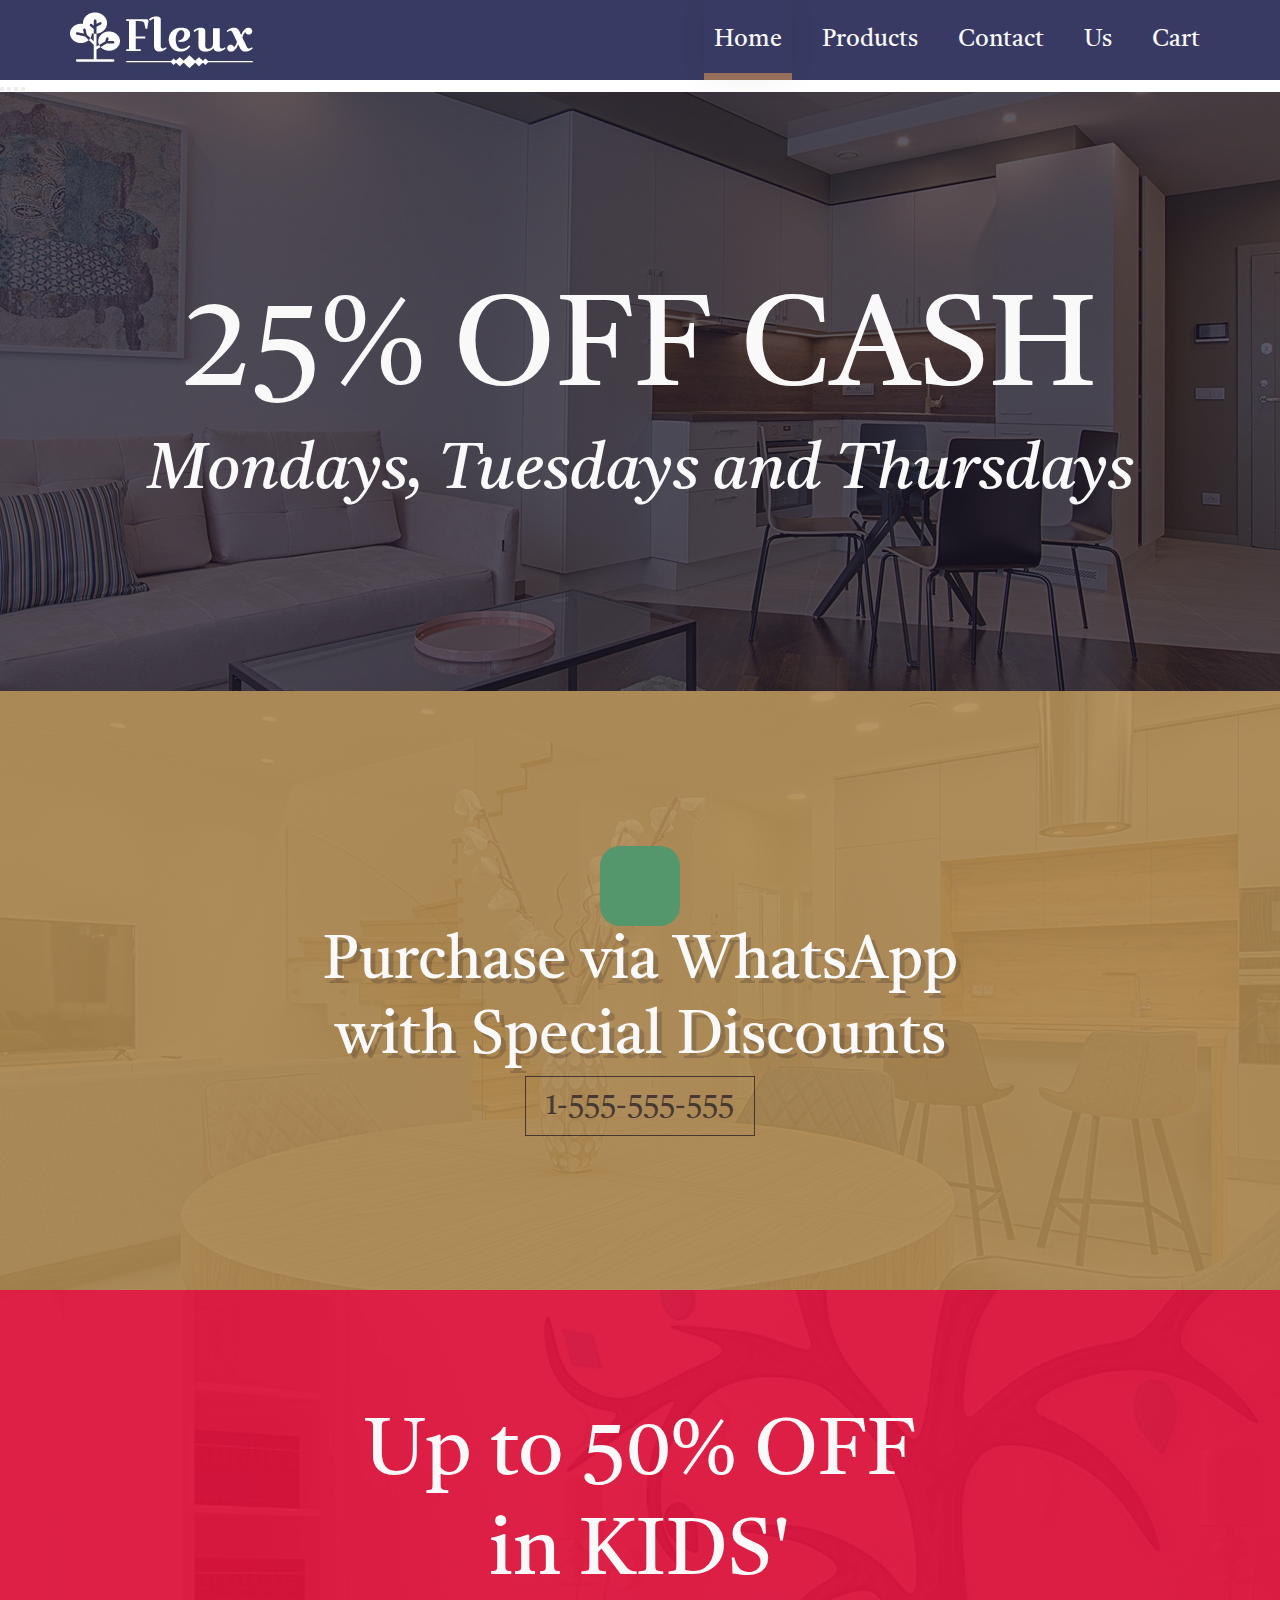
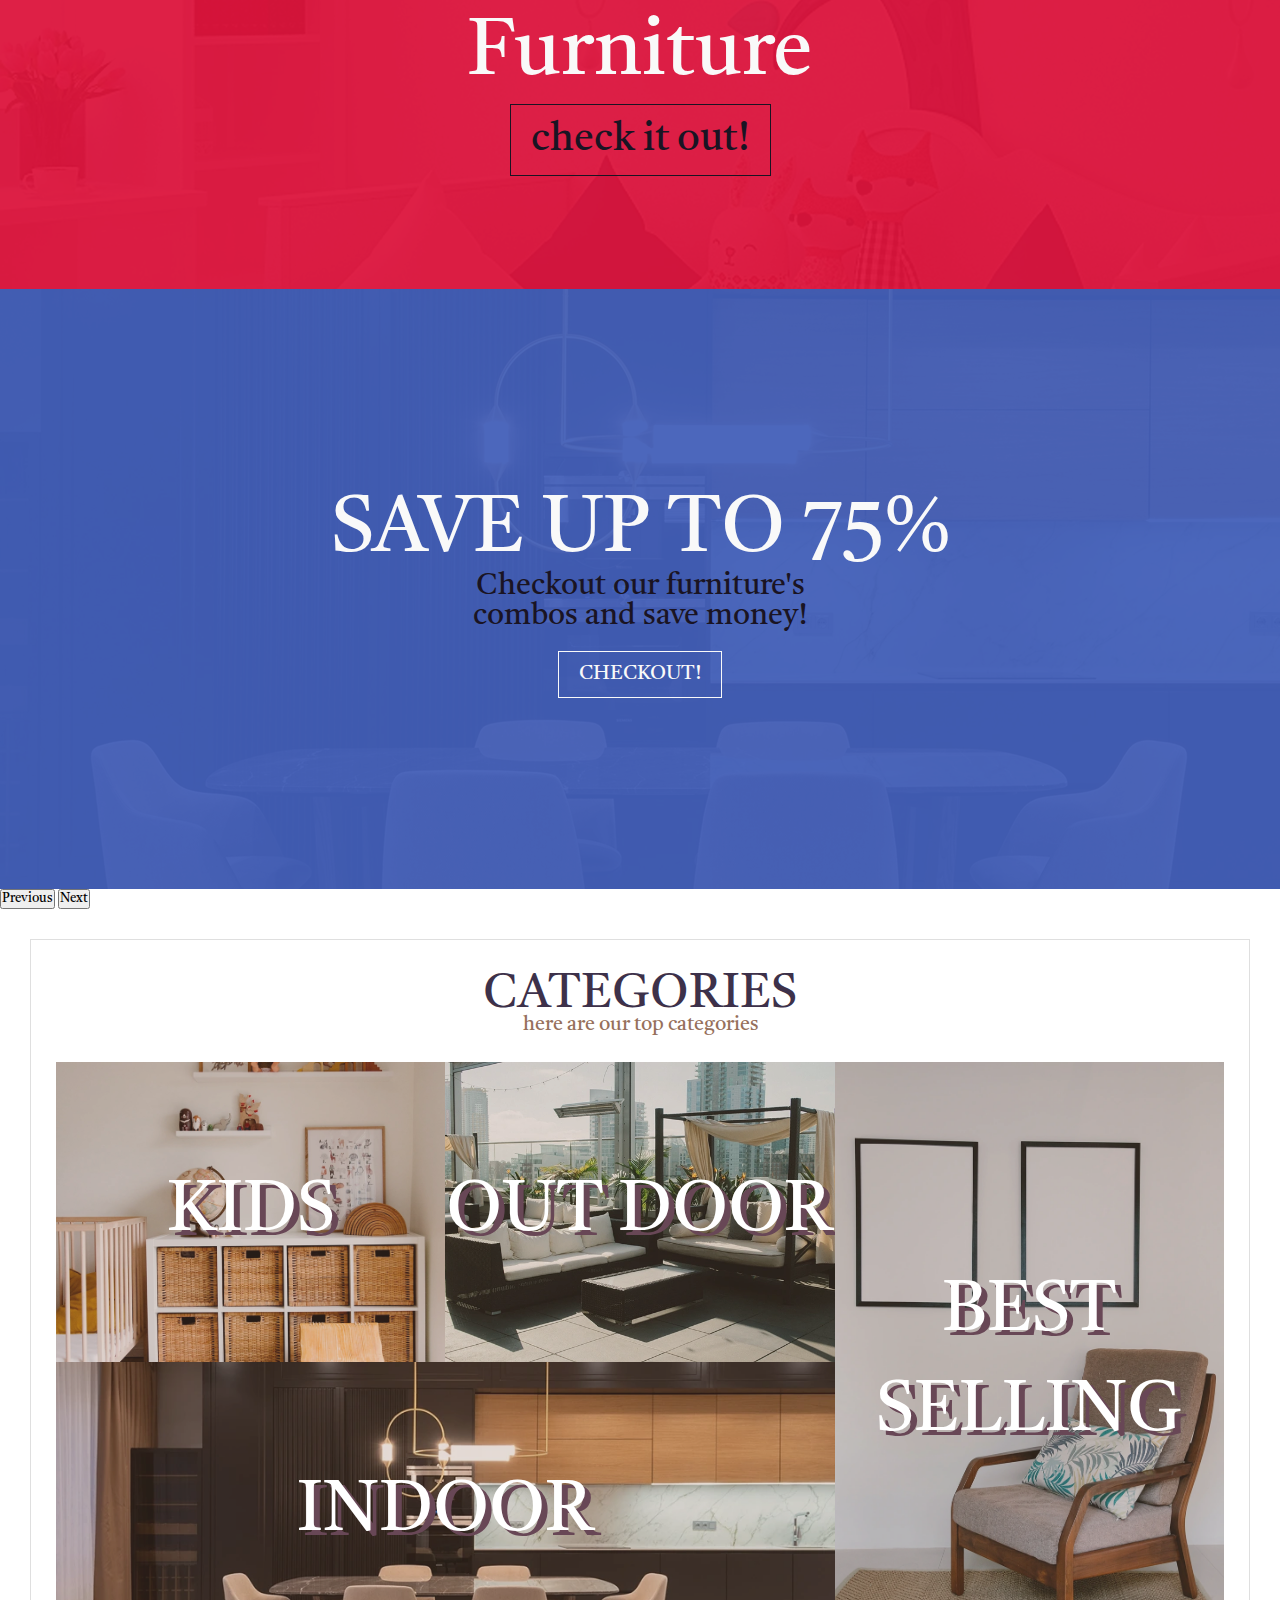
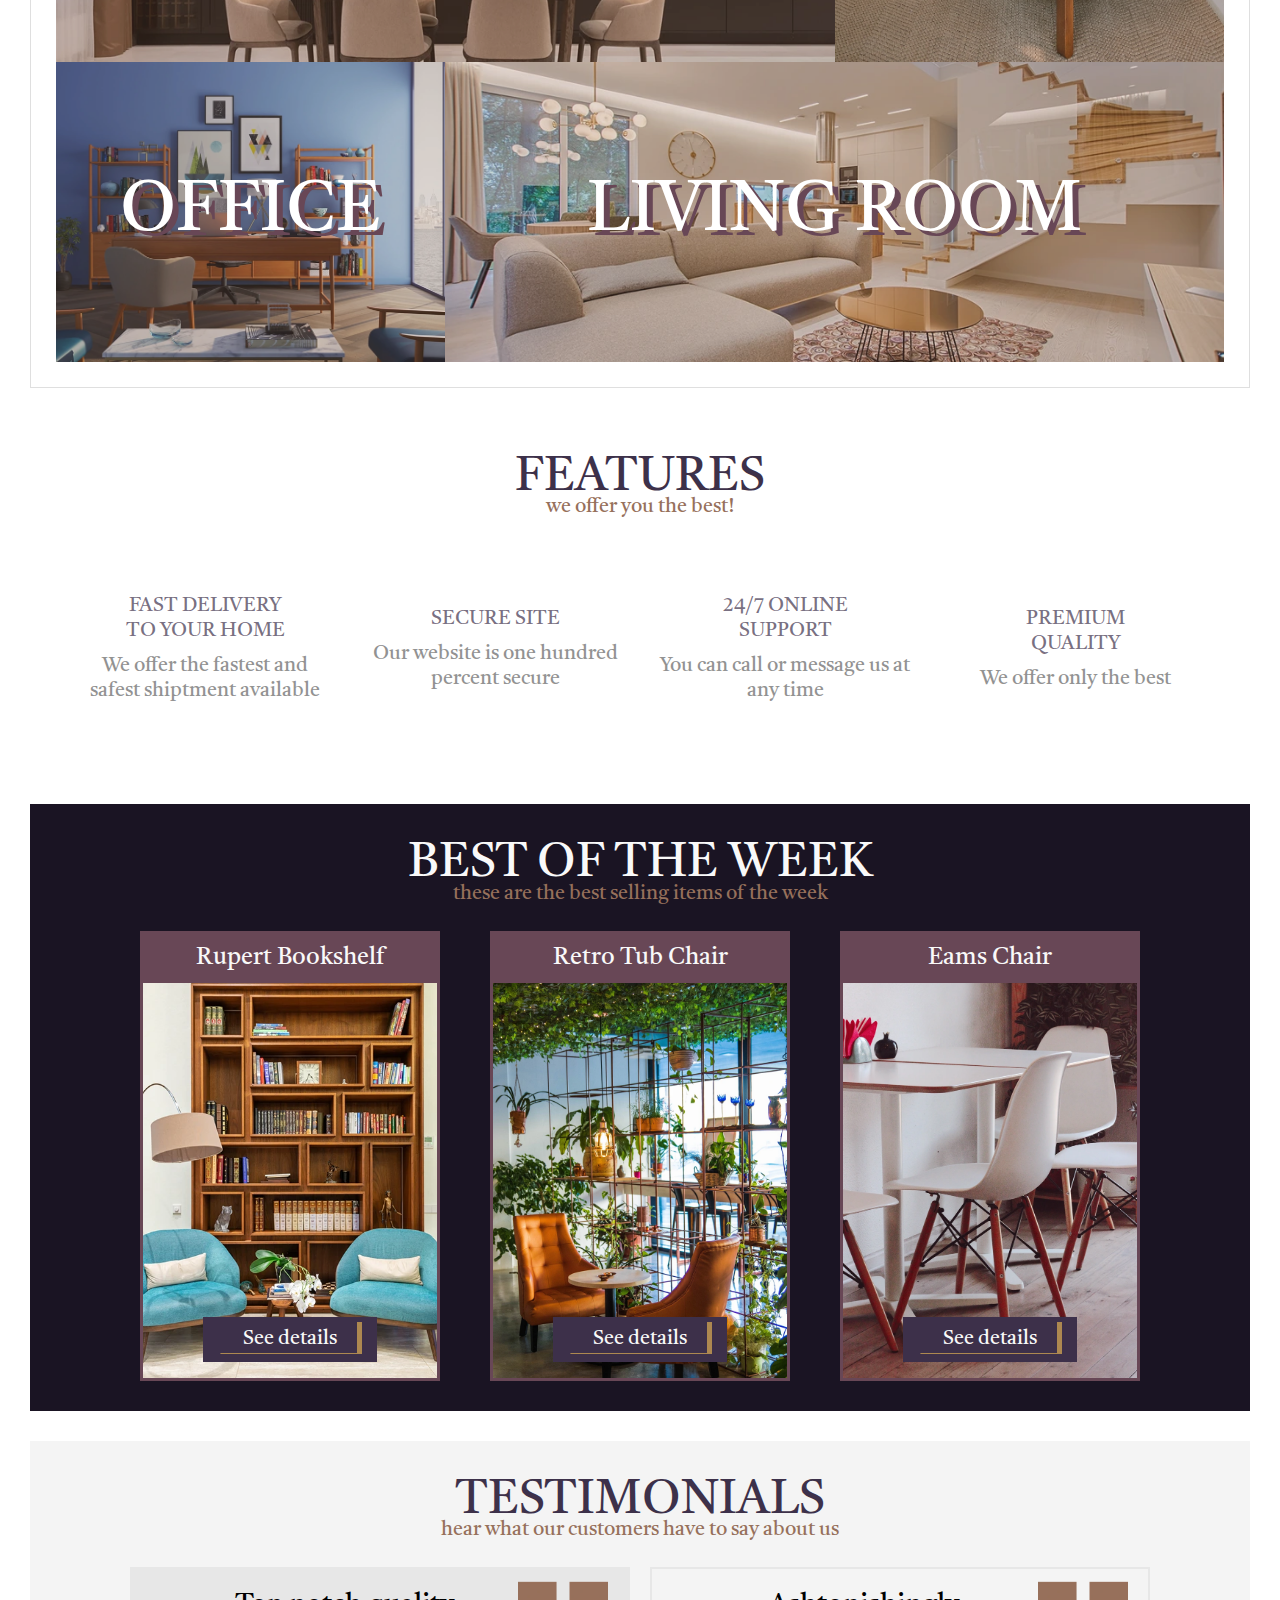
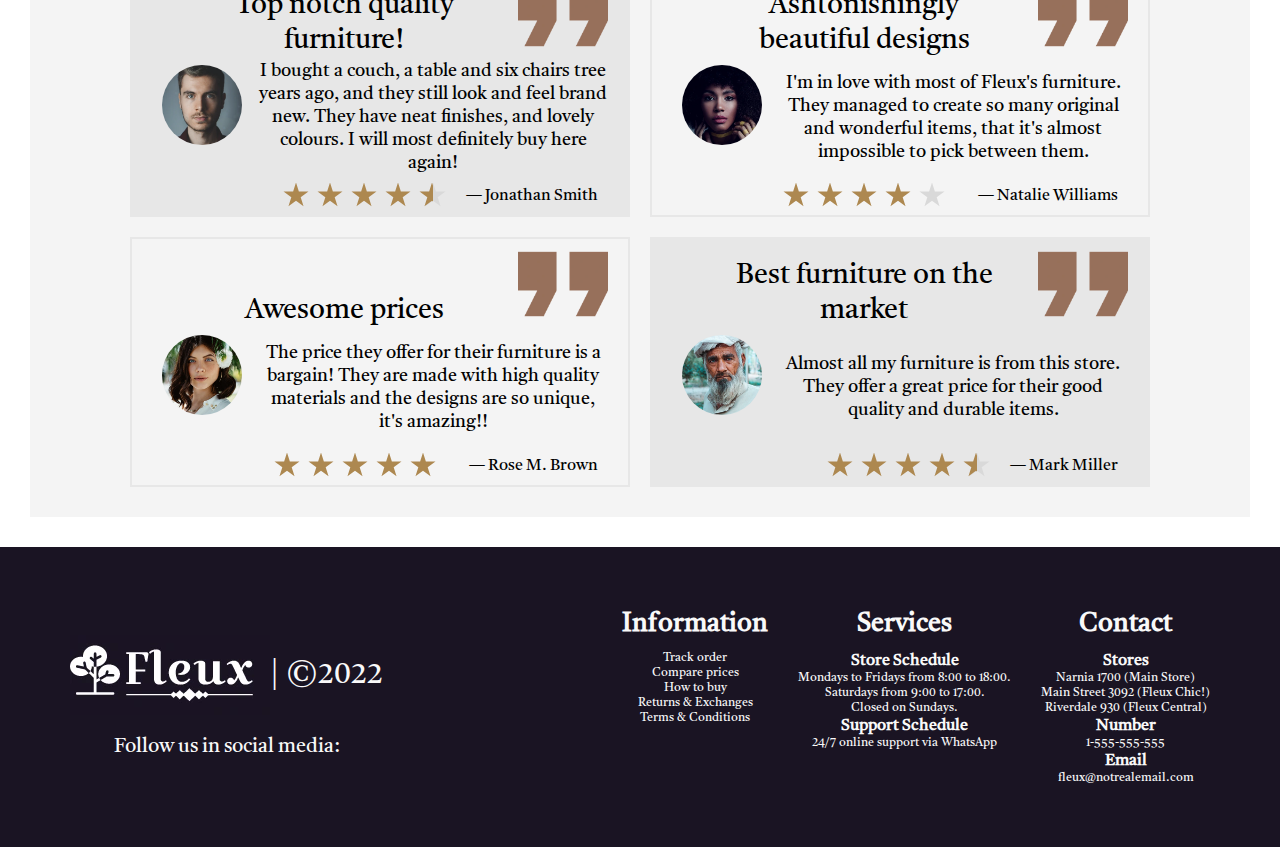
==== index.html @ 14eaebb8 "fix text in the home page" ====
<!DOCTYPE html>
<html lang="en">
  <head>
    <meta charset="UTF-8" />
    <meta http-equiv="X-UA-Compatible" content="IE=edge" />
    <meta name="viewport" content="width=device-width, initial-scale=1.0" />
    <title>Fleux | The only furniture you need</title>

    <!-- GOOGLE FONTS -->
    <link rel="preconnect" href="https://fonts.googleapis.com" />
    <link rel="preconnect" href="https://fonts.gstatic.com" crossorigin />
    <link
      href="https://fonts.googleapis.com/css2?family=Tiro+Gurmukhi:ital@0;1&display=swap"
      rel="stylesheet"
    />

    <!-- FONT AWESOME -->
    <link
      rel="stylesheet"
      href="https://cdnjs.cloudflare.com/ajax/libs/font-awesome/6.1.1/css/all.min.css"
      integrity="sha512-KfkfwYDsLkIlwQp6LFnl8zNdLGxu9YAA1QvwINks4PhcElQSvqcyVLLD9aMhXd13uQjoXtEKNosOWaZqXgel0g=="
      crossorigin="anonymous"
      referrerpolicy="no-referrer"
    />

    <!-- BOOSTRAP CSS only -->
    <link
      href="https://cdn.jsdelivr.net/npm/bootstrap@5.2.1/dist/css/bootstrap.min.css"
      rel="stylesheet"
      integrity="sha384-iYQeCzEYFbKjA/T2uDLTpkwGzCiq6soy8tYaI1GyVh/UjpbCx/TYkiZhlZB6+fzT"
      crossorigin="anonymous"
    />

    <!-- CUSTOM STYLES -->
    <link rel="stylesheet" href="./css/styles.css" />
  </head>
  <body class="home__grid">
    <!-- HEADER
    ------------------------------------------------------------------>
    <header class="header">
      <a class="header__logo" href="./index.html"
        ><img src="./assets/logo-blue-background.webp" alt="logo"
      /></a>

      <nav class="header__navbar">
        <ul class="header__list">
          <li class="header__link header__link--active">
            <a href="./index.html"
              ><i class="fa-solid fa-house"></i><span>Home</span></a
            >
          </li>
          <li class="header__link">
            <a href="./pages/products.html"
              ><i class="fa-solid fa-couch"></i><span>Products</span></a
            >
          </li>
          <li class="header__link">
            <a href="./pages/contact.html">
              <i class="fa-solid fa-paper-plane"></i><span>Contact</span></a
            >
          </li>
          <li class="header__link">
            <a href="./pages/us.html"
              ><i class="fa-solid fa-leaf"></i><span>Us</span></a
            >
          </li>
          <li class="header__link">
            <a href="./pages/cart.html">
              <i class="fa-solid fa-cart-flatbed"></i><span>Cart</span></a
            >
          </li>
        </ul>
      </nav>
    </header>

    <main>
      <!-- SLIDER
    ------------------------------------------------------------------>

      <section class="slider">
        <div
          id="carouselExampleIndicators"
          class="carousel slide"
          data-bs-ride="true"
        >

        <!-- INDICATORS 
          xxxxxxxxxxxxxxxxxxxxxxxxxxxxxxxxxxxxxxxxxxxxxx-->
          <div class="carousel-indicators">
            <button
              type="button"
              data-bs-target="#carouselExampleIndicators"
              data-bs-slide-to="0"
              class="active"
              aria-current="true"
              aria-label="Slide 1"
            ></button>
            <button
              type="button"
              data-bs-target="#carouselExampleIndicators"
              data-bs-slide-to="1"
              aria-label="Slide 2"
            ></button>
            <button
              type="button"
              data-bs-target="#carouselExampleIndicators"
              data-bs-slide-to="2"
              aria-label="Slide 3"
            ></button>
            <button
            type="button"
            data-bs-target="#carouselExampleIndicators"
            data-bs-slide-to="3"
            aria-label="Slide 4"
          ></button>
          </div>


          <div class="carousel-inner">
          <!-- FIRST SLIDE 
          xxxxxxxxxxxxxxxxxxxxxxxxxxxxxxxxxxxxxxxxxxxxxx -->
            <div class="carousel-item active slider__group">
              <div class="slider__img-container">
                <img
                src="./assets/home-slider/carousel-image-1.webp"
                alt="first slider showing a beautiful living room"
              />
              </div>
              
              <div class="slider__img-text slider__img-text--1">
                <div class="slider__text-box">
                  <p class="slider__img-text--big">25% OFF CASH</p>
                  <p class="slider__img-text--small">
                    Mondays, Tuesdays and Thursdays
                  </p>
                </div>
              </div>
            </div>

          <!-- SECOND SLIDE 
          xxxxxxxxxxxxxxxxxxxxxxxxxxxxxxxxxxxxxxxxxxxxxx -->
            <div class="carousel-item slider__group ">
              <div class="slider__img-container">
                <img
                src="./assets/home-slider/carousel-image-2.webp"
                alt="second slider showing a beautiful living room"
              />
              </div>
              
              <div class="slider__img-text slider__img-text--2">
                <div class="slider__text-box">
                  <p class="slider__img-icon"><i class="fa-brands fa-whatsapp"></i></p>
                  <p class="slider__img-text--big">Purchase via WhatsApp with Special Discounts</p>
                  <p class="slider__img-text--small">
                    1-555-555-555 
                  </p>
                </div>
              </div>
            </div> 

          <!-- THIRD SLIDE 
          xxxxxxxxxxxxxxxxxxxxxxxxxxxxxxxxxxxxxxxxxxxxxx -->
            <div class="carousel-item slider__group">
              <div class="slider__img-container">
                <img
                src="./assets/home-slider/carousel-image-3.webp"
                alt="Third slider showing a kid's room"
              />
              </div>
              
              <div class="slider__img-text slider__img-text--3">
                <div class="slider__text-box">
                  <p class="slider__img-text--big">Up to 50% OFF in KIDS' Furniture</p>
                  <p class="slider__img-text--small">
                    check it out!
                  </p>
                </div>
              </div>
            </div> 

          <!-- FOURTH SLIDE 
          xxxxxxxxxxxxxxxxxxxxxxxxxxxxxxxxxxxxxxxxxxxxxx -->
          <div class="carousel-item slider__group">
            <div class="slider__img-container">
              <img
              src="./assets/home-slider/carousel-image-4.webp"
              alt="Fourth slider showing a beautiful living room"
            />
            </div>
            
            <div class="slider__img-text slider__img-text--4">
              <div class="slider__text-box">
                <p class="slider__img-text--big">SAVE UP TO 75%</p>
                <p class="slider__img-text--small">
                 Checkout our furniture's combos and save money! 
                </p>
                <button>Checkout!</button>
              </div>
            </div>
          </div>
        </div>


          <!-- ARROWS -->
          <button
            class="carousel-control-prev"
            type="button"
            data-bs-target="#carouselExampleIndicators"
            data-bs-slide="prev"
          >
            <span class="carousel-control-prev-icon slider__arrows" aria-hidden="true"></span>
            <span class="visually-hidden">Previous</span>
          </button>
          <button
            class="carousel-control-next"
            type="button"
            data-bs-target="#carouselExampleIndicators"
            data-bs-slide="next"
          >
            <span class="carousel-control-next-icon slider__arrows" aria-hidden="true"></span>
            <span class="visually-hidden">Next</span>
          </button>
        </div>

        
        </div>
      </section>

      <!-- CATEGORIES
    ------------------------------------------------------------------>
      <section class="categories">
        <div class="heading">
          <h2>CATEGORIES</h2>
          <p>here are our top categories</p>
        </div>
        <div class="categories__container">
          <div class="categories__box categories__box--1">
            <div class="categories__title">
              <h3>KIDS</h3>
            </div>
            <div class="categories__img"></div>
          </div>
          <div class="categories__box categories__box--2">
            <div class="categories__title">
              <h3>OUT DOOR</h3>
            </div>
            <div class="categories__img"></div>
          </div>
          <div class="categories__box categories__box--3">
            <div class="categories__title">
              <h3>INDOOR</h3>
            </div>
            <div class="categories__img"></div>
          </div>
          <div class="categories__box categories__box--4">
            <div class="categories__title">
              <h3>BEST SELLING</h3>
            </div>
            <div class="categories__img"></div>
          </div>
          <div class="categories__box categories__box--5">
            <div class="categories__title">
              <h3>LIVING ROOM</h3>
            </div>
            <div class="categories__img"></div>
          </div>
          <div class="categories__box categories__box--6">
            <div class="categories__title">
              <h3>OFFICE</h3>
            </div>
            <div class="categories__img"></div>
          </div>
        </div>
      </section>

      <!-- FEATURES
    ------------------------------------------------------------------>
      <section class="features">
        <div class="heading">
          <h2>FEATURES</h2>
          <p>we offer you the best!</p>
        </div>

        <div class="features__container">
          <div class="features__box">
            <i class="fa-solid fa-truck-ramp-box"></i>
            <h4>FAST DELIVERY TO YOUR HOME</h4>
            <p>We offer the fastest and safest shiptment available</p>
          </div>

          <div class="features__box">
            <i class="fa-solid fa-lock"></i>
            <h4>SECURE SITE</h4>
            <p>Our website is one hundred percent secure</p>
          </div>

          <div class="features__box">
            <i class="fa-solid fa-headset"></i>
            <h4>24/7 ONLINE SUPPORT</h4>
            <p>You can call or message us at any time</p>
          </div>

          <div class="features__box">
            <i class="fa-solid fa-medal"></i>
            <h4>PREMIUM QUALITY</h4>
            <p>We offer only the best</p>
          </div>
        </div>
      </section>

      <!-- WEEKLY
    ------------------------------------------------------------------>
      <section class="weekly">
        <div class="heading">
          <h2>BEST OF THE WEEK</h2>
          <p>these are the best selling items of the week</p>
        </div>

        <div class="weekly__container">
          <div class="weekly__card">
            <div class="weekly__title">
              <h3>Rupert Bookshelf</h3>
            </div>
            <div class="weekly__content weekly__content--1">
              <button class="btn__details btn__details--medium">
                See details <i class="fa-solid fa-bag-shopping"></i>
              </button>
            </div>
          </div>

          <div class="weekly__card">
            <div class="weekly__title">
              <h3>Retro Tub Chair</h3>
            </div>
            <div class="weekly__content weekly__content--2">
              <button class="btn__details btn__details--medium">
                See details <i class="fa-solid fa-bag-shopping"></i>
              </button>
            </div>
          </div>

          <div class="weekly__card">
            <div class="weekly__title">
              <h3>Eams Chair</h3>
            </div>
            <div class="weekly__content weekly__content--3">
              <button class="btn__details btn__details--medium">
                See details <i class="fa-solid fa-bag-shopping"></i>
              </button>
            </div>
          </div>
        </div>
      </section>

      <!-- TESTIMONIALS
    ------------------------------------------------------------------>
      <section class="testimonials">
        <div class="heading">
          <h2>TESTIMONIALS</h2>
          <p>hear what our customers have to say about us</p>
        </div>

        <div class="testimonials__container">
          <!-- CARD ONE -->
          <div class="testionials__card testimonials__card--filled">
            <div class="testimonials__card-heading">
              <h3>Top notch quality furniture!</h3>
            </div>
            <img
              class="testimonials__quote"
              width="125px"
              src="./assets/home-testimonials/quote.webp"
            />
            <div class="testimonials__face">
              <img
                width="100px"
                src="./assets/home-testimonials/face-1.webp"
                alt="face of a young man"
              />
            </div>
            <div class="testimonials__text">
              <p>
                I bought a couch, a table and six chairs tree years ago, and
                they still look and feel brand new.
              </p>
              <p>They have neat finishes, and lovely colours.</p>
              <p>I will most definitely buy here again!</p>
            </div>

            <div class="testimonials__footer">
              <div class="testimonials__stars">
                <div
                  class="testimonials__star testimonials__star--filled testimonials__star--1"
                ></div>
                <div
                  class="testimonials__star testimonials__star--filled testimonials__star--2"
                ></div>
                <div
                  class="testimonials__star testimonials__star--filled testimonials__star--3"
                ></div>
                <div
                  class="testimonials__star testimonials__star--filled testimonials__star--4"
                ></div>
                <div class="testimonials__star-container">
                  <div
                    class="testimonials__star testimonials__star--filled testimonials__star--5"
                  ></div>
                </div>
                <div
                  class="testimonials__star testimonials__star--empty testimonials__star--6"
                ></div>
              </div>
              <p class="testimonials__name">⁠— Jonathan Smith</p>
            </div>
          </div>

          <!-- CARD TWO -->
          <div class="testionials__card testimonials__card--border">
            <div class="testimonials__card-heading">
              <h3>Ashtonishingly beautiful designs</h3>
            </div>
            <img
              class="testimonials__quote"
              width="125px"
              src="./assets/home-testimonials/quote.webp"
            />
            <div class="testimonials__face">
              <img
                width="100px"
                src="./assets/home-testimonials/face-2.webp"
                alt="face of a young woman"
              />
            </div>
            <div class="testimonials__text">
              <p>I'm in love with most of Fleux's furniture.</p>
              <p>
                They managed to create so many original and wonderful items,
                that it's almost impossible to pick between them.
              </p>
            </div>

            <div class="testimonials__footer">
              <div class="testimonials__stars">
                <div
                  class="testimonials__star testimonials__star--filled testimonials__star--1"
                ></div>
                <div
                  class="testimonials__star testimonials__star--filled testimonials__star--2"
                ></div>
                <div
                  class="testimonials__star testimonials__star--filled testimonials__star--3"
                ></div>
                <div
                  class="testimonials__star testimonials__star--filled testimonials__star--4"
                ></div>
                <div
                  class="testimonials__star testimonials__star--empty testimonials__star--5"
                ></div>
              </div>
              <p class="testimonials__name">⁠— Natalie Williams</p>
            </div>
          </div>

          <!-- CARD THREE -->
          <div class="testionials__card testimonials__card--border">
            <div class="testimonials__card-heading">
              <h3>Awesome prices</h3>
            </div>
            <img
              class="testimonials__quote"
              width="125px"
              src="./assets/home-testimonials/quote.webp"
            />
            <div class="testimonials__face">
              <img
                width="100px"
                src="./assets/home-testimonials/face-3.webp"
                alt="face of a young woman"
              />
            </div>
            <div class="testimonials__text">
              <p>
                The price they offer for their furniture is a bargain! They are
                made with high quality materials and the designs are so unique,
                it's amazing!!
              </p>
            </div>

            <div class="testimonials__footer">
              <div class="testimonials__stars">
                <div
                  class="testimonials__star testimonials__star--filled testimonials__star--1"
                ></div>
                <div
                  class="testimonials__star testimonials__star--filled testimonials__star--2"
                ></div>
                <div
                  class="testimonials__star testimonials__star--filled testimonials__star--3"
                ></div>
                <div
                  class="testimonials__star testimonials__star--filled testimonials__star--4"
                ></div>
                <div
                  class="testimonials__star testimonials__star--filled testimonials__star--5"
                ></div>
              </div>
              <p class="testimonials__name">⁠⁠— Rose M. Brown</p>
            </div>
          </div>

          <!-- CARD FOUR -->
          <div class="testionials__card testimonials__card--filled">
            <div class="testimonials__card-heading">
              <h3>Best furniture on the market</h3>
            </div>
            <img
              class="testimonials__quote"
              width="125px"
              src="./assets/home-testimonials/quote.webp"
            />
            <div class="testimonials__face">
              <img
                width="100px"
                src="./assets/home-testimonials/face-4.webp"
                alt="face of an old man"
              />
            </div>
            <div class="testimonials__text">
              <p>Almost all my furniture is from this store.</p>
              <p>
                They offer a great price for their good quality and durable
                items.
              </p>
            </div>

            <div class="testimonials__footer">
              <div class="testimonials__stars">
                <div
                  class="testimonials__star testimonials__star--filled testimonials__star--1"
                ></div>
                <div
                  class="testimonials__star testimonials__star--filled testimonials__star--2"
                ></div>
                <div
                  class="testimonials__star testimonials__star--filled testimonials__star--3"
                ></div>
                <div
                  class="testimonials__star testimonials__star--filled testimonials__star--4"
                ></div>
                <div class="testimonials__star-container">
                  <div
                    class="testimonials__star testimonials__star--filled testimonials__star--5"
                  ></div>
                </div>
                <div
                  class="testimonials__star testimonials__star--empty testimonials__star--6"
                ></div>
              </div>
              <p class="testimonials__name">⁠⁠— Mark Miller</p>
            </div>
          </div>
        </div>
      </section>
    </main>

    <footer class="footer">
      <div class="footer__first-container">
        <div class="footer__brand">
          <img src="./assets/logo-purple-background.webp" />
          <p>| &copy;2022</p>
        </div>
        <div class="footer__social-media">
          <p>Follow us in social media:</p>
          <div class="footer__icon-container">
            <a
              href="https://www.instagram.com/"
              target="_blank"
              rel="noopener noreferrer"
            >
              <i class="fa-brands fa-instagram footer__icon--instagram"></i>
            </a>
            <a
              href="https://twitter.com/"
              target="_blank"
              rel="noopener noreferrer"
            >
              <i class="fa-brands fa-twitter footer__icon--twitter"></i>
            </a>
            <a
              href="https://www.facebook.com/"
              target="_blank"
              rel="noopener noreferrer"
            >
              <i class="fa-brands fa-facebook-f footer__icon--facebook"></i>
            </a>
          </div>
        </div>
      </div>
      <div class="footer__second-container">
        <div>
          <h3>Information</h3>
          <p>Track order</p>
          <p>Compare prices</p>
          <p>How to buy</p>
          <p>Returns & Exchanges</p>
          <p>Terms & Conditions</p>
        </div>
        <div>
          <h3>Services</h3>
          <h4>Store Schedule</h4>
          <p>Mondays to Fridays from 8:00 to 18:00.</p>
          <p>Saturdays from 9:00 to 17:00.</p>
          <p>Closed on Sundays.</p>
          <h4>Support Schedule</h4>
          <p>24/7 online support via WhatsApp</p>
        </div>
        <div>
          <h3>Contact</h3>
          <h4>Stores</h4>
          <p>Narnia 1700 (Main Store)</p>
          <p>Main Street 3092 (Fleux Chic!)</p>
          <p>Riverdale 930 (Fleux Central)</p>
          <h4>Number</h4>
          <p>1-555-555-555</p>
          <h4>Email</h4>
          <p>fleux@notrealemail.com</p>
        </div>
      </div>
    </footer>

    <!-- BOOSTRAP JavaScript Bundle with Popper -->
    <script
      src="https://cdn.jsdelivr.net/npm/bootstrap@5.2.1/dist/js/bootstrap.bundle.min.js"
      integrity="sha384-u1OknCvxWvY5kfmNBILK2hRnQC3Pr17a+RTT6rIHI7NnikvbZlHgTPOOmMi466C8"
      crossorigin="anonymous"
    ></script>
  </body>
</html>
---- css/styles.css ----
:root {
  --color-navbar: 56, 58, 99; /* #383a63 */
  --color-dark-purple: 26, 20, 35; /* #1a1423 */
  --color-purple: 61, 48, 74; /* #3d304a */
  --color-second-purple: 104, 71, 86; /* #684756 */
  --color-white: 249, 249, 249; /* #f9f9f9 */
  --color-brown: 150, 112, 91; /* #96705b */
  --color-grey: 146, 146, 146; /* #929292 */
  --color-gold: 173, 136, 80; /* #ad8850 */
  --color-light-grey: 217, 217, 217; /* #D9D9D9 */
}

html {
  font-size: 62.5%;
  scroll-behavior: smooth;
}

* {
  padding: 0;
  margin: 0;
  box-sizing: border-box;
}

body,
button {
  font-family: "Tiro Gurmukhi", serif;
}

li {
  list-style: none;
}

a {
  text-decoration: none;
}

/* SCROLLBAR  */
::-webkit-scrollbar {
  width: 10px;
}

::-webkit-scrollbar-track {
  background: rgb(var(--color-dark-purple));
}

::-webkit-scrollbar-thumb {
  background: rgb(var(--color-brown));
}

::-webkit-scrollbar-thumb:hover {
  background: rgba(var(--color-brown), 0.8);
}

/* REUSABLE */
.btn__details {
  cursor: pointer;
  position: relative;
  border: none;
  background-color: rgb(var(--color-purple));
  color: rgb(var(--color-white));
}

.btn__details::before,
.btn__details::after {
  content: "";
  position: absolute;
  background-color: rgb(var(--color-gold));
}

.btn__details::before {
  left: 50%;
  transform: translateX(-50%);
  height: 1px;
  width: 80%;
}

.btn__details::after {
  height: 70%;
  width: 0.5rem;
}

.btn__details--small {
  padding: 0.5rem 2.5rem;
  font-size: 1.6rem;
}

.btn__details--small::before,
.btn__details--small::after {
  bottom: 0.5rem;
}

.btn__details--small::after {
  right: 1rem;
}

.btn__details--medium {
  padding: 1rem 4rem;
  font-size: 2rem;
}

.btn__details--medium::before,
.btn__details--medium::after {
  bottom: 0.8rem;
}

.btn__details--medium::after {
  right: 1.5rem;
}

.current-path {
  padding: 3rem 7rem;
  font-size: 2rem;
  color: rgb(var(--color-grey));
}

.heading {
  text-align: center;
  margin-bottom: 2.4rem;
}

.heading h2 {
  font-size: 4.8rem;
  color: #3d314a;
  font-weight: 400;
}

.heading p {
  margin-top: -1.25rem;
  color: rgb(var(--color-brown));
  font-size: 2rem;
}

.heading--start {
  text-align: start;
}

/* ANIMATIONS */
@keyframes left-to-right {
  0% {
    transform: skew(45deg) translateX(0%);
  }

  100% {
    transform: skew(45deg) translateX(100%);
  }
}

@keyframes left-to-right-back {
  0% {
    transform: skew(45deg) translateX(100%);
  }

  100% {
    transform: skew(45deg) translateX(0%);
  }
}

@keyframes right-to-left {
  0% {
    transform: skew(45deg) translateX(0%);
  }

  100% {
    transform: skew(45deg) translateX(-100%);
  }
}

@keyframes right-to-left-back {
  0% {
    transform: skew(45deg) translateX(-100%);
  }

  100% {
    transform: skew(45deg) translateX(0%);
  }
}

/* GRID LAYOUTS */
.home__grid {
  grid-template-rows: repeat(3, auto);
}

.products__grid {
  display: grid;
  grid-template-rows: auto 8rem repeat(2, auto);
}

.home__grid {
  grid-template-areas:
    "header"
    "main"
    "footer";
  grid-template-columns: 100%;
}

.products__grid {
  grid-template-areas:
    "header header header header header"
    "sidebar-opener path path path path"
    "sidebar-opener sidebar ____ section ___"
    "footer footer footer footer footer";
  grid-template-columns: 5% 28rem 8% auto 10%;
}

.products__grid header {
  grid-area: header;
}

.products__grid .path {
  grid-area: path;
}

.products__grid aside {
  grid-area: sidebar;
}

.sidebar-opener {
  grid-area: sidebar-opener;
}

.products__grid section {
  grid-area: section;
}

.products__grid footer {
  grid-area: footer;
}
/* XXXXXXXXXXXXXXXXXXXXXXXXXXXXXXXXXXXXXXXXXXXXXXXXXXXXXX */

/* HEADER ------------------------------------------------------ */
.header {
  position: sticky;
  top: 0;
  left: 0;
  width: 100%;
  z-index: 999;
  display: flex;
  align-content: center;
  justify-content: space-between;
  background-color: rgb(var(--color-navbar));
  height: 8rem;
  padding: 0 7rem;
}

.header__logo {
  display: flex;
  align-items: center;
  justify-content: center;
}

.header__list {
  display: flex;
  gap: 2rem;
  height: 100%;
  font-size: 2.4rem;
}

.header__link {
  display: flex;
  flex-direction: column;
  justify-content: center;
  align-items: center;
  border-bottom: 7px solid transparent;
  padding: 1rem;
}

.header__link i {
  color: rgb(var(--color-brown));
}

.header__link a:link,
.header__link a:visited {
  color: rgb(var(--color-white));

  margin-bottom: -7px; /* NEUTRALIZE BORDER BOTTOM SPACE */
}

.header__link a {
  display: flex;
  flex-direction: column;
  align-items: center;
}

.header__link--active {
  border-color: rgb(var(--color-brown));
  box-shadow: 0 0 30px rgba(0, 0, 0, 0.05);
}

/* FOOTER ------------------------------------------------------ */
.footer {
  background-color: rgb(var(--color-dark-purple));
  color: rgb(var(--color-white));
  height: 30rem;
  display: flex;
  justify-content: space-between;
  align-items: center;
  padding: 0 7rem;
}

.footer__first-container {
  display: flex;
  flex-direction: column;
  gap: 2rem;
}

.footer__brand {
  display: flex;
  align-items: center;
  justify-content: center;
  font-size: 3rem;
}

.footer__social-media {
  display: flex;
  flex-direction: column;
  align-items: center;
  justify-content: center;
  font-size: 2rem;
}

.footer__icon-container {
  display: flex;
  gap: 2rem;
}

.footer__social-media i {
  font-size: 3.6rem;
  padding-top: 1rem;
}

.footer__icon--instagram {
  color: #c27ac8;
}

.footer__icon--twitter {
  color: #5086b8;
}

.footer__icon--facebook {
  color: #4054bb;
}

.footer__second-container {
  display: flex;
  text-align: center;
  gap: 3rem;
}

.footer__second-container h3 {
  font-size: 2.6rem;
  margin-bottom: 1rem;
}

.footer__second-container h4 {
  font-size: 1.6rem;
}

.footer__second-container p {
  font-size: 1.2rem;
}
/* XXXXXXXXXXXXXXXXXXXXXXXXXXXXXXXXXXXXXXXXXXXXXXXXXXXXXX */

/* INDEX PAGE ------------------------------------------------------ */
/* SLIDER */
.slider__group {
  position: relative;
}

.slider__arrows {
  height: 4rem !important;
  width: 4rem !important;
}

/* ALL SLIDES */
.slider__img-container {
  display: flex;
  align-items: center;
  justify-content: center;
  height: 80rem;
  overflow: hidden;
  margin-top: -0.1rem;
}

.slider__img-container img {
  object-fit: cover;
}

.slider__img-text {
  position: absolute;

  height: 100%;
  width: 60%;

  display: flex;
  align-items: center;
  justify-content: center;
}

.slider__text-box {
  text-align: center;
  width: 70rem;
}

/* FIRST SLIDE */
.slider__img-text--1 {
  top: 0;
  left: 0;
  clip-path: polygon(0 0, 70% 0, 100% 100%, 0% 100%);

  color: rgb(var(--color-white));
  background-color: rgba(var(--color-dark-purple), 0.7);
}

.slider__img-text--1 .slider__text-box {
  margin-left: -30%;
}

.slider__img-text--1 .slider__img-text--big {
  font-size: 12.8rem;
}

.slider__img-text--1 .slider__img-text--small {
  font-size: 6.4rem;
  font-style: italic;
}

/* SECOND SLIDE */
.slider__img-text--2 {
  top: 0;
  left: 50%;
  transform: translateX(-50%);
  clip-path: circle(50% at 50% 0);
  align-items: flex-start;

  color: rgb(var(--color-white));
  background-color: rgba(var(--color-gold), 0.9);
}

.slider__img-text--2 .slider__img-icon {
  font-size: 7rem;
  color: white;
  width: 8rem;
  height: 8rem;
  display: flex;
  align-items: center;
  justify-content: center;
  border-radius: 2rem;
  background-color: #55976d;
  padding: 1rem;
}

.slider__img-text--2 .slider__text-box {
  height: 50%;
  display: flex;
  flex-direction: column;
  align-items: center;
  justify-content: center;
}

.slider__img-text--2 .slider__img-text--big {
  font-size: 6rem;
  text-shadow: 5px 5px 0 rgba(var(--color-dark-purple), 0.2);
}

.slider__img-text--2 .slider__img-text--small {
  color: rgba(var(--color-dark-purple), 0.7);
  border: 1px solid rgba(var(--color-dark-purple), 0.7);
  font-size: 3rem;
  padding: 1rem 2rem;
}

/* THIRD SLIDE */
.slider__img-text--3 {
  justify-content: flex-start;
  align-items: flex-start;
  top: 0;
  left: 0;
  clip-path: polygon(0 0, 0 100%, 100% 0);
  width: 90%;
  color: rgb(var(--color-white));
  background-color: rgba(220, 20, 60, 0.95);
}

.slider__img-text--3 .slider__text-box {
  align-self: start;
  height: 70%;
  width: 50%;
  display: flex;
  flex-direction: column;
  align-items: center;
  justify-content: center;
  padding: 0 4rem;
}

.slider__img-text--3 .slider__img-text--big {
  font-size: 8rem;
}

.slider__img-text--3 .slider__img-text--small {
  cursor: pointer;
  font-size: 4rem;
  padding: 1rem 2rem;
  color: rgb(var(--color-dark-purple));
  border: 1px solid rgb(var(--color-dark-purple));
}

/* FOURTH SLIDE */
.slider__img-text--4 {
  top: 0rem;
  left: 50%;
  transform: translateX(-50%);
  width: 140rem;
  height: 40rem;
  clip-path: polygon(0 0, 100% 0, 70% 100%, 30% 100%);
  color: rgb(var(--color-white));
  background-color: rgba(66, 95, 184, 0.95);
}

.slider__img-text--4 .slider__text-box {
  height: 100%;
  width: 50%;
  display: flex;
  flex-direction: column;
  align-items: center;
  justify-content: center;
}

.slider__img-text--4 .slider__img-text--big {
  font-size: 8rem;
}

.slider__img-text--4 .slider__img-text--small {
  font-size: 3rem;
  width: 40rem;
  line-height: 3rem;
  margin-top: -1rem;
  color: rgb(var(--color-dark-purple));
}

.slider__img-text--4 button {
  margin-top: 2rem;
  border: none;
  font-size: 2rem;
  text-transform: uppercase;
  padding: 1rem 2rem;
  background-color: transparent;
  border: 1px solid rgb(var(--color-white));
  color: rgb(var(--color-white));
}

/* CATEGORIES */
.categories {
  border: 1px solid #dfdfdf;
  margin: 3rem;
  padding: 2.5rem;
}

.categories__container {
  position: relative;
  display: grid;
  grid-template-columns: repeat(2, 3fr) 4fr 5fr;
  grid-template-rows: repeat(2, 35rem);
}

.categories__container::before {
  content: "";
  position: absolute;
  top: 0;
  left: 0;
  width: 100%;
  height: 100%;
  background-color: rgba(var(--color-brown), 0.25);
  z-index: 10;
}

.categories__box--3 {
  grid-column: 1/3;
}

.categories__box--4 {
  grid-column: 3/4;
  grid-row: 1/3;
}

.categories__box--5 {
  grid-column: 4/5;
  grid-row: 1/2;
}

.categories__box {
  position: relative;
  overflow: hidden;
  cursor: pointer;
  line-height: 100px;
}

.categories__box::after,
.categories__box::before {
  content: "";
  position: absolute;
  top: 0;
  width: 150%;
  height: 100%;
  transform: skew(45deg);
}

.categories__box::after {
  right: 0;
  right: -250%;
  background-color: rgba(var(--color-white), 0.4);
}

.categories__box::before {
  left: 0;
  left: -250%;
  background-color: rgba(var(--color-dark-purple), 0.4);
}

.categories__title::before {
  content: "";
  position: absolute;
  z-index: 6;
  left: 50%;
  transform: translateX(-50%) skew(45deg);
  width: 1rem;
  height: 0;
  transition: all 0.5s ease-out;
  background-color: rgba(var(--color-white), 0.8);
}

.categories__box--1 .categories__img {
  background: url("../assets/home-categories/kids.webp");
}

.categories__box--2 .categories__img {
  background: url("../assets/home-categories/outdoor.webp");
}

.categories__box--3 .categories__img {
  background: url("../assets/home-categories/indoor.webp");
}

.categories__box--4 .categories__img {
  background: url("../assets/home-categories/best-selling.webp");
}

.categories__box--5 .categories__img {
  background: url("../assets/home-categories/living-room.webp");
}

.categories__box--6 .categories__img {
  background: url("../assets/home-categories/office.webp");
}

.categories__box--1 .categories__img,
.categories__box--2 .categories__img,
.categories__box--3 .categories__img,
.categories__box--4 .categories__img,
.categories__box--5 .categories__img,
.categories__box--6 .categories__img {
  background-size: cover;
  background-position: center;
}

.categories__img {
  width: 100%;
  height: 100%;

  transition: all 0.2s;
}

.categories__box .categories__title {
  position: absolute;
  z-index: 15;
  height: 100%;
  width: 100%;
  display: flex;
  align-items: center;
  justify-content: center;
}

.categories__box h3 {
  position: relative;
  z-index: 10;
  text-align: center;
  font-size: 9.6rem;
  font-weight: 100;
  color: #fff;
  text-shadow: 6px 5px 0 #684756;
}

.categories__box:hover::before {
  animation: left-to-right 0.5s;
}

.categories__box:hover::after {
  animation: right-to-left 0.5s;
}

.categories__box:hover::before,
.categories__box:hover::after {
  z-index: 5;
  animation-fill-mode: forwards;
}

.categories__box:hover .categories__img {
  transform: scale(1.1);
}

.categories__box:not(:hover)::before {
  z-index: 5;
  animation: left-to-right-back 0.5s;
}

.categories__box:not(:hover)::after {
  z-index: 5;
  animation: right-to-left-back 0.5s;
}

.categories__title:hover::before {
  height: 100%;
}

/* FEATURES */
.features {
  margin: 6rem;
}

.features__container {
  display: flex;
  justify-content: center;
  gap: 4rem;
}

.features__box {
  display: flex;
  flex-direction: column;
  align-items: center;
  justify-content: center;
  gap: 1rem;

  width: 25rem;
  height: 20rem;
  text-align: center;
}

.features__box i {
  color: rgb(var(--color-purple), 0.7);
  font-size: 6.4rem;
}

.features__box h4 {
  color: rgb(var(--color-purple), 0.7);
  font-size: 2rem;
  font-weight: 400;
  width: 18rem;
}

.features__box p {
  color: rgb(var(--color-grey));
  font-size: 2rem;
}

/* WEEKLY */
.weekly {
  padding: 3rem;
  margin: 3rem;
  background-color: rgb(var(--color-dark-purple));
}

.weekly h2 {
  color: rgb(var(--color-white));
}

.weekly__container {
  display: flex;
  justify-content: center;
  gap: 5rem;
}

.weekly__card {
  display: flex;
  flex-direction: column;
  justify-content: space-between;

  background-color: rgb(var(--color-second-purple));
  padding: 3px;
  width: 30rem;
  height: 45rem;
}

.weekly__title {
  display: flex;
  align-items: center;
  justify-content: center;
  height: 5rem;
}

.weekly__title h3 {
  color: rgb(var(--color-white));
  font-weight: 400;
  font-size: 2.4rem;
}

.weekly__content--1 {
  background: url("../assets/home-weekly/rupert-bookshelf.webp");
}

.weekly__content--2 {
  background: url("../assets/home-weekly/retro-tub-chair.webp");
}

.weekly__content--3 {
  background: url("../assets/home-weekly/eams-chair.webp");
}

.weekly__content {
  display: flex;
  flex-direction: column;
  align-items: center;
  justify-content: flex-end;
  padding: 1.6rem;

  background-size: cover;
  background-position: center;
  height: 40rem;
}

/* TESTIMONIALS */
.testimonials {
  margin: 3rem;
  padding: 3rem;
  background-color: #f4f4f4;
}

.testimonials__container {
  display: grid;
  grid-template-columns: repeat(2, 1fr);
  grid-template-rows: repeat(2, 1fr);
  width: max-content;
  gap: 2rem;
  margin: 0 auto;
}

.testionials__card {
  position: relative;
  display: grid;
  grid-template-columns: 3fr 1fr;
  grid-template-rows: 1fr 3fr 1fr;
  justify-items: flex-end;
  align-items: center;

  padding: 1rem 2rem;
  width: 60rem;
  height: 30rem;
}

.testimonials__card--filled {
  background-color: rgba(var(--color-light-grey), 0.5);
  border: 2px solid transparent;
}

.testimonials__card--border {
  border: 2px solid rgba(var(--color-light-grey), 0.5);
}

.testimonials__face {
  position: absolute;
  bottom: 5rem;
  left: 2.6rem;

  display: flex;
  align-items: center;
  justify-content: center;

  height: 10rem;
  width: 10rem;
  border-radius: 50%;
  overflow: hidden;
}

.testimonials__card-heading {
  width: 30rem;
  align-self: flex-end;
  padding-bottom: 2rem;
}

.testimonials__card-heading h3 {
  text-align: center;
  font-size: 3.2rem;
  font-weight: 100;
}

.testimonials__text {
  grid-column: 1/ 3;
  width: 45rem;
  font-size: 2rem;
  text-align: center;
}

.testimonials__name {
  font-size: 2rem;
}

.testimonials__footer {
  grid-column: 1 / 3;
  display: flex;
  align-items: center;
  justify-content: center;
  gap: 2rem;
  padding-right: 1rem;
}

.testimonials__stars {
  position: relative;
  display: flex;
  gap: 1rem;
  padding-right: 1.5rem;
}

.testimonials__star {
  height: 3rem;
  width: 3rem;

  /* STAR SHAPE -> */
  clip-path: polygon(
    50% 0%,
    61% 35%,
    98% 35%,
    68% 57%,
    79% 91%,
    50% 70%,
    21% 91%,
    32% 57%,
    2% 35%,
    39% 35%
  );
}

.testimonials__star--filled {
  position: relative;
  z-index: 2;
  background-color: rgb(var(--color-gold));
}

.testimonials__star--empty {
  z-index: 1;
  background-color: rgb(var(--color-light-grey));
}

.testimonials__star-container {
  width: 1.5rem;
  overflow: hidden;
}

.testimonials__star--6 {
  position: absolute;
  right: 0;
}
/* XXXXXXXXXXXXXXXXXXXXXXXXXXXXXXXXXXXXXXXXXXXXXXXXXXXXXX */

/* PRODUCT PAGE ------------------------------------------------------ */
.path {
  font-size: 2rem;
  color: rgb(var(--color-grey));
  align-self: center;
}

.sidebar {
  margin-bottom: 6rem;
}

.sidebar__title {
  position: relative;
  text-align: center;
  font-size: 3.2rem;
  font-weight: 100;
  color: rgb(var(--color-dark-purple));
  margin-bottom: 2rem;
}

.sidebar__title::before {
  content: "";
  position: absolute;
  bottom: 0;
  left: 4rem;
  width: 5rem;
  height: 0.5rem;
  background-color: rgb(var(--color-light-grey));
}

.sidebar__list {
  display: flex;
  flex-direction: column;
}

.sidebar__item {
  display: flex;
  justify-content: space-between;
  align-items: center;
  cursor: pointer;
  height: 3.2rem;
  font-size: 1.6rem;
  border-bottom: 1px solid rgb(var(--color-light-grey));
}

.sidebar__item span {
  flex-basis: 95%;
  text-align: center;
}
.sidebar__item i {
  color: rgb(var(--color-light-grey));
}

.sidebar__item-list {
  position: relative;
}

.sidebar__item-list::before {
  content: "";
  position: absolute;
  top: 50%;
  transform: translateY(-50%);
  left: 1.6rem;
  height: 90%;
  width: 2px;
  background-color: rgba(var(--color-light-grey), 0.5);
}

.sidebar__item-list li {
  cursor: pointer;
  text-align: center;
  padding: 0.5rem;
  font-size: 1.6rem;
  color: rgb(var(--color-grey));
}

.sidebar__item--active {
  border: none !important;
}

.sidebar__item--active i {
  color: rgb(var(--color-gold));
}

.sidebar__item-list li:hover {
  color: rgba(var(--color-gold), 0.8);
}

.sidebar__active-span {
  color: rgb(var(--color-gold)) !important;
  font-size: 1.8rem !important;
}

.sidebar-opener {
  display: none;
  text-align: center;
  cursor: pointer;
  width: 3rem;
  padding: 2rem 0;
  font-size: 1.6rem;
  color: rgba(var(--color-purple), 0.7);
  background-color: rgba(0, 0, 0, 0.1);
  border-right: 1px solid rgba(var(--color-purple), 0.7);
  transition: all 0.2s;
}

.sidebar-opener:hover {
  background-color: rgba(0, 0, 0, 0.3);
}

.products {
  margin-bottom: 6rem;
  text-align: end;
}

.products__text {
  font-size: 1.2rem;
  color: rgb(var(--color-grey));
}

.products__container {
  display: flex;
  gap: 2rem;
  flex-wrap: wrap;
  margin: 2rem 0;
}

.product-card {
  position: relative;
  display: flex;
  align-items: center;
  justify-content: center;
  width: 25rem;
  height: 35rem;
  overflow: hidden;
  box-shadow: 0 0 10px rgb(0, 0, 0, 0.1);
}

.product-card img {
  position: relative;
  z-index: 1;
  transition: all 0.2s;
  width: 100%;
}

.product-card::before {
  content: "";
  position: absolute;
  top: 0;
  left: 0;
  background-color: transparent;
  width: 100%;
  height: 100%;
  transition: all 0.3s;
}

.product-card__text {
  display: flex;
  flex-direction: column;
  align-items: flex-start;
  justify-content: center;
  height: 6rem;
  padding: 0 2rem;
}

.product-card__content {
  width: 100%;
  height: 12rem;
  position: absolute;
  z-index: 3;
  bottom: -6rem;
  transition: all 0.2s;
  background-color: rgba(255, 255, 255, 0.9);
}

.product-card:hover .product-card__content {
  transform: translateY(-6rem);
}

.product-card:hover img {
  scale: 1.1;
}

.product-card:hover::before {
  background-color: rgba(0, 0, 0, 0.2);
  z-index: 2;
}

.product-card__text p:first-child {
  font-size: 1.6rem;
  color: rgb(var(--color-second-purple));
}

.product-card__text p:nth-child(2) {
  font-size: 2rem;
  color: rgb(var(--color-grey));
}

.product-card__btn {
  display: flex;
  align-items: center;
  justify-content: center;
  height: 5rem;
}
/* XXXXXXXXXXXXXXXXXXXXXXXXXXXXXXXXXXXXXXXXXXXXXXXXXXXXXX */

/* CONTACT PAGE ------------------------------------------------------ */
.contact {
  background-color: rgb(var(--color-white));
}

.contact__content {
  display: flex;
  flex-direction: column;
  gap: 10rem;
  padding: 4rem 0 8rem 0;
}

.contact__content,
.contact .heading {
  max-width: 92rem;
  margin: 0 auto;
}

.contact__inputs-container {
  display: flex;
  justify-content: space-between;
}

.contact__form button {
  cursor: pointer;
  border: none;
  background-color: rgba(var(--color-purple), 1);
  color: rgb(var(--color-white));
  padding: 1rem;
  width: 100%;
  font-size: 2rem;
  transition: all 0.2s;
}

.contact__form button:hover {
  transform: translateY(-2px);
  background-color: rgba(var(--color-purple), 0.8);
}

.contact__input-group {
  position: relative;
  display: flex;
  align-items: flex-start;
  font-size: 1.6rem;
  padding: 1rem;
  margin: 1rem 0;
  border: 1px solid rgba(var(--color-purple), 0.2);
  border-radius: 1px;
  width: 44rem;
  gap: 1.5rem;
  margin-bottom: 4rem;
  transition: all 0.2s;
}

.contact__input-group i {
  width: 2rem;
  color: rgba(var(--color-purple), 0.7);
}

.contact__input-group label {
  color: rgba(var(--color-purple), 0.5);
}

.contact__input-group input,
.contact__input-group textarea {
  background-color: transparent;
  border: none;
  outline: none;
  width: calc(100% - 3.5rem);
  height: 100%;
}

.contact__input-group label {
  position: absolute;
  left: 4.5rem;
  transition: all 0.2s;
}

/* ANIMATION OF LABEL GOING UP */
.contact__input-group input:focus + label,
.contact__input-group textarea:focus + label {
  transform: translate(-3.3rem, -4rem);
  color: rgb(var(--color-brown));
}

.contact__input-group input:not(:focus):not(:placeholder-shown) + label,
.contact__input-group textarea:not(:focus):not(:placeholder-shown) + label {
  transform: translate(-3.3rem, -3rem);
  color: rgba(var(--color-purple), 0.5);
}

/* IMPORTANT FOR ANIMATION OF LABEL GOING UP */
.contact__input-group input::placeholder,
.contact__input-group textarea::placeholder {
  color: transparent;
}

.contact__input-group:focus-within {
  border-color: transparent;
  box-shadow: 0 0 0 1rem rgba(var(--color-purple), 0.2);
}

.contact__input-group:focus-within i {
  color: rgb(var(--color-brown));
}

.contact__features {
  display: flex;
  gap: 4rem;
}

.contact__feature {
  text-align: center;
  width: 28rem;
  color: rgba(var(--color-purple), 0.7);
}

.contact__feature i {
  font-size: 4.8rem;
}

.contact__feature h3 {
  font-weight: 100;
  font-size: 2.4rem;
}

.contact__feature p {
  font-size: 1.6rem;
  color: rgba(var(--color-purple), 0.5);
}

.contact__map {
  position: relative;
  overflow: hidden;
  width: 95rem;
}

.contact__map-dot {
  position: absolute;
  font-size: 2.5rem;
  color: crimson;
}

.contact__map-dot--1 {
  top: 20rem;
}

.contact__map-dot--2 {
  right: 3rem;
  top: 11rem;
}

.contact__map-dot--3 {
  right: 40rem;
  top: 30rem;
}
/* XXXXXXXXXXXXXXXXXXXXXXXXXXXXXXXXXXXXXXXXXXXXXXXXXXXXXX */

/* US PAGE ------------------------------------------------------ */
.us .heading {
  max-width: 121rem;
  margin: 0 auto;
}

.us__main {
  display: flex;
  flex-direction: column;
  align-items: center;
  justify-content: center;
  gap: 7rem;
  padding: 8rem 0;
}

.us__maps {
  display: flex;
  justify-content: space-between;
  width: 121rem;
}

.us__map {
  text-align: center;
  position: relative;
  background-color: rgba(0, 0, 0, 0.8);
  padding: 3px;
}

.us__map i {
  position: absolute;
  font-size: 2rem;
  color: crimson;
}

.us__map p {
  font-size: 2.4rem;
  color: rgb(var(--color-gold));
}

.us__map h3 {
  font-weight: 100;
  font-size: 3.2rem;
  color: rgb(var(--color-white));
}

.us__map div {
  position: absolute;
  padding-top: 1rem;
  bottom: 7px;
  left: 3px;
  width: calc(100% - 6px);
  backdrop-filter: blur(2px);
  background-color: rgba(0, 0, 0, 0.8);
}

.us__map--1 i {
  top: 12rem;
  right: 8rem;
}

.us__map--2 i {
  bottom: 10rem;
  right: 16rem;
}

.us__map--3 i {
  bottom: 18rem;
  left: 1rem;
}

.us__info {
  display: flex;
  align-items: center;
  justify-content: center;
  gap: 10rem;
  background-color: rgba(var(--color-gold), 0.3);
  width: 100%;
  padding: 3rem 0;
}

.us__features {
  display: grid;
  grid-template-columns: repeat(2, 30rem);
  grid-template-rows: repeat(2, max-content);
  gap: 6rem;
  text-align: center;
}

.us__feature {
  color: rgba(var(--color-purple), 0.7);
}

.us__feature i {
  font-size: 4.8rem;
}

.us__feature h3 {
  font-size: 2.4rem;
  font-weight: 100;
}

.us__feature p {
  font-size: 1.6rem;
  color: rgba(var(--color-purple), 0.5);
}

.us__video {
  display: flex;
  align-items: center;
  justify-content: center;
  height: 55rem;
  overflow: hidden;
}
/* XXXXXXXXXXXXXXXXXXXXXXXXXXXXXXXXXXXXXXXXXXXXXXXXXXXXXX */

/* CART PAGE ------------------------------------------------------ */
.cart {
  min-height: calc(100vh - 38rem);
}

.cart__main,
.cart .heading {
  width: 120rem;
  margin: 0 auto;
}

.cart .heading {
  padding-bottom: 3rem;
}

.cart__main {
  display: flex;
  justify-content: space-between;
  gap: 2rem;
  padding: 2rem 0;
  height: 38rem;
}

.cart__first-container {
  display: flex;
  flex-direction: column;
  justify-content: space-between;
}

.cart__products {
  width: 60rem;
  border-collapse: collapse;
}

.cart__products th,
.cart__price h3 {
  text-align: left;
  font-size: 2rem;
  font-weight: 100;
  color: #6b6b6b;
  border-bottom: 4px solid rgb(var(--color-light-grey));
}

.cart__item {
  border-bottom: 1px solid rgba(var(--color-light-grey), 0.5);
}

.cart__item td:first-child {
  display: flex;
  align-items: center;
  gap: 1rem;
}

.cart__products hr,
.cart__item td {
  padding: 1rem 2rem 1rem 0;
}

.cart__item h3 {
  font-size: 1.4rem;
  font-weight: 100;
  color: rgb(var(--color-second-purple));
}

.cart__item p {
  font-size: 2rem;
  color: #5a5a5a;
}

.cart__x {
  font-size: 2.5rem;
  cursor: pointer;
  color: rgb(var(--color-light-grey));
}

.cart__quantity {
  text-align: center;
}

.cart__quantity div {
  margin: 0 auto;
  display: flex;
  align-items: center;
  justify-content: center;
  width: 9.5rem;
  height: 3.5rem;
  font-size: 1.6rem;
  color: #6b6b6b;
  border: 1px solid rgb(var(--color-light-grey));
}

.cart__quantity--btn {
  background-color: rgb(var(--color-light-grey));
  cursor: pointer;
}

.cart__quantity--btn i {
  font-size: 1rem;
}

.cart__first-cta {
  width: 100%;
  display: flex;
  justify-content: space-between;
}

.cart__first-cta button,
.cart__price button {
  width: 32%;
  cursor: pointer;
  font-size: 1.4rem;
  border: 2px solid transparent;
  padding: 1rem 2rem;
}

.cart__first-cta--filled {
  background-color: rgba(var(--color-second-purple), 0.7);
  color: rgb(var(--color-white));
}

.cart__first-cta--border {
  background-color: transparent;
  color: rgb(var(--color-second-purple));
  border-color: rgba(var(--color-second-purple), 0.7) !important;
}

.cart__line {
  width: 1px;
  height: 80%;
  align-self: center;
  background-color: rgba(var(--color-light-grey), 0.4);
}

.cart__price {
  width: 50rem;
  display: flex;
  flex-direction: column;
  justify-content: space-between;
}

.cart__price button {
  width: 100%;
  background-color: rgb(var(--color-gold));
  color: rgb(var(--color-white));
}

.cart__price-item {
  display: flex;
  align-items: center;
  justify-content: space-between;
  font-size: 1.6rem;
  padding: 4rem 0 1rem 0;
  color: #6b6b6b;
  border-bottom: 1px solid rgba(var(--color-light-grey), 0.5);
}

.cart__price-item p:not(:first-child) {
  font-size: 1.2rem;
  color: rgb(var(--color-grey));
}

.cart__price-item input {
  border: 1px solid rgb(var(--color-light-grey));
}

.cart__price-total {
  font-size: 2rem !important;
  color: rgb(var(--color-dark-purple)) !important;
}
/* XXXXXXXXXXXXXXXXXXXXXXXXXXXXXXXXXXXXXXXXXXXXXXXXXXXXXX */

/* MEDIA QUERIES */
/* FOR HOME PAGE
--------------------------------------------------------- */
@media (max-width: 116.5em) /* 1864px */ {
  .slider__img-text {
    width: 80%;
  }

  .categories__container {
    grid-template-rows: repeat(2, 30rem);
  }

  .categories__box h3 {
    font-size: 8rem;
  }
}

@media (max-width: 93.75em) /* 1500px */ {
  .categories__container {
    grid-template-rows: repeat(2, 30rem);
  }

  .categories__box h3 {
    font-size: 7rem;
  }
}

@media (max-width: 85em) /* 1360px */ {
  .slider__img-text {
    clip-path: polygon(0 0, 100% 0, 100% 100%, 0% 100%);
    width: 100%;
  }

  .slider__img-container {
    height: 60rem;
  }

  .slider__text-box {
    margin-left: 0px !important;
    width: 100%;
  }

  .slider__img-text {
    width: 100%;
    height: 100%;
  }

  .slider__img-text--2 {
    align-items: center;
  }

  .slider__img-text--3 {
    align-items: center;
    justify-content: center;
  }

  .slider__img-text--2 .slider__text-box {
    width: 60% !important;
  }

  .slider__img-text--3 .slider__text-box {
    align-self: center;
  }

  .testimonials__card-heading {
    padding-bottom: 0rem;
  }

  .testimonials__card-heading h3 {
    font-size: 2.8rem;
  }

  .testimonials__quote {
    width: 90px;
  }

  .testimonials__text {
    width: 35rem;
    font-size: 1.8rem;
    text-align: center;
  }

  .testimonials__text p {
    display: inline;
  }

  .testimonials__face {
    width: 80px;
    height: 80px;
    bottom: 7rem;
    left: 3rem;
  }

  .testimonials__face img {
    width: 80px;
  }

  .testimonials__name {
    font-size: 1.6rem;
  }

  .testionials__card {
    width: 50rem;
    height: 25rem;
    padding: 0 2rem;
  }

  .testimonials__stars {
    gap: 0.8rem;
    padding-right: 1.3rem;
  }

  .testimonials__star {
    height: 2.6rem;
    width: 2.6rem;
  }

  .testimonials__star-container {
    width: 1.4rem;
  }
}

@media (max-width: 81em) /* 1296px */ {
  .categories__container {
    grid-template-columns: repeat(3, 3fr);
    grid-template-rows: repeat(3, 30rem);
  }

  .categories__box--3 {
    grid-column: 1/3;
  }

  .categories__box--4 {
    grid-column: 3/4;
    grid-row: 1/3;
  }

  .categories__box--5 {
    grid-column: 2/4;
    grid-row: 3/4;
  }
}

@media (max-width: 72em) /* 1152px */ {
  .slider__img-text--3 .slider__img-text--big {
    font-size: 6rem;
  }

  .slider__img-text--3 .slider__img-text--small {
    font-size: 3rem;
  }

  .categories,
  .features,
  .weekly,
  .testimonials {
    padding: 2rem;
    margin: 2rem;
  }

  .testimonials__container {
    gap: 1rem;
  }

  .testionials__card {
    width: 45rem;
  }

  .testimonials__text {
    width: 30rem;
    font-size: 1.6rem;
    text-align: center;
  }
}

@media (max-width: 67.5em) /* 1080px */ {
  .heading {
    margin-bottom: 2rem;
  }

  .heading h2 {
    font-size: 4rem;
  }

  .heading p {
    margin-top: -1rem;
    font-size: 1.6rem;
  }

  .slider__img-text--1 .slider__img-text--big {
    font-size: 10rem;
  }

  .slider__img-text--1 .slider__img-text--small {
    font-size: 4rem;
    font-style: italic;
  }

  .slider__img-text--2 .slider__img-icon {
    font-size: 5.5rem;
    width: 7rem;
    height: 7rem;
  }

  .slider__img-text--2 .slider__img-text--big {
    font-size: 6rem;
  }

  .slider__img-text--2 .slider__img-text--small {
    font-size: 2rem;
  }

  .categories__container {
    grid-template-columns: repeat(2, 1fr);
  }

  .categories__box--3 {
    grid-column: auto;
  }

  .categories__box--4 {
    grid-column: auto;
    grid-row: auto;
  }

  .categories__box--5 {
    grid-column: auto;
    grid-row: auto;
  }

  .features__container {
    display: grid;
    grid-template-columns: repeat(2, 25rem);
    grid-template-rows: repeat(2, 20rem);
  }

  .weekly__container {
    flex-wrap: wrap;
  }

  .footer {
    flex-direction: column;
    gap: 4rem;
    padding: 3rem;
    height: auto;
  }

  .footer__first-container {
    gap: 0rem;
  }

  .footer__brand {
    font-size: 2rem;
  }

  .footer__brand img {
    width: 150px;
  }

  .footer__social-media {
    font-size: 1.2rem;
  }

  .footer__icon-container {
    gap: 1rem;
  }

  .footer__social-media i {
    font-size: 2.6rem;
    padding-top: 0.5rem;
  }

  .footer__second-container {
    display: flex;
    text-align: center;
    gap: 3rem;
  }

  .footer__second-container h3 {
    font-size: 2rem;
    margin-bottom: 0.5rem;
  }

  .footer__second-container h4 {
    font-size: 1.2rem;
  }

  .footer__second-container p {
    font-size: 1rem;
  }
}

@media (max-width: 62em) /* 992px */ {
  .testimonials__container {
    display: flex;
    overflow-x: auto;
    width: 100%;
  }
}

@media (max-width: 50em) /* 800px */ {
  .header {
    flex-direction: column;
    height: auto;
  }

  .header__list {
    justify-content: space-between;
  }

  .header__link {
    border-width: 6.5px;
  }

  .header__link a:link,
  .header__link a:visited {
    margin-bottom: -6.5px;
  }

  .slider__img-container {
    height: 50rem;
  }

  .slider__img-text--1 .slider__img-text--big {
    font-size: 6.4rem;
  }

  .slider__img-text--1 .slider__img-text--small {
    font-size: 2.4rem;
  }

  .slider__img-text--2 .slider__img-icon {
    font-size: 3rem;
    width: 4.5rem;
    height: 4.5rem;
  }

  .slider__img-text--2 .slider__img-text--big {
    font-size: 4rem;
  }

  .slider__img-text--2 .slider__img-text--small {
    font-size: 1rem;
  }

  .slider__img-text--3 .slider__img-text--big {
    font-size: 4rem;
  }

  .slider__img-text--3 .slider__img-text--small {
    font-size: 1.5rem;
  }

  .slider__img-text--4 .slider__img-text--big {
    font-size: 5rem;
  }

  .slider__img-text--4 .slider__img-text--small {
    font-size: 2rem;
  }

  .slider__img-text--4 button {
    margin-top: 1rem;
    font-size: 1rem;
    padding: 0.5rem 1rem;
  }

  .categories__container {
    grid-template-rows: repeat(4, 21rem);
  }

  .categories__box--3 {
    grid-column: 1 / 3;
  }

  .categories__box--4 {
    grid-column: 2/3;
    grid-row: 1 /3;
  }

  .weekly__container {
    flex-direction: column;
    align-items: center;
    gap: 2rem;
  }

  .weekly__card {
    width: 80%;
    height: 30rem;
  }
}

@media (max-width: 47em) /* 752px */ {
  .header {
    padding: 0 2rem;
  }

  .categories,
  .features,
  .weekly,
  .testimonials {
    padding: 1rem;
    margin: 1rem;
  }

  .categories__box h3 {
    font-size: 5rem;
  }
}

@media (max-width: 37.5em) /* 600px */ {
  .heading {
    margin-bottom: 1rem;
  }

  .heading h2 {
    font-size: 3rem;
  }

  .heading p {
    font-size: 1.4rem;
  }

  .categories,
  .features,
  .weekly,
  .testimonials {
    padding: 2rem 0;
    margin: 0;
  }

  .categories {
    border: none;
  }

  .categories__box h3 {
    font-size: 4rem;
  }

  .header__list {
    font-size: 1.5rem;
  }

  .features__container {
    gap: 2rem;
    grid-template-columns: repeat(2, 20rem);
    grid-template-rows: repeat(2, 15rem);
    align-items: center;
  }

  .features__box {
    width: 18rem;
    height: 15rem;
    text-align: center;
  }

  .features__box i {
    font-size: 4.8rem;
  }

  .features__box h4 {
    font-size: 1.6rem;
    width: 18rem;
  }

  .features__box p {
    font-size: 1.4rem;
  }
}

@media (max-width: 28em) /* 448px */ {
  .header__list {
    gap: 1rem;
    font-size: 1.2rem;
  }

  .header__link {
    border-width: 4px;
    padding: 0.5rem;
  }

  .header__link a:link,
  .header__link a:visited {
    margin-bottom: -4px;
  }

  .features__container {
    gap: 2rem;
    grid-template-columns: repeat(2, 15rem);
    grid-template-rows: repeat(2, 10rem);
  }

  .features__box {
    width: 15rem;
    height: 10rem;
    gap: 0.5rem;
  }

  .features__box i {
    font-size: 3rem;
  }

  .features__box h4 {
    font-size: 1.2rem;
    width: 18rem;
  }

  .features__box p {
    font-size: 1rem;
  }

  .footer__second-container {
    flex-direction: column;
  }
}
/* XXXXXXXXXXXXXXXXXXXXXXXXXXXXXXXXXXXXXXXXXXXXXXXXXXXXXX */

/* FOR PRODUCTS PAGE
--------------------------------------------------------- */
@media (max-width: 65.5em) /* 1048px */ {
  .products__grid {
    grid-template-areas:
      "header header header header"
      "sidebar-opener path path path"
      "sidebar-opener section section section"
      "footer footer footer footer ";
    grid-template-columns: 10% 8% auto;
    grid-template-rows: auto 3rem repeat(2, auto);
  }

  .products {
    margin: 0 2rem;
  }

  .products__container {
    padding-bottom: 4rem;
  }

  .sidebar {
    display: none;
  }

  .sidebar-opener {
    display: block;
  }

  .products__grid .path {
    align-self: flex-end;
    font-size: 1.2rem;
  }

  .products__text {
    font-size: 0.8rem;
  }
}

@media (max-width: 47em) /* 752px */ {
  .products__container {
    gap: 1rem;
  }

  .product-card {
    width: 20rem;
    height: 25rem;
  }

  .product-card {
    display: flex;
    align-items: center;
  }

  .product-card__text {
    height: 5rem;
  }

  .product-card__content {
    height: 5rem;
    bottom: 0;
  }

  .product-card:hover .product-card__content {
    transform: translateY(0);
  }

  .product-card__text p:first-child {
    font-size: 1.2rem;
  }

  .product-card__text p:nth-child(2) {
    font-size: 1.4rem;
  }

  .product-card__btn {
    position: absolute;
    top: -3.5rem;
    left: 50%;
    transform: translateX(-50%);
    width: max-content;
    height: 2rem;
  }

  .product-card__btn .btn__details::before,
  .product-card__btn .btn__details::after {
    display: none;
  }
}
/* XXXXXXXXXXXXXXXXXXXXXXXXXXXXXXXXXXXXXXXXXXXXXXXXXXXXXX */
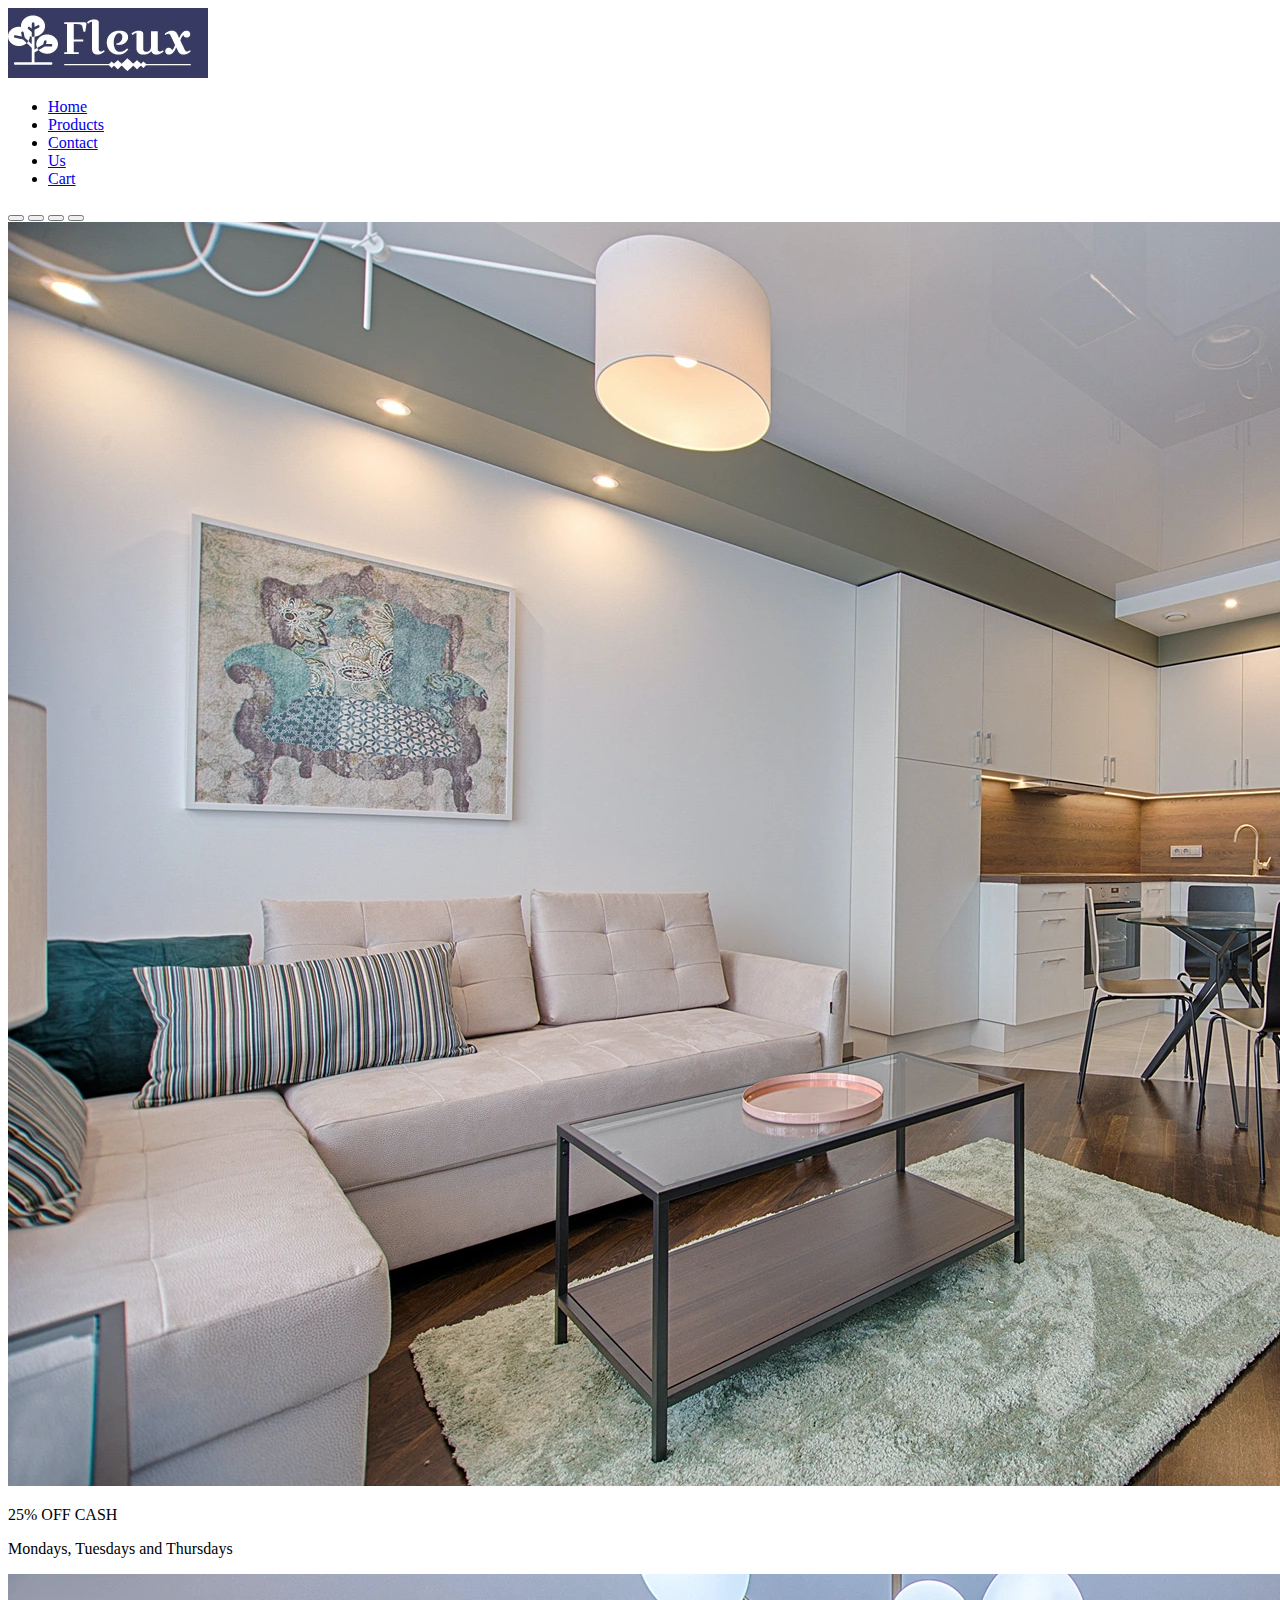
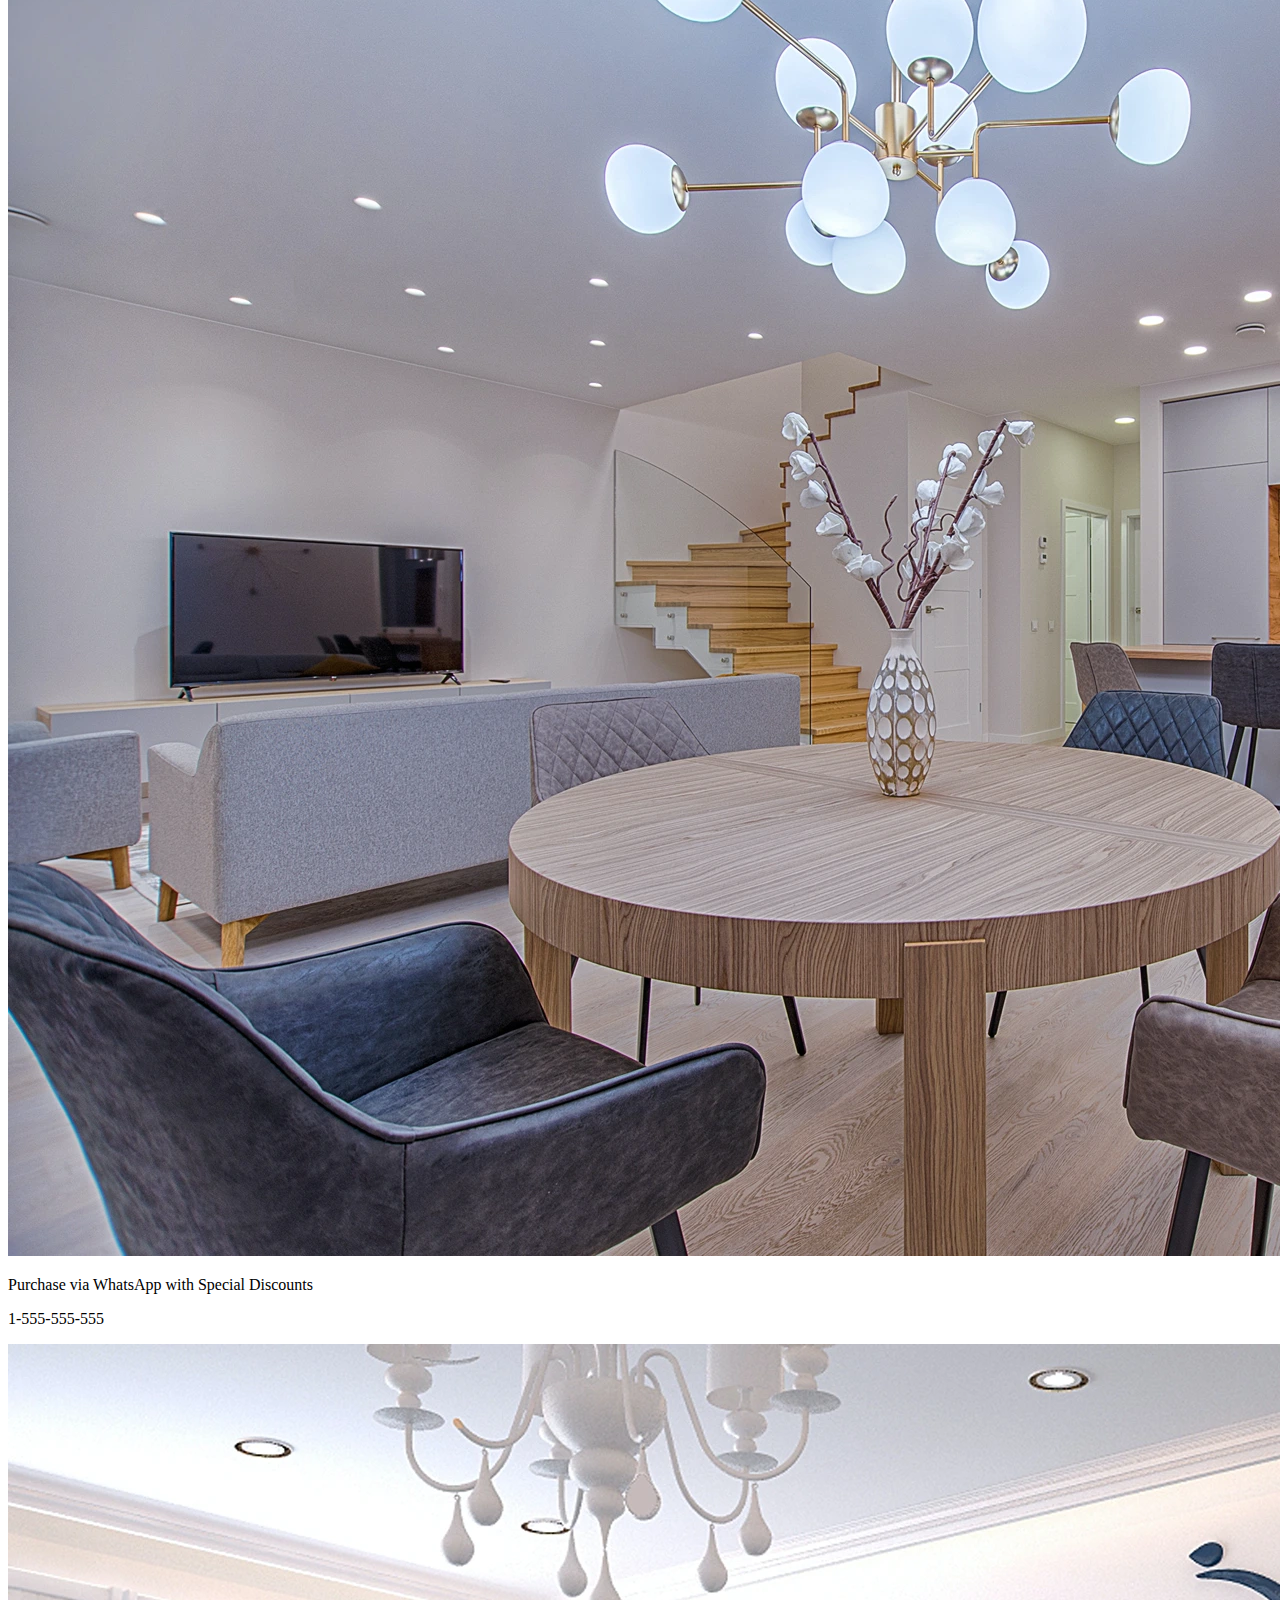
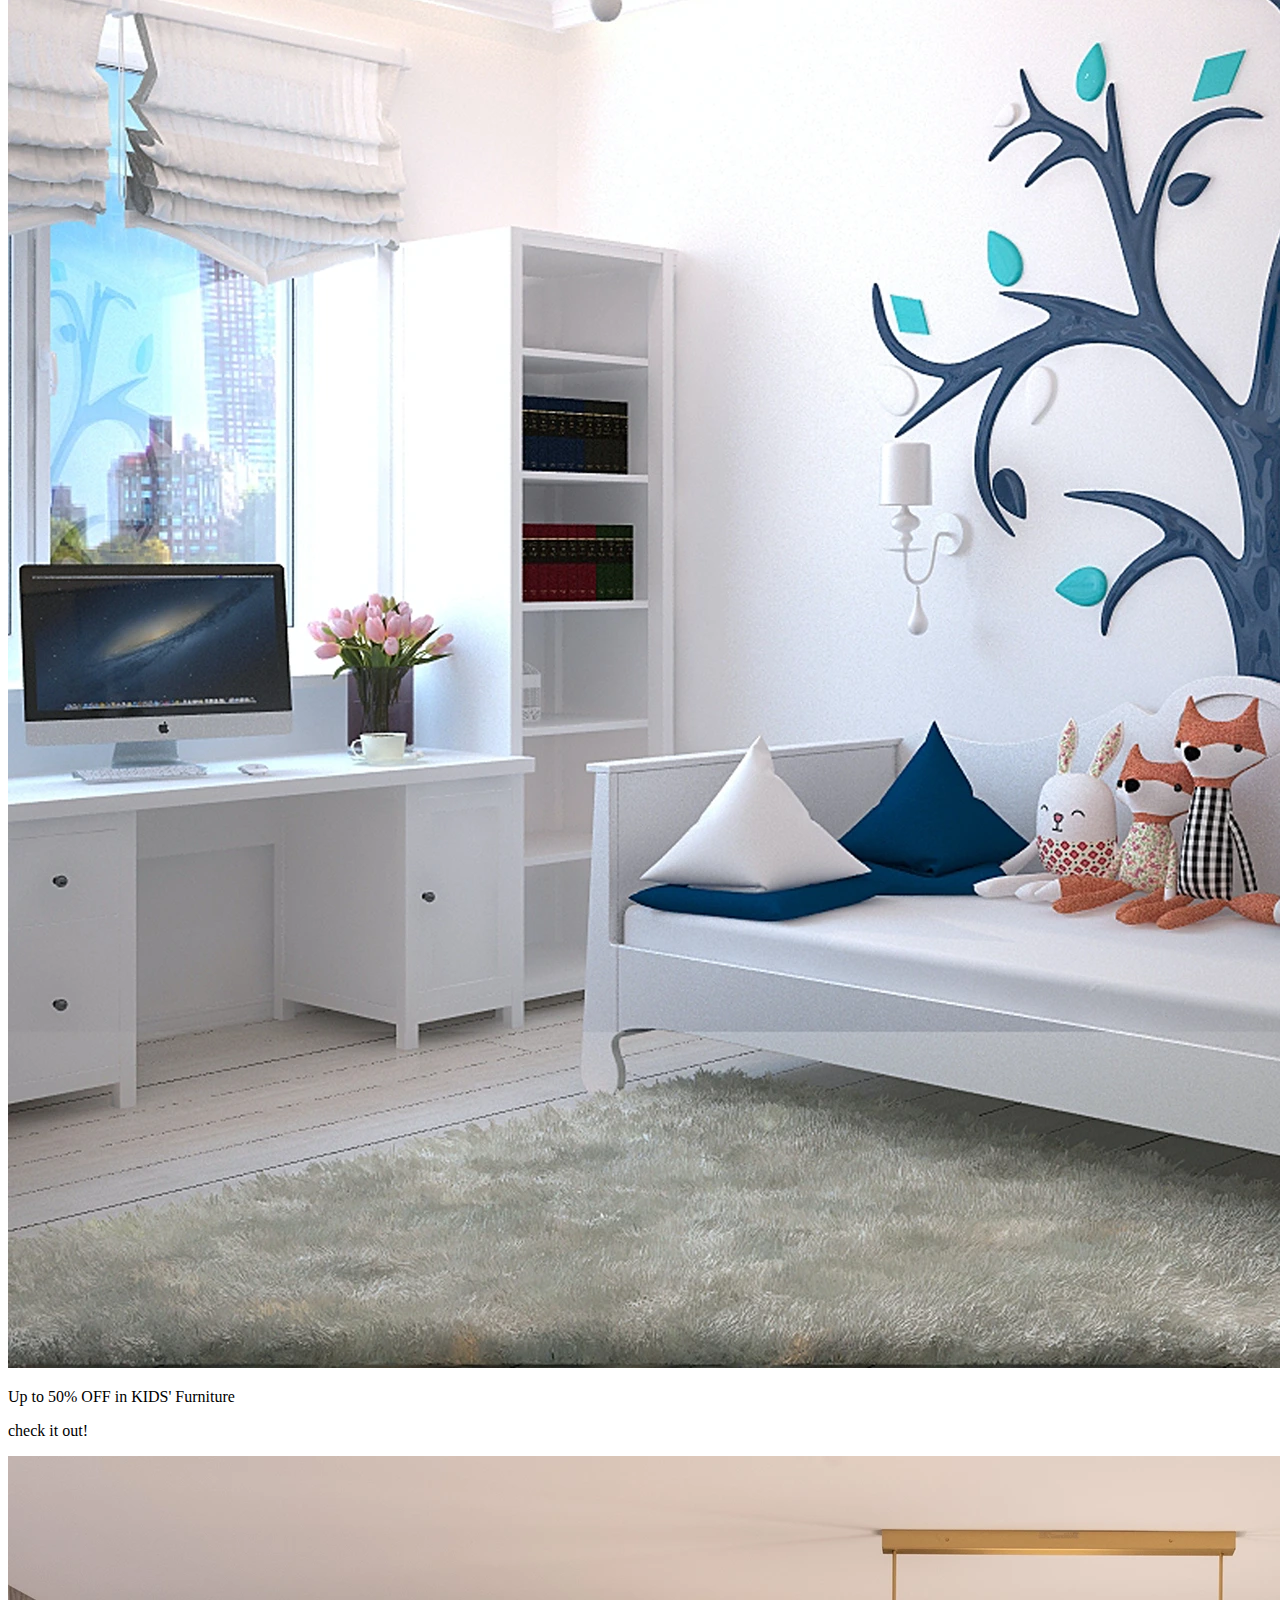
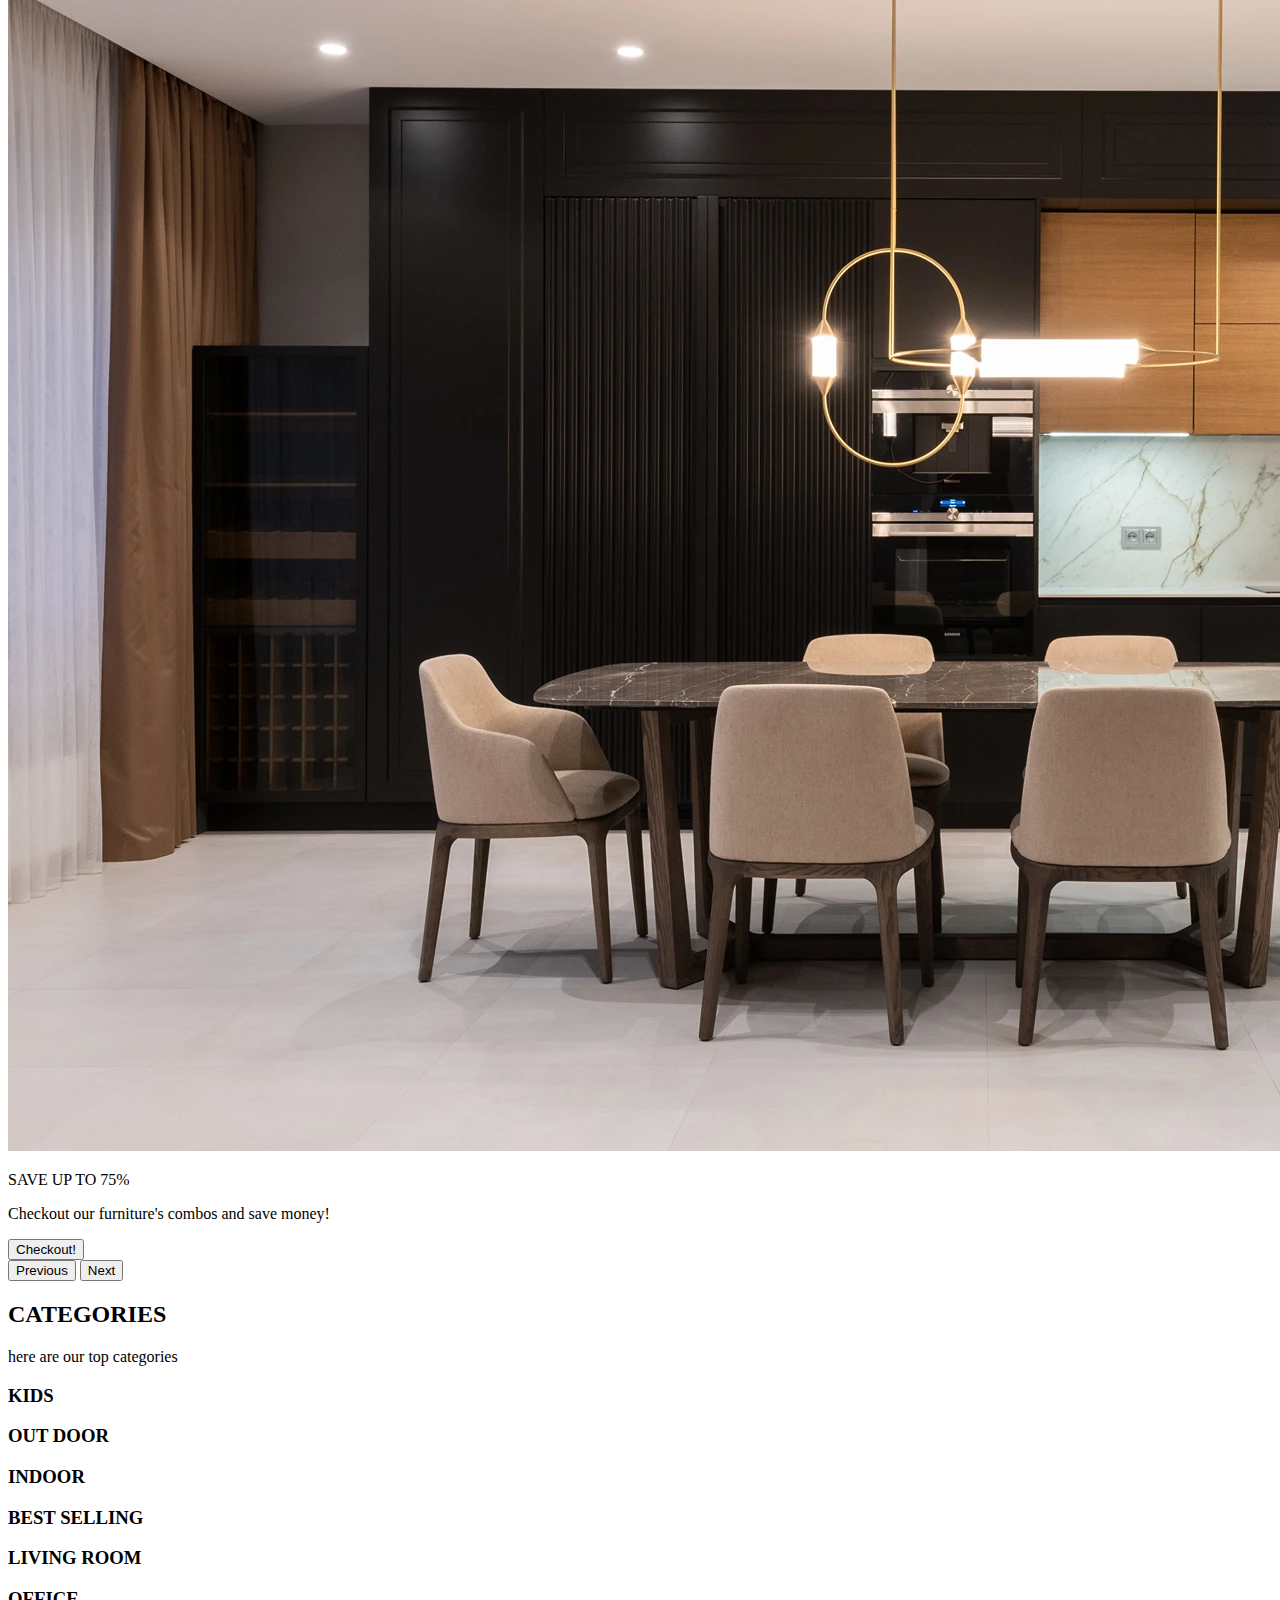
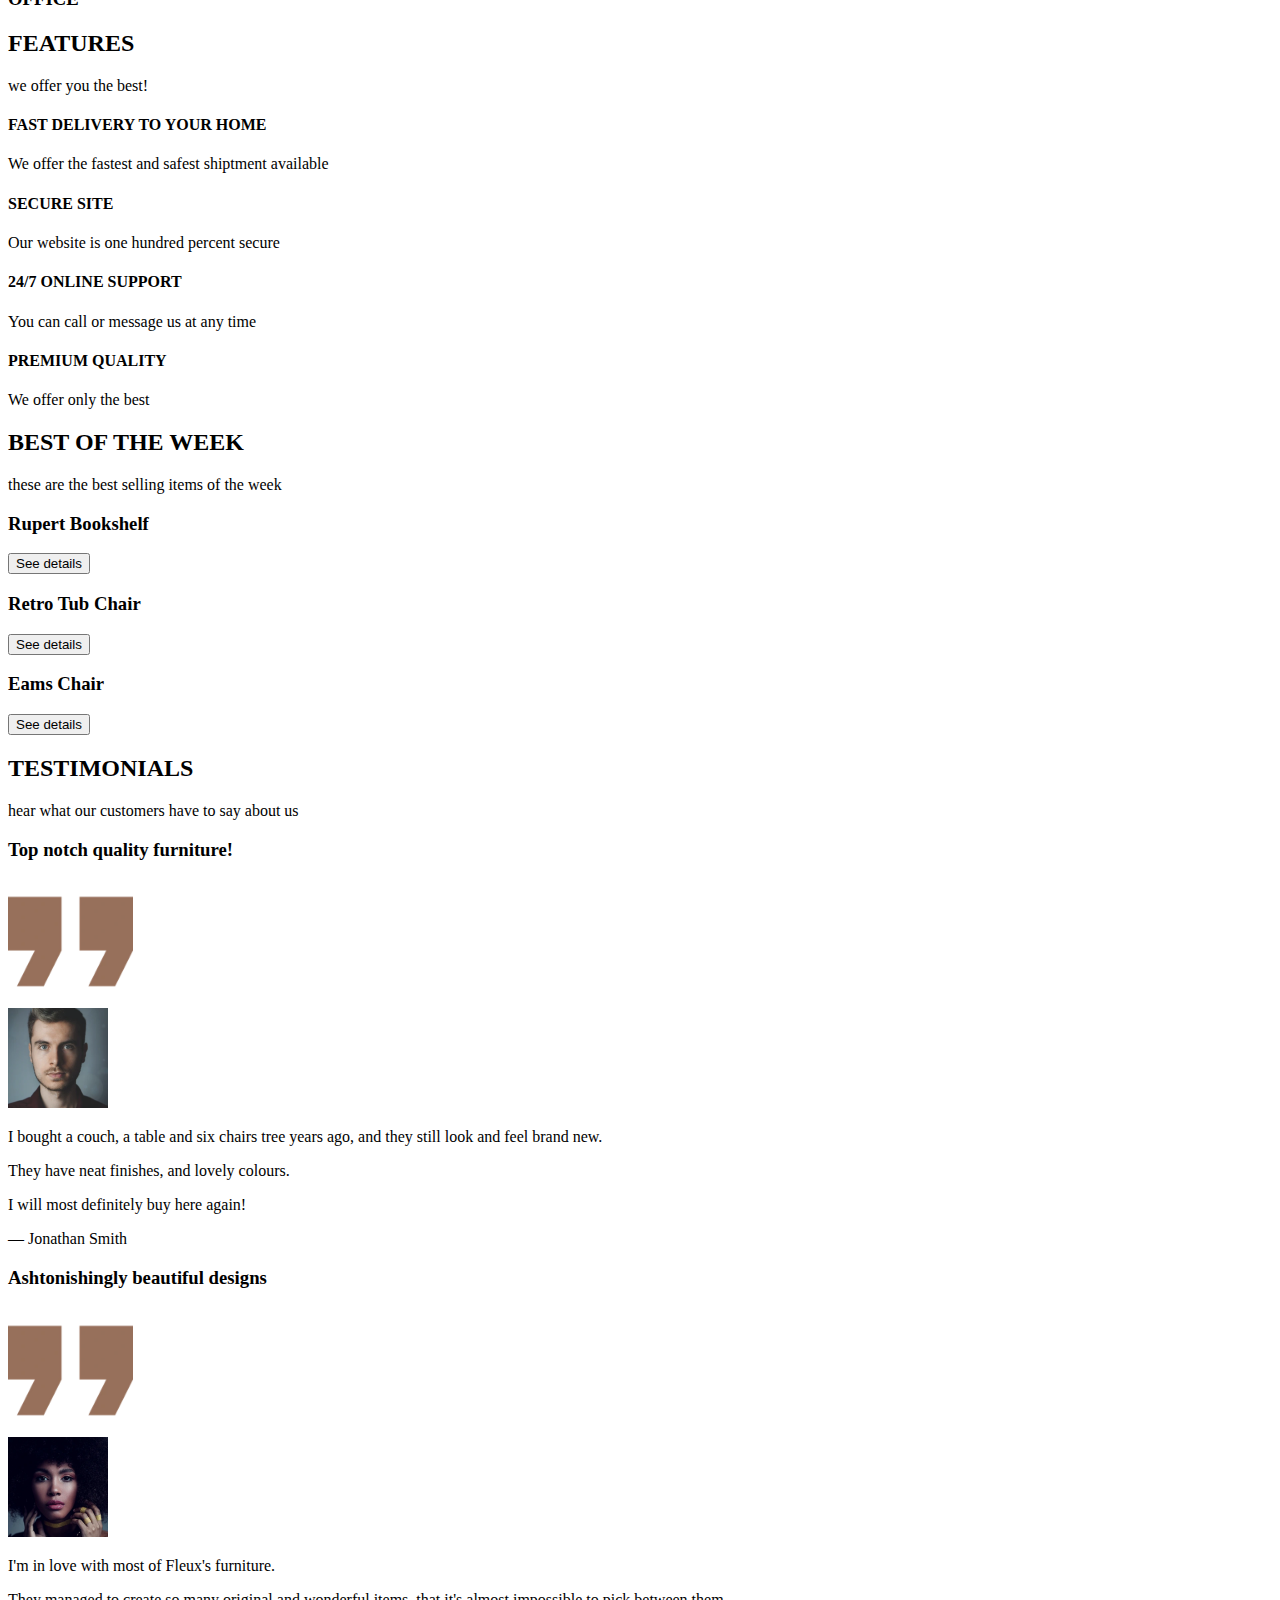
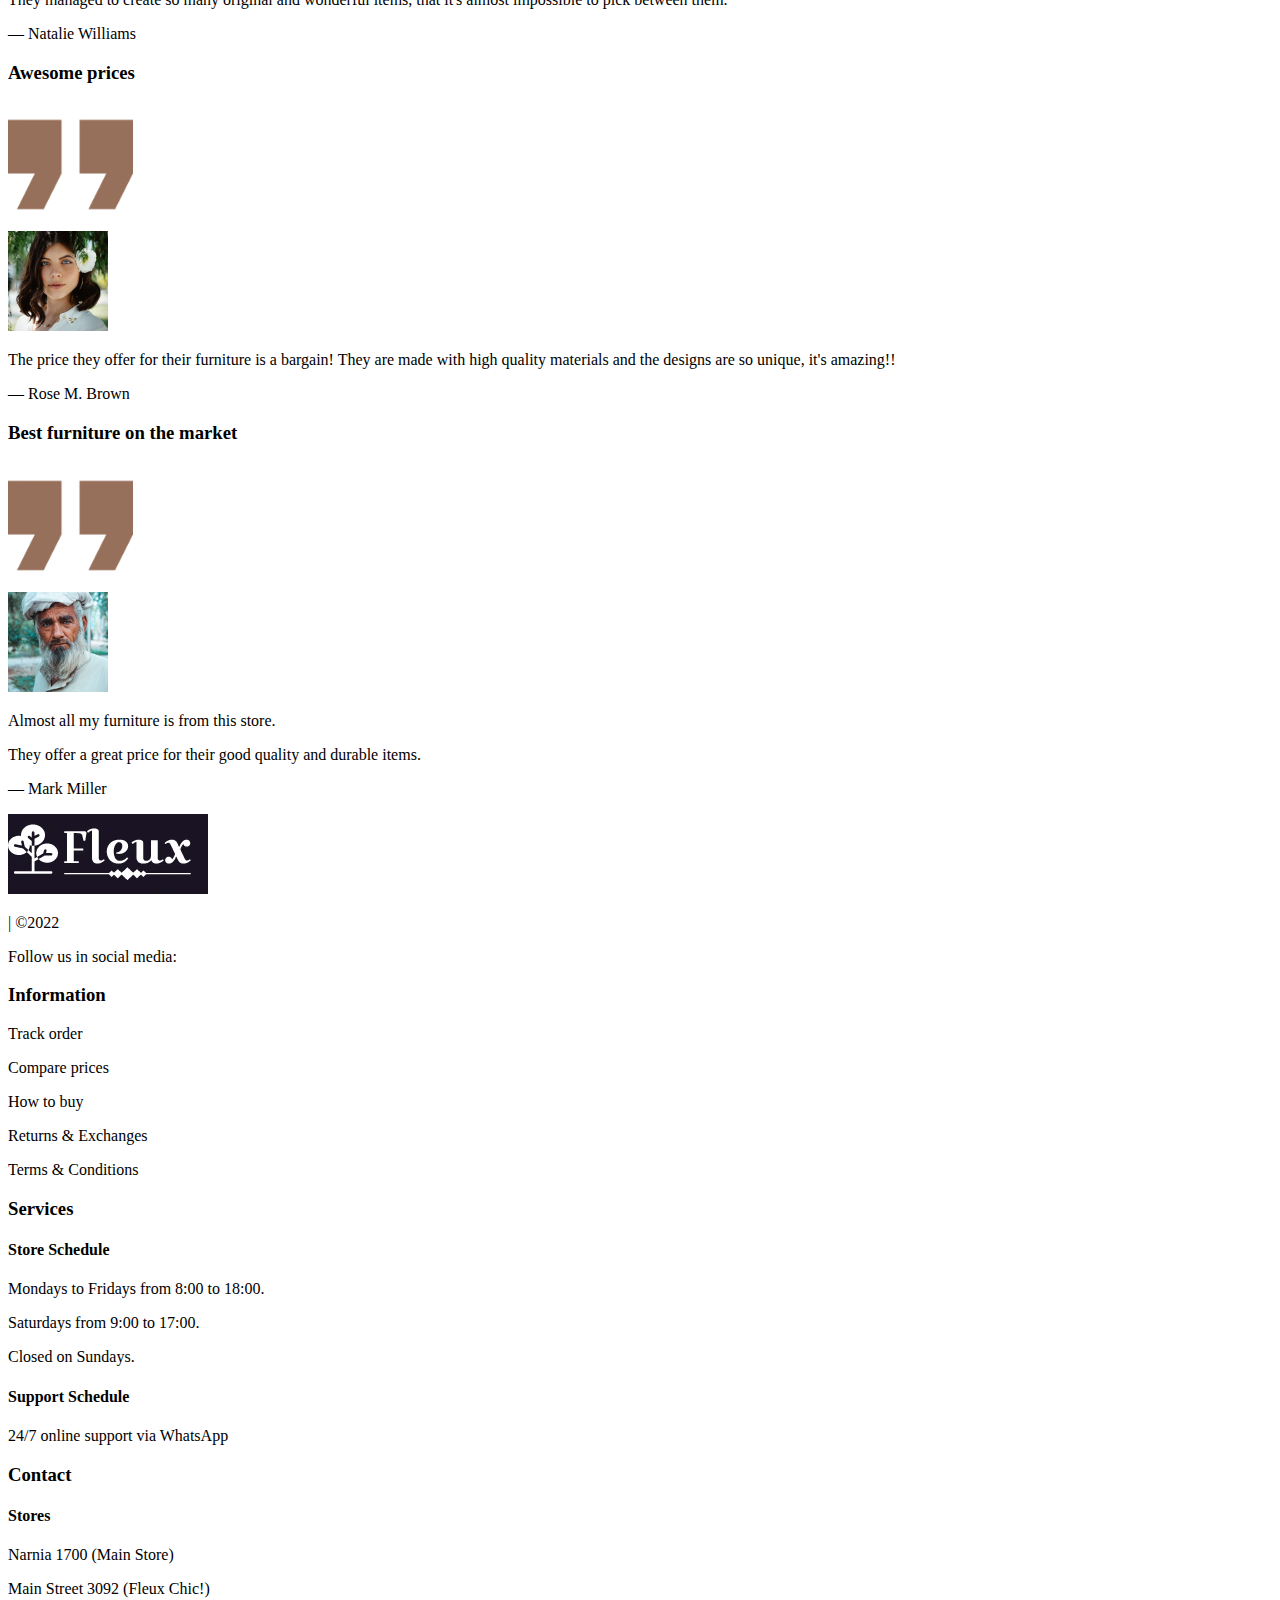
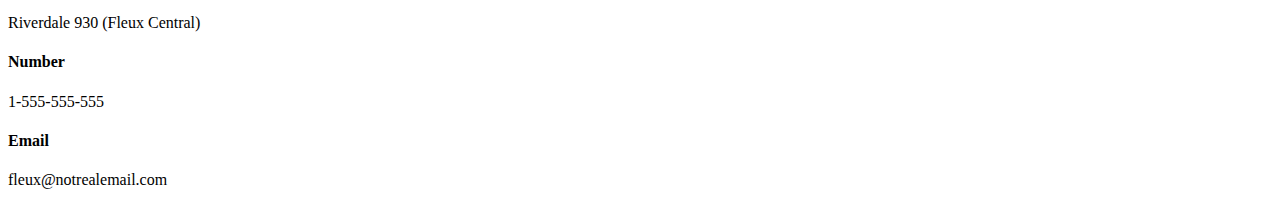
==== commit a5478ac4: "set everything to start transforming css code into sass syntax" ====
--- a/index.html
+++ b/index.html
@@ -32,7 +32,7 @@
     />
 
     <!-- CUSTOM STYLES -->
-    <link rel="stylesheet" href="./css/styles.css" />
+    <link rel="stylesheet" href="./styles/styles.css" />
   </head>
   <body class="home__grid">
     <!-- HEADER
--- a/styles/styles.css
+++ b/styles/styles.css
@@ -0,0 +1 @@
+/*# sourceMappingURL=styles.css.map */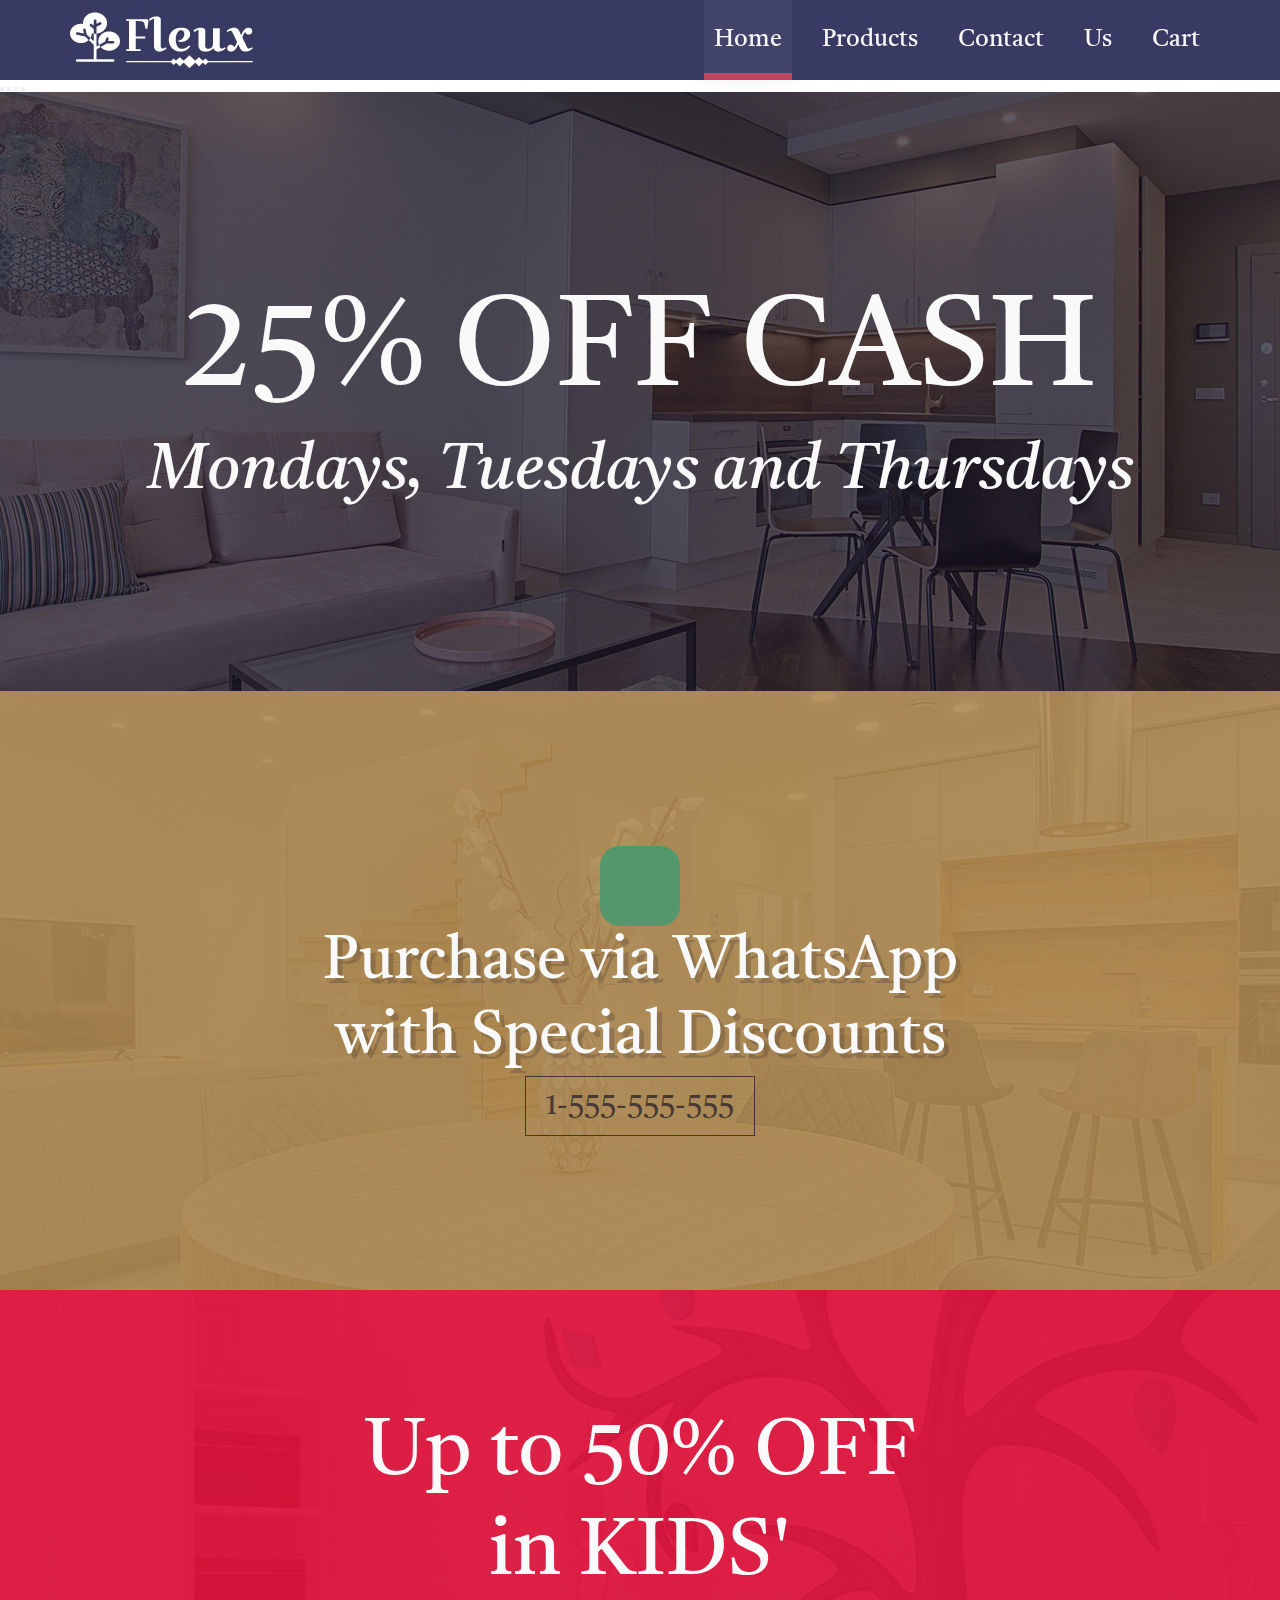
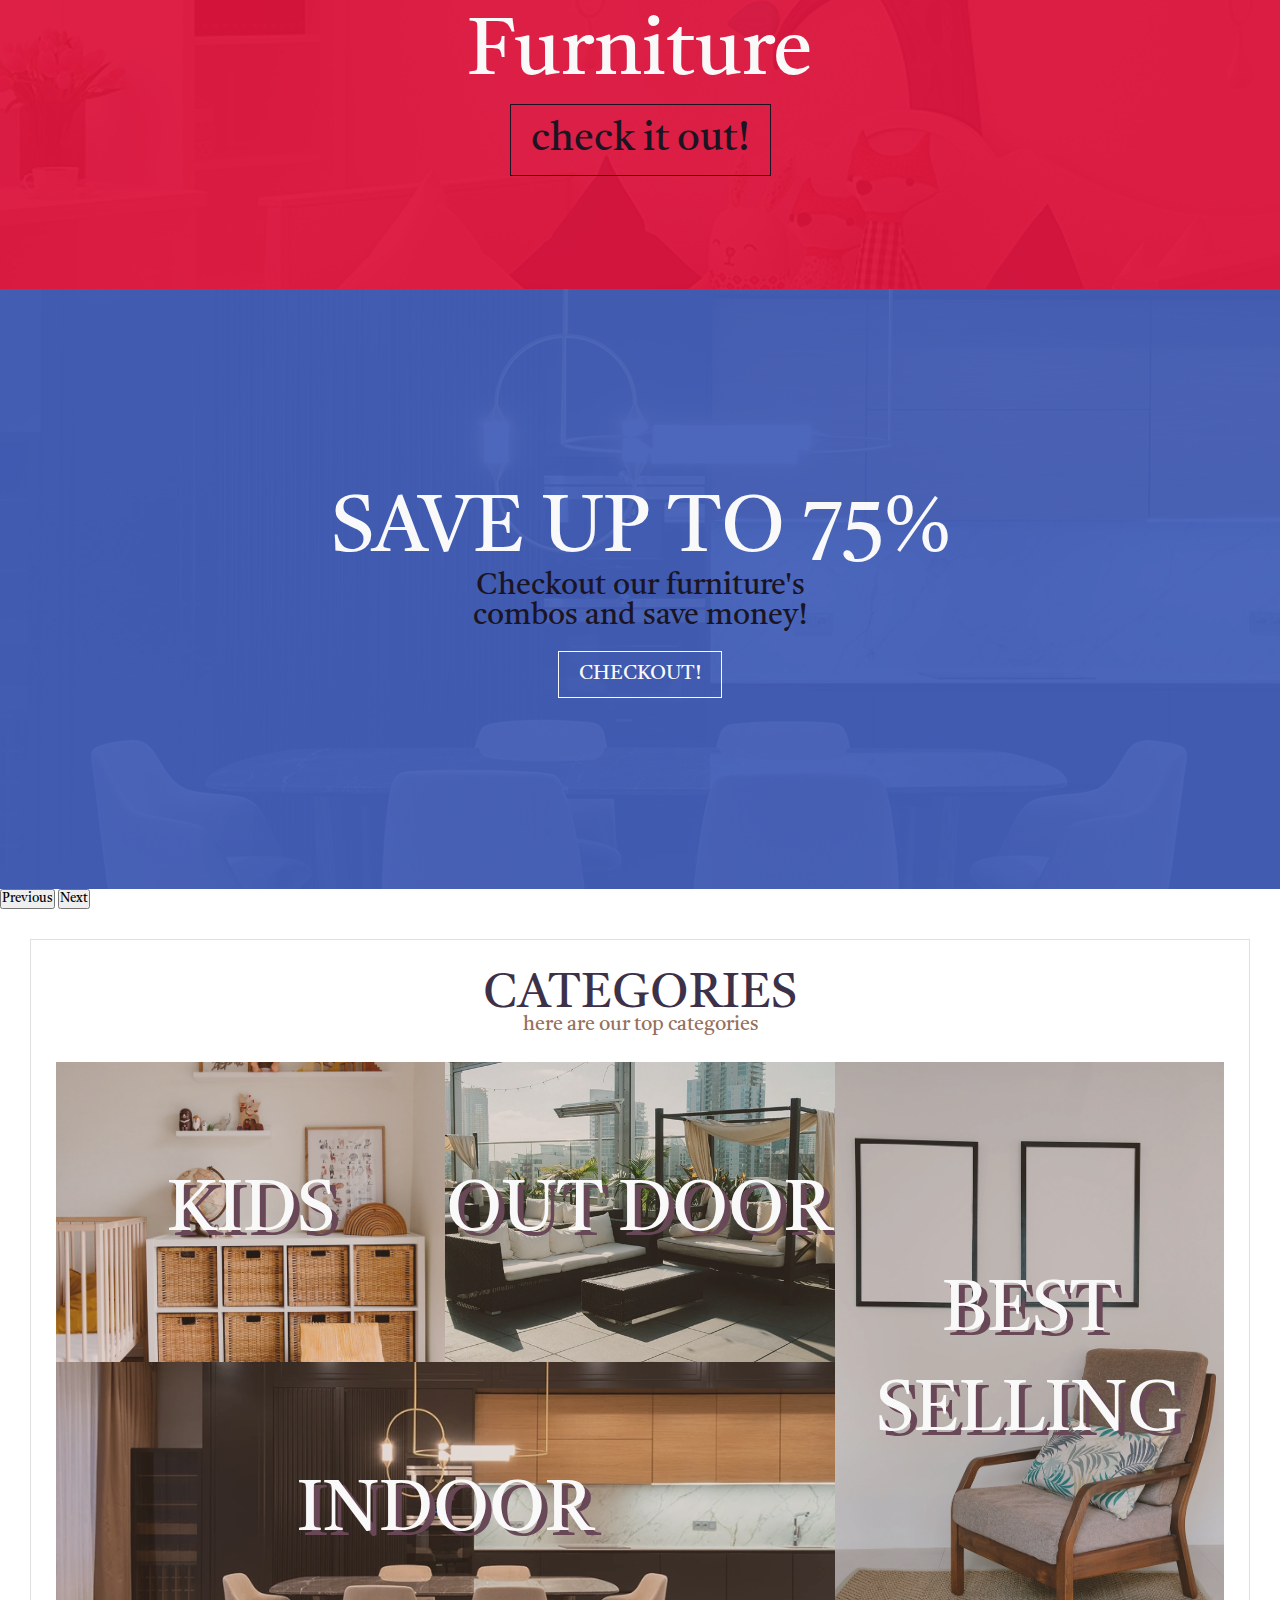
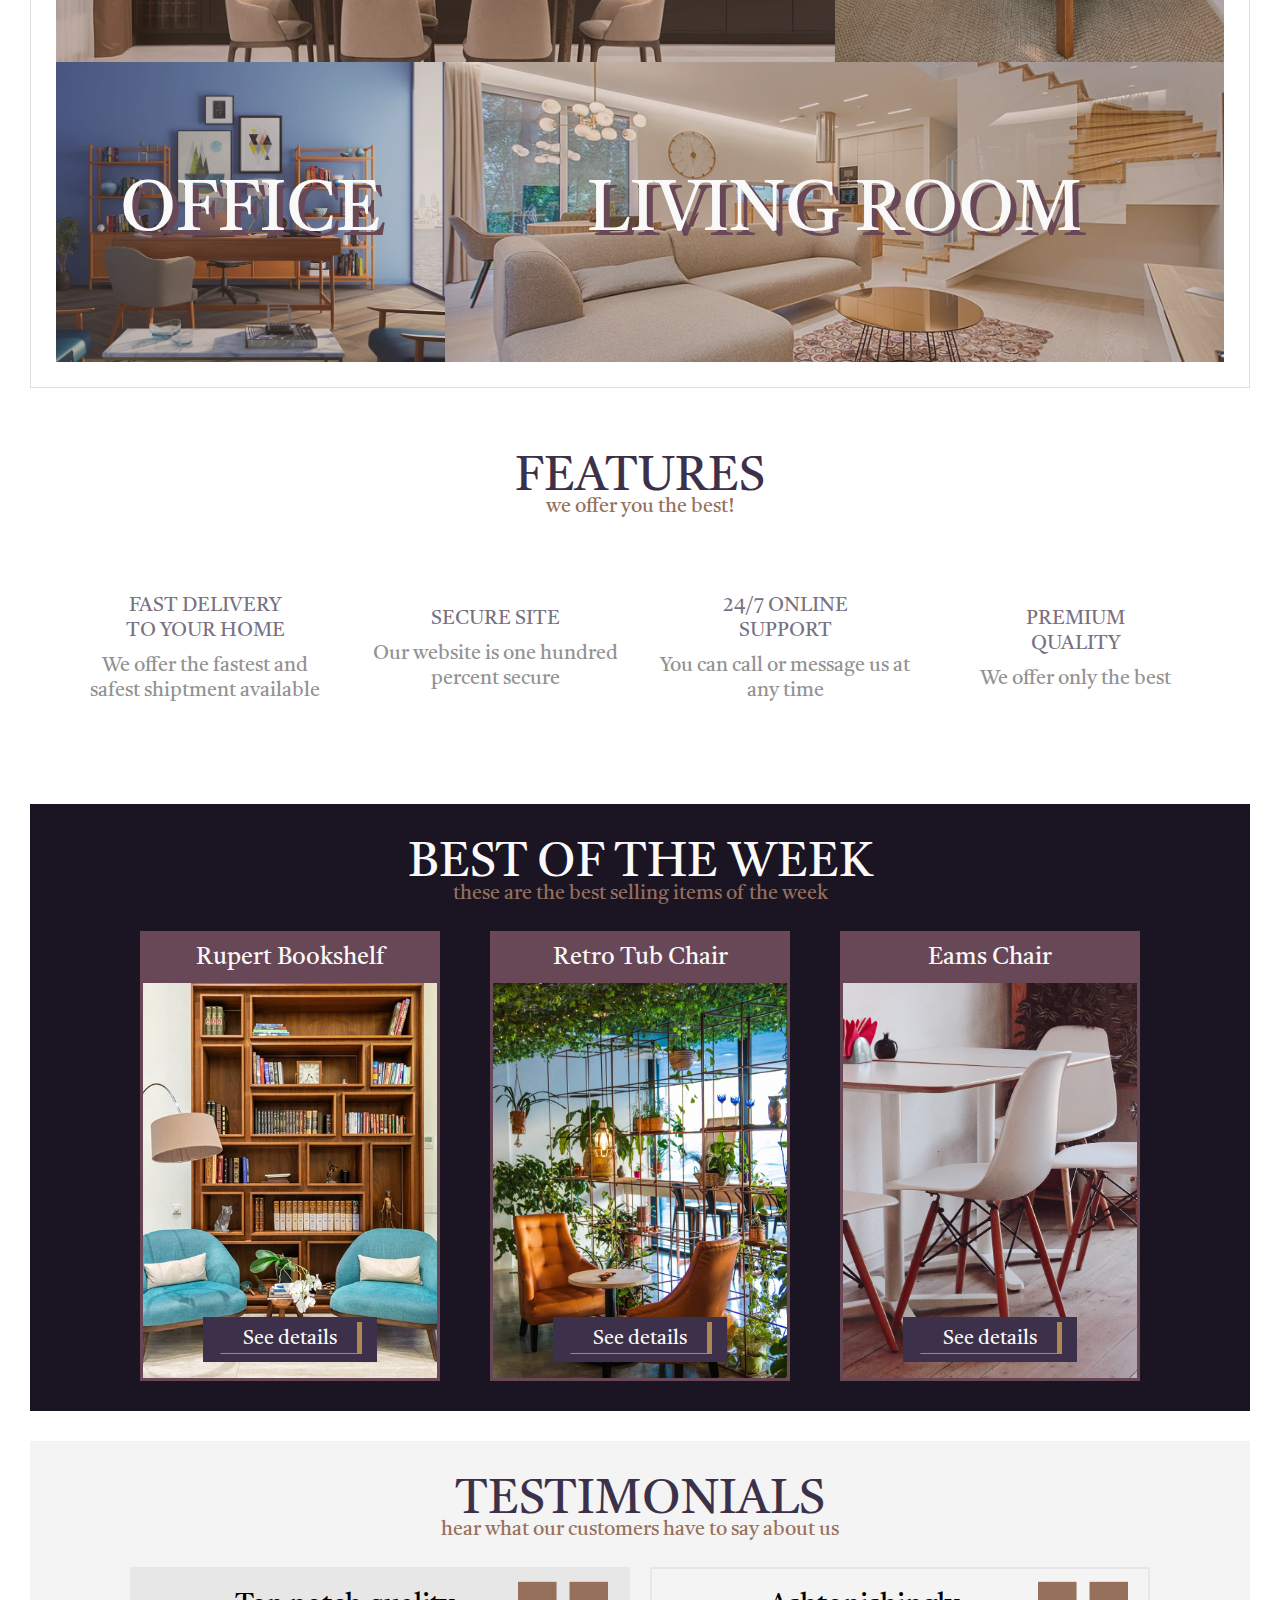
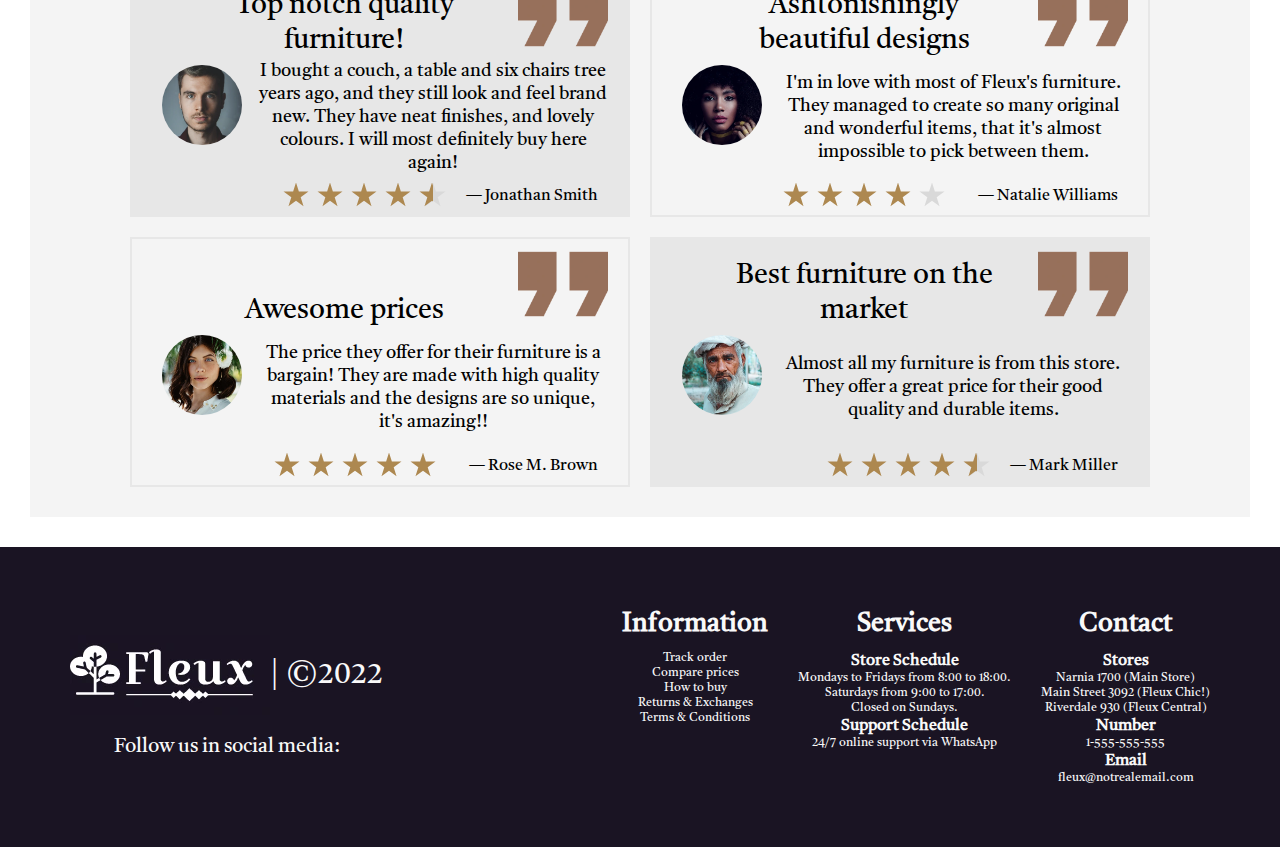
==== commit 80c6c07e: "change more code from css to sass syntax" ====
--- a/index.html
+++ b/index.html
@@ -76,7 +76,6 @@
     <main>
       <!-- SLIDER
     ------------------------------------------------------------------>
-
       <section class="slider">
         <div
           id="carouselExampleIndicators"
@@ -127,10 +126,10 @@
               />
               </div>
               
-              <div class="slider__img-text slider__img-text--1">
-                <div class="slider__text-box">
-                  <p class="slider__img-text--big">25% OFF CASH</p>
-                  <p class="slider__img-text--small">
+              <div class="slider__content slider__content--1">
+                <div class="slider__text">
+                  <p class="slider__text--big">25% OFF CASH</p>
+                  <p class="slider__text--small">
                     Mondays, Tuesdays and Thursdays
                   </p>
                 </div>
@@ -147,11 +146,11 @@
               />
               </div>
               
-              <div class="slider__img-text slider__img-text--2">
-                <div class="slider__text-box">
-                  <p class="slider__img-icon"><i class="fa-brands fa-whatsapp"></i></p>
-                  <p class="slider__img-text--big">Purchase via WhatsApp with Special Discounts</p>
-                  <p class="slider__img-text--small">
+              <div class="slider__content slider__content--2">
+                <div class="slider__text">
+                  <p class="slider__text--icon"><i class="fa-brands fa-whatsapp"></i></p>
+                  <p class="slider__text--big">Purchase via WhatsApp with Special Discounts</p>
+                  <p class="slider__text--small">
                     1-555-555-555 
                   </p>
                 </div>
@@ -168,10 +167,10 @@
               />
               </div>
               
-              <div class="slider__img-text slider__img-text--3">
-                <div class="slider__text-box">
-                  <p class="slider__img-text--big">Up to 50% OFF in KIDS' Furniture</p>
-                  <p class="slider__img-text--small">
+              <div class="slider__content slider__content--3">
+                <div class="slider__text">
+                  <p class="slider__text--big">Up to 50% OFF in KIDS' Furniture</p>
+                  <p class="slider__text--small">
                     check it out!
                   </p>
                 </div>
@@ -188,10 +187,10 @@
             />
             </div>
             
-            <div class="slider__img-text slider__img-text--4">
-              <div class="slider__text-box">
-                <p class="slider__img-text--big">SAVE UP TO 75%</p>
-                <p class="slider__img-text--small">
+            <div class="slider__content slider__content--4">
+              <div class="slider__text">
+                <p class="slider__text--big">SAVE UP TO 75%</p>
+                <p class="slider__text--small">
                  Checkout our furniture's combos and save money! 
                 </p>
                 <button>Checkout!</button>
@@ -362,7 +361,7 @@
 
         <div class="testimonials__container">
           <!-- CARD ONE -->
-          <div class="testionials__card testimonials__card--filled">
+          <div class="testimonials__card testimonials__card--filled">
             <div class="testimonials__card-heading">
               <h3>Top notch quality furniture!</h3>
             </div>
@@ -415,7 +414,7 @@
           </div>
 
           <!-- CARD TWO -->
-          <div class="testionials__card testimonials__card--border">
+          <div class="testimonials__card testimonials__card--border">
             <div class="testimonials__card-heading">
               <h3>Ashtonishingly beautiful designs</h3>
             </div>
@@ -462,7 +461,7 @@
           </div>
 
           <!-- CARD THREE -->
-          <div class="testionials__card testimonials__card--border">
+          <div class="testimonials__card testimonials__card--border">
             <div class="testimonials__card-heading">
               <h3>Awesome prices</h3>
             </div>
@@ -509,7 +508,7 @@
           </div>
 
           <!-- CARD FOUR -->
-          <div class="testionials__card testimonials__card--filled">
+          <div class="testimonials__card testimonials__card--filled">
             <div class="testimonials__card-heading">
               <h3>Best furniture on the market</h3>
             </div>
--- a/styles/styles.css
+++ b/styles/styles.css
@@ -1 +1,2352 @@
-/*# sourceMappingURL=styles.css.map */+@-webkit-keyframes left-to-right {
+  0% {
+    transform: skew(45deg) translateX(0%);
+  }
+  100% {
+    transform: skew(45deg) translateX(100%);
+  }
+}
+@keyframes left-to-right {
+  0% {
+    transform: skew(45deg) translateX(0%);
+  }
+  100% {
+    transform: skew(45deg) translateX(100%);
+  }
+}
+@-webkit-keyframes left-to-right-back {
+  0% {
+    transform: skew(45deg) translateX(100%);
+  }
+  100% {
+    transform: skew(45deg) translateX(0%);
+  }
+}
+@keyframes left-to-right-back {
+  0% {
+    transform: skew(45deg) translateX(100%);
+  }
+  100% {
+    transform: skew(45deg) translateX(0%);
+  }
+}
+@-webkit-keyframes right-to-left {
+  0% {
+    transform: skew(45deg) translateX(0%);
+  }
+  100% {
+    transform: skew(45deg) translateX(-100%);
+  }
+}
+@keyframes right-to-left {
+  0% {
+    transform: skew(45deg) translateX(0%);
+  }
+  100% {
+    transform: skew(45deg) translateX(-100%);
+  }
+}
+@-webkit-keyframes right-to-left-back {
+  0% {
+    transform: skew(45deg) translateX(-100%);
+  }
+  100% {
+    transform: skew(45deg) translateX(0%);
+  }
+}
+@keyframes right-to-left-back {
+  0% {
+    transform: skew(45deg) translateX(-100%);
+  }
+  100% {
+    transform: skew(45deg) translateX(0%);
+  }
+}
+html {
+  font-size: 62.5%;
+  scroll-behavior: smooth;
+}
+
+* {
+  padding: 0;
+  margin: 0;
+  box-sizing: border-box;
+}
+
+body,
+button {
+  font-family: "Tiro Gurmukhi", serif;
+}
+
+li {
+  list-style: none;
+}
+
+a {
+  text-decoration: none;
+}
+
+p {
+  margin: 0;
+}
+
+/* SCROLLBAR  */
+::-webkit-scrollbar {
+  width: 10px;
+}
+
+::-webkit-scrollbar-track {
+  background: #1a1423;
+}
+
+::-webkit-scrollbar-thumb {
+  background: #96705b;
+}
+
+::-webkit-scrollbar-thumb:hover {
+  background: rgba(150, 112, 91, 0.8);
+}
+
+.current-path {
+  padding: 3rem 7rem;
+  font-size: 2rem;
+  color: #929292;
+}
+
+/* GRID LAYOUT */
+.home__grid {
+  grid-template-rows: repeat(3, auto);
+}
+
+.home__grid {
+  grid-template-areas: "header" "main" "footer";
+  grid-template-columns: 100%;
+}
+
+.products__grid {
+  display: grid;
+  grid-template-rows: auto 8rem repeat(2, auto);
+}
+
+.products__grid {
+  grid-template-areas: "header header header header header" "sidebar-opener path path path path" "sidebar-opener sidebar ____ section ___" "footer footer footer footer footer";
+  grid-template-columns: 5% 28rem 8% auto 10%;
+}
+
+.products__grid header {
+  grid-area: header;
+}
+
+.products__grid .path {
+  grid-area: path;
+}
+
+.products__grid aside {
+  grid-area: sidebar;
+}
+
+.sidebar-opener {
+  grid-area: sidebar-opener;
+}
+
+.products__grid section {
+  grid-area: section;
+}
+
+.products__grid footer {
+  grid-area: footer;
+}
+
+.footer {
+  background-color: #1a1423;
+  color: #f9f9f9;
+  height: 30rem;
+  display: flex;
+  justify-content: space-between;
+  align-items: center;
+  padding: 0 7rem;
+}
+.footer__first-container {
+  display: flex;
+  flex-direction: column;
+  gap: 2rem;
+}
+.footer__brand {
+  display: flex;
+  align-items: center;
+  justify-content: center;
+  font-size: 3rem;
+}
+.footer__social-media {
+  display: flex;
+  flex-direction: column;
+  align-items: center;
+  justify-content: center;
+  font-size: 2rem;
+}
+.footer__icon-container {
+  display: flex;
+  gap: 2rem;
+}
+.footer__social-media i {
+  font-size: 3.6rem;
+  padding-top: 1rem;
+}
+.footer__icon--instagram {
+  color: #c27ac8;
+}
+.footer__icon--twitter {
+  color: #5086b8;
+}
+.footer__icon--facebook {
+  color: #4054bb;
+}
+.footer__second-container {
+  display: flex;
+  text-align: center;
+  gap: 3rem;
+}
+.footer__second-container h3 {
+  font-size: 2.6rem;
+  margin-bottom: 1rem;
+}
+.footer__second-container h4 {
+  font-size: 1.6rem;
+}
+.footer__second-container p {
+  font-size: 1.2rem;
+}
+@media (max-width: 67.5em) {
+  .footer {
+    flex-direction: column;
+    gap: 4rem;
+    padding: 3rem;
+    height: auto;
+  }
+  .footer__first-container {
+    gap: 0rem;
+  }
+  .footer__brand {
+    font-size: 2rem;
+  }
+  .footer__brand img {
+    width: 150px;
+  }
+  .footer__social-media {
+    font-size: 1.2rem;
+  }
+  .footer__icon-container {
+    gap: 1rem;
+  }
+  .footer__social-media i {
+    font-size: 2.6rem;
+    padding-top: 0.5rem;
+  }
+  .footer__second-container {
+    display: flex;
+    text-align: center;
+    gap: 3rem;
+  }
+  .footer__second-container h3 {
+    font-size: 2rem;
+    margin-bottom: 0.5rem;
+  }
+  .footer__second-container h4 {
+    font-size: 1.2rem;
+  }
+  .footer__second-container p {
+    font-size: 1rem;
+  }
+}
+@media (max-width: 28em) {
+  .footer__second-container {
+    flex-direction: column;
+  }
+}
+
+.header {
+  position: -webkit-sticky;
+  position: sticky;
+  top: 0;
+  left: 0;
+  width: 100%;
+  z-index: 999;
+  display: flex;
+  align-content: center;
+  justify-content: space-between;
+  background-color: #383a63;
+  height: 8rem;
+  padding: 0 7rem;
+}
+.header__logo {
+  display: flex;
+  align-items: center;
+  justify-content: center;
+}
+.header__list {
+  display: flex;
+  gap: 2rem;
+  height: 100%;
+  font-size: 2.4rem;
+}
+.header__link {
+  position: relative;
+  display: flex;
+  flex-direction: column;
+  justify-content: center;
+  align-items: center;
+  border-bottom: 7px solid transparent;
+  padding: 1rem;
+  height: 100%;
+  transition: 0.1s;
+}
+.header__link::before {
+  content: "";
+  position: absolute;
+  left: 0;
+  bottom: -7px;
+  height: 7px;
+  width: 0;
+  background-color: #bb465e;
+  transition: all 0.3s ease-out;
+}
+.header__link i {
+  transition: all 0.3s;
+  color: #96705b;
+}
+.header__link a:link, .header__link a:visited {
+  color: #f9f9f9;
+  margin-bottom: -7px; /* NEUTRALIZE BORDER BOTTOM SPACE */
+  display: flex;
+  flex-direction: column;
+  align-items: center;
+}
+.header__link--active {
+  background-color: rgba(255, 255, 255, 0.05);
+  border-color: #bb465e;
+  box-shadow: 0 0 30px rgba(0, 0, 0, 0.05);
+}
+.header__link--active i {
+  color: #bb465e;
+}
+.header__link:not(.header__link--active):hover::before {
+  width: 100%;
+}
+.header__link:not(.header__link--active):hover i {
+  color: #bb465e;
+}
+@media (max-width: 50em) {
+  .header {
+    flex-direction: column;
+    height: auto;
+  }
+  .header__list {
+    justify-content: space-between;
+  }
+  .header__link {
+    border-width: 6.5px;
+  }
+  .header__link a:link, .header__link a:visited {
+    margin-bottom: -6.5px;
+  }
+}
+@media (max-width: 47em) {
+  .header {
+    padding: 0 2rem;
+  }
+}
+@media (max-width: 37.5em) {
+  .header__list {
+    font-size: 1.5rem;
+  }
+}
+@media (max-width: 28em) {
+  .header__list {
+    gap: 1rem;
+    font-size: 1.2rem;
+  }
+  .header__link {
+    border-width: 4px;
+    padding: 0.5rem;
+  }
+  .header__link a:link, .header__link a:visited {
+    margin-bottom: -4px;
+  }
+}
+
+.btn__details {
+  cursor: pointer;
+  position: relative;
+  border: none;
+  background-color: #3d304a;
+  color: #f9f9f9;
+}
+.btn__details::before, .btn__details::after {
+  content: "";
+  position: absolute;
+  background-color: #ad8850;
+}
+.btn__details::before {
+  left: 50%;
+  transform: translateX(-50%);
+  height: 1px;
+  width: 80%;
+}
+.btn__details::after {
+  height: 70%;
+  width: 0.5rem;
+}
+.btn__details--small {
+  padding: 0.5rem 2.5rem;
+  font-size: 1.6rem;
+}
+.btn__details--small::before, .btn__details--small::after {
+  bottom: 0.5rem;
+}
+.btn__details--small::after {
+  right: 1rem;
+}
+.btn__details--medium {
+  padding: 1rem 4rem;
+  font-size: 2rem;
+}
+.btn__details--medium::before, .btn__details--medium::after {
+  bottom: 0.8rem;
+}
+.btn__details--medium::after {
+  right: 1.5rem;
+}
+
+.heading {
+  text-align: center;
+  margin-bottom: 2.4rem;
+}
+.heading h2 {
+  font-size: 4.8rem;
+  color: #3d314a;
+  font-weight: 400;
+}
+.heading p {
+  margin-top: -1.25rem;
+  color: #96705b;
+  font-size: 2rem;
+}
+.heading--start {
+  text-align: start;
+}
+@media (max-width: 67.5em) {
+  .heading {
+    margin-bottom: 2rem;
+  }
+  .heading h2 {
+    font-size: 4rem;
+  }
+  .heading p {
+    margin-top: -1rem;
+    font-size: 1.6rem;
+  }
+}
+@media (max-width: 37.5em) {
+  .heading {
+    margin-bottom: 1rem;
+  }
+  .heading h2 {
+    font-size: 3rem;
+  }
+  .heading p {
+    font-size: 1.4rem;
+  }
+}
+
+.slider__group {
+  position: relative;
+}
+.slider__arrows {
+  height: 4rem !important;
+  width: 4rem !important;
+}
+.slider__img-container {
+  display: flex;
+  align-items: center;
+  justify-content: center;
+  overflow: hidden;
+  height: 80rem;
+  margin-top: -0.1rem;
+}
+.slider__img-container img {
+  -o-object-fit: cover;
+     object-fit: cover;
+}
+.slider__content {
+  display: flex;
+  align-items: center;
+  justify-content: center;
+  position: absolute;
+  height: 100%;
+  width: 60%;
+}
+.slider__text {
+  text-align: center;
+  width: 70rem;
+}
+.slider__content--1 {
+  top: 0;
+  left: 0;
+  -webkit-clip-path: polygon(0 0, 70% 0, 100% 100%, 0% 100%);
+          clip-path: polygon(0 0, 70% 0, 100% 100%, 0% 100%);
+  color: #f9f9f9;
+  background-color: rgba(26, 20, 35, 0.7);
+}
+.slider__content--1 .slider__text {
+  margin-left: -30%;
+}
+.slider__content--1 .slider__text--big {
+  font-size: 12.8rem;
+}
+.slider__content--1 .slider__text--small {
+  font-size: 6.4rem;
+  font-style: italic;
+}
+.slider__content--2 {
+  top: 0;
+  left: 50%;
+  transform: translateX(-50%);
+  -webkit-clip-path: circle(50% at 50% 0);
+          clip-path: circle(50% at 50% 0);
+  align-items: flex-start;
+  color: #f9f9f9;
+  background-color: rgba(173, 136, 80, 0.9);
+}
+.slider__content--2 .slider__text {
+  height: 50%;
+  display: flex;
+  flex-direction: column;
+  align-items: center;
+  justify-content: center;
+}
+.slider__content--2 .slider__text--icon {
+  font-size: 7rem;
+  color: white;
+  width: 8rem;
+  height: 8rem;
+  display: flex;
+  align-items: center;
+  justify-content: center;
+  border-radius: 2rem;
+  background-color: #55976d;
+  padding: 1rem;
+}
+.slider__content--2 .slider__text--big {
+  font-size: 6rem;
+  text-shadow: 5px 5px 0 rgba(26, 20, 35, 0.2);
+}
+.slider__content--2 .slider__text--small {
+  color: rgba(26, 20, 35, 0.7);
+  border: 1px solid rgba(26, 20, 35, 0.7);
+  font-size: 3rem;
+  padding: 1rem 2rem;
+}
+.slider__content--3 {
+  justify-content: flex-start;
+  align-items: flex-start;
+  top: 0;
+  left: 0;
+  -webkit-clip-path: polygon(0 0, 0 100%, 100% 0);
+          clip-path: polygon(0 0, 0 100%, 100% 0);
+  width: 90%;
+  color: #f9f9f9;
+  background-color: rgba(220, 20, 60, 0.95);
+}
+.slider__content--3 .slider__text {
+  align-self: start;
+  height: 70%;
+  width: 50%;
+  display: flex;
+  flex-direction: column;
+  align-items: center;
+  justify-content: center;
+  padding: 0 4rem;
+}
+.slider__content--3 .slider__text--big {
+  font-size: 8rem;
+}
+.slider__content--3 .slider__text--small {
+  cursor: pointer;
+  font-size: 4rem;
+  padding: 1rem 2rem;
+  color: #1a1423;
+  border: 1px solid #1a1423;
+}
+.slider__content--4 {
+  top: 0rem;
+  left: 50%;
+  transform: translateX(-50%);
+  width: 140rem;
+  height: 40rem;
+  -webkit-clip-path: polygon(0 0, 100% 0, 70% 100%, 30% 100%);
+          clip-path: polygon(0 0, 100% 0, 70% 100%, 30% 100%);
+  color: #f9f9f9;
+  background-color: rgba(66, 95, 184, 0.95);
+}
+.slider__content--4 .slider__text {
+  height: 100%;
+  width: 50%;
+  display: flex;
+  flex-direction: column;
+  align-items: center;
+  justify-content: center;
+}
+.slider__content--4 .slider__text--big {
+  font-size: 8rem;
+}
+.slider__content--4 .slider__text--small {
+  font-size: 3rem;
+  width: 40rem;
+  line-height: 3rem;
+  margin-top: -1rem;
+  color: #1a1423;
+}
+.slider__content--4 button {
+  margin-top: 2rem;
+  border: none;
+  font-size: 2rem;
+  text-transform: uppercase;
+  padding: 1rem 2rem;
+  background-color: transparent;
+  border: 1px solid #f9f9f9;
+  color: #f9f9f9;
+}
+@media (max-width: 116.5em) {
+  .slider__content {
+    width: 80%;
+  }
+}
+@media (max-width: 85em) {
+  .slider__content {
+    -webkit-clip-path: none;
+            clip-path: none;
+    width: 100%;
+  }
+  .slider__img-container {
+    height: 60rem;
+  }
+  .slider__text {
+    margin-left: 0px !important;
+    width: 100%;
+  }
+  .slider__content {
+    width: 100%;
+    height: 100%;
+  }
+  .slider__content--2 {
+    align-items: center;
+  }
+  .slider__content--3 {
+    align-items: center;
+    justify-content: center;
+  }
+  .slider__content--2 .slider__text {
+    width: 60% !important;
+  }
+  .slider__content--3 .slider__text {
+    align-self: center;
+  }
+}
+@media (max-width: 72em) {
+  .slider__content--3 .slider__text--big {
+    font-size: 6rem;
+  }
+  .slider__content--3 .slider__text--small {
+    font-size: 3rem;
+  }
+}
+@media (max-width: 67.5em) {
+  .slider__content--1 .slider__text--big {
+    font-size: 10rem;
+  }
+  .slider__content--1 .slider__text--small {
+    font-size: 4rem;
+    font-style: italic;
+  }
+  .slider__content--2 .slider__img-icon {
+    font-size: 5.5rem;
+    width: 7rem;
+    height: 7rem;
+  }
+  .slider__content--2 .slider__text--big {
+    font-size: 6rem;
+  }
+  .slider__content--2 .slider__text--small {
+    font-size: 2rem;
+  }
+}
+@media (max-width: 50em) {
+  .slider__img-container {
+    height: 50rem;
+  }
+  .slider__content--1 .slider__text--big {
+    font-size: 6.4rem;
+  }
+  .slider__content--1 .slider__text--small {
+    font-size: 2.4rem;
+  }
+  .slider__content--2 .slider__img-icon {
+    font-size: 3rem;
+    width: 4.5rem;
+    height: 4.5rem;
+  }
+  .slider__content--2 .slider__text--big {
+    font-size: 4rem;
+  }
+  .slider__content--2 .slider__text--small {
+    font-size: 1rem;
+  }
+  .slider__content--3 .slider__text--big {
+    font-size: 4rem;
+  }
+  .slider__content--3 .slider__text--small {
+    font-size: 1.5rem;
+  }
+  .slider__content--4 .slider__text--big {
+    font-size: 5rem;
+  }
+  .slider__content--4 .slider__text--small {
+    font-size: 2rem;
+  }
+  .slider__content--4 button {
+    margin-top: 1rem;
+    font-size: 1rem;
+    padding: 0.5rem 1rem;
+  }
+}
+
+.features {
+  margin: 6rem;
+}
+.features__container {
+  display: flex;
+  justify-content: center;
+  gap: 4rem;
+}
+.features__box {
+  display: flex;
+  flex-direction: column;
+  align-items: center;
+  justify-content: center;
+  gap: 1rem;
+  width: 25rem;
+  height: 20rem;
+  text-align: center;
+}
+.features__box i {
+  color: rgba(61, 48, 74, 0.7);
+  font-size: 6.4rem;
+}
+.features__box h4 {
+  color: rgba(61, 48, 74, 0.7);
+  font-size: 2rem;
+  font-weight: 400;
+  width: 18rem;
+}
+.features__box p {
+  color: #929292;
+  font-size: 2rem;
+}
+@media (max-width: 72em) {
+  .features {
+    padding: 2rem;
+    margin: 2rem;
+  }
+}
+@media (max-width: 67.5em) {
+  .features__container {
+    display: grid;
+    grid-template-columns: repeat(2, 25rem);
+    grid-template-rows: repeat(2, 20rem);
+  }
+}
+@media (max-width: 47em) {
+  .features {
+    padding: 1rem;
+    margin: 1rem;
+  }
+}
+@media (max-width: 37.5em) {
+  .features {
+    padding: 2rem 0;
+    margin: 0;
+  }
+  .features__container {
+    gap: 2rem;
+    grid-template-columns: repeat(2, 20rem);
+    grid-template-rows: repeat(2, 15rem);
+    align-items: center;
+  }
+  .features__box {
+    width: 18rem;
+    height: 15rem;
+    text-align: center;
+  }
+  .features__box i {
+    font-size: 4.8rem;
+  }
+  .features__box h4 {
+    font-size: 1.6rem;
+    width: 18rem;
+  }
+  .features__box p {
+    font-size: 1.4rem;
+  }
+}
+@media (max-width: 28em) {
+  .features__container {
+    gap: 2rem;
+    grid-template-columns: repeat(2, 15rem);
+    grid-template-rows: repeat(2, 10rem);
+  }
+  .features__box {
+    width: 15rem;
+    height: 10rem;
+    gap: 0.5rem;
+  }
+  .features__box i {
+    font-size: 3rem;
+  }
+  .features__box h4 {
+    font-size: 1.2rem;
+    width: 18rem;
+  }
+  .features__box p {
+    font-size: 1rem;
+  }
+}
+
+.categories {
+  border: 1px solid #dfdfdf;
+  margin: 3rem;
+  padding: 2.5rem;
+}
+.categories__container {
+  position: relative;
+  display: grid;
+  grid-template-columns: repeat(2, 3fr) 4fr 5fr;
+  grid-template-rows: repeat(2, 35rem);
+}
+.categories__container::before {
+  content: "";
+  position: absolute;
+  top: 0;
+  left: 0;
+  width: 100%;
+  height: 100%;
+  background-color: rgba(150, 112, 91, 0.25);
+  z-index: 10;
+}
+.categories__box {
+  position: relative;
+  overflow: hidden;
+  cursor: pointer;
+  line-height: 100px;
+}
+.categories__box::before, .categories__box::after {
+  content: "";
+  position: absolute;
+  top: 0;
+  width: 150%;
+  height: 100%;
+  transform: skew(45deg);
+}
+.categories__box::before {
+  left: 0;
+  left: -250%;
+  background-color: rgba(26, 20, 35, 0.4);
+}
+.categories__box::after {
+  right: 0;
+  right: -250%;
+  background-color: rgba(249, 249, 249, 0.4);
+}
+.categories__box h3 {
+  position: relative;
+  z-index: 10;
+  text-align: center;
+  font-size: 9.6rem;
+  font-weight: 100;
+  color: #f9f9f9;
+  text-shadow: 6px 5px 0 #684756;
+}
+.categories__box--3 {
+  grid-column: 1/3;
+}
+.categories__box--4 {
+  grid-column: 3/4;
+  grid-row: 1/3;
+}
+.categories__box--5 {
+  grid-column: 4/5;
+  grid-row: 1/2;
+}
+.categories__title::before {
+  content: "";
+  position: absolute;
+  z-index: 6;
+  left: 50%;
+  transform: translateX(-50%) skew(45deg);
+  width: 1rem;
+  height: 0;
+  transition: all 0.5s ease-out;
+  background-color: rgba(249, 249, 249, 0.8);
+}
+.categories__box--1 .categories__img {
+  background: url("../assets/home-categories/kids.webp");
+}
+.categories__box--2 .categories__img {
+  background: url("../assets/home-categories/outdoor.webp");
+}
+.categories__box--3 .categories__img {
+  background: url("../assets/home-categories/indoor.webp");
+}
+.categories__box--4 .categories__img {
+  background: url("../assets/home-categories/best-selling.webp");
+}
+.categories__box--5 .categories__img {
+  background: url("../assets/home-categories/living-room.webp");
+}
+.categories__box--6 .categories__img {
+  background: url("../assets/home-categories/office.webp");
+}
+.categories__box--1 .categories__img, .categories__box--2 .categories__img, .categories__box--3 .categories__img, .categories__box--4 .categories__img, .categories__box--5 .categories__img, .categories__box--6 .categories__img {
+  background-size: cover;
+  background-position: center;
+}
+.categories__img {
+  width: 100%;
+  height: 100%;
+  transition: all 0.2s;
+}
+.categories__title {
+  position: absolute;
+  z-index: 15;
+  height: 100%;
+  width: 100%;
+  display: flex;
+  align-items: center;
+  justify-content: center;
+}
+.categories__box:hover::before {
+  -webkit-animation: left-to-right 0.5s;
+          animation: left-to-right 0.5s;
+}
+.categories__box:hover::after {
+  -webkit-animation: right-to-left 0.5s;
+          animation: right-to-left 0.5s;
+}
+.categories__box:hover::before, .categories__box:hover::after {
+  z-index: 5;
+  -webkit-animation-fill-mode: forwards;
+          animation-fill-mode: forwards;
+}
+.categories__box:hover .categories__img {
+  transform: scale(1.1);
+}
+.categories__box:not(:hover)::before {
+  z-index: 5;
+  -webkit-animation: left-to-right-back 0.5s;
+          animation: left-to-right-back 0.5s;
+}
+.categories__box:not(:hover)::after {
+  z-index: 5;
+  -webkit-animation: right-to-left-back 0.5s;
+          animation: right-to-left-back 0.5s;
+}
+.categories__title:hover::before {
+  height: 100%;
+}
+@media (max-width: 116.5em) {
+  .categories__container {
+    grid-template-rows: repeat(2, 30rem);
+  }
+  .categories__box h3 {
+    font-size: 8rem;
+  }
+}
+@media (max-width: 93.75em) {
+  .categories__container {
+    grid-template-rows: repeat(2, 30rem);
+  }
+  .categories__box h3 {
+    font-size: 7rem;
+  }
+}
+@media (max-width: 81em) {
+  .categories__container {
+    grid-template-columns: repeat(3, 3fr);
+    grid-template-rows: repeat(3, 30rem);
+  }
+  .categories__box--3 {
+    grid-column: 1/3;
+  }
+  .categories__box--4 {
+    grid-column: 3/4;
+    grid-row: 1/3;
+  }
+  .categories__box--5 {
+    grid-column: 2/4;
+    grid-row: 3/4;
+  }
+}
+@media (max-width: 72em) {
+  .categories {
+    padding: 2rem;
+    margin: 2rem;
+  }
+}
+@media (max-width: 67.5em) {
+  .categories__container {
+    grid-template-columns: repeat(2, 1fr);
+  }
+  .categories__box--3 {
+    grid-column: auto;
+  }
+  .categories__box--4 {
+    grid-column: auto;
+    grid-row: auto;
+  }
+  .categories__box--5 {
+    grid-column: auto;
+    grid-row: auto;
+  }
+}
+@media (max-width: 50em) {
+  .categories__container {
+    grid-template-rows: repeat(4, 21rem);
+  }
+  .categories__box--3 {
+    grid-column: 1/3;
+  }
+  .categories__box--4 {
+    grid-column: 2/3;
+    grid-row: 1/3;
+  }
+}
+@media (max-width: 47em) {
+  .categories {
+    padding: 1rem;
+    margin: 1rem;
+  }
+  .categories__box h3 {
+    font-size: 5rem;
+  }
+}
+@media (max-width: 37.5em) {
+  .categories {
+    padding: 2rem 0;
+    margin: 0;
+  }
+  .categories {
+    border: none;
+  }
+  .categories__box h3 {
+    font-size: 4rem;
+  }
+}
+
+.weekly {
+  padding: 3rem;
+  margin: 3rem;
+  background-color: #1a1423;
+}
+.weekly h2 {
+  color: #f9f9f9;
+}
+.weekly__container {
+  display: flex;
+  justify-content: center;
+  gap: 5rem;
+}
+.weekly__card {
+  display: flex;
+  flex-direction: column;
+  justify-content: space-between;
+  background-color: #684756;
+  padding: 3px;
+  width: 30rem;
+  height: 45rem;
+}
+.weekly__title {
+  display: flex;
+  align-items: center;
+  justify-content: center;
+  height: 5rem;
+}
+.weekly__title h3 {
+  color: #f9f9f9;
+  font-weight: 400;
+  font-size: 2.4rem;
+}
+.weekly__content {
+  display: flex;
+  flex-direction: column;
+  align-items: center;
+  justify-content: flex-end;
+  padding: 1.6rem;
+  height: 40rem;
+}
+.weekly__content--1 {
+  background: url("../assets/home-weekly/rupert-bookshelf.webp");
+}
+.weekly__content--2 {
+  background: url("../assets/home-weekly/retro-tub-chair.webp");
+}
+.weekly__content--3 {
+  background: url("../assets/home-weekly/eams-chair.webp");
+}
+.weekly__content--1, .weekly__content--2, .weekly__content--3 {
+  background-size: cover;
+  background-position: center;
+}
+@media (max-width: 72em) {
+  .weekly {
+    padding: 2rem;
+    margin: 2rem;
+  }
+}
+@media (max-width: 67.5em) {
+  .weekly__container {
+    flex-wrap: wrap;
+  }
+}
+@media (max-width: 50em) {
+  .weekly__container {
+    flex-direction: column;
+    align-items: center;
+    gap: 2rem;
+  }
+  .weekly__card {
+    width: 80%;
+    height: 30rem;
+  }
+}
+@media (max-width: 47em) {
+  .weekly {
+    padding: 1rem;
+    margin: 1rem;
+  }
+}
+@media (max-width: 37.5em) {
+  .weekly {
+    padding: 2rem 0;
+    margin: 0;
+  }
+}
+
+.testimonials {
+  margin: 3rem;
+  padding: 3rem;
+  background-color: #f4f4f4;
+  /* MEDIA QUERIES */
+  /* FOR HOME PAGE
+  --------------------------------------------------------- */
+}
+.testimonials__container {
+  display: grid;
+  grid-template-columns: repeat(2, 1fr);
+  grid-template-rows: repeat(2, 1fr);
+  width: -webkit-max-content;
+  width: -moz-max-content;
+  width: max-content;
+  gap: 2rem;
+  margin: 0 auto;
+}
+.testimonials__card {
+  position: relative;
+  display: grid;
+  grid-template-columns: 3fr 1fr;
+  grid-template-rows: 1fr 3fr 1fr;
+  justify-items: flex-end;
+  align-items: center;
+  padding: 1rem 2rem;
+  width: 60rem;
+  height: 30rem;
+}
+.testimonials__card--filled {
+  background-color: rgba(217, 217, 217, 0.5);
+  border: 2px solid transparent;
+}
+.testimonials__card--border {
+  border: 2px solid rgba(217, 217, 217, 0.5);
+}
+.testimonials__face {
+  position: absolute;
+  bottom: 5rem;
+  left: 2.6rem;
+  display: flex;
+  align-items: center;
+  justify-content: center;
+  height: 10rem;
+  width: 10rem;
+  border-radius: 50%;
+  overflow: hidden;
+}
+.testimonials__card-heading {
+  width: 30rem;
+  align-self: flex-end;
+  padding-bottom: 2rem;
+}
+.testimonials__card-heading h3 {
+  text-align: center;
+  font-size: 3.2rem;
+  font-weight: 100;
+}
+.testimonials__text {
+  grid-column: 1/3;
+  width: 45rem;
+  font-size: 2rem;
+  text-align: center;
+}
+.testimonials__name {
+  font-size: 2rem;
+}
+.testimonials__footer {
+  grid-column: 1/3;
+  display: flex;
+  align-items: center;
+  justify-content: center;
+  gap: 2rem;
+  padding-right: 1rem;
+}
+.testimonials__stars {
+  position: relative;
+  display: flex;
+  gap: 1rem;
+  padding-right: 1.5rem;
+}
+.testimonials__star-container {
+  width: 1.5rem;
+  overflow: hidden;
+}
+.testimonials__star {
+  height: 3rem;
+  width: 3rem;
+  /* STAR SHAPE -> */
+  -webkit-clip-path: polygon(50% 0%, 61% 35%, 98% 35%, 68% 57%, 79% 91%, 50% 70%, 21% 91%, 32% 57%, 2% 35%, 39% 35%);
+          clip-path: polygon(50% 0%, 61% 35%, 98% 35%, 68% 57%, 79% 91%, 50% 70%, 21% 91%, 32% 57%, 2% 35%, 39% 35%);
+}
+.testimonials__star--filled {
+  position: relative;
+  z-index: 2;
+  background-color: #ad8850;
+}
+.testimonials__star--empty {
+  z-index: 1;
+  background-color: #d9d9d9;
+}
+.testimonials__star--6 {
+  position: absolute;
+  right: 0;
+}
+@media (max-width: 116.5em) {
+  .testimonials .slider__img-text {
+    width: 80%;
+  }
+  .testimonials .categories__container {
+    grid-template-rows: repeat(2, 30rem);
+  }
+  .testimonials .categories__box h3 {
+    font-size: 8rem;
+  }
+}
+@media (max-width: 93.75em) {
+  .testimonials .categories__container {
+    grid-template-rows: repeat(2, 30rem);
+  }
+  .testimonials .categories__box h3 {
+    font-size: 7rem;
+  }
+}
+@media (max-width: 85em) {
+  .testimonials .slider__img-text {
+    -webkit-clip-path: polygon(0 0, 100% 0, 100% 100%, 0% 100%);
+            clip-path: polygon(0 0, 100% 0, 100% 100%, 0% 100%);
+    width: 100%;
+  }
+  .testimonials .slider__img-container {
+    height: 60rem;
+  }
+  .testimonials .slider__text-box {
+    margin-left: 0px !important;
+    width: 100%;
+  }
+  .testimonials .slider__img-text {
+    width: 100%;
+    height: 100%;
+  }
+  .testimonials .slider__img-text--2 {
+    align-items: center;
+  }
+  .testimonials .slider__img-text--3 {
+    align-items: center;
+    justify-content: center;
+  }
+  .testimonials .slider__img-text--2 .slider__text-box {
+    width: 60% !important;
+  }
+  .testimonials .slider__img-text--3 .slider__text-box {
+    align-self: center;
+  }
+  .testimonials__card-heading {
+    padding-bottom: 0rem;
+  }
+  .testimonials__card-heading h3 {
+    font-size: 2.8rem;
+  }
+  .testimonials__quote {
+    width: 90px;
+  }
+  .testimonials__text {
+    width: 35rem;
+    font-size: 1.8rem;
+    text-align: center;
+  }
+  .testimonials__text p {
+    display: inline;
+  }
+  .testimonials__face {
+    width: 80px;
+    height: 80px;
+    bottom: 7rem;
+    left: 3rem;
+  }
+  .testimonials__face img {
+    width: 80px;
+  }
+  .testimonials__name {
+    font-size: 1.6rem;
+  }
+  .testimonials__card {
+    width: 50rem;
+    height: 25rem;
+    padding: 0 2rem;
+  }
+  .testimonials__stars {
+    gap: 0.8rem;
+    padding-right: 1.3rem;
+  }
+  .testimonials__star {
+    height: 2.6rem;
+    width: 2.6rem;
+  }
+  .testimonials__star-container {
+    width: 1.4rem;
+  }
+}
+@media (max-width: 81em) {
+  .testimonials .categories__container {
+    grid-template-columns: repeat(3, 3fr);
+    grid-template-rows: repeat(3, 30rem);
+  }
+  .testimonials .categories__box--3 {
+    grid-column: 1/3;
+  }
+  .testimonials .categories__box--4 {
+    grid-column: 3/4;
+    grid-row: 1/3;
+  }
+  .testimonials .categories__box--5 {
+    grid-column: 2/4;
+    grid-row: 3/4;
+  }
+}
+@media (max-width: 72em) {
+  .testimonials .slider__img-text--3 .slider__img-text--big {
+    font-size: 6rem;
+  }
+  .testimonials .slider__img-text--3 .slider__img-text--small {
+    font-size: 3rem;
+  }
+  .testimonials .categories,
+.testimonials .features,
+.testimonials .weekly, .testimonials {
+    padding: 2rem;
+    margin: 2rem;
+  }
+  .testimonials__container {
+    gap: 1rem;
+  }
+  .testimonials__card {
+    width: 45rem;
+  }
+  .testimonials__text {
+    width: 30rem;
+    font-size: 1.6rem;
+    text-align: center;
+  }
+}
+@media (max-width: 67.5em) {
+  .testimonials .heading {
+    margin-bottom: 2rem;
+  }
+  .testimonials .heading h2 {
+    font-size: 4rem;
+  }
+  .testimonials .heading p {
+    margin-top: -1rem;
+    font-size: 1.6rem;
+  }
+  .testimonials .slider__img-text--1 .slider__img-text--big {
+    font-size: 10rem;
+  }
+  .testimonials .slider__img-text--1 .slider__img-text--small {
+    font-size: 4rem;
+    font-style: italic;
+  }
+  .testimonials .slider__img-text--2 .slider__img-icon {
+    font-size: 5.5rem;
+    width: 7rem;
+    height: 7rem;
+  }
+  .testimonials .slider__img-text--2 .slider__img-text--big {
+    font-size: 6rem;
+  }
+  .testimonials .slider__img-text--2 .slider__img-text--small {
+    font-size: 2rem;
+  }
+  .testimonials .categories__container {
+    grid-template-columns: repeat(2, 1fr);
+  }
+  .testimonials .categories__box--3 {
+    grid-column: auto;
+  }
+  .testimonials .categories__box--4 {
+    grid-column: auto;
+    grid-row: auto;
+  }
+  .testimonials .categories__box--5 {
+    grid-column: auto;
+    grid-row: auto;
+  }
+  .testimonials .features__container {
+    display: grid;
+    grid-template-columns: repeat(2, 25rem);
+    grid-template-rows: repeat(2, 20rem);
+  }
+  .testimonials .weekly__container {
+    flex-wrap: wrap;
+  }
+  .testimonials .footer {
+    flex-direction: column;
+    gap: 4rem;
+    padding: 3rem;
+    height: auto;
+  }
+  .testimonials .footer__first-container {
+    gap: 0rem;
+  }
+  .testimonials .footer__brand {
+    font-size: 2rem;
+  }
+  .testimonials .footer__brand img {
+    width: 150px;
+  }
+  .testimonials .footer__social-media {
+    font-size: 1.2rem;
+  }
+  .testimonials .footer__icon-container {
+    gap: 1rem;
+  }
+  .testimonials .footer__social-media i {
+    font-size: 2.6rem;
+    padding-top: 0.5rem;
+  }
+  .testimonials .footer__second-container {
+    display: flex;
+    text-align: center;
+    gap: 3rem;
+  }
+  .testimonials .footer__second-container h3 {
+    font-size: 2rem;
+    margin-bottom: 0.5rem;
+  }
+  .testimonials .footer__second-container h4 {
+    font-size: 1.2rem;
+  }
+  .testimonials .footer__second-container p {
+    font-size: 1rem;
+  }
+}
+@media (max-width: 62em) {
+  .testimonials__container {
+    display: flex;
+    overflow-x: auto;
+    width: 100%;
+  }
+}
+@media (max-width: 50em) {
+  .testimonials .header {
+    flex-direction: column;
+    height: auto;
+  }
+  .testimonials .header__list {
+    justify-content: space-between;
+  }
+  .testimonials .header__link {
+    border-width: 6.5px;
+  }
+  .testimonials .header__link a:link,
+.testimonials .header__link a:visited {
+    margin-bottom: -6.5px;
+  }
+  .testimonials .slider__img-container {
+    height: 50rem;
+  }
+  .testimonials .slider__img-text--1 .slider__img-text--big {
+    font-size: 6.4rem;
+  }
+  .testimonials .slider__img-text--1 .slider__img-text--small {
+    font-size: 2.4rem;
+  }
+  .testimonials .slider__img-text--2 .slider__img-icon {
+    font-size: 3rem;
+    width: 4.5rem;
+    height: 4.5rem;
+  }
+  .testimonials .slider__img-text--2 .slider__img-text--big {
+    font-size: 4rem;
+  }
+  .testimonials .slider__img-text--2 .slider__img-text--small {
+    font-size: 1rem;
+  }
+  .testimonials .slider__img-text--3 .slider__img-text--big {
+    font-size: 4rem;
+  }
+  .testimonials .slider__img-text--3 .slider__img-text--small {
+    font-size: 1.5rem;
+  }
+  .testimonials .slider__img-text--4 .slider__img-text--big {
+    font-size: 5rem;
+  }
+  .testimonials .slider__img-text--4 .slider__img-text--small {
+    font-size: 2rem;
+  }
+  .testimonials .slider__img-text--4 button {
+    margin-top: 1rem;
+    font-size: 1rem;
+    padding: 0.5rem 1rem;
+  }
+  .testimonials .categories__container {
+    grid-template-rows: repeat(4, 21rem);
+  }
+  .testimonials .categories__box--3 {
+    grid-column: 1/3;
+  }
+  .testimonials .categories__box--4 {
+    grid-column: 2/3;
+    grid-row: 1/3;
+  }
+  .testimonials .weekly__container {
+    flex-direction: column;
+    align-items: center;
+    gap: 2rem;
+  }
+  .testimonials .weekly__card {
+    width: 80%;
+    height: 30rem;
+  }
+}
+@media (max-width: 47em) {
+  .testimonials .header {
+    padding: 0 2rem;
+  }
+  .testimonials .categories,
+.testimonials .features,
+.testimonials .weekly, .testimonials {
+    padding: 1rem;
+    margin: 1rem;
+  }
+  .testimonials .categories__box h3 {
+    font-size: 5rem;
+  }
+}
+@media (max-width: 37.5em) {
+  .testimonials .heading {
+    margin-bottom: 1rem;
+  }
+  .testimonials .heading h2 {
+    font-size: 3rem;
+  }
+  .testimonials .heading p {
+    font-size: 1.4rem;
+  }
+  .testimonials .categories,
+.testimonials .features,
+.testimonials .weekly, .testimonials {
+    padding: 2rem 0;
+    margin: 0;
+  }
+  .testimonials .categories {
+    border: none;
+  }
+  .testimonials .categories__box h3 {
+    font-size: 4rem;
+  }
+  .testimonials .header__list {
+    font-size: 1.5rem;
+  }
+  .testimonials .features__container {
+    gap: 2rem;
+    grid-template-columns: repeat(2, 20rem);
+    grid-template-rows: repeat(2, 15rem);
+    align-items: center;
+  }
+  .testimonials .features__box {
+    width: 18rem;
+    height: 15rem;
+    text-align: center;
+  }
+  .testimonials .features__box i {
+    font-size: 4.8rem;
+  }
+  .testimonials .features__box h4 {
+    font-size: 1.6rem;
+    width: 18rem;
+  }
+  .testimonials .features__box p {
+    font-size: 1.4rem;
+  }
+}
+@media (max-width: 28em) {
+  .testimonials .header__list {
+    gap: 1rem;
+    font-size: 1.2rem;
+  }
+  .testimonials .header__link {
+    border-width: 4px;
+    padding: 0.5rem;
+  }
+  .testimonials .header__link a:link,
+.testimonials .header__link a:visited {
+    margin-bottom: -4px;
+  }
+  .testimonials .features__container {
+    gap: 2rem;
+    grid-template-columns: repeat(2, 15rem);
+    grid-template-rows: repeat(2, 10rem);
+  }
+  .testimonials .features__box {
+    width: 15rem;
+    height: 10rem;
+    gap: 0.5rem;
+  }
+  .testimonials .features__box i {
+    font-size: 3rem;
+  }
+  .testimonials .features__box h4 {
+    font-size: 1.2rem;
+    width: 18rem;
+  }
+  .testimonials .features__box p {
+    font-size: 1rem;
+  }
+  .testimonials .footer__second-container {
+    flex-direction: column;
+  }
+}
+
+.path {
+  font-size: 2rem;
+  color: rgb(var(--color-grey));
+  align-self: center;
+}
+
+.sidebar {
+  margin-bottom: 6rem;
+}
+
+.sidebar__title {
+  position: relative;
+  text-align: center;
+  font-size: 3.2rem;
+  font-weight: 100;
+  color: rgb(var(--color-dark-purple));
+  margin-bottom: 2rem;
+}
+
+.sidebar__title::before {
+  content: "";
+  position: absolute;
+  bottom: 0;
+  left: 4rem;
+  width: 5rem;
+  height: 0.5rem;
+  background-color: rgb(var(--color-light-grey));
+}
+
+.sidebar__list {
+  display: flex;
+  flex-direction: column;
+}
+
+.sidebar__item {
+  display: flex;
+  justify-content: space-between;
+  align-items: center;
+  cursor: pointer;
+  height: 3.2rem;
+  font-size: 1.6rem;
+  border-bottom: 1px solid rgb(var(--color-light-grey));
+}
+
+.sidebar__item span {
+  flex-basis: 95%;
+  text-align: center;
+}
+
+.sidebar__item i {
+  color: rgb(var(--color-light-grey));
+}
+
+.sidebar__item-list {
+  position: relative;
+}
+
+.sidebar__item-list::before {
+  content: "";
+  position: absolute;
+  top: 50%;
+  transform: translateY(-50%);
+  left: 1.6rem;
+  height: 90%;
+  width: 2px;
+  background-color: rgba(var(--color-light-grey), 0.5);
+}
+
+.sidebar__item-list li {
+  cursor: pointer;
+  text-align: center;
+  padding: 0.5rem;
+  font-size: 1.6rem;
+  color: rgb(var(--color-grey));
+}
+
+.sidebar__item--active {
+  border: none !important;
+}
+
+.sidebar__item--active i {
+  color: rgb(var(--color-gold));
+}
+
+.sidebar__item-list li:hover {
+  color: rgba(var(--color-gold), 0.8);
+}
+
+.sidebar__active-span {
+  color: rgb(var(--color-gold)) !important;
+  font-size: 1.8rem !important;
+}
+
+.sidebar-opener {
+  display: none;
+  text-align: center;
+  cursor: pointer;
+  width: 3rem;
+  padding: 2rem 0;
+  font-size: 1.6rem;
+  color: rgba(var(--color-purple), 0.7);
+  background-color: rgba(0, 0, 0, 0.1);
+  border-right: 1px solid rgba(var(--color-purple), 0.7);
+  transition: all 0.2s;
+}
+
+.sidebar-opener:hover {
+  background-color: rgba(0, 0, 0, 0.3);
+}
+
+.products {
+  margin-bottom: 6rem;
+  text-align: end;
+}
+
+.products__text {
+  font-size: 1.2rem;
+  color: rgb(var(--color-grey));
+}
+
+.products__container {
+  display: flex;
+  gap: 2rem;
+  flex-wrap: wrap;
+  margin: 2rem 0;
+}
+
+.product-card {
+  position: relative;
+  display: flex;
+  align-items: center;
+  justify-content: center;
+  width: 25rem;
+  height: 35rem;
+  overflow: hidden;
+  box-shadow: 0 0 10px rgba(0, 0, 0, 0.1);
+}
+
+.product-card img {
+  position: relative;
+  z-index: 1;
+  transition: all 0.2s;
+  width: 100%;
+}
+
+.product-card::before {
+  content: "";
+  position: absolute;
+  top: 0;
+  left: 0;
+  background-color: transparent;
+  width: 100%;
+  height: 100%;
+  transition: all 0.3s;
+}
+
+.product-card__text {
+  display: flex;
+  flex-direction: column;
+  align-items: flex-start;
+  justify-content: center;
+  height: 6rem;
+  padding: 0 2rem;
+}
+
+.product-card__content {
+  width: 100%;
+  height: 12rem;
+  position: absolute;
+  z-index: 3;
+  bottom: -6rem;
+  transition: all 0.2s;
+  background-color: rgba(255, 255, 255, 0.9);
+}
+
+.product-card:hover .product-card__content {
+  transform: translateY(-6rem);
+}
+
+.product-card:hover img {
+  scale: 1.1;
+}
+
+.product-card:hover::before {
+  background-color: rgba(0, 0, 0, 0.2);
+  z-index: 2;
+}
+
+.product-card__text p:first-child {
+  font-size: 1.6rem;
+  color: rgb(var(--color-second-purple));
+}
+
+.product-card__text p:nth-child(2) {
+  font-size: 2rem;
+  color: rgb(var(--color-grey));
+}
+
+.product-card__btn {
+  display: flex;
+  align-items: center;
+  justify-content: center;
+  height: 5rem;
+}
+
+@media (max-width: 65.5em) {
+  .products__grid {
+    grid-template-areas: "header header header header" "sidebar-opener path path path" "sidebar-opener section section section" "footer footer footer footer ";
+    grid-template-columns: 10% 8% auto;
+    grid-template-rows: auto 3rem repeat(2, auto);
+  }
+  .products {
+    margin: 0 2rem;
+  }
+  .products__container {
+    padding-bottom: 4rem;
+    justify-content: center;
+  }
+  .sidebar {
+    display: none;
+  }
+  .sidebar-opener {
+    display: block;
+  }
+  .products__grid .path {
+    align-self: flex-end;
+    font-size: 1.2rem;
+  }
+  .products__text {
+    font-size: 0.8rem;
+  }
+}
+@media (max-width: 47em) {
+  .products__container {
+    gap: 1rem;
+  }
+  .product-card {
+    width: 80%;
+    height: 25rem;
+  }
+  .product-card {
+    display: flex;
+    align-items: center;
+  }
+  .product-card__text {
+    height: 5rem;
+  }
+  .product-card__content {
+    height: 5rem;
+    bottom: 0;
+  }
+  .product-card:hover .product-card__content {
+    transform: translateY(0);
+  }
+  .product-card__text p:first-child {
+    font-size: 1.2rem;
+  }
+  .product-card__text p:nth-child(2) {
+    font-size: 1.4rem;
+  }
+  .product-card__btn {
+    position: absolute;
+    top: -3.5rem;
+    left: 50%;
+    transform: translateX(-50%);
+    width: -webkit-max-content;
+    width: -moz-max-content;
+    width: max-content;
+    height: 2rem;
+  }
+  .product-card__btn .btn__details::before,
+.product-card__btn .btn__details::after {
+    display: none;
+  }
+}
+.contact {
+  background-color: #f9f9f9;
+}
+.contact__content {
+  display: flex;
+  flex-direction: column;
+  gap: 10rem;
+  padding: 4rem 0 8rem 0;
+  max-width: 92rem;
+  margin: 0 auto;
+}
+.contact .heading {
+  max-width: 92rem;
+  margin: 0 auto;
+}
+.contact__inputs-container {
+  display: flex;
+  justify-content: space-between;
+}
+.contact__form button {
+  cursor: pointer;
+  border: none;
+  background-color: #3d304a;
+  color: #f9f9f9;
+  padding: 1rem;
+  width: 100%;
+  font-size: 2rem;
+  transition: all 0.2s;
+}
+.contact__form button:hover {
+  transform: translateY(-2px);
+  background-color: rgba(61, 48, 74, 0.8);
+}
+.contact__input-group {
+  position: relative;
+  display: flex;
+  align-items: flex-start;
+  font-size: 1.6rem;
+  padding: 1rem;
+  margin: 1rem 0;
+  border: 1px solid rgba(61, 48, 74, 0.1);
+  border-radius: 1px;
+  width: 44rem;
+  gap: 1.5rem;
+  margin-bottom: 4rem;
+  transition: all 0.2s;
+  /* ANIMATION OF LABEL GOING UP */
+  /* IMPORTANT FOR ANIMATION OF LABEL GOING UP */
+}
+.contact__input-group i {
+  width: 2rem;
+  color: rgba(61, 48, 74, 0.7);
+}
+.contact__input-group label {
+  color: rgba(61, 48, 74, 0.5);
+  position: absolute;
+  left: 4.5rem;
+  transition: all 0.2s;
+}
+.contact__input-group input, .contact__input-group textarea {
+  background-color: transparent;
+  border: none;
+  outline: none;
+  width: calc(100% - 3.5rem);
+  height: 100%;
+}
+.contact__input-group input:focus + label, .contact__input-group textarea:focus + label {
+  transform: translate(-3.3rem, -4rem);
+  color: #96705b;
+}
+.contact__input-group input:not(:focus):not(:-moz-placeholder-shown) + label, .contact__input-group textarea:not(:focus):not(:-moz-placeholder-shown) + label {
+  transform: translate(-3.3rem, -3rem);
+  color: rgba(61, 48, 74, 0.5);
+}
+.contact__input-group input:not(:focus):not(:-ms-input-placeholder) + label, .contact__input-group textarea:not(:focus):not(:-ms-input-placeholder) + label {
+  transform: translate(-3.3rem, -3rem);
+  color: rgba(61, 48, 74, 0.5);
+}
+.contact__input-group input:not(:focus):not(:placeholder-shown) + label, .contact__input-group textarea:not(:focus):not(:placeholder-shown) + label {
+  transform: translate(-3.3rem, -3rem);
+  color: rgba(61, 48, 74, 0.5);
+}
+.contact__input-group input::-moz-placeholder, .contact__input-group textarea::-moz-placeholder {
+  color: transparent;
+}
+.contact__input-group input:-ms-input-placeholder, .contact__input-group textarea:-ms-input-placeholder {
+  color: transparent;
+}
+.contact__input-group input::placeholder, .contact__input-group textarea::placeholder {
+  color: transparent;
+}
+.contact__input-group:focus-within {
+  border-color: transparent;
+  box-shadow: 0 0 0 1rem rgba(61, 48, 74, 0.2);
+}
+.contact__input-group:focus-within i {
+  color: #96705b;
+}
+.contact__features {
+  display: flex;
+  gap: 4rem;
+}
+.contact__feature {
+  text-align: center;
+  width: 28rem;
+  color: rgba(61, 48, 74, 0.7);
+}
+.contact__feature i {
+  font-size: 4.8rem;
+}
+.contact__feature h3 {
+  font-weight: 100;
+  font-size: 2.4rem;
+}
+.contact__feature p {
+  font-size: 1.6rem;
+  color: rgba(61, 48, 74, 0.5);
+}
+.contact__map {
+  position: relative;
+  overflow: hidden;
+  width: 95rem;
+}
+.contact__map-dot {
+  position: absolute;
+  font-size: 2.5rem;
+  color: crimson;
+}
+.contact__map-dot--1 {
+  top: 20rem;
+}
+.contact__map-dot--2 {
+  right: 3rem;
+  top: 11rem;
+}
+.contact__map-dot--3 {
+  right: 40rem;
+  top: 30rem;
+}
+
+.us .heading {
+  max-width: 121rem;
+  margin: 0 auto;
+}
+
+.us__main {
+  display: flex;
+  flex-direction: column;
+  align-items: center;
+  justify-content: center;
+  gap: 7rem;
+  padding: 8rem 0;
+}
+
+.us__maps {
+  display: flex;
+  justify-content: space-between;
+  width: 121rem;
+}
+
+.us__map {
+  text-align: center;
+  position: relative;
+  background-color: rgba(0, 0, 0, 0.8);
+  padding: 3px;
+}
+
+.us__map i {
+  position: absolute;
+  font-size: 2rem;
+  color: crimson;
+}
+
+.us__map p {
+  font-size: 2.4rem;
+  color: rgb(var(--color-gold));
+}
+
+.us__map h3 {
+  font-weight: 100;
+  font-size: 3.2rem;
+  color: rgb(var(--color-white));
+}
+
+.us__map div {
+  position: absolute;
+  padding-top: 1rem;
+  bottom: 7px;
+  left: 3px;
+  width: calc(100% - 6px);
+  -webkit-backdrop-filter: blur(2px);
+          backdrop-filter: blur(2px);
+  background-color: rgba(0, 0, 0, 0.8);
+}
+
+.us__map--1 i {
+  top: 12rem;
+  right: 8rem;
+}
+
+.us__map--2 i {
+  bottom: 10rem;
+  right: 16rem;
+}
+
+.us__map--3 i {
+  bottom: 18rem;
+  left: 1rem;
+}
+
+.us__info {
+  display: flex;
+  align-items: center;
+  justify-content: center;
+  gap: 10rem;
+  background-color: rgba(var(--color-gold), 0.3);
+  width: 100%;
+  padding: 3rem 0;
+}
+
+.us__features {
+  display: grid;
+  grid-template-columns: repeat(2, 30rem);
+  grid-template-rows: repeat(2, -webkit-max-content);
+  grid-template-rows: repeat(2, max-content);
+  gap: 6rem;
+  text-align: center;
+}
+
+.us__feature {
+  color: rgba(var(--color-purple), 0.7);
+}
+
+.us__feature i {
+  font-size: 4.8rem;
+}
+
+.us__feature h3 {
+  font-size: 2.4rem;
+  font-weight: 100;
+}
+
+.us__feature p {
+  font-size: 1.6rem;
+  color: rgba(var(--color-purple), 0.5);
+}
+
+.us__video {
+  display: flex;
+  align-items: center;
+  justify-content: center;
+  height: 55rem;
+  overflow: hidden;
+}
+
+.cart {
+  min-height: calc(100vh - 38rem);
+}
+
+.cart__main,
+.cart .heading {
+  width: 120rem;
+  margin: 0 auto;
+}
+
+.cart .heading {
+  padding-bottom: 3rem;
+}
+
+.cart__main {
+  display: flex;
+  justify-content: space-between;
+  gap: 2rem;
+  padding: 2rem 0;
+  height: 38rem;
+}
+
+.cart__first-container {
+  display: flex;
+  flex-direction: column;
+  justify-content: space-between;
+}
+
+.cart__products {
+  width: 60rem;
+  border-collapse: collapse;
+}
+
+.cart__products th,
+.cart__price h3 {
+  text-align: left;
+  font-size: 2rem;
+  font-weight: 100;
+  color: #6b6b6b;
+  border-bottom: 4px solid rgb(var(--color-light-grey));
+}
+
+.cart__item {
+  border-bottom: 1px solid rgba(var(--color-light-grey), 0.5);
+}
+
+.cart__item td:first-child {
+  display: flex;
+  align-items: center;
+  gap: 1rem;
+}
+
+.cart__products hr,
+.cart__item td {
+  padding: 1rem 2rem 1rem 0;
+}
+
+.cart__item h3 {
+  font-size: 1.4rem;
+  font-weight: 100;
+  color: rgb(var(--color-second-purple));
+}
+
+.cart__item p {
+  font-size: 2rem;
+  color: #5a5a5a;
+}
+
+.cart__x {
+  font-size: 2.5rem;
+  cursor: pointer;
+  color: rgb(var(--color-light-grey));
+}
+
+.cart__quantity {
+  text-align: center;
+}
+
+.cart__quantity div {
+  margin: 0 auto;
+  display: flex;
+  align-items: center;
+  justify-content: center;
+  width: 9.5rem;
+  height: 3.5rem;
+  font-size: 1.6rem;
+  color: #6b6b6b;
+  border: 1px solid rgb(var(--color-light-grey));
+}
+
+.cart__quantity--btn {
+  background-color: rgb(var(--color-light-grey));
+  cursor: pointer;
+}
+
+.cart__quantity--btn i {
+  font-size: 1rem;
+}
+
+.cart__first-cta {
+  width: 100%;
+  display: flex;
+  justify-content: space-between;
+}
+
+.cart__first-cta button,
+.cart__price button {
+  width: 32%;
+  cursor: pointer;
+  font-size: 1.4rem;
+  border: 2px solid transparent;
+  padding: 1rem 2rem;
+}
+
+.cart__first-cta--filled {
+  background-color: rgba(var(--color-second-purple), 0.7);
+  color: rgb(var(--color-white));
+}
+
+.cart__first-cta--border {
+  background-color: transparent;
+  color: rgb(var(--color-second-purple));
+  border-color: rgba(var(--color-second-purple), 0.7) !important;
+}
+
+.cart__line {
+  width: 1px;
+  height: 80%;
+  align-self: center;
+  background-color: rgba(var(--color-light-grey), 0.4);
+}
+
+.cart__price {
+  width: 50rem;
+  display: flex;
+  flex-direction: column;
+  justify-content: space-between;
+}
+
+.cart__price button {
+  width: 100%;
+  background-color: rgb(var(--color-gold));
+  color: rgb(var(--color-white));
+}
+
+.cart__price-item {
+  display: flex;
+  align-items: center;
+  justify-content: space-between;
+  font-size: 1.6rem;
+  padding: 4rem 0 1rem 0;
+  color: #6b6b6b;
+  border-bottom: 1px solid rgba(var(--color-light-grey), 0.5);
+}
+
+.cart__price-item p:not(:first-child) {
+  font-size: 1.2rem;
+  color: rgb(var(--color-grey));
+}
+
+.cart__price-item input {
+  border: 1px solid rgb(var(--color-light-grey));
+}
+
+.cart__price-total {
+  font-size: 2rem !important;
+  color: rgb(var(--color-dark-purple)) !important;
+}/*# sourceMappingURL=styles.css.map */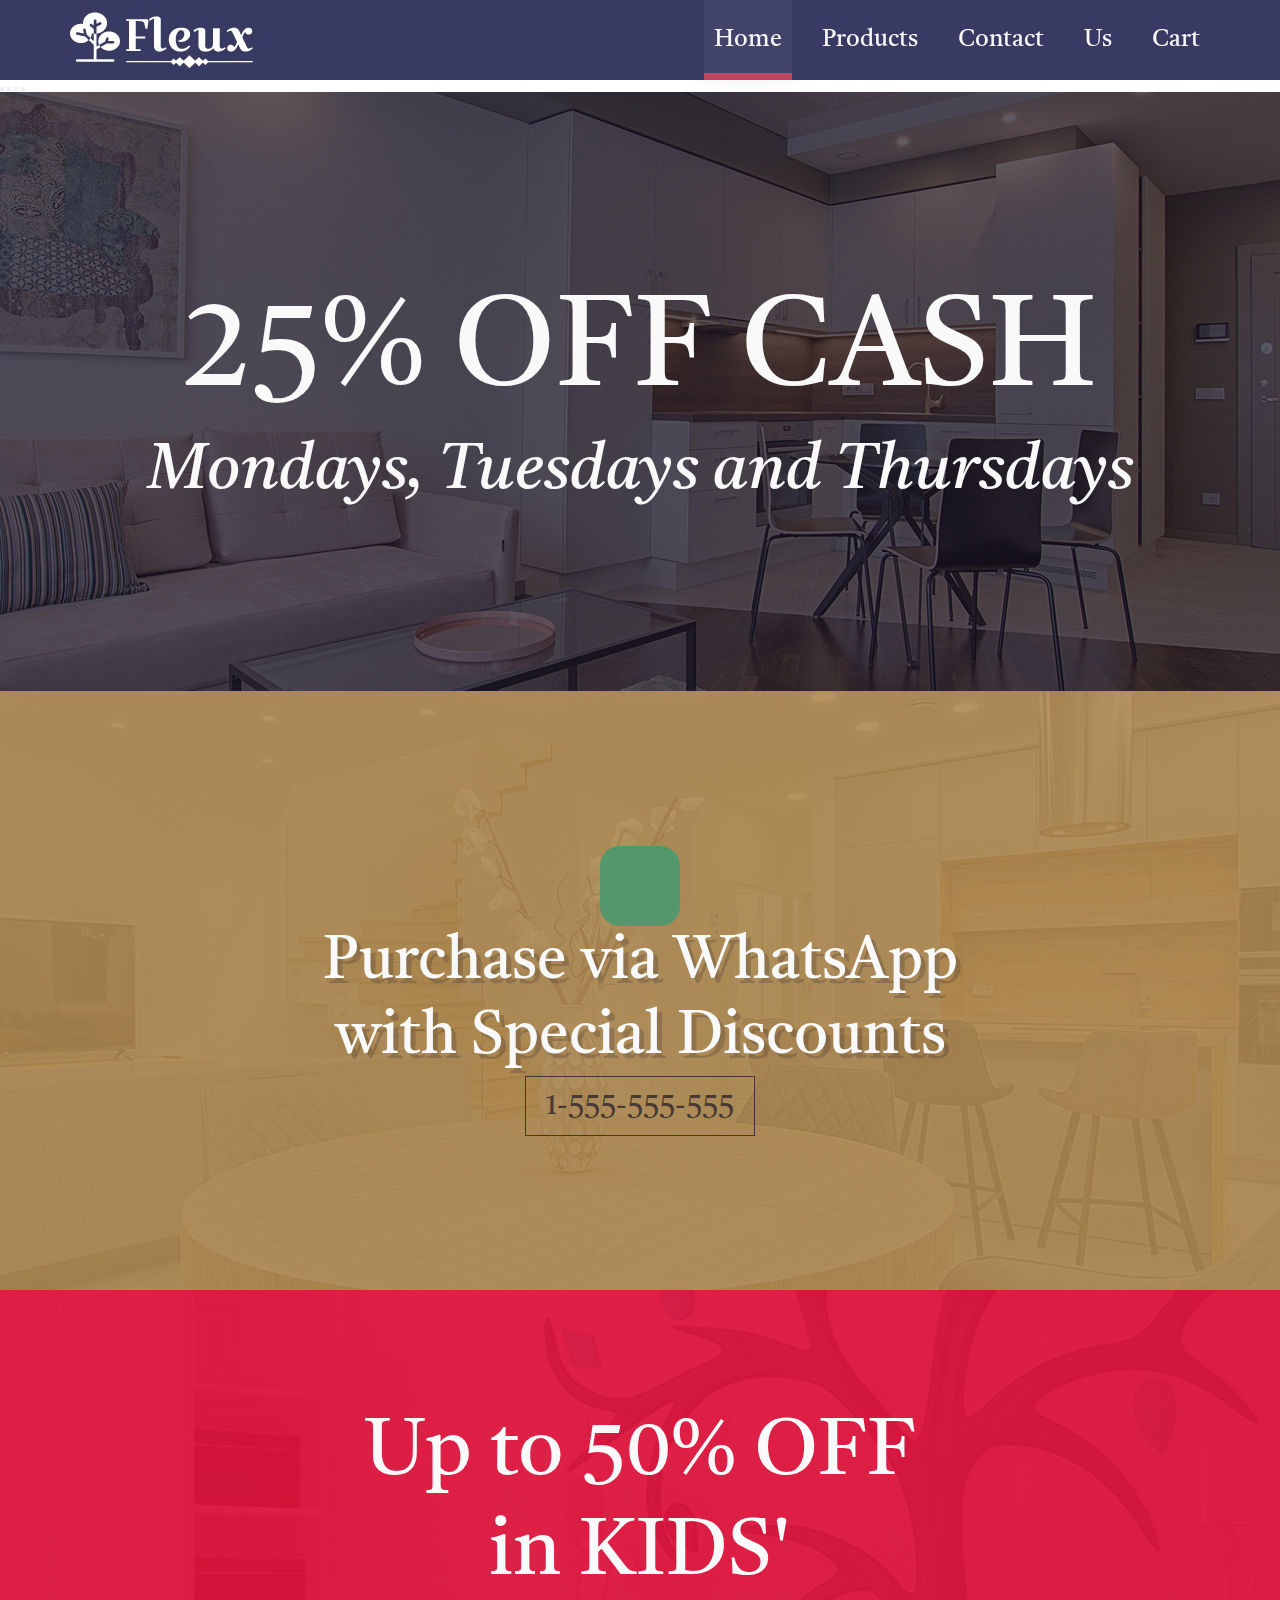
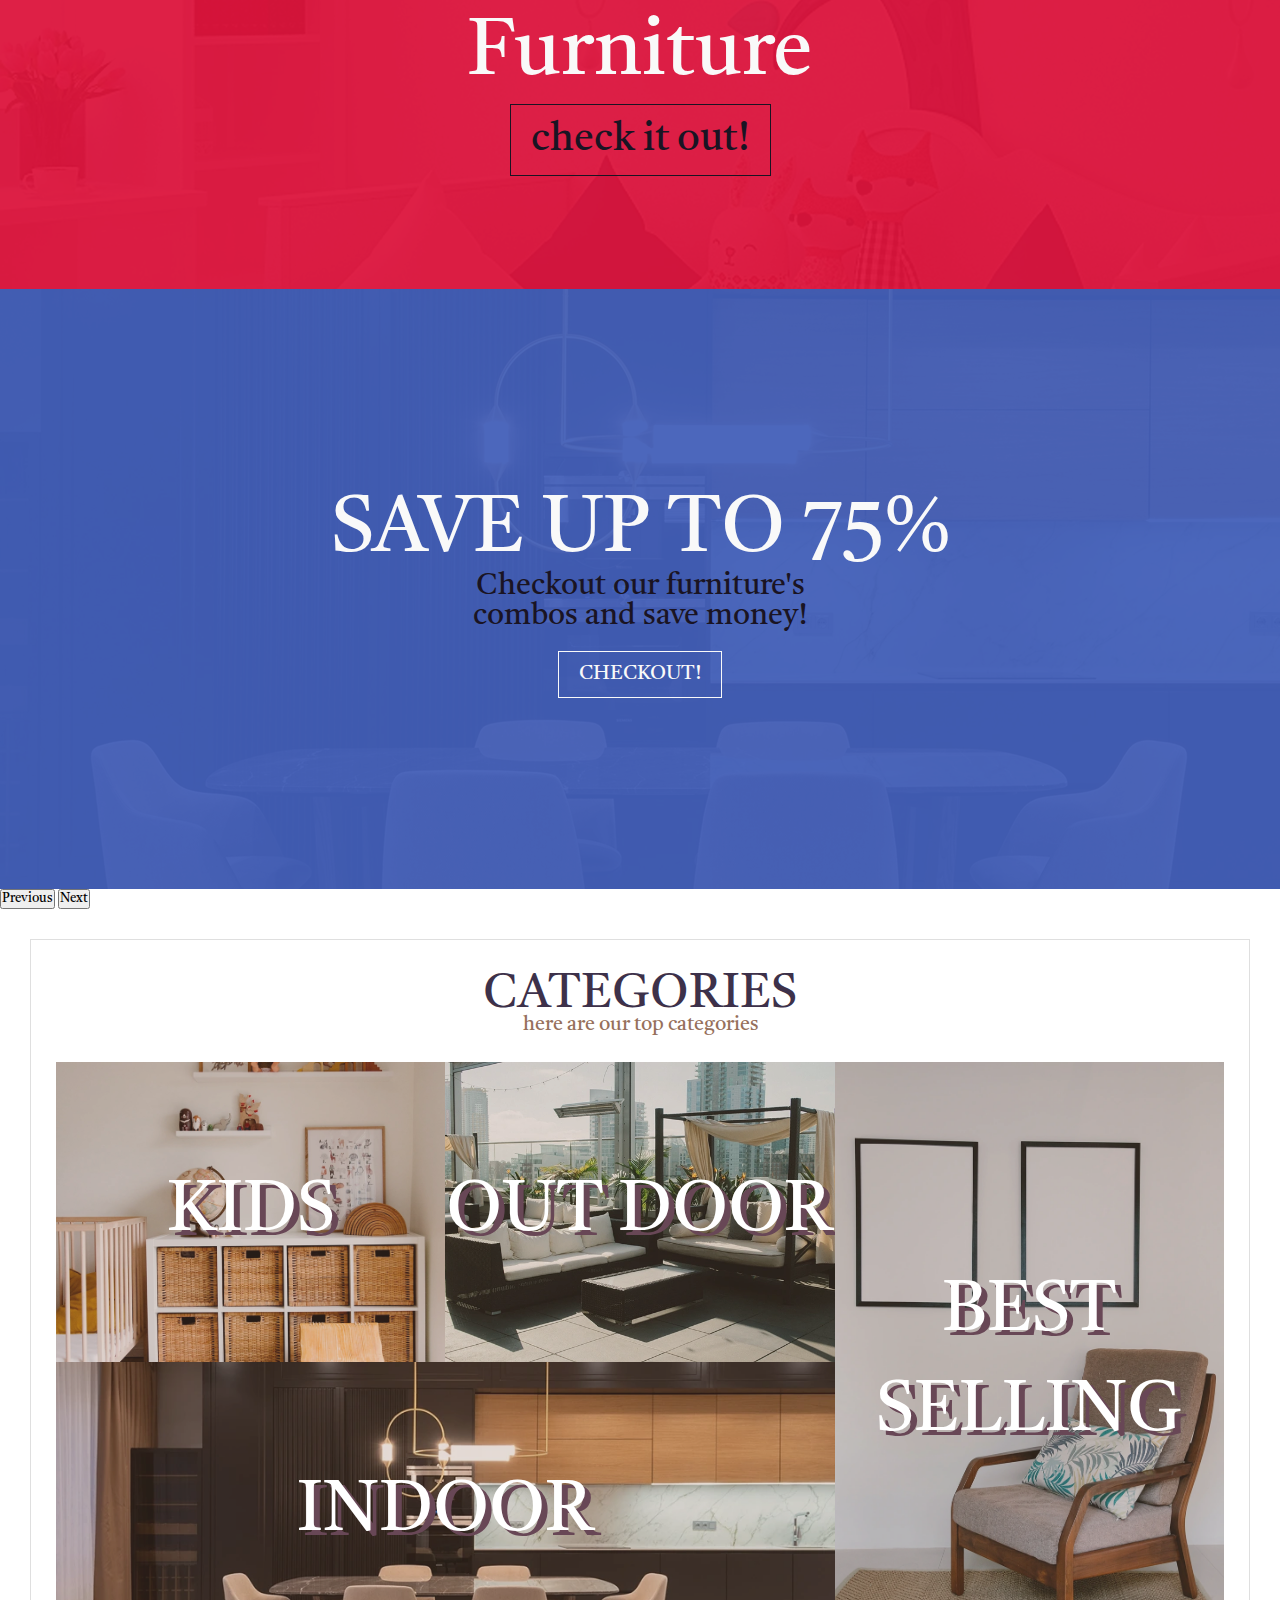
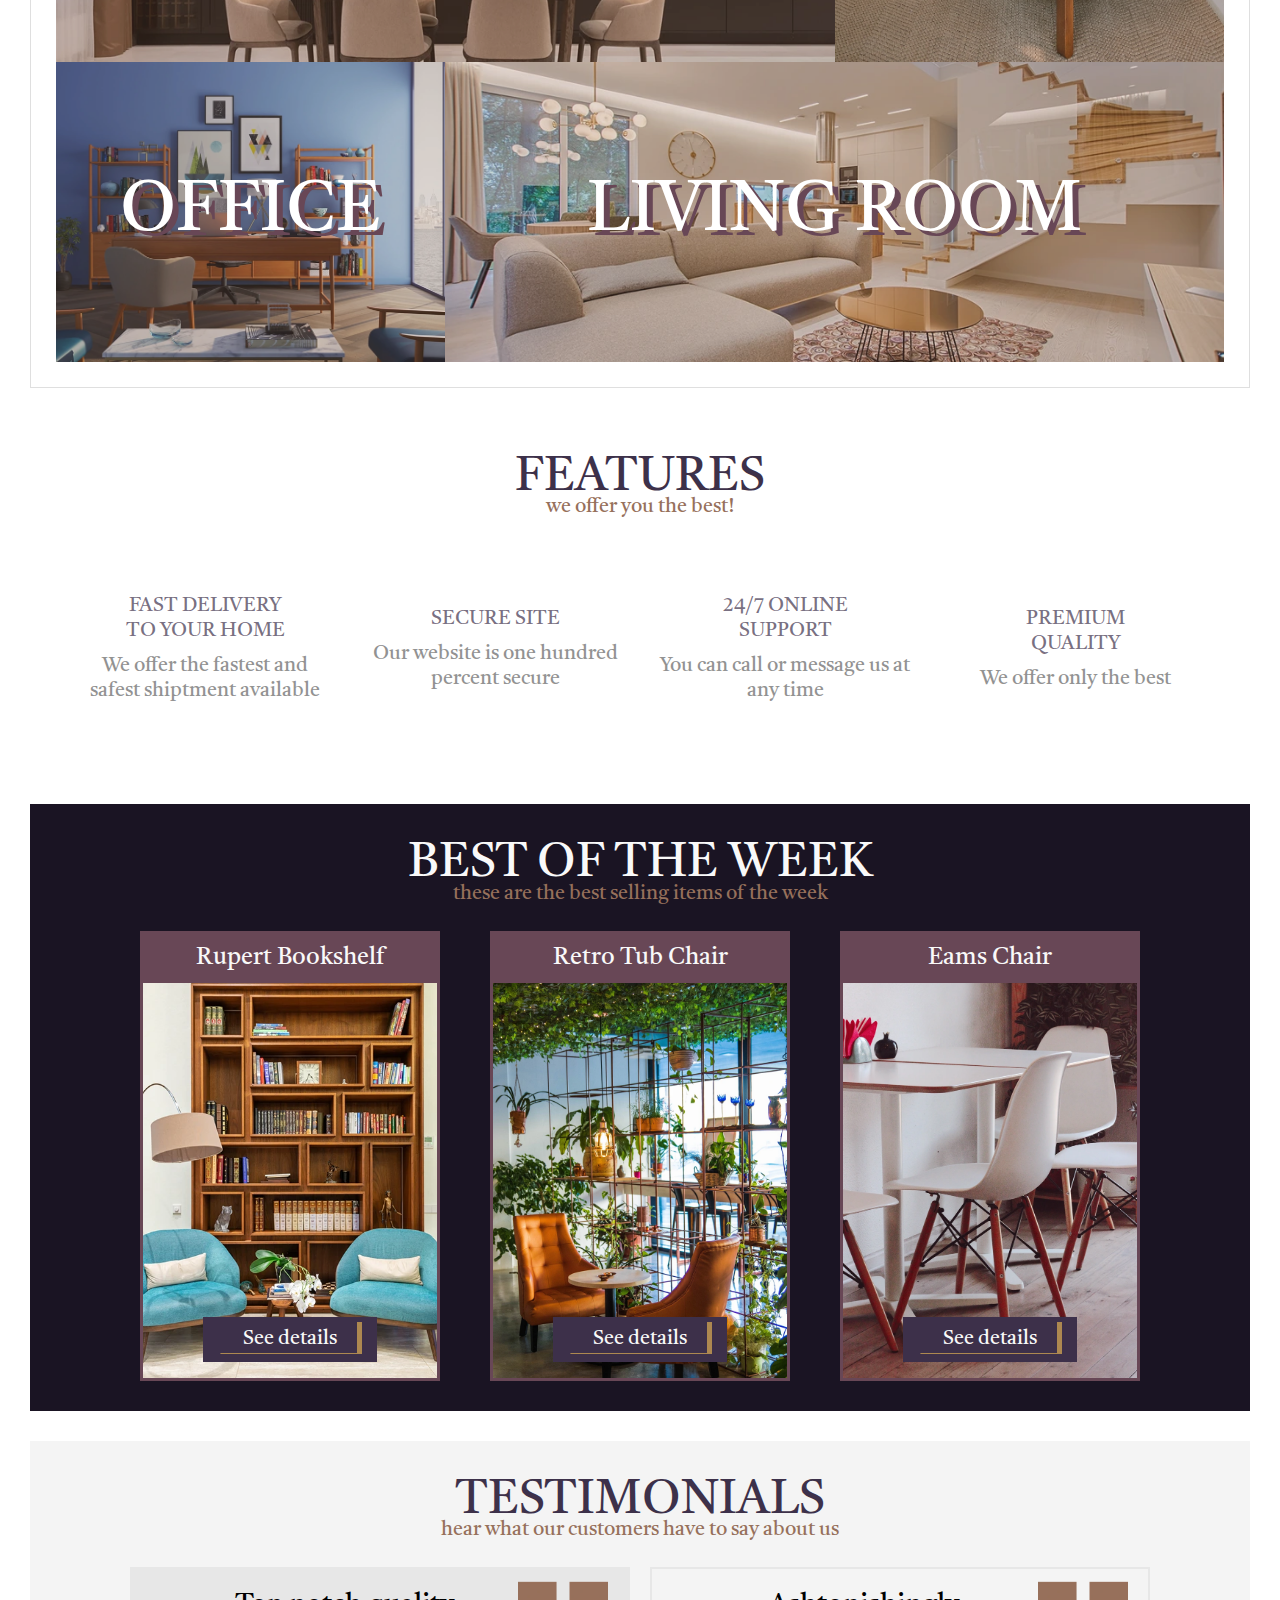
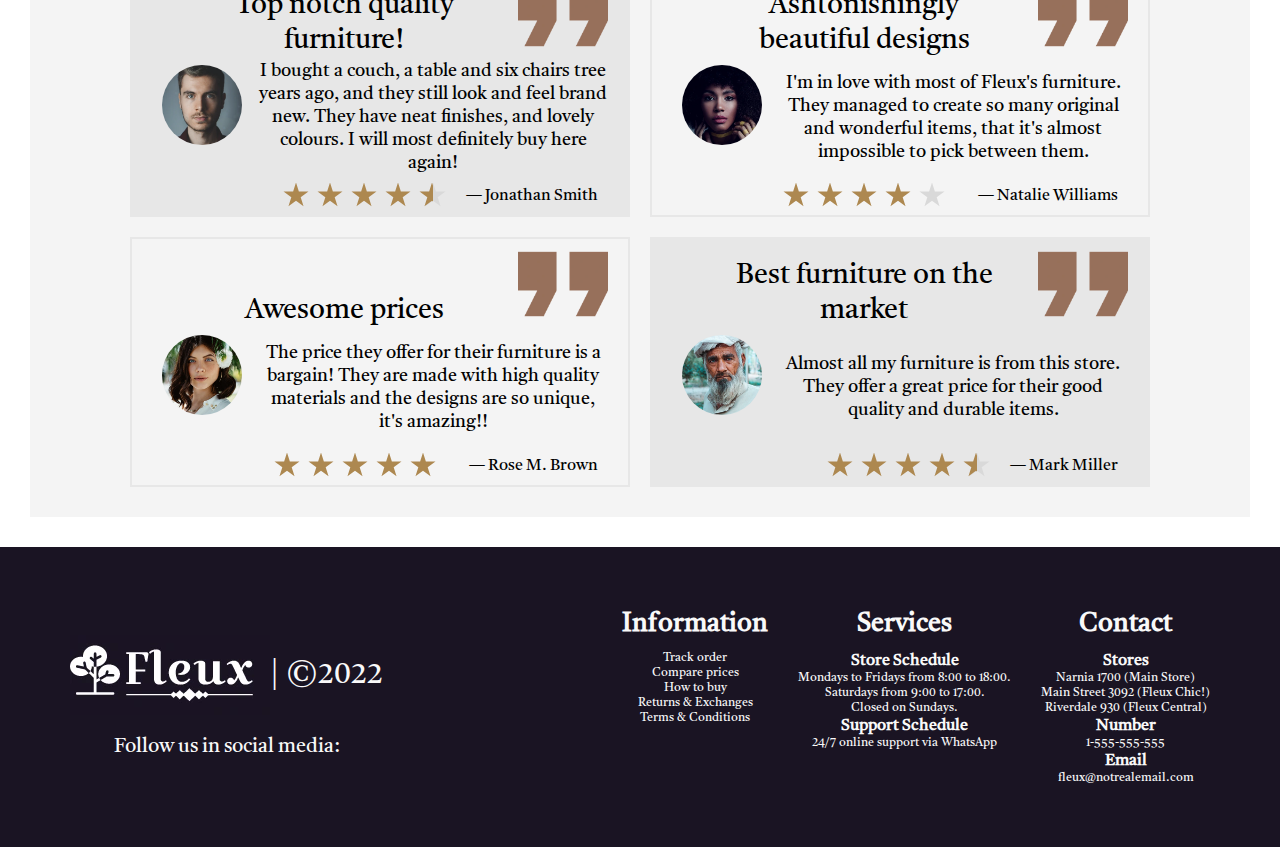
==== commit a51a4e4a: "add description and keywords in every page of the project" ====
--- a/index.html
+++ b/index.html
@@ -4,6 +4,10 @@
     <meta charset="UTF-8" />
     <meta http-equiv="X-UA-Compatible" content="IE=edge" />
     <meta name="viewport" content="width=device-width, initial-scale=1.0" />
+
+    <!-- SEO -->
+    <meta name="description" content="A page for buying good quality and beautiful furniture for every part of your house.">
+    <meta name="keywords" content="furniture, indoor, outdoor, reviews, discounts, chairs, tables, beds, desks, bookshelfs">
     <title>Fleux | The only furniture you need</title>
 
     <!-- GOOGLE FONTS -->
@@ -32,7 +36,7 @@
     />
 
     <!-- CUSTOM STYLES -->
-    <link rel="stylesheet" href="./styles/styles.css" />
+    <link rel="stylesheet" href="./css/styles.css" />
   </head>
   <body class="home__grid">
     <!-- HEADER
@@ -76,6 +80,7 @@
     <main>
       <!-- SLIDER
     ------------------------------------------------------------------>
+
       <section class="slider">
         <div
           id="carouselExampleIndicators"
@@ -126,10 +131,10 @@
               />
               </div>
               
-              <div class="slider__content slider__content--1">
-                <div class="slider__text">
-                  <p class="slider__text--big">25% OFF CASH</p>
-                  <p class="slider__text--small">
+              <div class="slider__img-text slider__img-text--1">
+                <div class="slider__text-box">
+                  <p class="slider__img-text--big">25% OFF CASH</p>
+                  <p class="slider__img-text--small">
                     Mondays, Tuesdays and Thursdays
                   </p>
                 </div>
@@ -146,11 +151,11 @@
               />
               </div>
               
-              <div class="slider__content slider__content--2">
-                <div class="slider__text">
-                  <p class="slider__text--icon"><i class="fa-brands fa-whatsapp"></i></p>
-                  <p class="slider__text--big">Purchase via WhatsApp with Special Discounts</p>
-                  <p class="slider__text--small">
+              <div class="slider__img-text slider__img-text--2">
+                <div class="slider__text-box">
+                  <p class="slider__img-icon"><i class="fa-brands fa-whatsapp"></i></p>
+                  <p class="slider__img-text--big">Purchase via WhatsApp with Special Discounts</p>
+                  <p class="slider__img-text--small">
                     1-555-555-555 
                   </p>
                 </div>
@@ -167,10 +172,10 @@
               />
               </div>
               
-              <div class="slider__content slider__content--3">
-                <div class="slider__text">
-                  <p class="slider__text--big">Up to 50% OFF in KIDS' Furniture</p>
-                  <p class="slider__text--small">
+              <div class="slider__img-text slider__img-text--3">
+                <div class="slider__text-box">
+                  <p class="slider__img-text--big">Up to 50% OFF in KIDS' Furniture</p>
+                  <p class="slider__img-text--small">
                     check it out!
                   </p>
                 </div>
@@ -187,10 +192,10 @@
             />
             </div>
             
-            <div class="slider__content slider__content--4">
-              <div class="slider__text">
-                <p class="slider__text--big">SAVE UP TO 75%</p>
-                <p class="slider__text--small">
+            <div class="slider__img-text slider__img-text--4">
+              <div class="slider__text-box">
+                <p class="slider__img-text--big">SAVE UP TO 75%</p>
+                <p class="slider__img-text--small">
                  Checkout our furniture's combos and save money! 
                 </p>
                 <button>Checkout!</button>
@@ -361,7 +366,7 @@
 
         <div class="testimonials__container">
           <!-- CARD ONE -->
-          <div class="testimonials__card testimonials__card--filled">
+          <div class="testionials__card testimonials__card--filled">
             <div class="testimonials__card-heading">
               <h3>Top notch quality furniture!</h3>
             </div>
@@ -414,7 +419,7 @@
           </div>
 
           <!-- CARD TWO -->
-          <div class="testimonials__card testimonials__card--border">
+          <div class="testionials__card testimonials__card--border">
             <div class="testimonials__card-heading">
               <h3>Ashtonishingly beautiful designs</h3>
             </div>
@@ -461,7 +466,7 @@
           </div>
 
           <!-- CARD THREE -->
-          <div class="testimonials__card testimonials__card--border">
+          <div class="testionials__card testimonials__card--border">
             <div class="testimonials__card-heading">
               <h3>Awesome prices</h3>
             </div>
@@ -508,7 +513,7 @@
           </div>
 
           <!-- CARD FOUR -->
-          <div class="testimonials__card testimonials__card--filled">
+          <div class="testionials__card testimonials__card--filled">
             <div class="testimonials__card-heading">
               <h3>Best furniture on the market</h3>
             </div>
--- a/css/styles.css
+++ b/css/styles.css
@@ -0,0 +1,2248 @@
+:root {
+  --color-navbar: 56, 58, 99; /* #383a63 */
+  --color-dark-purple: 26, 20, 35; /* #1a1423 */
+  --color-purple: 61, 48, 74; /* #3d304a */
+  --color-second-purple: 104, 71, 86; /* #684756 */
+  --color-white: 249, 249, 249; /* #f9f9f9 */
+  --color-brown: 150, 112, 91; /* #96705b */
+  --color-grey: 146, 146, 146; /* #929292 */
+  --color-gold: 173, 136, 80; /* #ad8850 */
+  --color-light-grey: 217, 217, 217; /* #D9D9D9 */
+  --color-link-active: 187, 70, 94;
+}
+
+html {
+  font-size: 62.5%;
+  scroll-behavior: smooth;
+}
+
+* {
+  padding: 0;
+  margin: 0;
+  box-sizing: border-box;
+}
+
+body,
+button {
+  font-family: "Tiro Gurmukhi", serif;
+}
+
+li {
+  list-style: none;
+}
+
+a {
+  text-decoration: none;
+}
+
+p {
+  margin: 0;
+}
+
+/* SCROLLBAR  */
+::-webkit-scrollbar {
+  width: 10px;
+}
+
+::-webkit-scrollbar-track {
+  background: rgb(var(--color-dark-purple));
+}
+
+::-webkit-scrollbar-thumb {
+  background: rgb(var(--color-brown));
+}
+
+::-webkit-scrollbar-thumb:hover {
+  background: rgba(var(--color-brown), 0.8);
+}
+
+/* REUSABLE */
+.btn__details {
+  cursor: pointer;
+  position: relative;
+  border: none;
+  background-color: rgb(var(--color-purple));
+  color: rgb(var(--color-white));
+}
+
+.btn__details::before,
+.btn__details::after {
+  content: "";
+  position: absolute;
+  background-color: rgb(var(--color-gold));
+}
+
+.btn__details::before {
+  left: 50%;
+  transform: translateX(-50%);
+  height: 1px;
+  width: 80%;
+}
+
+.btn__details::after {
+  height: 70%;
+  width: 0.5rem;
+}
+
+.btn__details--small {
+  padding: 0.5rem 2.5rem;
+  font-size: 1.6rem;
+}
+
+.btn__details--small::before,
+.btn__details--small::after {
+  bottom: 0.5rem;
+}
+
+.btn__details--small::after {
+  right: 1rem;
+}
+
+.btn__details--medium {
+  padding: 1rem 4rem;
+  font-size: 2rem;
+}
+
+.btn__details--medium::before,
+.btn__details--medium::after {
+  bottom: 0.8rem;
+}
+
+.btn__details--medium::after {
+  right: 1.5rem;
+}
+
+.current-path {
+  padding: 3rem 7rem;
+  font-size: 2rem;
+  color: rgb(var(--color-grey));
+}
+
+.heading {
+  text-align: center;
+  margin-bottom: 2.4rem;
+}
+
+.heading h2 {
+  font-size: 4.8rem;
+  color: #3d314a;
+  font-weight: 400;
+}
+
+.heading p {
+  margin-top: -1.25rem;
+  color: rgb(var(--color-brown));
+  font-size: 2rem;
+}
+
+.heading--start {
+  text-align: start;
+}
+
+/* ANIMATIONS */
+@keyframes left-to-right {
+  0% {
+    transform: skew(45deg) translateX(0%);
+  }
+
+  100% {
+    transform: skew(45deg) translateX(100%);
+  }
+}
+
+@keyframes left-to-right-back {
+  0% {
+    transform: skew(45deg) translateX(100%);
+  }
+
+  100% {
+    transform: skew(45deg) translateX(0%);
+  }
+}
+
+@keyframes right-to-left {
+  0% {
+    transform: skew(45deg) translateX(0%);
+  }
+
+  100% {
+    transform: skew(45deg) translateX(-100%);
+  }
+}
+
+@keyframes right-to-left-back {
+  0% {
+    transform: skew(45deg) translateX(-100%);
+  }
+
+  100% {
+    transform: skew(45deg) translateX(0%);
+  }
+}
+
+/* GRID LAYOUTS */
+.home__grid {
+  grid-template-rows: repeat(3, auto);
+}
+
+.products__grid {
+  display: grid;
+  grid-template-rows: auto 8rem repeat(2, auto);
+}
+
+.home__grid {
+  grid-template-areas:
+    "header"
+    "main"
+    "footer";
+  grid-template-columns: 100%;
+}
+
+.products__grid {
+  grid-template-areas:
+    "header header header header header"
+    "sidebar-opener path path path path"
+    "sidebar-opener sidebar ____ section ___"
+    "footer footer footer footer footer";
+  grid-template-columns: 5% 28rem 8% auto 10%;
+}
+
+.products__grid header {
+  grid-area: header;
+}
+
+.products__grid .path {
+  grid-area: path;
+}
+
+.products__grid aside {
+  grid-area: sidebar;
+}
+
+.sidebar-opener {
+  grid-area: sidebar-opener;
+}
+
+.products__grid section {
+  grid-area: section;
+}
+
+.products__grid footer {
+  grid-area: footer;
+}
+/* XXXXXXXXXXXXXXXXXXXXXXXXXXXXXXXXXXXXXXXXXXXXXXXXXXXXXX */
+
+/* HEADER ------------------------------------------------------ */
+.header {
+  position: sticky;
+  top: 0;
+  left: 0;
+  width: 100%;
+  z-index: 999;
+  display: flex;
+  align-content: center;
+  justify-content: space-between;
+  background-color: rgb(var(--color-navbar));
+  height: 8rem;
+  padding: 0 7rem;
+}
+
+.header__logo {
+  display: flex;
+  align-items: center;
+  justify-content: center;
+}
+
+.header__list {
+  display: flex;
+  gap: 2rem;
+  height: 100%;
+  font-size: 2.4rem;
+}
+
+.header__link {
+  position: relative;
+  display: flex;
+  flex-direction: column;
+  justify-content: center;
+  align-items: center;
+  border-bottom: 7px solid transparent;
+  padding: 1rem;
+  height: 100%;
+  transition: 0.1s;
+}
+
+.header__link::before {
+  content: "";
+  position: absolute;
+  left: 0;
+  bottom: -7px;
+  height: 7px;
+  width: 0;
+  background-color: rgb(var(--color-link-active));
+  transition: all 0.3s ease-out;
+}
+
+.header__link:not(.header__link--active):hover i {
+  color: rgb(var(--color-link-active));
+}
+
+.header__link:not(.header__link--active):hover::before {
+  width: 100%;
+}
+
+.header__link i {
+  transition: all 0.3s;
+  color: rgb(var(--color-brown));
+}
+
+.header__link a:link,
+.header__link a:visited {
+  color: rgb(var(--color-white));
+  margin-bottom: -7px; /* NEUTRALIZE BORDER BOTTOM SPACE */
+  display: flex;
+  flex-direction: column;
+  align-items: center;
+}
+
+.header__link--active {
+  background-color: rgba(255, 255, 255, 0.05);
+  border-color: rgb(var(--color-link-active));
+  box-shadow: 0 0 30px rgba(0, 0, 0, 0.05);
+}
+
+.header__link--active i {
+  color: rgb(var(--color-link-active));
+}
+
+/* FOOTER ------------------------------------------------------ */
+.footer {
+  background-color: rgb(var(--color-dark-purple));
+  color: rgb(var(--color-white));
+  height: 30rem;
+  display: flex;
+  justify-content: space-between;
+  align-items: center;
+  padding: 0 7rem;
+}
+
+.footer__first-container {
+  display: flex;
+  flex-direction: column;
+  gap: 2rem;
+}
+
+.footer__brand {
+  display: flex;
+  align-items: center;
+  justify-content: center;
+  font-size: 3rem;
+}
+
+.footer__social-media {
+  display: flex;
+  flex-direction: column;
+  align-items: center;
+  justify-content: center;
+  font-size: 2rem;
+}
+
+.footer__icon-container {
+  display: flex;
+  gap: 2rem;
+}
+
+.footer__social-media i {
+  font-size: 3.6rem;
+  padding-top: 1rem;
+}
+
+.footer__icon--instagram {
+  color: #c27ac8;
+}
+
+.footer__icon--twitter {
+  color: #5086b8;
+}
+
+.footer__icon--facebook {
+  color: #4054bb;
+}
+
+.footer__second-container {
+  display: flex;
+  text-align: center;
+  gap: 3rem;
+}
+
+.footer__second-container h3 {
+  font-size: 2.6rem;
+  margin-bottom: 1rem;
+}
+
+.footer__second-container h4 {
+  font-size: 1.6rem;
+}
+
+.footer__second-container p {
+  font-size: 1.2rem;
+}
+/* XXXXXXXXXXXXXXXXXXXXXXXXXXXXXXXXXXXXXXXXXXXXXXXXXXXXXX */
+
+/* INDEX PAGE ------------------------------------------------------ */
+/* SLIDER */
+.slider__group {
+  position: relative;
+}
+
+.slider__arrows {
+  height: 4rem !important;
+  width: 4rem !important;
+}
+
+/* ALL SLIDES */
+.slider__img-container {
+  display: flex;
+  align-items: center;
+  justify-content: center;
+  height: 80rem;
+  overflow: hidden;
+  margin-top: -0.1rem;
+}
+
+.slider__img-container img {
+  object-fit: cover;
+}
+
+.slider__img-text {
+  position: absolute;
+
+  height: 100%;
+  width: 60%;
+
+  display: flex;
+  align-items: center;
+  justify-content: center;
+}
+
+.slider__text-box {
+  text-align: center;
+  width: 70rem;
+}
+
+/* FIRST SLIDE */
+.slider__img-text--1 {
+  top: 0;
+  left: 0;
+  clip-path: polygon(0 0, 70% 0, 100% 100%, 0% 100%);
+
+  color: rgb(var(--color-white));
+  background-color: rgba(var(--color-dark-purple), 0.7);
+}
+
+.slider__img-text--1 .slider__text-box {
+  margin-left: -30%;
+}
+
+.slider__img-text--1 .slider__img-text--big {
+  font-size: 12.8rem;
+}
+
+.slider__img-text--1 .slider__img-text--small {
+  font-size: 6.4rem;
+  font-style: italic;
+}
+
+/* SECOND SLIDE */
+.slider__img-text--2 {
+  top: 0;
+  left: 50%;
+  transform: translateX(-50%);
+  clip-path: circle(50% at 50% 0);
+  align-items: flex-start;
+
+  color: rgb(var(--color-white));
+  background-color: rgba(var(--color-gold), 0.9);
+}
+
+.slider__img-text--2 .slider__img-icon {
+  font-size: 7rem;
+  color: white;
+  width: 8rem;
+  height: 8rem;
+  display: flex;
+  align-items: center;
+  justify-content: center;
+  border-radius: 2rem;
+  background-color: #55976d;
+  padding: 1rem;
+}
+
+.slider__img-text--2 .slider__text-box {
+  height: 50%;
+  display: flex;
+  flex-direction: column;
+  align-items: center;
+  justify-content: center;
+}
+
+.slider__img-text--2 .slider__img-text--big {
+  font-size: 6rem;
+  text-shadow: 5px 5px 0 rgba(var(--color-dark-purple), 0.2);
+}
+
+.slider__img-text--2 .slider__img-text--small {
+  color: rgba(var(--color-dark-purple), 0.7);
+  border: 1px solid rgba(var(--color-dark-purple), 0.7);
+  font-size: 3rem;
+  padding: 1rem 2rem;
+}
+
+/* THIRD SLIDE */
+.slider__img-text--3 {
+  justify-content: flex-start;
+  align-items: flex-start;
+  top: 0;
+  left: 0;
+  clip-path: polygon(0 0, 0 100%, 100% 0);
+  width: 90%;
+  color: rgb(var(--color-white));
+  background-color: rgba(220, 20, 60, 0.95);
+}
+
+.slider__img-text--3 .slider__text-box {
+  align-self: start;
+  height: 70%;
+  width: 50%;
+  display: flex;
+  flex-direction: column;
+  align-items: center;
+  justify-content: center;
+  padding: 0 4rem;
+}
+
+.slider__img-text--3 .slider__img-text--big {
+  font-size: 8rem;
+}
+
+.slider__img-text--3 .slider__img-text--small {
+  cursor: pointer;
+  font-size: 4rem;
+  padding: 1rem 2rem;
+  color: rgb(var(--color-dark-purple));
+  border: 1px solid rgb(var(--color-dark-purple));
+}
+
+/* FOURTH SLIDE */
+.slider__img-text--4 {
+  top: 0rem;
+  left: 50%;
+  transform: translateX(-50%);
+  width: 140rem;
+  height: 40rem;
+  clip-path: polygon(0 0, 100% 0, 70% 100%, 30% 100%);
+  color: rgb(var(--color-white));
+  background-color: rgba(66, 95, 184, 0.95);
+}
+
+.slider__img-text--4 .slider__text-box {
+  height: 100%;
+  width: 50%;
+  display: flex;
+  flex-direction: column;
+  align-items: center;
+  justify-content: center;
+}
+
+.slider__img-text--4 .slider__img-text--big {
+  font-size: 8rem;
+}
+
+.slider__img-text--4 .slider__img-text--small {
+  font-size: 3rem;
+  width: 40rem;
+  line-height: 3rem;
+  margin-top: -1rem;
+  color: rgb(var(--color-dark-purple));
+}
+
+.slider__img-text--4 button {
+  margin-top: 2rem;
+  border: none;
+  font-size: 2rem;
+  text-transform: uppercase;
+  padding: 1rem 2rem;
+  background-color: transparent;
+  border: 1px solid rgb(var(--color-white));
+  color: rgb(var(--color-white));
+}
+
+/* CATEGORIES */
+.categories {
+  border: 1px solid #dfdfdf;
+  margin: 3rem;
+  padding: 2.5rem;
+}
+
+.categories__container {
+  position: relative;
+  display: grid;
+  grid-template-columns: repeat(2, 3fr) 4fr 5fr;
+  grid-template-rows: repeat(2, 35rem);
+}
+
+.categories__container::before {
+  content: "";
+  position: absolute;
+  top: 0;
+  left: 0;
+  width: 100%;
+  height: 100%;
+  background-color: rgba(var(--color-brown), 0.25);
+  z-index: 10;
+}
+
+.categories__box--3 {
+  grid-column: 1/3;
+}
+
+.categories__box--4 {
+  grid-column: 3/4;
+  grid-row: 1/3;
+}
+
+.categories__box--5 {
+  grid-column: 4/5;
+  grid-row: 1/2;
+}
+
+.categories__box {
+  position: relative;
+  overflow: hidden;
+  cursor: pointer;
+  line-height: 100px;
+}
+
+.categories__box::after,
+.categories__box::before {
+  content: "";
+  position: absolute;
+  top: 0;
+  width: 150%;
+  height: 100%;
+  transform: skew(45deg);
+}
+
+.categories__box::after {
+  right: 0;
+  right: -250%;
+  background-color: rgba(var(--color-white), 0.4);
+}
+
+.categories__box::before {
+  left: 0;
+  left: -250%;
+  background-color: rgba(var(--color-dark-purple), 0.4);
+}
+
+.categories__title::before {
+  content: "";
+  position: absolute;
+  z-index: 6;
+  left: 50%;
+  transform: translateX(-50%) skew(45deg);
+  width: 1rem;
+  height: 0;
+  transition: all 0.5s ease-out;
+  background-color: rgba(var(--color-white), 0.8);
+}
+
+.categories__box--1 .categories__img {
+  background: url("../assets/home-categories/kids.webp");
+}
+
+.categories__box--2 .categories__img {
+  background: url("../assets/home-categories/outdoor.webp");
+}
+
+.categories__box--3 .categories__img {
+  background: url("../assets/home-categories/indoor.webp");
+}
+
+.categories__box--4 .categories__img {
+  background: url("../assets/home-categories/best-selling.webp");
+}
+
+.categories__box--5 .categories__img {
+  background: url("../assets/home-categories/living-room.webp");
+}
+
+.categories__box--6 .categories__img {
+  background: url("../assets/home-categories/office.webp");
+}
+
+.categories__box--1 .categories__img,
+.categories__box--2 .categories__img,
+.categories__box--3 .categories__img,
+.categories__box--4 .categories__img,
+.categories__box--5 .categories__img,
+.categories__box--6 .categories__img {
+  background-size: cover;
+  background-position: center;
+}
+
+.categories__img {
+  width: 100%;
+  height: 100%;
+
+  transition: all 0.2s;
+}
+
+.categories__box .categories__title {
+  position: absolute;
+  z-index: 15;
+  height: 100%;
+  width: 100%;
+  display: flex;
+  align-items: center;
+  justify-content: center;
+}
+
+.categories__box h3 {
+  position: relative;
+  z-index: 10;
+  text-align: center;
+  font-size: 9.6rem;
+  font-weight: 100;
+  color: #fff;
+  text-shadow: 6px 5px 0 #684756;
+}
+
+.categories__box:hover::before {
+  animation: left-to-right 0.5s;
+}
+
+.categories__box:hover::after {
+  animation: right-to-left 0.5s;
+}
+
+.categories__box:hover::before,
+.categories__box:hover::after {
+  z-index: 5;
+  animation-fill-mode: forwards;
+}
+
+.categories__box:hover .categories__img {
+  transform: scale(1.1);
+}
+
+.categories__box:not(:hover)::before {
+  z-index: 5;
+  animation: left-to-right-back 0.5s;
+}
+
+.categories__box:not(:hover)::after {
+  z-index: 5;
+  animation: right-to-left-back 0.5s;
+}
+
+.categories__title:hover::before {
+  height: 100%;
+}
+
+/* FEATURES */
+.features {
+  margin: 6rem;
+}
+
+.features__container {
+  display: flex;
+  justify-content: center;
+  gap: 4rem;
+}
+
+.features__box {
+  display: flex;
+  flex-direction: column;
+  align-items: center;
+  justify-content: center;
+  gap: 1rem;
+
+  width: 25rem;
+  height: 20rem;
+  text-align: center;
+}
+
+.features__box i {
+  color: rgb(var(--color-purple), 0.7);
+  font-size: 6.4rem;
+}
+
+.features__box h4 {
+  color: rgb(var(--color-purple), 0.7);
+  font-size: 2rem;
+  font-weight: 400;
+  width: 18rem;
+}
+
+.features__box p {
+  color: rgb(var(--color-grey));
+  font-size: 2rem;
+}
+
+/* WEEKLY */
+.weekly {
+  padding: 3rem;
+  margin: 3rem;
+  background-color: rgb(var(--color-dark-purple));
+}
+
+.weekly h2 {
+  color: rgb(var(--color-white));
+}
+
+.weekly__container {
+  display: flex;
+  justify-content: center;
+  gap: 5rem;
+}
+
+.weekly__card {
+  display: flex;
+  flex-direction: column;
+  justify-content: space-between;
+
+  background-color: rgb(var(--color-second-purple));
+  padding: 3px;
+  width: 30rem;
+  height: 45rem;
+}
+
+.weekly__title {
+  display: flex;
+  align-items: center;
+  justify-content: center;
+  height: 5rem;
+}
+
+.weekly__title h3 {
+  color: rgb(var(--color-white));
+  font-weight: 400;
+  font-size: 2.4rem;
+}
+
+.weekly__content--1 {
+  background: url("../assets/home-weekly/rupert-bookshelf.webp");
+}
+
+.weekly__content--2 {
+  background: url("../assets/home-weekly/retro-tub-chair.webp");
+}
+
+.weekly__content--3 {
+  background: url("../assets/home-weekly/eams-chair.webp");
+}
+
+.weekly__content {
+  display: flex;
+  flex-direction: column;
+  align-items: center;
+  justify-content: flex-end;
+  padding: 1.6rem;
+
+  background-size: cover;
+  background-position: center;
+  height: 40rem;
+}
+
+/* TESTIMONIALS */
+.testimonials {
+  margin: 3rem;
+  padding: 3rem;
+  background-color: #f4f4f4;
+}
+
+.testimonials__container {
+  display: grid;
+  grid-template-columns: repeat(2, 1fr);
+  grid-template-rows: repeat(2, 1fr);
+  width: max-content;
+  gap: 2rem;
+  margin: 0 auto;
+}
+
+.testionials__card {
+  position: relative;
+  display: grid;
+  grid-template-columns: 3fr 1fr;
+  grid-template-rows: 1fr 3fr 1fr;
+  justify-items: flex-end;
+  align-items: center;
+
+  padding: 1rem 2rem;
+  width: 60rem;
+  height: 30rem;
+}
+
+.testimonials__card--filled {
+  background-color: rgba(var(--color-light-grey), 0.5);
+  border: 2px solid transparent;
+}
+
+.testimonials__card--border {
+  border: 2px solid rgba(var(--color-light-grey), 0.5);
+}
+
+.testimonials__face {
+  position: absolute;
+  bottom: 5rem;
+  left: 2.6rem;
+
+  display: flex;
+  align-items: center;
+  justify-content: center;
+
+  height: 10rem;
+  width: 10rem;
+  border-radius: 50%;
+  overflow: hidden;
+}
+
+.testimonials__card-heading {
+  width: 30rem;
+  align-self: flex-end;
+  padding-bottom: 2rem;
+}
+
+.testimonials__card-heading h3 {
+  text-align: center;
+  font-size: 3.2rem;
+  font-weight: 100;
+}
+
+.testimonials__text {
+  grid-column: 1/ 3;
+  width: 45rem;
+  font-size: 2rem;
+  text-align: center;
+}
+
+.testimonials__name {
+  font-size: 2rem;
+}
+
+.testimonials__footer {
+  grid-column: 1 / 3;
+  display: flex;
+  align-items: center;
+  justify-content: center;
+  gap: 2rem;
+  padding-right: 1rem;
+}
+
+.testimonials__stars {
+  position: relative;
+  display: flex;
+  gap: 1rem;
+  padding-right: 1.5rem;
+}
+
+.testimonials__star {
+  height: 3rem;
+  width: 3rem;
+
+  /* STAR SHAPE -> */
+  clip-path: polygon(
+    50% 0%,
+    61% 35%,
+    98% 35%,
+    68% 57%,
+    79% 91%,
+    50% 70%,
+    21% 91%,
+    32% 57%,
+    2% 35%,
+    39% 35%
+  );
+}
+
+.testimonials__star--filled {
+  position: relative;
+  z-index: 2;
+  background-color: rgb(var(--color-gold));
+}
+
+.testimonials__star--empty {
+  z-index: 1;
+  background-color: rgb(var(--color-light-grey));
+}
+
+.testimonials__star-container {
+  width: 1.5rem;
+  overflow: hidden;
+}
+
+.testimonials__star--6 {
+  position: absolute;
+  right: 0;
+}
+/* XXXXXXXXXXXXXXXXXXXXXXXXXXXXXXXXXXXXXXXXXXXXXXXXXXXXXX */
+
+/* PRODUCT PAGE ------------------------------------------------------ */
+.path {
+  font-size: 2rem;
+  color: rgb(var(--color-grey));
+  align-self: center;
+}
+
+.sidebar {
+  margin-bottom: 6rem;
+}
+
+.sidebar__title {
+  position: relative;
+  text-align: center;
+  font-size: 3.2rem;
+  font-weight: 100;
+  color: rgb(var(--color-dark-purple));
+  margin-bottom: 2rem;
+}
+
+.sidebar__title::before {
+  content: "";
+  position: absolute;
+  bottom: 0;
+  left: 4rem;
+  width: 5rem;
+  height: 0.5rem;
+  background-color: rgb(var(--color-light-grey));
+}
+
+.sidebar__list {
+  display: flex;
+  flex-direction: column;
+}
+
+.sidebar__item {
+  display: flex;
+  justify-content: space-between;
+  align-items: center;
+  cursor: pointer;
+  height: 3.2rem;
+  font-size: 1.6rem;
+  border-bottom: 1px solid rgb(var(--color-light-grey));
+}
+
+.sidebar__item span {
+  flex-basis: 95%;
+  text-align: center;
+}
+.sidebar__item i {
+  color: rgb(var(--color-light-grey));
+}
+
+.sidebar__item-list {
+  position: relative;
+}
+
+.sidebar__item-list::before {
+  content: "";
+  position: absolute;
+  top: 50%;
+  transform: translateY(-50%);
+  left: 1.6rem;
+  height: 90%;
+  width: 2px;
+  background-color: rgba(var(--color-light-grey), 0.5);
+}
+
+.sidebar__item-list li {
+  cursor: pointer;
+  text-align: center;
+  padding: 0.5rem;
+  font-size: 1.6rem;
+  color: rgb(var(--color-grey));
+}
+
+.sidebar__item--active {
+  border: none !important;
+}
+
+.sidebar__item--active i {
+  color: rgb(var(--color-gold));
+}
+
+.sidebar__item-list li:hover {
+  color: rgba(var(--color-gold), 0.8);
+}
+
+.sidebar__active-span {
+  color: rgb(var(--color-gold)) !important;
+  font-size: 1.8rem !important;
+}
+
+.sidebar-opener {
+  display: none;
+  text-align: center;
+  cursor: pointer;
+  width: 3rem;
+  padding: 2rem 0;
+  font-size: 1.6rem;
+  color: rgba(var(--color-purple), 0.7);
+  background-color: rgba(0, 0, 0, 0.1);
+  border-right: 1px solid rgba(var(--color-purple), 0.7);
+  transition: all 0.2s;
+}
+
+.sidebar-opener:hover {
+  background-color: rgba(0, 0, 0, 0.3);
+}
+
+.products {
+  margin-bottom: 6rem;
+  text-align: end;
+}
+
+.products__text {
+  font-size: 1.2rem;
+  color: rgb(var(--color-grey));
+}
+
+.products__container {
+  display: flex;
+  gap: 2rem;
+  flex-wrap: wrap;
+  margin: 2rem 0;
+}
+
+.product-card {
+  position: relative;
+  display: flex;
+  align-items: center;
+  justify-content: center;
+  width: 25rem;
+  height: 35rem;
+  overflow: hidden;
+  box-shadow: 0 0 10px rgb(0, 0, 0, 0.1);
+}
+
+.product-card img {
+  position: relative;
+  z-index: 1;
+  transition: all 0.2s;
+  width: 100%;
+}
+
+.product-card::before {
+  content: "";
+  position: absolute;
+  top: 0;
+  left: 0;
+  background-color: transparent;
+  width: 100%;
+  height: 100%;
+  transition: all 0.3s;
+}
+
+.product-card__text {
+  display: flex;
+  flex-direction: column;
+  align-items: flex-start;
+  justify-content: center;
+  height: 6rem;
+  padding: 0 2rem;
+}
+
+.product-card__content {
+  width: 100%;
+  height: 12rem;
+  position: absolute;
+  z-index: 3;
+  bottom: -6rem;
+  transition: all 0.2s;
+  background-color: rgba(255, 255, 255, 0.9);
+}
+
+.product-card:hover .product-card__content {
+  transform: translateY(-6rem);
+}
+
+.product-card:hover img {
+  scale: 1.1;
+}
+
+.product-card:hover::before {
+  background-color: rgba(0, 0, 0, 0.2);
+  z-index: 2;
+}
+
+.product-card__text p:first-child {
+  font-size: 1.6rem;
+  color: rgb(var(--color-second-purple));
+}
+
+.product-card__text p:nth-child(2) {
+  font-size: 2rem;
+  color: rgb(var(--color-grey));
+}
+
+.product-card__btn {
+  display: flex;
+  align-items: center;
+  justify-content: center;
+  height: 5rem;
+}
+/* XXXXXXXXXXXXXXXXXXXXXXXXXXXXXXXXXXXXXXXXXXXXXXXXXXXXXX */
+
+/* CONTACT PAGE ------------------------------------------------------ */
+.contact {
+  background-color: rgb(var(--color-white));
+}
+
+.contact__content {
+  display: flex;
+  flex-direction: column;
+  gap: 10rem;
+  padding: 4rem 0 8rem 0;
+}
+
+.contact__content,
+.contact .heading {
+  max-width: 92rem;
+  margin: 0 auto;
+}
+
+.contact__inputs-container {
+  display: flex;
+  justify-content: space-between;
+}
+
+.contact__form button {
+  cursor: pointer;
+  border: none;
+  background-color: rgba(var(--color-purple), 1);
+  color: rgb(var(--color-white));
+  padding: 1rem;
+  width: 100%;
+  font-size: 2rem;
+  transition: all 0.2s;
+}
+
+.contact__form button:hover {
+  transform: translateY(-2px);
+  background-color: rgba(var(--color-purple), 0.8);
+}
+
+.contact__input-group {
+  position: relative;
+  display: flex;
+  align-items: flex-start;
+  font-size: 1.6rem;
+  padding: 1rem;
+  margin: 1rem 0;
+  border: 1px solid rgba(var(--color-purple), 0.2);
+  border-radius: 1px;
+  width: 44rem;
+  gap: 1.5rem;
+  margin-bottom: 4rem;
+  transition: all 0.2s;
+}
+
+.contact__input-group i {
+  width: 2rem;
+  color: rgba(var(--color-purple), 0.7);
+}
+
+.contact__input-group label {
+  color: rgba(var(--color-purple), 0.5);
+}
+
+.contact__input-group input,
+.contact__input-group textarea {
+  background-color: transparent;
+  border: none;
+  outline: none;
+  width: calc(100% - 3.5rem);
+  height: 100%;
+}
+
+.contact__input-group label {
+  position: absolute;
+  left: 4.5rem;
+  transition: all 0.2s;
+}
+
+/* ANIMATION OF LABEL GOING UP */
+.contact__input-group input:focus + label,
+.contact__input-group textarea:focus + label {
+  transform: translate(-3.3rem, -4rem);
+  color: rgb(var(--color-brown));
+}
+
+.contact__input-group input:not(:focus):not(:placeholder-shown) + label,
+.contact__input-group textarea:not(:focus):not(:placeholder-shown) + label {
+  transform: translate(-3.3rem, -3rem);
+  color: rgba(var(--color-purple), 0.5);
+}
+
+/* IMPORTANT FOR ANIMATION OF LABEL GOING UP */
+.contact__input-group input::placeholder,
+.contact__input-group textarea::placeholder {
+  color: transparent;
+}
+
+.contact__input-group:focus-within {
+  border-color: transparent;
+  box-shadow: 0 0 0 1rem rgba(var(--color-purple), 0.2);
+}
+
+.contact__input-group:focus-within i {
+  color: rgb(var(--color-brown));
+}
+
+.contact__features {
+  display: flex;
+  gap: 4rem;
+}
+
+.contact__feature {
+  text-align: center;
+  width: 28rem;
+  color: rgba(var(--color-purple), 0.7);
+}
+
+.contact__feature i {
+  font-size: 4.8rem;
+}
+
+.contact__feature h3 {
+  font-weight: 100;
+  font-size: 2.4rem;
+}
+
+.contact__feature p {
+  font-size: 1.6rem;
+  color: rgba(var(--color-purple), 0.5);
+}
+
+.contact__map {
+  position: relative;
+  overflow: hidden;
+  width: 95rem;
+}
+
+.contact__map-dot {
+  position: absolute;
+  font-size: 2.5rem;
+  color: crimson;
+}
+
+.contact__map-dot--1 {
+  top: 20rem;
+}
+
+.contact__map-dot--2 {
+  right: 3rem;
+  top: 11rem;
+}
+
+.contact__map-dot--3 {
+  right: 40rem;
+  top: 30rem;
+}
+/* XXXXXXXXXXXXXXXXXXXXXXXXXXXXXXXXXXXXXXXXXXXXXXXXXXXXXX */
+
+/* US PAGE ------------------------------------------------------ */
+.us .heading {
+  max-width: 121rem;
+  margin: 0 auto;
+}
+
+.us__main {
+  display: flex;
+  flex-direction: column;
+  align-items: center;
+  justify-content: center;
+  gap: 7rem;
+  padding: 8rem 0;
+}
+
+.us__maps {
+  display: flex;
+  justify-content: space-between;
+  width: 121rem;
+}
+
+.us__map {
+  text-align: center;
+  position: relative;
+  background-color: rgba(0, 0, 0, 0.8);
+  padding: 3px;
+}
+
+.us__map i {
+  position: absolute;
+  font-size: 2rem;
+  color: crimson;
+}
+
+.us__map p {
+  font-size: 2.4rem;
+  color: rgb(var(--color-gold));
+}
+
+.us__map h3 {
+  font-weight: 100;
+  font-size: 3.2rem;
+  color: rgb(var(--color-white));
+}
+
+.us__map div {
+  position: absolute;
+  padding-top: 1rem;
+  bottom: 7px;
+  left: 3px;
+  width: calc(100% - 6px);
+  backdrop-filter: blur(2px);
+  background-color: rgba(0, 0, 0, 0.8);
+}
+
+.us__map--1 i {
+  top: 12rem;
+  right: 8rem;
+}
+
+.us__map--2 i {
+  bottom: 10rem;
+  right: 16rem;
+}
+
+.us__map--3 i {
+  bottom: 18rem;
+  left: 1rem;
+}
+
+.us__info {
+  display: flex;
+  align-items: center;
+  justify-content: center;
+  gap: 10rem;
+  background-color: rgba(var(--color-gold), 0.3);
+  width: 100%;
+  padding: 3rem 0;
+}
+
+.us__features {
+  display: grid;
+  grid-template-columns: repeat(2, 30rem);
+  grid-template-rows: repeat(2, max-content);
+  gap: 6rem;
+  text-align: center;
+}
+
+.us__feature {
+  color: rgba(var(--color-purple), 0.7);
+}
+
+.us__feature i {
+  font-size: 4.8rem;
+}
+
+.us__feature h3 {
+  font-size: 2.4rem;
+  font-weight: 100;
+}
+
+.us__feature p {
+  font-size: 1.6rem;
+  color: rgba(var(--color-purple), 0.5);
+}
+
+.us__video {
+  display: flex;
+  align-items: center;
+  justify-content: center;
+  height: 55rem;
+  overflow: hidden;
+}
+/* XXXXXXXXXXXXXXXXXXXXXXXXXXXXXXXXXXXXXXXXXXXXXXXXXXXXXX */
+
+/* CART PAGE ------------------------------------------------------ */
+.cart {
+  min-height: calc(100vh - 38rem);
+}
+
+.cart__main,
+.cart .heading {
+  width: 120rem;
+  margin: 0 auto;
+}
+
+.cart .heading {
+  padding-bottom: 3rem;
+}
+
+.cart__main {
+  display: flex;
+  justify-content: space-between;
+  gap: 2rem;
+  padding: 2rem 0;
+  height: 38rem;
+}
+
+.cart__first-container {
+  display: flex;
+  flex-direction: column;
+  justify-content: space-between;
+}
+
+.cart__products {
+  width: 60rem;
+  border-collapse: collapse;
+}
+
+.cart__products th,
+.cart__price h3 {
+  text-align: left;
+  font-size: 2rem;
+  font-weight: 100;
+  color: #6b6b6b;
+  border-bottom: 4px solid rgb(var(--color-light-grey));
+}
+
+.cart__item {
+  border-bottom: 1px solid rgba(var(--color-light-grey), 0.5);
+}
+
+.cart__item td:first-child {
+  display: flex;
+  align-items: center;
+  gap: 1rem;
+}
+
+.cart__products hr,
+.cart__item td {
+  padding: 1rem 2rem 1rem 0;
+}
+
+.cart__item h3 {
+  font-size: 1.4rem;
+  font-weight: 100;
+  color: rgb(var(--color-second-purple));
+}
+
+.cart__item p {
+  font-size: 2rem;
+  color: #5a5a5a;
+}
+
+.cart__x {
+  font-size: 2.5rem;
+  cursor: pointer;
+  color: rgb(var(--color-light-grey));
+}
+
+.cart__quantity {
+  text-align: center;
+}
+
+.cart__quantity div {
+  margin: 0 auto;
+  display: flex;
+  align-items: center;
+  justify-content: center;
+  width: 9.5rem;
+  height: 3.5rem;
+  font-size: 1.6rem;
+  color: #6b6b6b;
+  border: 1px solid rgb(var(--color-light-grey));
+}
+
+.cart__quantity--btn {
+  background-color: rgb(var(--color-light-grey));
+  cursor: pointer;
+}
+
+.cart__quantity--btn i {
+  font-size: 1rem;
+}
+
+.cart__first-cta {
+  width: 100%;
+  display: flex;
+  justify-content: space-between;
+}
+
+.cart__first-cta button,
+.cart__price button {
+  width: 32%;
+  cursor: pointer;
+  font-size: 1.4rem;
+  border: 2px solid transparent;
+  padding: 1rem 2rem;
+}
+
+.cart__first-cta--filled {
+  background-color: rgba(var(--color-second-purple), 0.7);
+  color: rgb(var(--color-white));
+}
+
+.cart__first-cta--border {
+  background-color: transparent;
+  color: rgb(var(--color-second-purple));
+  border-color: rgba(var(--color-second-purple), 0.7) !important;
+}
+
+.cart__line {
+  width: 1px;
+  height: 80%;
+  align-self: center;
+  background-color: rgba(var(--color-light-grey), 0.4);
+}
+
+.cart__price {
+  width: 50rem;
+  display: flex;
+  flex-direction: column;
+  justify-content: space-between;
+}
+
+.cart__price button {
+  width: 100%;
+  background-color: rgb(var(--color-gold));
+  color: rgb(var(--color-white));
+}
+
+.cart__price-item {
+  display: flex;
+  align-items: center;
+  justify-content: space-between;
+  font-size: 1.6rem;
+  padding: 4rem 0 1rem 0;
+  color: #6b6b6b;
+  border-bottom: 1px solid rgba(var(--color-light-grey), 0.5);
+}
+
+.cart__price-item p:not(:first-child) {
+  font-size: 1.2rem;
+  color: rgb(var(--color-grey));
+}
+
+.cart__price-item input {
+  border: 1px solid rgb(var(--color-light-grey));
+}
+
+.cart__price-total {
+  font-size: 2rem !important;
+  color: rgb(var(--color-dark-purple)) !important;
+}
+/* XXXXXXXXXXXXXXXXXXXXXXXXXXXXXXXXXXXXXXXXXXXXXXXXXXXXXX */
+
+/* MEDIA QUERIES */
+/* FOR HOME PAGE
+--------------------------------------------------------- */
+@media (max-width: 116.5em) /* 1864px */ {
+  .slider__img-text {
+    width: 80%;
+  }
+
+  .categories__container {
+    grid-template-rows: repeat(2, 30rem);
+  }
+
+  .categories__box h3 {
+    font-size: 8rem;
+  }
+}
+
+@media (max-width: 93.75em) /* 1500px */ {
+  .categories__container {
+    grid-template-rows: repeat(2, 30rem);
+  }
+
+  .categories__box h3 {
+    font-size: 7rem;
+  }
+}
+
+@media (max-width: 85em) /* 1360px */ {
+  .slider__img-text {
+    clip-path: polygon(0 0, 100% 0, 100% 100%, 0% 100%);
+    width: 100%;
+  }
+
+  .slider__img-container {
+    height: 60rem;
+  }
+
+  .slider__text-box {
+    margin-left: 0px !important;
+    width: 100%;
+  }
+
+  .slider__img-text {
+    width: 100%;
+    height: 100%;
+  }
+
+  .slider__img-text--2 {
+    align-items: center;
+  }
+
+  .slider__img-text--3 {
+    align-items: center;
+    justify-content: center;
+  }
+
+  .slider__img-text--2 .slider__text-box {
+    width: 60% !important;
+  }
+
+  .slider__img-text--3 .slider__text-box {
+    align-self: center;
+  }
+
+  .testimonials__card-heading {
+    padding-bottom: 0rem;
+  }
+
+  .testimonials__card-heading h3 {
+    font-size: 2.8rem;
+  }
+
+  .testimonials__quote {
+    width: 90px;
+  }
+
+  .testimonials__text {
+    width: 35rem;
+    font-size: 1.8rem;
+    text-align: center;
+  }
+
+  .testimonials__text p {
+    display: inline;
+  }
+
+  .testimonials__face {
+    width: 80px;
+    height: 80px;
+    bottom: 7rem;
+    left: 3rem;
+  }
+
+  .testimonials__face img {
+    width: 80px;
+  }
+
+  .testimonials__name {
+    font-size: 1.6rem;
+  }
+
+  .testionials__card {
+    width: 50rem;
+    height: 25rem;
+    padding: 0 2rem;
+  }
+
+  .testimonials__stars {
+    gap: 0.8rem;
+    padding-right: 1.3rem;
+  }
+
+  .testimonials__star {
+    height: 2.6rem;
+    width: 2.6rem;
+  }
+
+  .testimonials__star-container {
+    width: 1.4rem;
+  }
+}
+
+@media (max-width: 81em) /* 1296px */ {
+  .categories__container {
+    grid-template-columns: repeat(3, 3fr);
+    grid-template-rows: repeat(3, 30rem);
+  }
+
+  .categories__box--3 {
+    grid-column: 1/3;
+  }
+
+  .categories__box--4 {
+    grid-column: 3/4;
+    grid-row: 1/3;
+  }
+
+  .categories__box--5 {
+    grid-column: 2/4;
+    grid-row: 3/4;
+  }
+}
+
+@media (max-width: 72em) /* 1152px */ {
+  .slider__img-text--3 .slider__img-text--big {
+    font-size: 6rem;
+  }
+
+  .slider__img-text--3 .slider__img-text--small {
+    font-size: 3rem;
+  }
+
+  .categories,
+  .features,
+  .weekly,
+  .testimonials {
+    padding: 2rem;
+    margin: 2rem;
+  }
+
+  .testimonials__container {
+    gap: 1rem;
+  }
+
+  .testionials__card {
+    width: 45rem;
+  }
+
+  .testimonials__text {
+    width: 30rem;
+    font-size: 1.6rem;
+    text-align: center;
+  }
+}
+
+@media (max-width: 67.5em) /* 1080px */ {
+  .heading {
+    margin-bottom: 2rem;
+  }
+
+  .heading h2 {
+    font-size: 4rem;
+  }
+
+  .heading p {
+    margin-top: -1rem;
+    font-size: 1.6rem;
+  }
+
+  .slider__img-text--1 .slider__img-text--big {
+    font-size: 10rem;
+  }
+
+  .slider__img-text--1 .slider__img-text--small {
+    font-size: 4rem;
+    font-style: italic;
+  }
+
+  .slider__img-text--2 .slider__img-icon {
+    font-size: 5.5rem;
+    width: 7rem;
+    height: 7rem;
+  }
+
+  .slider__img-text--2 .slider__img-text--big {
+    font-size: 6rem;
+  }
+
+  .slider__img-text--2 .slider__img-text--small {
+    font-size: 2rem;
+  }
+
+  .categories__container {
+    grid-template-columns: repeat(2, 1fr);
+  }
+
+  .categories__box--3 {
+    grid-column: auto;
+  }
+
+  .categories__box--4 {
+    grid-column: auto;
+    grid-row: auto;
+  }
+
+  .categories__box--5 {
+    grid-column: auto;
+    grid-row: auto;
+  }
+
+  .features__container {
+    display: grid;
+    grid-template-columns: repeat(2, 25rem);
+    grid-template-rows: repeat(2, 20rem);
+  }
+
+  .weekly__container {
+    flex-wrap: wrap;
+  }
+
+  .footer {
+    flex-direction: column;
+    gap: 4rem;
+    padding: 3rem;
+    height: auto;
+  }
+
+  .footer__first-container {
+    gap: 0rem;
+  }
+
+  .footer__brand {
+    font-size: 2rem;
+  }
+
+  .footer__brand img {
+    width: 150px;
+  }
+
+  .footer__social-media {
+    font-size: 1.2rem;
+  }
+
+  .footer__icon-container {
+    gap: 1rem;
+  }
+
+  .footer__social-media i {
+    font-size: 2.6rem;
+    padding-top: 0.5rem;
+  }
+
+  .footer__second-container {
+    display: flex;
+    text-align: center;
+    gap: 3rem;
+  }
+
+  .footer__second-container h3 {
+    font-size: 2rem;
+    margin-bottom: 0.5rem;
+  }
+
+  .footer__second-container h4 {
+    font-size: 1.2rem;
+  }
+
+  .footer__second-container p {
+    font-size: 1rem;
+  }
+}
+
+@media (max-width: 62em) /* 992px */ {
+  .testimonials__container {
+    display: flex;
+    overflow-x: auto;
+    width: 100%;
+  }
+}
+
+@media (max-width: 50em) /* 800px */ {
+  .header {
+    flex-direction: column;
+    height: auto;
+  }
+
+  .header__list {
+    justify-content: space-between;
+  }
+
+  .header__link {
+    border-width: 6.5px;
+  }
+
+  .header__link a:link,
+  .header__link a:visited {
+    margin-bottom: -6.5px;
+  }
+
+  .slider__img-container {
+    height: 50rem;
+  }
+
+  .slider__img-text--1 .slider__img-text--big {
+    font-size: 6.4rem;
+  }
+
+  .slider__img-text--1 .slider__img-text--small {
+    font-size: 2.4rem;
+  }
+
+  .slider__img-text--2 .slider__img-icon {
+    font-size: 3rem;
+    width: 4.5rem;
+    height: 4.5rem;
+  }
+
+  .slider__img-text--2 .slider__img-text--big {
+    font-size: 4rem;
+  }
+
+  .slider__img-text--2 .slider__img-text--small {
+    font-size: 1rem;
+  }
+
+  .slider__img-text--3 .slider__img-text--big {
+    font-size: 4rem;
+  }
+
+  .slider__img-text--3 .slider__img-text--small {
+    font-size: 1.5rem;
+  }
+
+  .slider__img-text--4 .slider__img-text--big {
+    font-size: 5rem;
+  }
+
+  .slider__img-text--4 .slider__img-text--small {
+    font-size: 2rem;
+  }
+
+  .slider__img-text--4 button {
+    margin-top: 1rem;
+    font-size: 1rem;
+    padding: 0.5rem 1rem;
+  }
+
+  .categories__container {
+    grid-template-rows: repeat(4, 21rem);
+  }
+
+  .categories__box--3 {
+    grid-column: 1 / 3;
+  }
+
+  .categories__box--4 {
+    grid-column: 2/3;
+    grid-row: 1 /3;
+  }
+
+  .weekly__container {
+    flex-direction: column;
+    align-items: center;
+    gap: 2rem;
+  }
+
+  .weekly__card {
+    width: 80%;
+    height: 30rem;
+  }
+}
+
+@media (max-width: 47em) /* 752px */ {
+  .header {
+    padding: 0 2rem;
+  }
+
+  .categories,
+  .features,
+  .weekly,
+  .testimonials {
+    padding: 1rem;
+    margin: 1rem;
+  }
+
+  .categories__box h3 {
+    font-size: 5rem;
+  }
+}
+
+@media (max-width: 37.5em) /* 600px */ {
+  .heading {
+    margin-bottom: 1rem;
+  }
+
+  .heading h2 {
+    font-size: 3rem;
+  }
+
+  .heading p {
+    font-size: 1.4rem;
+  }
+
+  .categories,
+  .features,
+  .weekly,
+  .testimonials {
+    padding: 2rem 0;
+    margin: 0;
+  }
+
+  .categories {
+    border: none;
+  }
+
+  .categories__box h3 {
+    font-size: 4rem;
+  }
+
+  .header__list {
+    font-size: 1.5rem;
+  }
+
+  .features__container {
+    gap: 2rem;
+    grid-template-columns: repeat(2, 20rem);
+    grid-template-rows: repeat(2, 15rem);
+    align-items: center;
+  }
+
+  .features__box {
+    width: 18rem;
+    height: 15rem;
+    text-align: center;
+  }
+
+  .features__box i {
+    font-size: 4.8rem;
+  }
+
+  .features__box h4 {
+    font-size: 1.6rem;
+    width: 18rem;
+  }
+
+  .features__box p {
+    font-size: 1.4rem;
+  }
+}
+
+@media (max-width: 28em) /* 448px */ {
+  .header__list {
+    gap: 1rem;
+    font-size: 1.2rem;
+  }
+
+  .header__link {
+    border-width: 4px;
+    padding: 0.5rem;
+  }
+
+  .header__link a:link,
+  .header__link a:visited {
+    margin-bottom: -4px;
+  }
+
+  .features__container {
+    gap: 2rem;
+    grid-template-columns: repeat(2, 15rem);
+    grid-template-rows: repeat(2, 10rem);
+  }
+
+  .features__box {
+    width: 15rem;
+    height: 10rem;
+    gap: 0.5rem;
+  }
+
+  .features__box i {
+    font-size: 3rem;
+  }
+
+  .features__box h4 {
+    font-size: 1.2rem;
+    width: 18rem;
+  }
+
+  .features__box p {
+    font-size: 1rem;
+  }
+
+  .footer__second-container {
+    flex-direction: column;
+  }
+}
+/* XXXXXXXXXXXXXXXXXXXXXXXXXXXXXXXXXXXXXXXXXXXXXXXXXXXXXX */
+
+/* FOR PRODUCTS PAGE
+--------------------------------------------------------- */
+@media (max-width: 65.5em) /* 1048px */ {
+  .products__grid {
+    grid-template-areas:
+      "header header header header"
+      "sidebar-opener path path path"
+      "sidebar-opener section section section"
+      "footer footer footer footer ";
+    grid-template-columns: 10% 8% auto;
+    grid-template-rows: auto 3rem repeat(2, auto);
+  }
+
+  .products {
+    margin: 0 2rem;
+  }
+
+  .products__container {
+    padding-bottom: 4rem;
+    justify-content: center;
+  }
+
+  .sidebar {
+    display: none;
+  }
+
+  .sidebar-opener {
+    display: block;
+  }
+
+  .products__grid .path {
+    align-self: flex-end;
+    font-size: 1.2rem;
+  }
+
+  .products__text {
+    font-size: 0.8rem;
+  }
+}
+
+@media (max-width: 47em) /* 752px */ {
+  .products__container {
+    gap: 1rem;
+  }
+
+  .product-card {
+    width: 80%;
+    height: 25rem;
+  }
+
+  .product-card {
+    display: flex;
+    align-items: center;
+  }
+
+  .product-card__text {
+    height: 5rem;
+  }
+
+  .product-card__content {
+    height: 5rem;
+    bottom: 0;
+  }
+
+  .product-card:hover .product-card__content {
+    transform: translateY(0);
+  }
+
+  .product-card__text p:first-child {
+    font-size: 1.2rem;
+  }
+
+  .product-card__text p:nth-child(2) {
+    font-size: 1.4rem;
+  }
+
+  .product-card__btn {
+    position: absolute;
+    top: -3.5rem;
+    left: 50%;
+    transform: translateX(-50%);
+    width: max-content;
+    height: 2rem;
+  }
+
+  .product-card__btn .btn__details::before,
+  .product-card__btn .btn__details::after {
+    display: none;
+  }
+}
+/* XXXXXXXXXXXXXXXXXXXXXXXXXXXXXXXXXXXXXXXXXXXXXXXXXXXXXX */
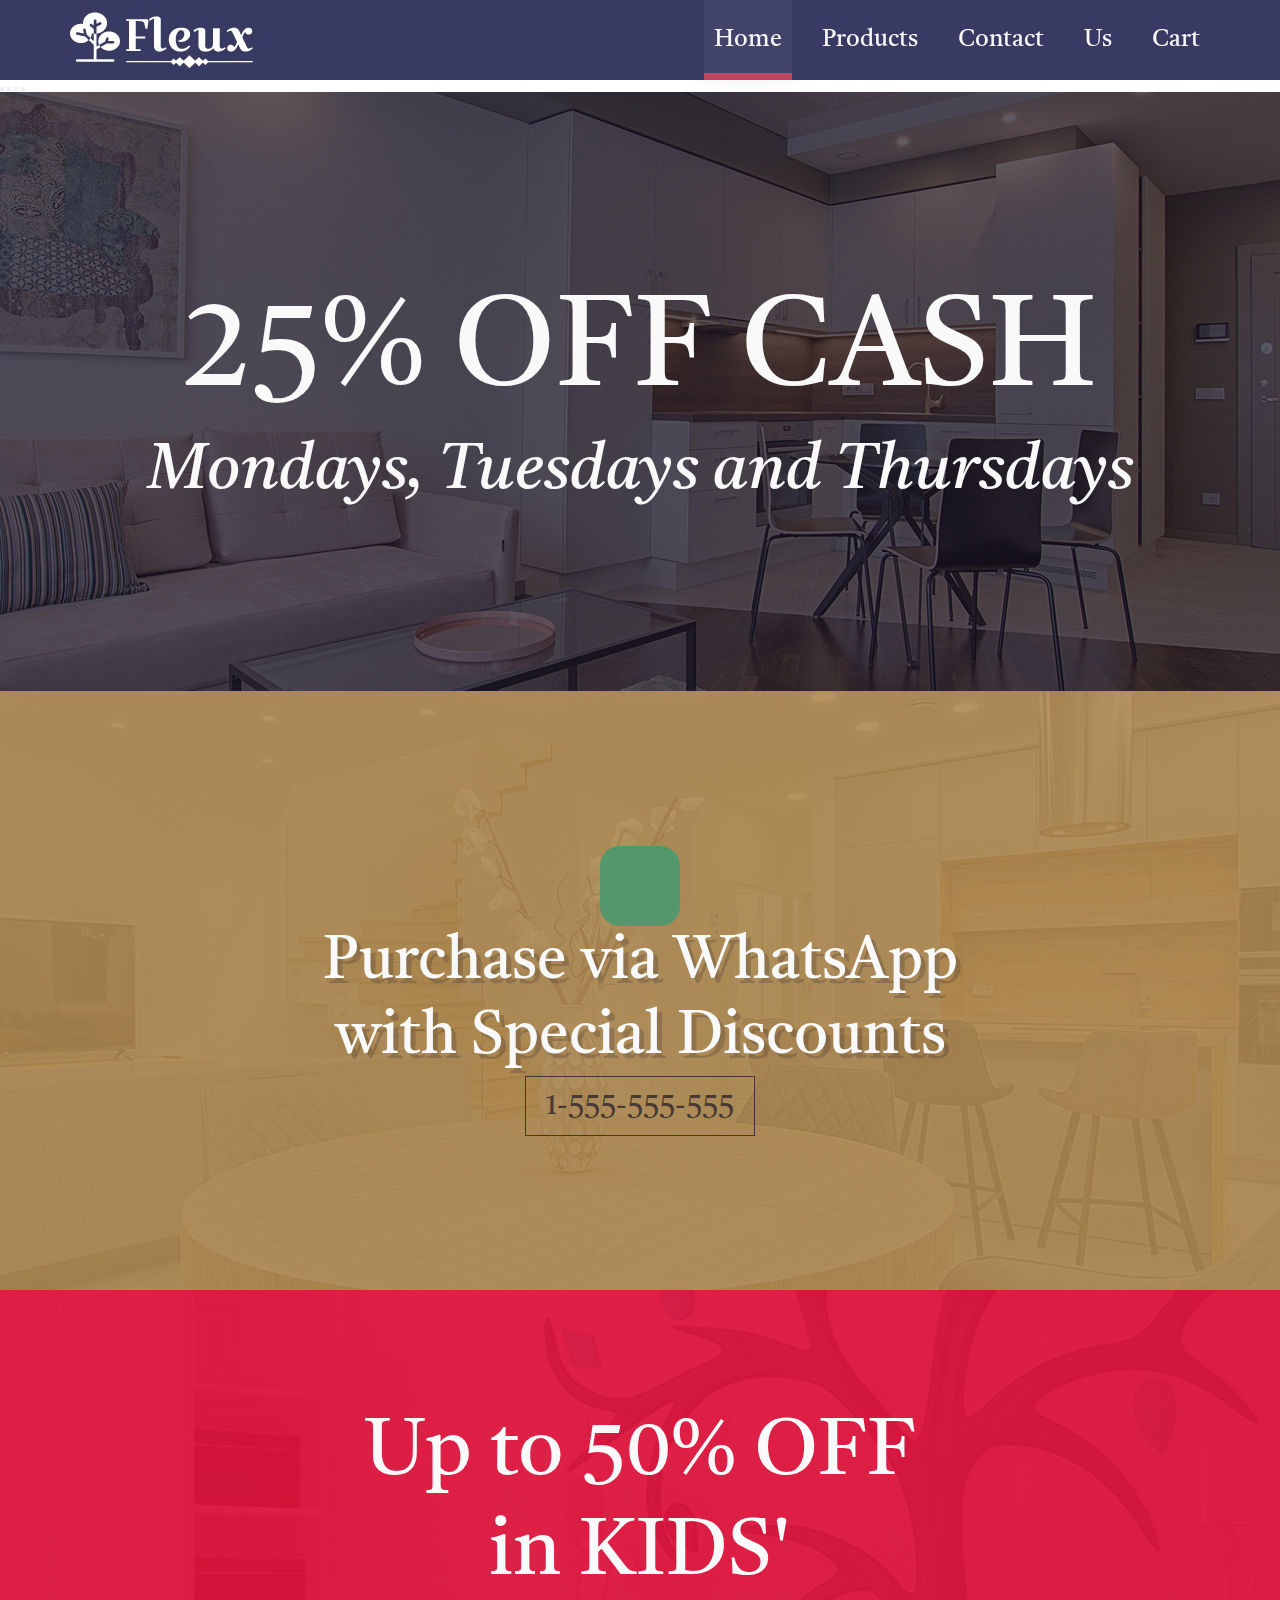
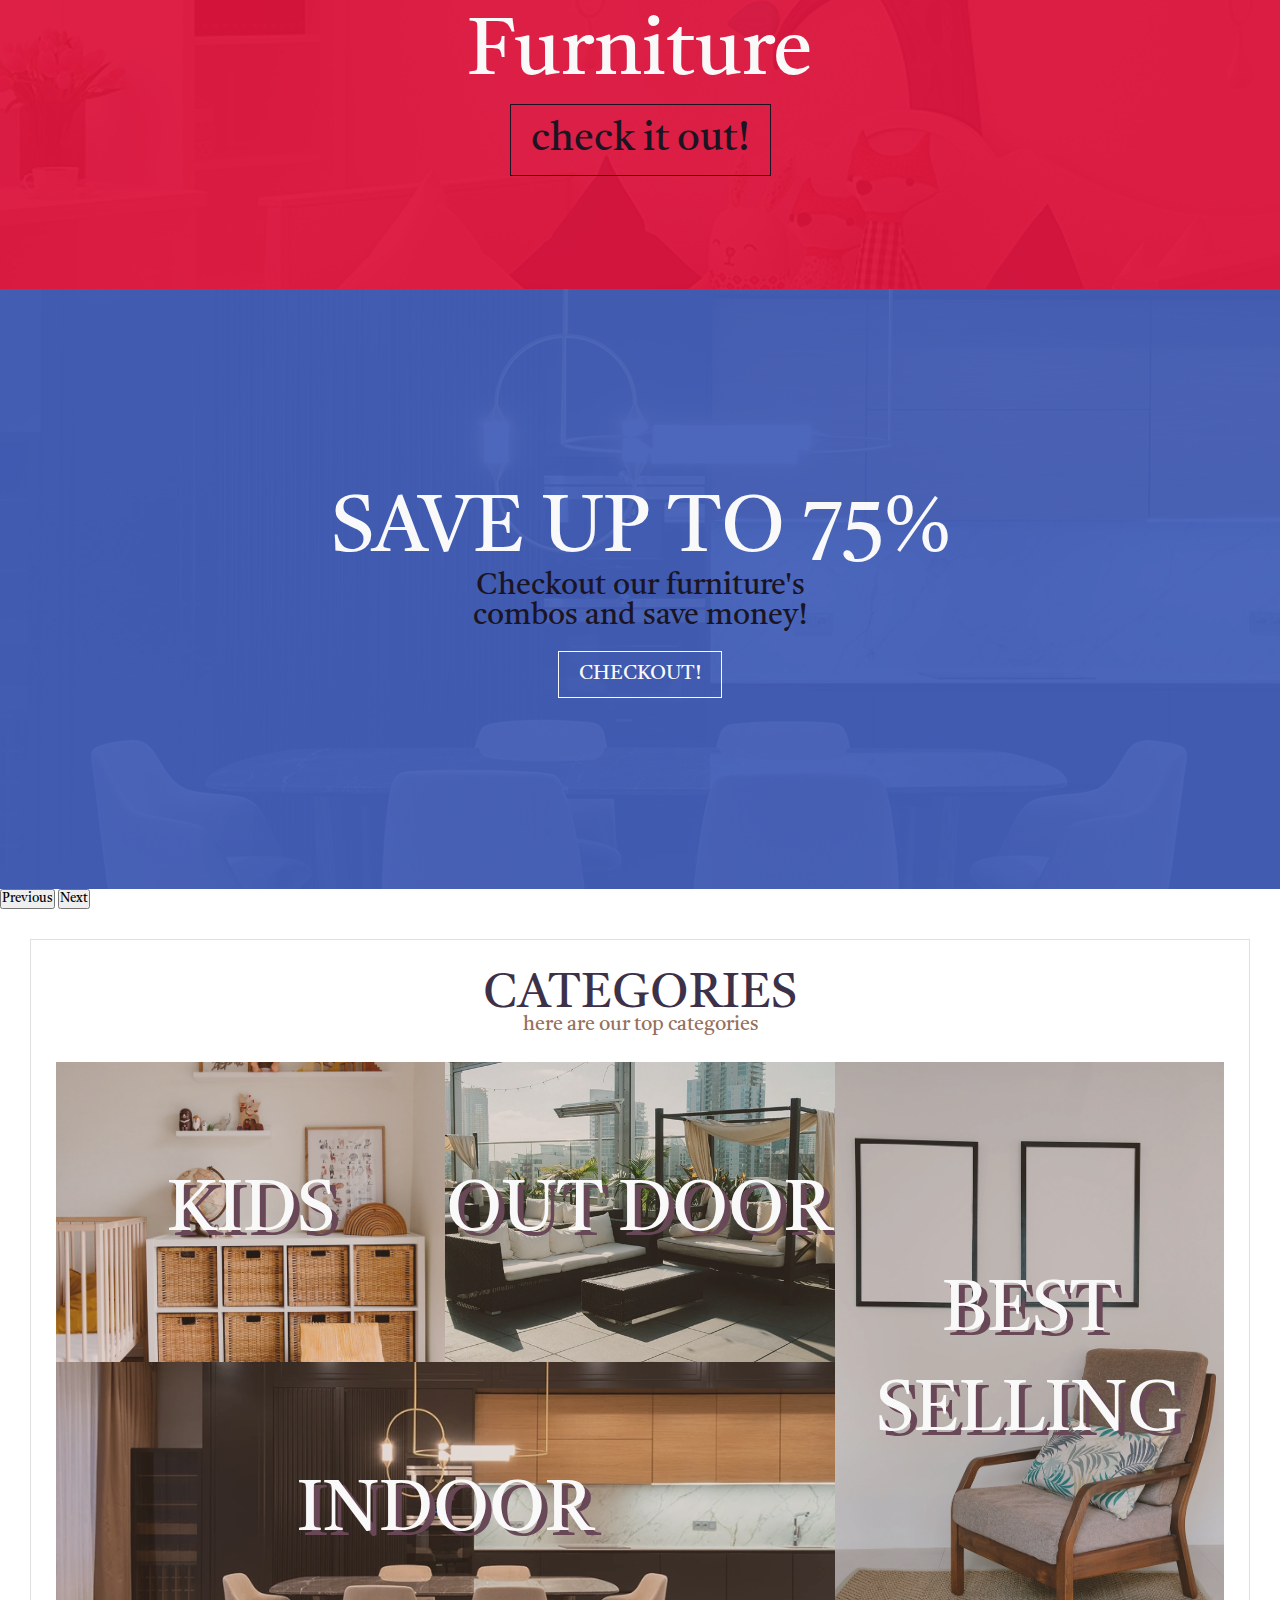
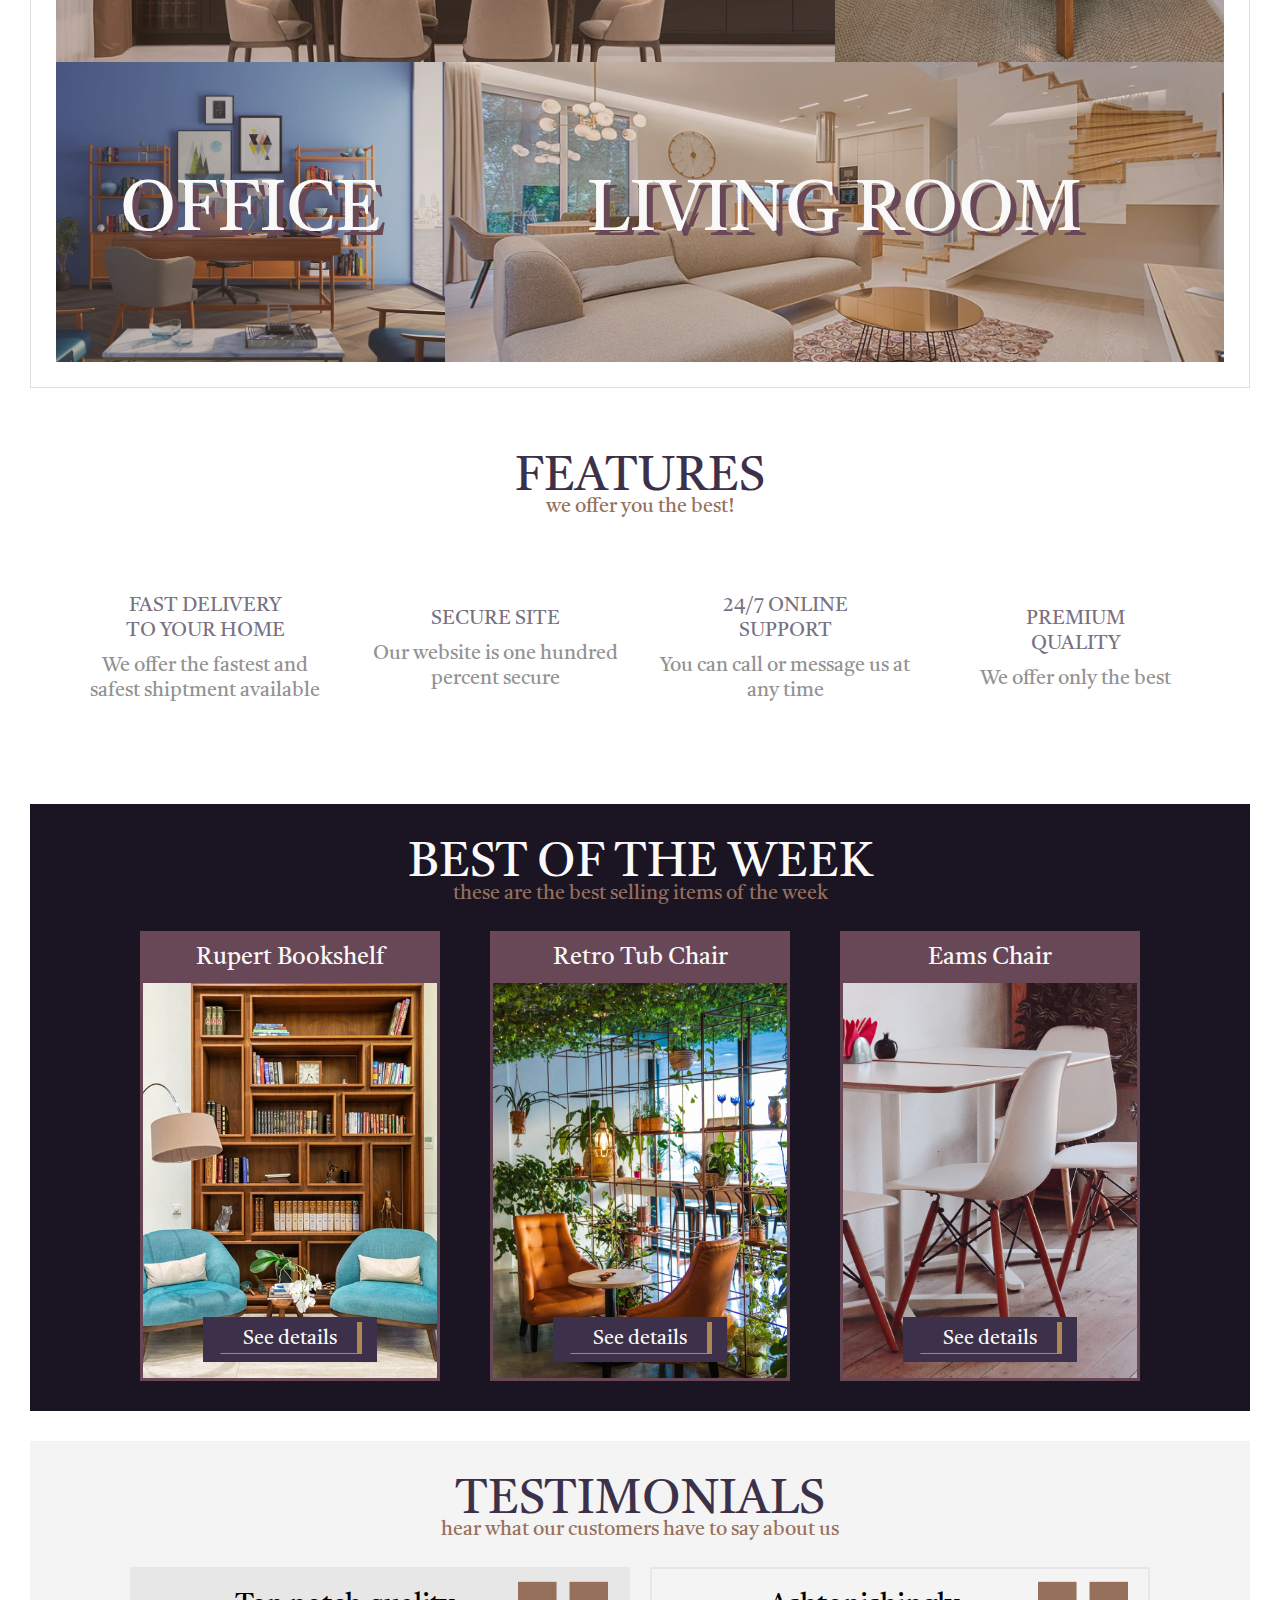
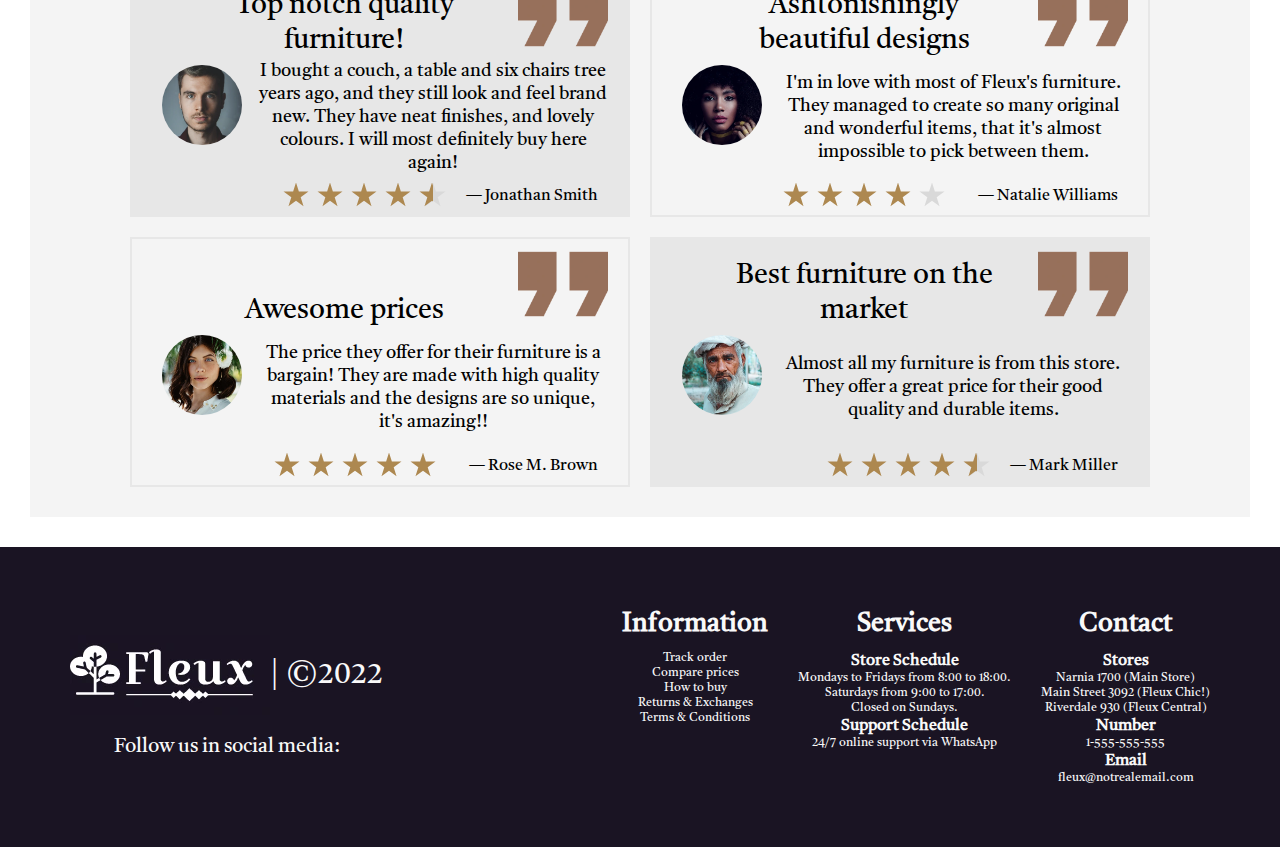
==== commit 843d9d8f: "Merge branch 'SEO'" ====
--- a/index.html
+++ b/index.html
@@ -36,7 +36,7 @@
     />
 
     <!-- CUSTOM STYLES -->
-    <link rel="stylesheet" href="./css/styles.css" />
+    <link rel="stylesheet" href="./styles/styles.css" />
   </head>
   <body class="home__grid">
     <!-- HEADER
@@ -80,7 +80,6 @@
     <main>
       <!-- SLIDER
     ------------------------------------------------------------------>
-
       <section class="slider">
         <div
           id="carouselExampleIndicators"
@@ -131,10 +130,10 @@
               />
               </div>
               
-              <div class="slider__img-text slider__img-text--1">
-                <div class="slider__text-box">
-                  <p class="slider__img-text--big">25% OFF CASH</p>
-                  <p class="slider__img-text--small">
+              <div class="slider__content slider__content--1">
+                <div class="slider__text">
+                  <p class="slider__text--big">25% OFF CASH</p>
+                  <p class="slider__text--small">
                     Mondays, Tuesdays and Thursdays
                   </p>
                 </div>
@@ -151,11 +150,11 @@
               />
               </div>
               
-              <div class="slider__img-text slider__img-text--2">
-                <div class="slider__text-box">
-                  <p class="slider__img-icon"><i class="fa-brands fa-whatsapp"></i></p>
-                  <p class="slider__img-text--big">Purchase via WhatsApp with Special Discounts</p>
-                  <p class="slider__img-text--small">
+              <div class="slider__content slider__content--2">
+                <div class="slider__text">
+                  <p class="slider__text--icon"><i class="fa-brands fa-whatsapp"></i></p>
+                  <p class="slider__text--big">Purchase via WhatsApp with Special Discounts</p>
+                  <p class="slider__text--small">
                     1-555-555-555 
                   </p>
                 </div>
@@ -172,10 +171,10 @@
               />
               </div>
               
-              <div class="slider__img-text slider__img-text--3">
-                <div class="slider__text-box">
-                  <p class="slider__img-text--big">Up to 50% OFF in KIDS' Furniture</p>
-                  <p class="slider__img-text--small">
+              <div class="slider__content slider__content--3">
+                <div class="slider__text">
+                  <p class="slider__text--big">Up to 50% OFF in KIDS' Furniture</p>
+                  <p class="slider__text--small">
                     check it out!
                   </p>
                 </div>
@@ -192,10 +191,10 @@
             />
             </div>
             
-            <div class="slider__img-text slider__img-text--4">
-              <div class="slider__text-box">
-                <p class="slider__img-text--big">SAVE UP TO 75%</p>
-                <p class="slider__img-text--small">
+            <div class="slider__content slider__content--4">
+              <div class="slider__text">
+                <p class="slider__text--big">SAVE UP TO 75%</p>
+                <p class="slider__text--small">
                  Checkout our furniture's combos and save money! 
                 </p>
                 <button>Checkout!</button>
@@ -366,7 +365,7 @@
 
         <div class="testimonials__container">
           <!-- CARD ONE -->
-          <div class="testionials__card testimonials__card--filled">
+          <div class="testimonials__card testimonials__card--filled">
             <div class="testimonials__card-heading">
               <h3>Top notch quality furniture!</h3>
             </div>
@@ -419,7 +418,7 @@
           </div>
 
           <!-- CARD TWO -->
-          <div class="testionials__card testimonials__card--border">
+          <div class="testimonials__card testimonials__card--border">
             <div class="testimonials__card-heading">
               <h3>Ashtonishingly beautiful designs</h3>
             </div>
@@ -466,7 +465,7 @@
           </div>
 
           <!-- CARD THREE -->
-          <div class="testionials__card testimonials__card--border">
+          <div class="testimonials__card testimonials__card--border">
             <div class="testimonials__card-heading">
               <h3>Awesome prices</h3>
             </div>
@@ -513,7 +512,7 @@
           </div>
 
           <!-- CARD FOUR -->
-          <div class="testionials__card testimonials__card--filled">
+          <div class="testimonials__card testimonials__card--filled">
             <div class="testimonials__card-heading">
               <h3>Best furniture on the market</h3>
             </div>
--- a/styles/styles.css
+++ b/styles/styles.css
@@ -0,0 +1,2101 @@
+.btn__details {
+  cursor: pointer;
+  position: relative;
+  border: none;
+  background-color: #3d304a;
+  color: #f9f9f9;
+  transition: all 0.2s;
+}
+.btn__details:hover {
+  background-color: #50455c;
+  transform: translateY(-3px);
+}
+.btn__details::before, .btn__details::after {
+  content: "";
+  position: absolute;
+  background-color: #ad8850;
+}
+
+@-webkit-keyframes left-to-right {
+  0% {
+    transform: skew(45deg) translateX(0%);
+  }
+  100% {
+    transform: skew(45deg) translateX(100%);
+  }
+}
+
+@keyframes left-to-right {
+  0% {
+    transform: skew(45deg) translateX(0%);
+  }
+  100% {
+    transform: skew(45deg) translateX(100%);
+  }
+}
+@-webkit-keyframes left-to-right-back {
+  0% {
+    transform: skew(45deg) translateX(100%);
+  }
+  100% {
+    transform: skew(45deg) translateX(0%);
+  }
+}
+@keyframes left-to-right-back {
+  0% {
+    transform: skew(45deg) translateX(100%);
+  }
+  100% {
+    transform: skew(45deg) translateX(0%);
+  }
+}
+@-webkit-keyframes right-to-left {
+  0% {
+    transform: skew(45deg) translateX(0%);
+  }
+  100% {
+    transform: skew(45deg) translateX(-100%);
+  }
+}
+@keyframes right-to-left {
+  0% {
+    transform: skew(45deg) translateX(0%);
+  }
+  100% {
+    transform: skew(45deg) translateX(-100%);
+  }
+}
+@-webkit-keyframes right-to-left-back {
+  0% {
+    transform: skew(45deg) translateX(-100%);
+  }
+  100% {
+    transform: skew(45deg) translateX(0%);
+  }
+}
+@keyframes right-to-left-back {
+  0% {
+    transform: skew(45deg) translateX(-100%);
+  }
+  100% {
+    transform: skew(45deg) translateX(0%);
+  }
+}
+html {
+  font-size: 62.5%;
+  scroll-behavior: smooth;
+}
+
+* {
+  padding: 0;
+  margin: 0;
+  box-sizing: border-box;
+}
+
+body,
+button {
+  font-family: "Tiro Gurmukhi", serif;
+}
+
+li {
+  list-style: none;
+}
+
+a {
+  text-decoration: none;
+}
+
+p {
+  margin: 0;
+}
+
+/* SCROLLBAR  */
+::-webkit-scrollbar {
+  width: 10px;
+}
+
+::-webkit-scrollbar-track {
+  background: #1a1423;
+}
+
+::-webkit-scrollbar-thumb {
+  background: #96705b;
+}
+
+::-webkit-scrollbar-thumb:hover {
+  background: rgba(150, 112, 91, 0.8);
+}
+
+.current-path {
+  padding: 3rem 7rem;
+  font-size: 2rem;
+  color: #929292;
+}
+
+/* GRID LAYOUT */
+.home__grid {
+  grid-template-rows: repeat(3, auto);
+  grid-template-areas: "header" "main" "footer";
+  grid-template-columns: 100%;
+}
+
+.products__grid {
+  display: grid;
+  grid-template-rows: auto 8rem repeat(2, auto);
+  grid-template-areas: "header header header header header" "sidebar-opener path path path path" "sidebar-opener sidebar ____ section ___" "footer footer footer footer footer";
+  grid-template-columns: 5% 28rem 8% auto 10%;
+}
+.products__grid header {
+  grid-area: header;
+}
+.products__grid aside {
+  grid-area: sidebar;
+}
+.products__grid section {
+  grid-area: section;
+}
+.products__grid footer {
+  grid-area: footer;
+}
+.products__grid .current-path {
+  grid-area: path;
+}
+.products__grid .sidebar-opener {
+  grid-area: sidebar-opener;
+}
+@media (max-width: 65.5em) {
+  .products__grid {
+    grid-template-areas: "header header header header" "sidebar-opener path path path" "sidebar-opener section section section" "footer footer footer footer ";
+    grid-template-columns: 10% 8% auto;
+    grid-template-rows: auto 3rem repeat(2, auto);
+  }
+  .products__grid .current-path {
+    align-self: flex-end;
+    font-size: 1.2rem;
+  }
+}
+
+.footer {
+  background-color: #1a1423;
+  color: #f9f9f9;
+  height: 30rem;
+  display: flex;
+  justify-content: space-between;
+  align-items: center;
+  padding: 0 7rem;
+}
+.footer__first-container {
+  display: flex;
+  flex-direction: column;
+  gap: 2rem;
+}
+.footer__brand {
+  display: flex;
+  align-items: center;
+  justify-content: center;
+  font-size: 3rem;
+}
+.footer__social-media {
+  display: flex;
+  align-items: center;
+  justify-content: center;
+  flex-direction: column;
+  font-size: 2rem;
+}
+.footer__icon-container {
+  display: flex;
+  gap: 2rem;
+}
+.footer__social-media i {
+  font-size: 3.6rem;
+  padding-top: 1rem;
+}
+.footer__icon--instagram {
+  color: #c27ac8;
+}
+.footer__icon--twitter {
+  color: #5086b8;
+}
+.footer__icon--facebook {
+  color: #4054bb;
+}
+.footer__second-container {
+  display: flex;
+  text-align: center;
+  gap: 3rem;
+}
+.footer__second-container h3 {
+  font-size: 2.6rem;
+  margin-bottom: 1rem;
+}
+.footer__second-container h4 {
+  font-size: 1.6rem;
+}
+.footer__second-container p {
+  font-size: 1.2rem;
+}
+@media (max-width: 67.5em) {
+  .footer {
+    flex-direction: column;
+    gap: 4rem;
+    padding: 3rem;
+    height: auto;
+  }
+  .footer__first-container {
+    gap: 0rem;
+  }
+  .footer__brand {
+    font-size: 2rem;
+  }
+  .footer__brand img {
+    width: 150px;
+  }
+  .footer__social-media {
+    font-size: 1.2rem;
+  }
+  .footer__icon-container {
+    gap: 1rem;
+  }
+  .footer__social-media i {
+    font-size: 2.6rem;
+    padding-top: 0.5rem;
+  }
+  .footer__second-container {
+    display: flex;
+    text-align: center;
+    gap: 3rem;
+  }
+  .footer__second-container h3 {
+    font-size: 2rem;
+    margin-bottom: 0.5rem;
+  }
+  .footer__second-container h4 {
+    font-size: 1.2rem;
+  }
+  .footer__second-container p {
+    font-size: 1rem;
+  }
+}
+@media (max-width: 28em) {
+  .footer__second-container {
+    flex-direction: column;
+  }
+}
+
+.header {
+  position: -webkit-sticky;
+  position: sticky;
+  top: 0;
+  left: 0;
+  width: 100%;
+  z-index: 999;
+  display: flex;
+  align-content: center;
+  justify-content: space-between;
+  background-color: #383a63;
+  height: 8rem;
+  padding: 0 7rem;
+}
+.header__logo {
+  display: flex;
+  align-items: center;
+  justify-content: center;
+}
+.header__list {
+  display: flex;
+  gap: 2rem;
+  height: 100%;
+  font-size: 2.4rem;
+}
+.header__link {
+  display: flex;
+  align-items: center;
+  justify-content: center;
+  flex-direction: column;
+  position: relative;
+  border-bottom: 7px solid transparent;
+  padding: 1rem;
+  height: 100%;
+  transition: 0.1s;
+}
+.header__link::before {
+  content: "";
+  position: absolute;
+  left: 0;
+  bottom: -7px;
+  height: 7px;
+  width: 0;
+  background-color: #bb465e;
+  transition: all 0.3s ease-out;
+}
+.header__link i {
+  transition: all 0.3s;
+  color: #96705b;
+}
+.header__link a:link, .header__link a:visited {
+  color: #f9f9f9;
+  margin-bottom: -7px; /* NEUTRALIZE BORDER BOTTOM SPACE */
+  display: flex;
+  flex-direction: column;
+  align-items: center;
+}
+.header__link--active {
+  background-color: rgba(255, 255, 255, 0.05);
+  border-color: #bb465e;
+  box-shadow: 0 0 30px rgba(0, 0, 0, 0.05);
+}
+.header__link--active i {
+  color: #bb465e;
+}
+.header__link:not(.header__link--active):hover::before {
+  width: 100%;
+}
+.header__link:not(.header__link--active):hover i {
+  color: #bb465e;
+}
+@media (max-width: 50em) {
+  .header {
+    flex-direction: column;
+    height: auto;
+  }
+  .header__list {
+    justify-content: space-between;
+  }
+  .header__link {
+    border-width: 6.5px;
+  }
+  .header__link a:link, .header__link a:visited {
+    margin-bottom: -6.5px;
+  }
+}
+@media (max-width: 47em) {
+  .header {
+    padding: 0 2rem;
+  }
+}
+@media (max-width: 37.5em) {
+  .header__list {
+    font-size: 1.5rem;
+  }
+}
+@media (max-width: 28em) {
+  .header__list {
+    gap: 1rem;
+    font-size: 1.2rem;
+  }
+  .header__link {
+    border-width: 4px;
+    padding: 0.5rem;
+  }
+  .header__link a:link, .header__link a:visited {
+    margin-bottom: -4px;
+  }
+}
+
+.btn__details::before {
+  left: 50%;
+  transform: translateX(-50%);
+  height: 1px;
+  width: 80%;
+}
+.btn__details::after {
+  height: 70%;
+  width: 0.5rem;
+}
+.btn__details--small {
+  padding: 0.5rem 2.5rem;
+  font-size: 1.6rem;
+}
+.btn__details--small::before, .btn__details--small::after {
+  bottom: 0.5rem;
+}
+.btn__details--small::after {
+  right: 1rem;
+}
+.btn__details--medium {
+  padding: 1rem 4rem;
+  font-size: 2rem;
+}
+.btn__details--medium::before, .btn__details--medium::after {
+  bottom: 0.8rem;
+}
+.btn__details--medium::after {
+  right: 1.5rem;
+}
+
+.heading {
+  text-align: center;
+  margin-bottom: 2.4rem;
+}
+.heading h2 {
+  font-size: 4.8rem;
+  color: #3d314a;
+  font-weight: 400;
+}
+.heading p {
+  margin-top: -1.25rem;
+  color: #96705b;
+  font-size: 2rem;
+}
+.heading--start {
+  text-align: start;
+}
+@media (max-width: 67.5em) {
+  .heading {
+    margin-bottom: 2rem;
+  }
+  .heading h2 {
+    font-size: 4rem;
+  }
+  .heading p {
+    margin-top: -1rem;
+    font-size: 1.6rem;
+  }
+}
+@media (max-width: 37.5em) {
+  .heading {
+    margin-bottom: 1rem;
+  }
+  .heading h2 {
+    font-size: 3rem;
+  }
+  .heading p {
+    font-size: 1.4rem;
+  }
+}
+
+.slider__group {
+  position: relative;
+}
+.slider__arrows {
+  height: 4rem !important;
+  width: 4rem !important;
+}
+.slider__img-container {
+  display: flex;
+  align-items: center;
+  justify-content: center;
+  overflow: hidden;
+  height: 80rem;
+  margin-top: -0.1rem;
+}
+.slider__img-container img {
+  -o-object-fit: cover;
+     object-fit: cover;
+}
+.slider__content {
+  display: flex;
+  align-items: center;
+  justify-content: center;
+  position: absolute;
+  height: 100%;
+  width: 60%;
+}
+.slider__text {
+  text-align: center;
+  width: 70rem;
+}
+.slider__content--1 {
+  top: 0;
+  left: 0;
+  -webkit-clip-path: polygon(0 0, 70% 0, 100% 100%, 0% 100%);
+          clip-path: polygon(0 0, 70% 0, 100% 100%, 0% 100%);
+  color: #f9f9f9;
+  background-color: rgba(26, 20, 35, 0.7);
+}
+.slider__content--1 .slider__text {
+  margin-left: -30%;
+}
+.slider__content--1 .slider__text--big {
+  font-size: 12.8rem;
+}
+.slider__content--1 .slider__text--small {
+  font-size: 6.4rem;
+  font-style: italic;
+}
+.slider__content--2 {
+  top: 0;
+  left: 50%;
+  transform: translateX(-50%);
+  -webkit-clip-path: circle(50% at 50% 0);
+          clip-path: circle(50% at 50% 0);
+  align-items: flex-start;
+  color: #f9f9f9;
+  background-color: rgba(173, 136, 80, 0.9);
+}
+.slider__content--2 .slider__text {
+  display: flex;
+  align-items: center;
+  justify-content: center;
+  height: 50%;
+  flex-direction: column;
+}
+.slider__content--2 .slider__text--icon {
+  display: flex;
+  align-items: center;
+  justify-content: center;
+  font-size: 7rem;
+  color: white;
+  width: 8rem;
+  height: 8rem;
+  border-radius: 2rem;
+  background-color: #55976d;
+  padding: 1rem;
+}
+.slider__content--2 .slider__text--big {
+  font-size: 6rem;
+  text-shadow: 5px 5px 0 rgba(26, 20, 35, 0.2);
+}
+.slider__content--2 .slider__text--small {
+  color: rgba(26, 20, 35, 0.7);
+  border: 1px solid rgba(26, 20, 35, 0.7);
+  font-size: 3rem;
+  padding: 1rem 2rem;
+}
+.slider__content--3 {
+  justify-content: flex-start;
+  align-items: flex-start;
+  top: 0;
+  left: 0;
+  -webkit-clip-path: polygon(0 0, 0 100%, 100% 0);
+          clip-path: polygon(0 0, 0 100%, 100% 0);
+  width: 90%;
+  color: #f9f9f9;
+  background-color: rgba(220, 20, 60, 0.95);
+}
+.slider__content--3 .slider__text {
+  display: flex;
+  align-items: center;
+  justify-content: center;
+  flex-direction: column;
+  align-self: start;
+  height: 70%;
+  width: 50%;
+  padding: 0 4rem;
+}
+.slider__content--3 .slider__text--big {
+  font-size: 8rem;
+}
+.slider__content--3 .slider__text--small {
+  cursor: pointer;
+  font-size: 4rem;
+  padding: 1rem 2rem;
+  color: #1a1423;
+  border: 1px solid #1a1423;
+}
+.slider__content--4 {
+  top: 0rem;
+  left: 50%;
+  transform: translateX(-50%);
+  width: 140rem;
+  height: 40rem;
+  -webkit-clip-path: polygon(0 0, 100% 0, 70% 100%, 30% 100%);
+          clip-path: polygon(0 0, 100% 0, 70% 100%, 30% 100%);
+  color: #f9f9f9;
+  background-color: rgba(66, 95, 184, 0.95);
+}
+.slider__content--4 .slider__text {
+  display: flex;
+  align-items: center;
+  justify-content: center;
+  flex-direction: column;
+  height: 100%;
+  width: 50%;
+}
+.slider__content--4 .slider__text--big {
+  font-size: 8rem;
+}
+.slider__content--4 .slider__text--small {
+  font-size: 3rem;
+  width: 40rem;
+  line-height: 3rem;
+  margin-top: -1rem;
+  color: #1a1423;
+}
+.slider__content--4 button {
+  margin-top: 2rem;
+  font-size: 2rem;
+  text-transform: uppercase;
+  padding: 1rem 2rem;
+  background-color: transparent;
+  border: 1px solid #f9f9f9;
+  color: #f9f9f9;
+}
+@media (max-width: 116.5em) {
+  .slider__content {
+    width: 80%;
+  }
+}
+@media (max-width: 85em) {
+  .slider__content {
+    -webkit-clip-path: none;
+            clip-path: none;
+    width: 100%;
+  }
+  .slider__img-container {
+    height: 60rem;
+  }
+  .slider__text {
+    margin-left: 0px !important;
+    width: 100%;
+  }
+  .slider__content {
+    width: 100%;
+    height: 100%;
+  }
+  .slider__content--2 {
+    align-items: center;
+  }
+  .slider__content--3 {
+    align-items: center;
+    justify-content: center;
+  }
+  .slider__content--2 .slider__text {
+    width: 60% !important;
+  }
+  .slider__content--3 .slider__text {
+    align-self: center;
+  }
+}
+@media (max-width: 72em) {
+  .slider__content--3 .slider__text--big {
+    font-size: 6rem;
+  }
+  .slider__content--3 .slider__text--small {
+    font-size: 3rem;
+  }
+}
+@media (max-width: 67.5em) {
+  .slider__content--1 .slider__text--big {
+    font-size: 10rem;
+  }
+  .slider__content--1 .slider__text--small {
+    font-size: 4rem;
+    font-style: italic;
+  }
+  .slider__content--2 .slider__img-icon {
+    font-size: 5.5rem;
+    width: 7rem;
+    height: 7rem;
+  }
+  .slider__content--2 .slider__text--big {
+    font-size: 6rem;
+  }
+  .slider__content--2 .slider__text--small {
+    font-size: 2rem;
+  }
+}
+@media (max-width: 50em) {
+  .slider__img-container {
+    height: 50rem;
+  }
+  .slider__content--1 .slider__text--big {
+    font-size: 6.4rem;
+  }
+  .slider__content--1 .slider__text--small {
+    font-size: 2.4rem;
+  }
+  .slider__content--2 .slider__img-icon {
+    font-size: 3rem;
+    width: 4.5rem;
+    height: 4.5rem;
+  }
+  .slider__content--2 .slider__text--big {
+    font-size: 4rem;
+  }
+  .slider__content--2 .slider__text--small {
+    font-size: 1rem;
+  }
+  .slider__content--3 .slider__text--big {
+    font-size: 4rem;
+  }
+  .slider__content--3 .slider__text--small {
+    font-size: 1.5rem;
+  }
+  .slider__content--4 .slider__text--big {
+    font-size: 4.8rem;
+  }
+  .slider__content--4 .slider__text--small {
+    font-size: 2rem;
+  }
+  .slider__content--4 button {
+    margin-top: 1rem;
+    font-size: 1rem;
+    padding: 0.5rem 1rem;
+  }
+}
+
+.features {
+  margin: 6rem;
+}
+.features__container {
+  display: flex;
+  justify-content: center;
+  gap: 4rem;
+}
+.features__box {
+  display: flex;
+  align-items: center;
+  justify-content: center;
+  flex-direction: column;
+  gap: 1rem;
+  width: 25rem;
+  height: 20rem;
+  text-align: center;
+}
+.features__box i {
+  color: rgba(61, 48, 74, 0.7);
+  font-size: 6.4rem;
+}
+.features__box h4 {
+  color: rgba(61, 48, 74, 0.7);
+  font-size: 2rem;
+  font-weight: 400;
+  width: 18rem;
+}
+.features__box p {
+  color: #929292;
+  font-size: 2rem;
+}
+@media (max-width: 72em) {
+  .features {
+    padding: 2rem;
+    margin: 2rem;
+  }
+}
+@media (max-width: 67.5em) {
+  .features__container {
+    display: grid;
+    grid-template-columns: repeat(2, 25rem);
+    grid-template-rows: repeat(2, 20rem);
+  }
+}
+@media (max-width: 47em) {
+  .features {
+    padding: 1rem;
+    margin: 1rem;
+  }
+}
+@media (max-width: 37.5em) {
+  .features {
+    padding: 2rem 0;
+    margin: 0;
+  }
+  .features__container {
+    gap: 2rem;
+    grid-template-columns: repeat(2, 20rem);
+    grid-template-rows: repeat(2, 15rem);
+    align-items: center;
+  }
+  .features__box {
+    width: 18rem;
+    height: 15rem;
+    text-align: center;
+  }
+  .features__box i {
+    font-size: 4.8rem;
+  }
+  .features__box h4 {
+    font-size: 1.6rem;
+    width: 18rem;
+  }
+  .features__box p {
+    font-size: 1.4rem;
+  }
+}
+@media (max-width: 28em) {
+  .features__container {
+    gap: 2rem;
+    grid-template-columns: repeat(2, 15rem);
+    grid-template-rows: repeat(2, 10rem);
+  }
+  .features__box {
+    width: 15rem;
+    height: 10rem;
+    gap: 0.5rem;
+  }
+  .features__box i {
+    font-size: 3rem;
+  }
+  .features__box h4 {
+    font-size: 1.2rem;
+    width: 18rem;
+  }
+  .features__box p {
+    font-size: 1rem;
+  }
+}
+
+.categories {
+  border: 1px solid #dfdfdf;
+  margin: 3rem;
+  padding: 2.5rem;
+}
+.categories__container {
+  position: relative;
+  display: grid;
+  grid-template-columns: repeat(2, 3fr) 4fr 5fr;
+  grid-template-rows: repeat(2, 35rem);
+}
+.categories__container::before {
+  content: "";
+  position: absolute;
+  top: 0;
+  left: 0;
+  width: 100%;
+  height: 100%;
+  background-color: rgba(150, 112, 91, 0.25);
+  z-index: 10;
+}
+.categories__box {
+  position: relative;
+  overflow: hidden;
+  cursor: pointer;
+  line-height: 100px;
+}
+.categories__box::before, .categories__box::after {
+  content: "";
+  position: absolute;
+  top: 0;
+  width: 150%;
+  height: 100%;
+  transform: skew(45deg);
+}
+.categories__box::before {
+  left: 0;
+  left: -250%;
+  background-color: rgba(26, 20, 35, 0.4);
+}
+.categories__box::after {
+  right: 0;
+  right: -250%;
+  background-color: rgba(249, 249, 249, 0.4);
+}
+.categories__box h3 {
+  position: relative;
+  z-index: 10;
+  text-align: center;
+  font-size: 9.6rem;
+  font-weight: 100;
+  color: #f9f9f9;
+  text-shadow: 6px 5px 0 #684756;
+}
+.categories__box--3 {
+  grid-column: 1/3;
+}
+.categories__box--4 {
+  grid-column: 3/4;
+  grid-row: 1/3;
+}
+.categories__box--5 {
+  grid-column: 4/5;
+  grid-row: 1/2;
+}
+.categories__title::before {
+  content: "";
+  position: absolute;
+  z-index: 6;
+  left: 50%;
+  transform: translateX(-50%) skew(45deg);
+  width: 1rem;
+  height: 0;
+  transition: all 0.5s ease-out;
+  background-color: rgba(249, 249, 249, 0.8);
+}
+.categories__box--1 .categories__img {
+  background: url("../assets/home-categories/kids.webp");
+}
+.categories__box--2 .categories__img {
+  background: url("../assets/home-categories/outdoor.webp");
+}
+.categories__box--3 .categories__img {
+  background: url("../assets/home-categories/indoor.webp");
+}
+.categories__box--4 .categories__img {
+  background: url("../assets/home-categories/best-selling.webp");
+}
+.categories__box--5 .categories__img {
+  background: url("../assets/home-categories/living-room.webp");
+}
+.categories__box--6 .categories__img {
+  background: url("../assets/home-categories/office.webp");
+}
+.categories__box--1 .categories__img, .categories__box--2 .categories__img, .categories__box--3 .categories__img, .categories__box--4 .categories__img, .categories__box--5 .categories__img, .categories__box--6 .categories__img {
+  background-size: cover;
+  background-position: center;
+}
+.categories__img {
+  width: 100%;
+  height: 100%;
+  transition: all 0.2s;
+}
+.categories__title {
+  display: flex;
+  align-items: center;
+  justify-content: center;
+  position: absolute;
+  z-index: 15;
+  height: 100%;
+  width: 100%;
+}
+.categories__box:hover::before {
+  -webkit-animation: left-to-right 0.5s;
+          animation: left-to-right 0.5s;
+}
+.categories__box:hover::after {
+  -webkit-animation: right-to-left 0.5s;
+          animation: right-to-left 0.5s;
+}
+.categories__box:hover::before, .categories__box:hover::after {
+  z-index: 5;
+  -webkit-animation-fill-mode: forwards;
+          animation-fill-mode: forwards;
+}
+.categories__box:hover .categories__img {
+  transform: scale(1.1);
+}
+.categories__box:not(:hover)::before {
+  z-index: 5;
+  -webkit-animation: left-to-right-back 0.5s;
+          animation: left-to-right-back 0.5s;
+}
+.categories__box:not(:hover)::after {
+  z-index: 5;
+  -webkit-animation: right-to-left-back 0.5s;
+          animation: right-to-left-back 0.5s;
+}
+.categories__title:hover::before {
+  height: 100%;
+}
+@media (max-width: 116.5em) {
+  .categories__container {
+    grid-template-rows: repeat(2, 30rem);
+  }
+  .categories__box h3 {
+    font-size: 8rem;
+  }
+}
+@media (max-width: 93.75em) {
+  .categories__container {
+    grid-template-rows: repeat(2, 30rem);
+  }
+  .categories__box h3 {
+    font-size: 7rem;
+  }
+}
+@media (max-width: 81em) {
+  .categories__container {
+    grid-template-columns: repeat(3, 3fr);
+    grid-template-rows: repeat(3, 30rem);
+  }
+  .categories__box--3 {
+    grid-column: 1/3;
+  }
+  .categories__box--4 {
+    grid-column: 3/4;
+    grid-row: 1/3;
+  }
+  .categories__box--5 {
+    grid-column: 2/4;
+    grid-row: 3/4;
+  }
+}
+@media (max-width: 72em) {
+  .categories {
+    padding: 2rem;
+    margin: 2rem;
+  }
+}
+@media (max-width: 67.5em) {
+  .categories__container {
+    grid-template-columns: repeat(2, 1fr);
+  }
+  .categories__box--3 {
+    grid-column: auto;
+  }
+  .categories__box--4 {
+    grid-column: auto;
+    grid-row: auto;
+  }
+  .categories__box--5 {
+    grid-column: auto;
+    grid-row: auto;
+  }
+}
+@media (max-width: 50em) {
+  .categories__container {
+    grid-template-rows: repeat(4, 21rem);
+  }
+  .categories__box--3 {
+    grid-column: 1/3;
+  }
+  .categories__box--4 {
+    grid-column: 2/3;
+    grid-row: 1/3;
+  }
+}
+@media (max-width: 47em) {
+  .categories {
+    padding: 1rem;
+    margin: 1rem;
+  }
+  .categories__box h3 {
+    font-size: 4.8rem;
+  }
+}
+@media (max-width: 37.5em) {
+  .categories {
+    padding: 2rem 0;
+    margin: 0;
+  }
+  .categories {
+    border: none;
+  }
+  .categories__box h3 {
+    font-size: 4rem;
+  }
+}
+
+.weekly {
+  padding: 3rem;
+  margin: 3rem;
+  background-color: #1a1423;
+}
+.weekly h2 {
+  color: #f9f9f9;
+}
+.weekly__container {
+  display: flex;
+  justify-content: center;
+  gap: 5rem;
+}
+.weekly__card {
+  display: flex;
+  flex-direction: column;
+  justify-content: space-between;
+  background-color: #684756;
+  padding: 3px;
+  width: 30rem;
+  height: 45rem;
+}
+.weekly__title {
+  display: flex;
+  align-items: center;
+  justify-content: center;
+  height: 5rem;
+}
+.weekly__title h3 {
+  color: #f9f9f9;
+  font-weight: 400;
+  font-size: 2.4rem;
+}
+.weekly__content {
+  display: flex;
+  flex-direction: column;
+  align-items: center;
+  justify-content: flex-end;
+  padding: 1.6rem;
+  height: 40rem;
+}
+.weekly__content--1 {
+  background: url("../assets/home-weekly/rupert-bookshelf.webp");
+}
+.weekly__content--2 {
+  background: url("../assets/home-weekly/retro-tub-chair.webp");
+}
+.weekly__content--3 {
+  background: url("../assets/home-weekly/eams-chair.webp");
+}
+.weekly__content--1, .weekly__content--2, .weekly__content--3 {
+  background-size: cover;
+  background-position: center;
+}
+@media (max-width: 72em) {
+  .weekly {
+    padding: 2rem;
+    margin: 2rem;
+  }
+}
+@media (max-width: 67.5em) {
+  .weekly__container {
+    flex-wrap: wrap;
+  }
+}
+@media (max-width: 50em) {
+  .weekly__container {
+    flex-direction: column;
+    align-items: center;
+    gap: 2rem;
+  }
+  .weekly__card {
+    width: 80%;
+    height: 30rem;
+  }
+}
+@media (max-width: 47em) {
+  .weekly {
+    padding: 1rem;
+    margin: 1rem;
+  }
+}
+@media (max-width: 37.5em) {
+  .weekly {
+    padding: 2rem 0;
+    margin: 0;
+  }
+}
+
+.testimonials {
+  margin: 3rem;
+  padding: 3rem;
+  background-color: #f4f4f4;
+}
+.testimonials__container {
+  display: grid;
+  grid-template-columns: repeat(2, 1fr);
+  grid-template-rows: repeat(2, 1fr);
+  width: -webkit-max-content;
+  width: -moz-max-content;
+  width: max-content;
+  gap: 2rem;
+  margin: 0 auto;
+}
+.testimonials__card {
+  position: relative;
+  display: grid;
+  grid-template-columns: 3fr 1fr;
+  grid-template-rows: 1fr 3fr 1fr;
+  justify-items: flex-end;
+  align-items: center;
+  padding: 1rem 2rem;
+  width: 60rem;
+  height: 30rem;
+}
+.testimonials__card--filled {
+  background-color: rgba(217, 217, 217, 0.5);
+  border: 2px solid transparent;
+}
+.testimonials__card--border {
+  border: 2px solid rgba(217, 217, 217, 0.5);
+}
+.testimonials__face {
+  position: absolute;
+  bottom: 5rem;
+  left: 2.6rem;
+  display: flex;
+  align-items: center;
+  justify-content: center;
+  height: 10rem;
+  width: 10rem;
+  border-radius: 50%;
+  overflow: hidden;
+}
+.testimonials__card-heading {
+  width: 30rem;
+  align-self: flex-end;
+  padding-bottom: 2rem;
+}
+.testimonials__card-heading h3 {
+  text-align: center;
+  font-size: 3rem;
+  font-weight: 100;
+}
+.testimonials__text {
+  grid-column: 1/3;
+  width: 45rem;
+  font-size: 2rem;
+  text-align: center;
+}
+.testimonials__name {
+  font-size: 2rem;
+}
+.testimonials__footer {
+  display: flex;
+  align-items: center;
+  justify-content: center;
+  grid-column: 1/3;
+  gap: 2rem;
+  padding-right: 1rem;
+}
+.testimonials__stars {
+  position: relative;
+  display: flex;
+  gap: 1rem;
+  padding-right: 1.5rem;
+}
+.testimonials__star-container {
+  width: 1.5rem;
+  overflow: hidden;
+}
+.testimonials__star {
+  height: 3rem;
+  width: 3rem;
+  /* STAR SHAPE -> */
+  -webkit-clip-path: polygon(50% 0%, 61% 35%, 98% 35%, 68% 57%, 79% 91%, 50% 70%, 21% 91%, 32% 57%, 2% 35%, 39% 35%);
+          clip-path: polygon(50% 0%, 61% 35%, 98% 35%, 68% 57%, 79% 91%, 50% 70%, 21% 91%, 32% 57%, 2% 35%, 39% 35%);
+}
+.testimonials__star--filled {
+  position: relative;
+  z-index: 2;
+  background-color: #ad8850;
+}
+.testimonials__star--empty {
+  z-index: 1;
+  background-color: #d9d9d9;
+}
+.testimonials__star--6 {
+  position: absolute;
+  right: 0;
+}
+@media (max-width: 85em) {
+  .testimonials__card-heading {
+    padding-bottom: 0rem;
+  }
+  .testimonials__card-heading h3 {
+    font-size: 2.8rem;
+  }
+  .testimonials__quote {
+    width: 90px;
+  }
+  .testimonials__text {
+    width: 35rem;
+    font-size: 1.8rem;
+    text-align: center;
+  }
+  .testimonials__text p {
+    display: inline;
+  }
+  .testimonials__face {
+    width: 80px;
+    height: 80px;
+    bottom: 7rem;
+    left: 3rem;
+  }
+  .testimonials__face img {
+    width: 80px;
+  }
+  .testimonials__name {
+    font-size: 1.6rem;
+  }
+  .testimonials__card {
+    width: 50rem;
+    height: 25rem;
+    padding: 0 2rem;
+  }
+  .testimonials__stars {
+    gap: 0.8rem;
+    padding-right: 1.3rem;
+  }
+  .testimonials__star {
+    height: 2.6rem;
+    width: 2.6rem;
+  }
+  .testimonials__star-container {
+    width: 1.4rem;
+  }
+}
+@media (max-width: 72em) {
+  .testimonials {
+    padding: 2rem;
+    margin: 2rem;
+  }
+  .testimonials__container {
+    gap: 1rem;
+  }
+  .testimonials__card {
+    width: 45rem;
+  }
+  .testimonials__text {
+    width: 30rem;
+    font-size: 1.6rem;
+    text-align: center;
+  }
+}
+@media (max-width: 62em) {
+  .testimonials__container {
+    display: flex;
+    overflow-x: auto;
+    width: 100%;
+  }
+}
+@media (max-width: 47em) {
+  .testimonials {
+    padding: 1rem;
+    margin: 1rem;
+  }
+}
+@media (max-width: 37.5em) {
+  .testimonials {
+    padding: 2rem 0;
+    margin: 0;
+  }
+}
+
+.sidebar {
+  margin-bottom: 6rem;
+}
+.sidebar__title {
+  position: relative;
+  text-align: center;
+  font-size: 3rem;
+  font-weight: 100;
+  color: #1a1423;
+  margin-bottom: 2rem;
+}
+.sidebar__title::before {
+  content: "";
+  position: absolute;
+  bottom: 0;
+  left: 4rem;
+  width: 5rem;
+  height: 0.5rem;
+  background-color: #d9d9d9;
+}
+.sidebar__list {
+  display: flex;
+  flex-direction: column;
+}
+.sidebar__item {
+  display: flex;
+  justify-content: space-between;
+  align-items: center;
+  cursor: pointer;
+  height: 3.2rem;
+  font-size: 1.6rem;
+  border-bottom: 1px solid #d9d9d9;
+}
+.sidebar__item span {
+  flex-basis: 95%;
+  text-align: center;
+}
+.sidebar__item i {
+  color: #d9d9d9;
+}
+.sidebar__item--active {
+  border: none !important;
+}
+.sidebar__item--active i {
+  color: #ad8850;
+}
+.sidebar__item-list {
+  position: relative;
+}
+.sidebar__item-list::before {
+  content: "";
+  position: absolute;
+  top: 50%;
+  transform: translateY(-50%);
+  left: 1.6rem;
+  height: 90%;
+  width: 2px;
+  background-color: rgba(217, 217, 217, 0.5);
+}
+.sidebar__item-list li {
+  cursor: pointer;
+  text-align: center;
+  padding: 0.5rem;
+  font-size: 1.6rem;
+  color: #929292;
+}
+.sidebar__item-list li:hover {
+  color: rgba(173, 136, 80, 0.8);
+}
+.sidebar__active-span {
+  color: #ad8850 !important;
+  font-size: 1.8rem !important;
+}
+@media (max-width: 65.5em) {
+  .sidebar {
+    display: none;
+  }
+}
+
+.sidebar-opener {
+  display: none;
+  text-align: center;
+  cursor: pointer;
+  width: 3rem;
+  padding: 2rem 0;
+  font-size: 1.6rem;
+  color: rgba(61, 48, 74, 0.7);
+  background-color: rgba(0, 0, 0, 0.1);
+  border-right: 1px solid rgba(61, 48, 74, 0.7);
+  transition: all 0.2s;
+}
+.sidebar-opener:hover {
+  background-color: rgba(0, 0, 0, 0.3);
+}
+@media (max-width: 65.5em) {
+  .sidebar-opener {
+    display: block;
+  }
+}
+
+.products {
+  margin-bottom: 6rem;
+  text-align: end;
+}
+.products__text {
+  font-size: 1.2rem;
+  color: #929292;
+}
+.products__container {
+  display: flex;
+  gap: 2rem;
+  flex-wrap: wrap;
+  margin: 2rem 0;
+}
+@media (max-width: 65.5em) {
+  .products {
+    margin: 0 2rem;
+  }
+  .products__container {
+    padding-bottom: 4rem;
+    justify-content: center;
+  }
+  .products__text {
+    font-size: 0.8rem;
+  }
+}
+@media (max-width: 47em) {
+  .products__container {
+    gap: 1rem;
+  }
+}
+
+.product-card {
+  display: flex;
+  align-items: center;
+  justify-content: center;
+  position: relative;
+  width: 25rem;
+  height: 35rem;
+  overflow: hidden;
+  box-shadow: 0 0 10px rgba(0, 0, 0, 0.1);
+}
+.product-card::before {
+  content: "";
+  position: absolute;
+  top: 0;
+  left: 0;
+  background-color: transparent;
+  width: 100%;
+  height: 100%;
+  transition: all 0.3s;
+}
+.product-card__text {
+  display: flex;
+  flex-direction: column;
+  align-items: flex-start;
+  justify-content: center;
+  height: 6rem;
+  padding: 0 2rem;
+}
+.product-card__text p:first-child {
+  font-size: 1.6rem;
+  color: #684756;
+}
+.product-card__text p:nth-child(2) {
+  font-size: 2rem;
+  color: #929292;
+}
+.product-card__content {
+  width: 100%;
+  height: 12rem;
+  position: absolute;
+  z-index: 3;
+  bottom: -6rem;
+  transition: all 0.2s;
+  background-color: rgba(255, 255, 255, 0.9);
+}
+.product-card__btn {
+  display: flex;
+  align-items: center;
+  justify-content: center;
+  height: 5rem;
+}
+.product-card img {
+  position: relative;
+  z-index: 1;
+  transition: all 0.2s;
+  width: 100%;
+}
+.product-card:hover .product-card__content {
+  transform: translateY(-6rem);
+}
+.product-card:hover img {
+  scale: 1.1;
+}
+.product-card:hover::before {
+  background-color: rgba(0, 0, 0, 0.2);
+  z-index: 2;
+}
+@media (max-width: 47em) {
+  .product-card .product-card {
+    width: 80%;
+    height: 25rem;
+    display: flex;
+    align-items: center;
+  }
+  .product-card .product-card__text {
+    height: 5rem;
+  }
+  .product-card .product-card__text p:first-child {
+    font-size: 1.2rem;
+  }
+  .product-card .product-card__text p:nth-child(2) {
+    font-size: 1.4rem;
+  }
+  .product-card .product-card__content {
+    height: 5rem;
+    bottom: 0;
+  }
+  .product-card .product-card:hover .product-card .product-card__content {
+    transform: translateY(0);
+  }
+  .product-card .product-card__btn {
+    position: absolute;
+    top: -3.5rem;
+    left: 50%;
+    transform: translateX(-50%);
+    width: -webkit-max-content;
+    width: -moz-max-content;
+    width: max-content;
+    height: 2rem;
+  }
+  .product-card .product-card__btn::before, .product-card .product-card__btn::after {
+    display: none;
+  }
+}
+
+.contact {
+  background-color: #f9f9f9;
+  padding: 0 2rem;
+}
+.contact__content {
+  display: flex;
+  flex-direction: column;
+  gap: 10rem;
+  padding: 4rem 0 8rem 0;
+  max-width: 92rem;
+  margin: 0 auto;
+}
+@media (max-width: 62.5em) {
+  .contact__content {
+    gap: 7rem;
+  }
+}
+@media (max-width: 37.5em) {
+  .contact__content {
+    gap: 4rem;
+  }
+}
+.contact .heading {
+  max-width: 92rem;
+  margin: 0 auto;
+}
+.contact__inputs-container {
+  display: flex;
+  justify-content: space-between;
+}
+@media (max-width: 62.5em) {
+  .contact__inputs-container {
+    flex-direction: column;
+    align-items: center;
+  }
+}
+@media (max-width: 37.5em) {
+  .contact__inputs-container {
+    width: 100%;
+  }
+}
+@media (max-width: 62.5em) {
+  .contact__form {
+    display: flex;
+    align-items: center;
+    justify-content: center;
+    flex-direction: column;
+  }
+  .contact__form button {
+    max-width: 44rem;
+  }
+}
+.contact__form button {
+  cursor: pointer;
+  border: none;
+  background-color: #3d304a;
+  color: #f9f9f9;
+  padding: 1rem;
+  width: 100%;
+  font-size: 2rem;
+  transition: all 0.2s;
+}
+.contact__form button:hover {
+  transform: translateY(-2px);
+  background-color: rgba(61, 48, 74, 0.8);
+}
+@media (max-width: 37.5em) {
+  .contact__main-group {
+    width: 100%;
+  }
+}
+.contact__input-group {
+  position: relative;
+  display: flex;
+  align-items: flex-start;
+  font-size: 1.6rem;
+  padding: 1rem;
+  margin: 1rem 0;
+  border: 1px solid rgba(61, 48, 74, 0.1);
+  border-radius: 1px;
+  width: 44rem;
+  gap: 1.5rem;
+  margin-bottom: 4rem;
+  transition: all 0.2s;
+  /* ANIMATION OF LABEL GOING UP */
+  /* IMPORTANT FOR ANIMATION OF LABEL GOING UP */
+}
+@media (max-width: 37.5em) {
+  .contact__input-group {
+    width: 100%;
+  }
+}
+.contact__input-group i {
+  width: 2rem;
+  color: rgba(61, 48, 74, 0.7);
+}
+.contact__input-group label {
+  color: rgba(61, 48, 74, 0.5);
+  position: absolute;
+  left: 4.5rem;
+  transition: all 0.2s;
+}
+.contact__input-group input, .contact__input-group textarea {
+  background-color: transparent;
+  border: none;
+  outline: none;
+  width: calc(100% - 3.5rem);
+  height: 100%;
+}
+@media (max-width: 62.5em) {
+  .contact__input-group textarea {
+    height: 10rem;
+  }
+}
+.contact__input-group input:focus + label, .contact__input-group textarea:focus + label {
+  transform: translate(-3.3rem, -4rem);
+  color: #96705b;
+}
+.contact__input-group input:not(:focus):not(:-moz-placeholder-shown) + label, .contact__input-group textarea:not(:focus):not(:-moz-placeholder-shown) + label {
+  transform: translate(-3.3rem, -3rem);
+  color: rgba(61, 48, 74, 0.5);
+}
+.contact__input-group input:not(:focus):not(:-ms-input-placeholder) + label, .contact__input-group textarea:not(:focus):not(:-ms-input-placeholder) + label {
+  transform: translate(-3.3rem, -3rem);
+  color: rgba(61, 48, 74, 0.5);
+}
+.contact__input-group input:not(:focus):not(:placeholder-shown) + label, .contact__input-group textarea:not(:focus):not(:placeholder-shown) + label {
+  transform: translate(-3.3rem, -3rem);
+  color: rgba(61, 48, 74, 0.5);
+}
+.contact__input-group input::-moz-placeholder, .contact__input-group textarea::-moz-placeholder {
+  color: transparent;
+}
+.contact__input-group input:-ms-input-placeholder, .contact__input-group textarea:-ms-input-placeholder {
+  color: transparent;
+}
+.contact__input-group input::placeholder, .contact__input-group textarea::placeholder {
+  color: transparent;
+}
+.contact__input-group:focus-within {
+  border-color: transparent;
+  box-shadow: 0 0 0 1rem rgba(61, 48, 74, 0.2);
+}
+.contact__input-group:focus-within i {
+  color: #96705b;
+}
+.contact__features {
+  display: flex;
+  gap: 4rem;
+}
+@media (max-width: 37.5em) {
+  .contact__features {
+    gap: 2rem;
+    flex-direction: column;
+    justify-content: center;
+    align-content: center;
+  }
+}
+.contact__feature {
+  text-align: center;
+  width: 28rem;
+  color: rgba(61, 48, 74, 0.7);
+}
+.contact__feature i {
+  font-size: 4.8rem;
+}
+.contact__feature h3 {
+  font-weight: 100;
+  font-size: 2.4rem;
+}
+.contact__feature p {
+  font-size: 1.6rem;
+  color: rgba(61, 48, 74, 0.5);
+}
+@media (max-width: 37.5em) {
+  .contact__feature {
+    width: 100%;
+  }
+  .contact__feature i {
+    font-size: 3rem;
+  }
+  .contact__feature h3 {
+    font-size: 1.6rem;
+  }
+  .contact__feature p {
+    font-size: 1rem;
+  }
+}
+.contact__map {
+  position: relative;
+  overflow: hidden;
+  max-width: 95rem;
+}
+.contact__map-dot {
+  position: absolute;
+  font-size: 2.5rem;
+  color: crimson;
+}
+.contact__map-dot--1 {
+  top: 20rem;
+}
+.contact__map-dot--2 {
+  right: 3rem;
+  top: 11rem;
+}
+.contact__map-dot--3 {
+  right: 40rem;
+  top: 30rem;
+}
+@media (max-width: 68.75em) {
+  .contact .current-path {
+    text-align: left;
+    padding: 2rem 1rem;
+    font-size: 1.6rem;
+  }
+}
+@media (max-width: 37.5em) {
+  .contact .current-path {
+    padding: 1rem;
+    padding-top: 2rem;
+    font-size: 1.2rem;
+    margin-bottom: -0.5rem;
+  }
+}
+
+.us .heading {
+  max-width: 121rem;
+  margin: 0 auto;
+}
+@media (max-width: 81em) {
+  .us .heading {
+    padding: 0 2rem;
+  }
+}
+.us__main {
+  display: flex;
+  align-items: center;
+  justify-content: center;
+  flex-direction: column;
+  gap: 7rem;
+  padding: 8rem 0;
+}
+@media (max-width: 81em) {
+  .us__main {
+    gap: 5rem;
+  }
+}
+.us__maps {
+  display: flex;
+  justify-content: space-between;
+  align-items: center;
+  width: 121rem;
+}
+@media (max-width: 81em) {
+  .us__maps {
+    width: 90%;
+  }
+}
+@media (max-width: 43.75em) {
+  .us__maps {
+    flex-direction: column;
+    gap: 2rem;
+  }
+}
+.us__map {
+  text-align: center;
+  position: relative;
+  background-color: rgba(0, 0, 0, 0.8);
+  padding: 3px;
+}
+.us__map p {
+  font-size: 2.4rem;
+  color: #ad8850;
+}
+.us__map h3 {
+  font-weight: 100;
+  font-size: 3rem;
+  color: #f9f9f9;
+}
+.us__map div {
+  position: absolute;
+  padding: 1rem 0;
+  bottom: 0;
+  left: 0;
+  width: 100%;
+  background-color: rgba(0, 0, 0, 0.8);
+}
+.us__map i {
+  position: absolute;
+  font-size: 2rem;
+  color: crimson;
+}
+.us__map--1 i {
+  top: 12rem;
+  right: 8rem;
+}
+.us__map--2 i {
+  bottom: 10rem;
+  right: 16rem;
+}
+.us__map--3 i {
+  bottom: 18rem;
+  left: 1rem;
+}
+@media (max-width: 68.75em) {
+  .us__map img {
+    width: 25rem;
+  }
+  .us__map p {
+    font-size: 1.6rem;
+  }
+  .us__map h3 {
+    font-size: 2rem;
+  }
+  .us__map i {
+    font-size: 1.5rem;
+  }
+}
+@media (max-width: 56.25em) {
+  .us__map img {
+    width: 20rem;
+  }
+  .us__map p {
+    font-size: 1.4rem;
+  }
+  .us__map h3 {
+    font-size: 1.6rem;
+  }
+  .us__map i {
+    font-size: 1.2rem;
+  }
+}
+@media (max-width: 43.75em) {
+  .us__map {
+    height: 20rem;
+    overflow: hidden;
+  }
+  .us__map img {
+    width: 100%;
+  }
+  .us__map p {
+    font-size: 1.4rem;
+  }
+  .us__map h3 {
+    font-size: 1.6rem;
+  }
+  .us__map i {
+    font-size: 1.2rem;
+  }
+}
+.us__info {
+  display: flex;
+  align-items: center;
+  justify-content: center;
+  gap: 10rem;
+  background-color: rgba(173, 136, 80, 0.3);
+  width: 100%;
+  padding: 3rem 0;
+}
+.us__features {
+  display: grid;
+  grid-template-columns: repeat(2, 30rem);
+  grid-template-rows: repeat(2, -webkit-max-content);
+  grid-template-rows: repeat(2, max-content);
+  gap: 6rem;
+  text-align: center;
+}
+.us__feature {
+  color: rgba(61, 48, 74, 0.7);
+}
+.us__feature i {
+  font-size: 4.8rem;
+}
+.us__feature h3 {
+  font-size: 2.4rem;
+  font-weight: 100;
+}
+.us__feature p {
+  font-size: 1.6rem;
+  color: rgba(61, 48, 74, 0.5);
+}
+.us__video {
+  display: flex;
+  align-items: center;
+  justify-content: center;
+  height: 55rem;
+  overflow: hidden;
+}
+@media (max-width: 81em) {
+  .us__video {
+    display: none;
+  }
+}
+
+.cart {
+  min-height: calc(100vh - 38rem);
+}
+.cart__main {
+  display: flex;
+  justify-content: space-between;
+  gap: 2rem;
+  height: 38rem;
+  width: 120rem;
+  margin: 0 auto;
+  padding: 2rem 0;
+}
+.cart .heading {
+  width: 120rem;
+  margin: 0 auto;
+  padding-bottom: 3rem;
+}
+.cart__first-container {
+  display: flex;
+  flex-direction: column;
+  justify-content: space-between;
+}
+.cart__products {
+  width: 60rem;
+  border-collapse: collapse;
+}
+.cart__products th, .cart__price h3 {
+  text-align: left;
+  font-size: 2rem;
+  font-weight: 100;
+  color: #6b6b6b;
+  border-bottom: 4px solid #d9d9d9;
+}
+.cart__item {
+  border-bottom: 1px solid rgba(217, 217, 217, 0.5);
+}
+.cart__item td:first-child {
+  display: flex;
+  align-items: center;
+  gap: 1rem;
+}
+.cart__item h3 {
+  font-size: 1.4rem;
+  font-weight: 100;
+  color: #684756;
+}
+.cart__item p {
+  font-size: 2rem;
+  color: #5a5a5a;
+}
+.cart__products hr, .cart__item td {
+  padding: 1rem 2rem 1rem 0;
+}
+.cart__x {
+  font-size: 2.5rem;
+  cursor: pointer;
+  color: #d9d9d9;
+}
+.cart__quantity {
+  text-align: center;
+}
+.cart__quantity div {
+  display: flex;
+  align-items: center;
+  justify-content: center;
+  margin: 0 auto;
+  width: 9.5rem;
+  height: 3.5rem;
+  font-size: 1.6rem;
+  color: #6b6b6b;
+  border: 1px solid #d9d9d9;
+}
+.cart__quantity--btn {
+  background-color: #d9d9d9;
+  cursor: pointer;
+}
+.cart__quantity--btn i {
+  font-size: 1rem;
+}
+.cart__first-cta {
+  width: 100%;
+  display: flex;
+  justify-content: space-between;
+}
+.cart__first-cta--filled {
+  background-color: rgba(104, 71, 86, 0.7);
+  color: #f9f9f9;
+}
+.cart__first-cta--border {
+  background-color: transparent;
+  color: #684756;
+  border-color: rgba(104, 71, 86, 0.7) !important;
+}
+.cart__price {
+  width: 50rem;
+  display: flex;
+  flex-direction: column;
+  justify-content: space-between;
+}
+.cart__price button {
+  width: 100%;
+  background-color: #ad8850;
+  color: #f9f9f9;
+}
+.cart__first-cta button, .cart__price button {
+  width: 32%;
+  cursor: pointer;
+  font-size: 1.4rem;
+  border: 2px solid transparent;
+  padding: 1rem 2rem;
+}
+.cart__line {
+  width: 1px;
+  height: 80%;
+  align-self: center;
+  background-color: rgba(217, 217, 217, 0.4);
+}
+.cart__price-item {
+  display: flex;
+  align-items: center;
+  justify-content: space-between;
+  font-size: 1.6rem;
+  padding: 4rem 0 1rem 0;
+  color: #6b6b6b;
+  border-bottom: 1px solid rgba(217, 217, 217, 0.5);
+}
+.cart__price-item p:not(:first-child) {
+  font-size: 1.2rem;
+  color: #929292;
+}
+.cart__price-item input {
+  border: 1px solid #d9d9d9;
+}
+.cart__price-total {
+  font-size: 2rem !important;
+  color: #1a1423 !important;
+}/*# sourceMappingURL=styles.css.map */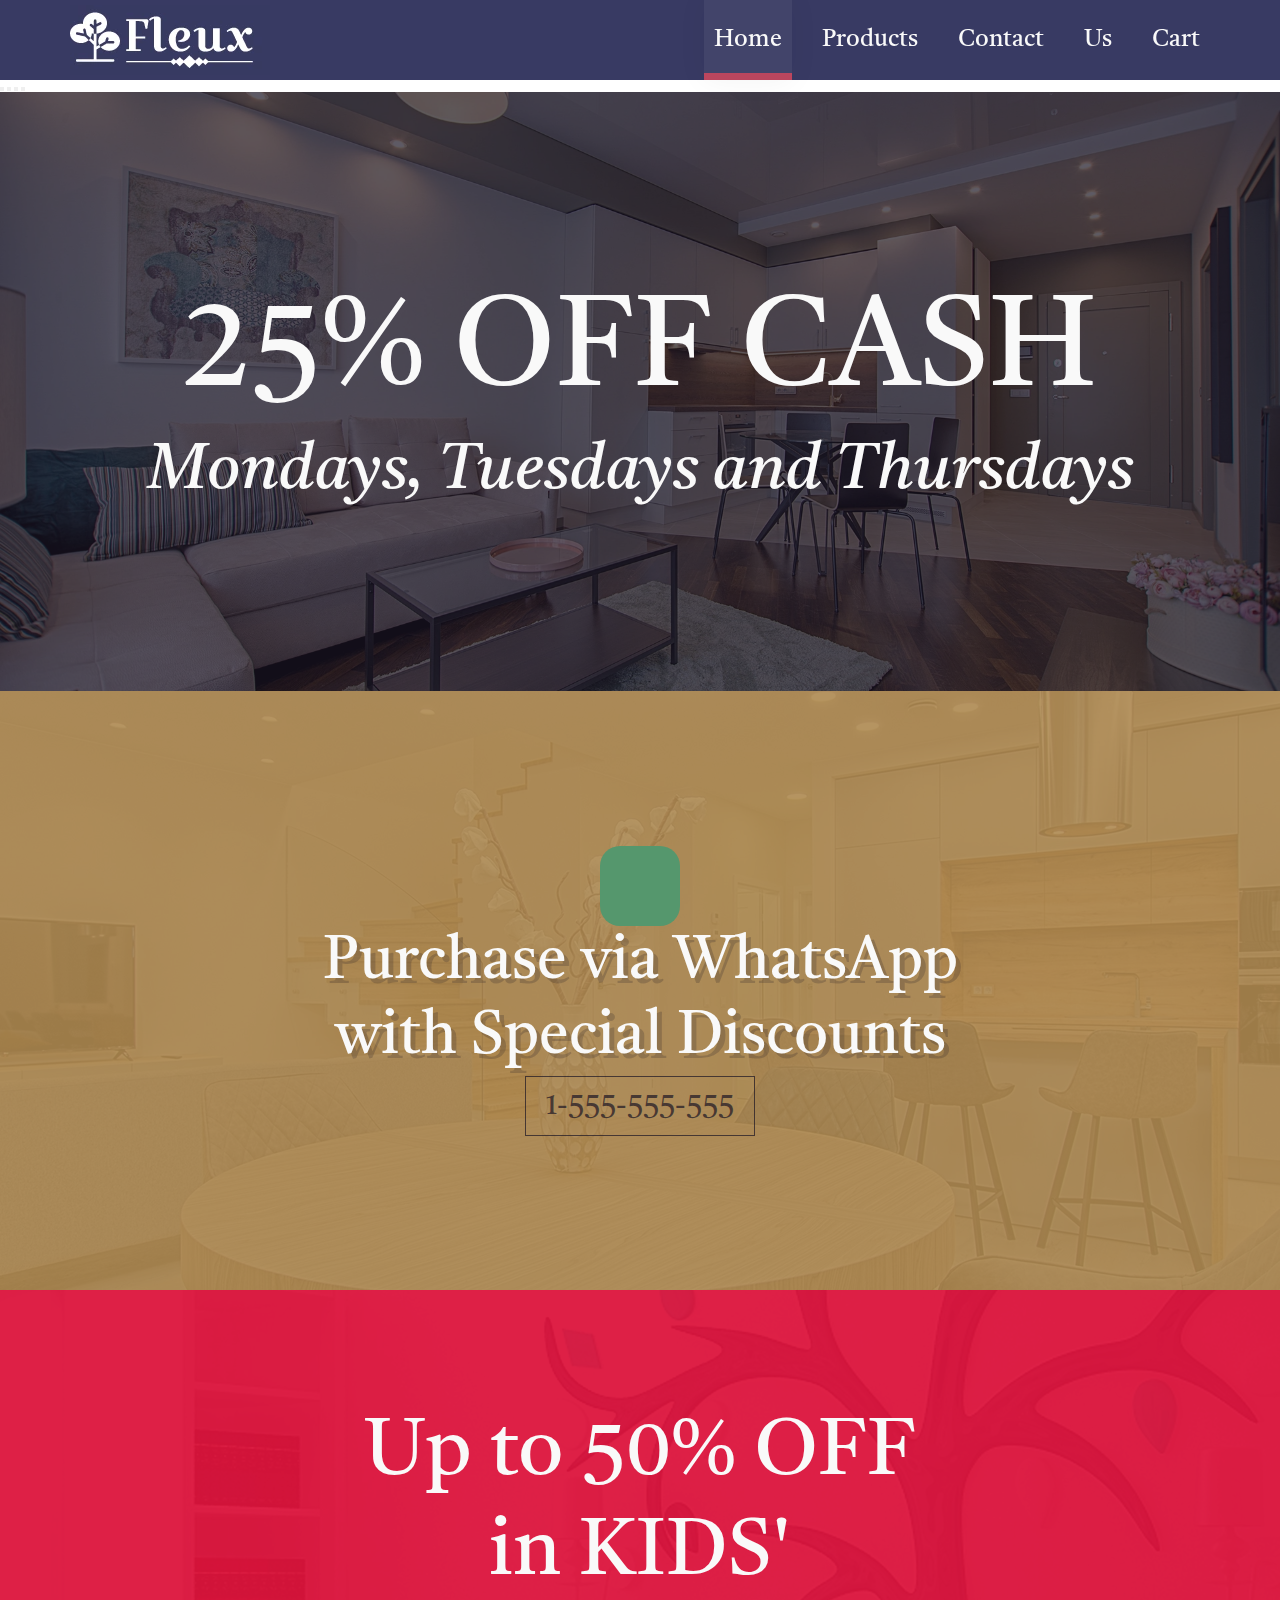
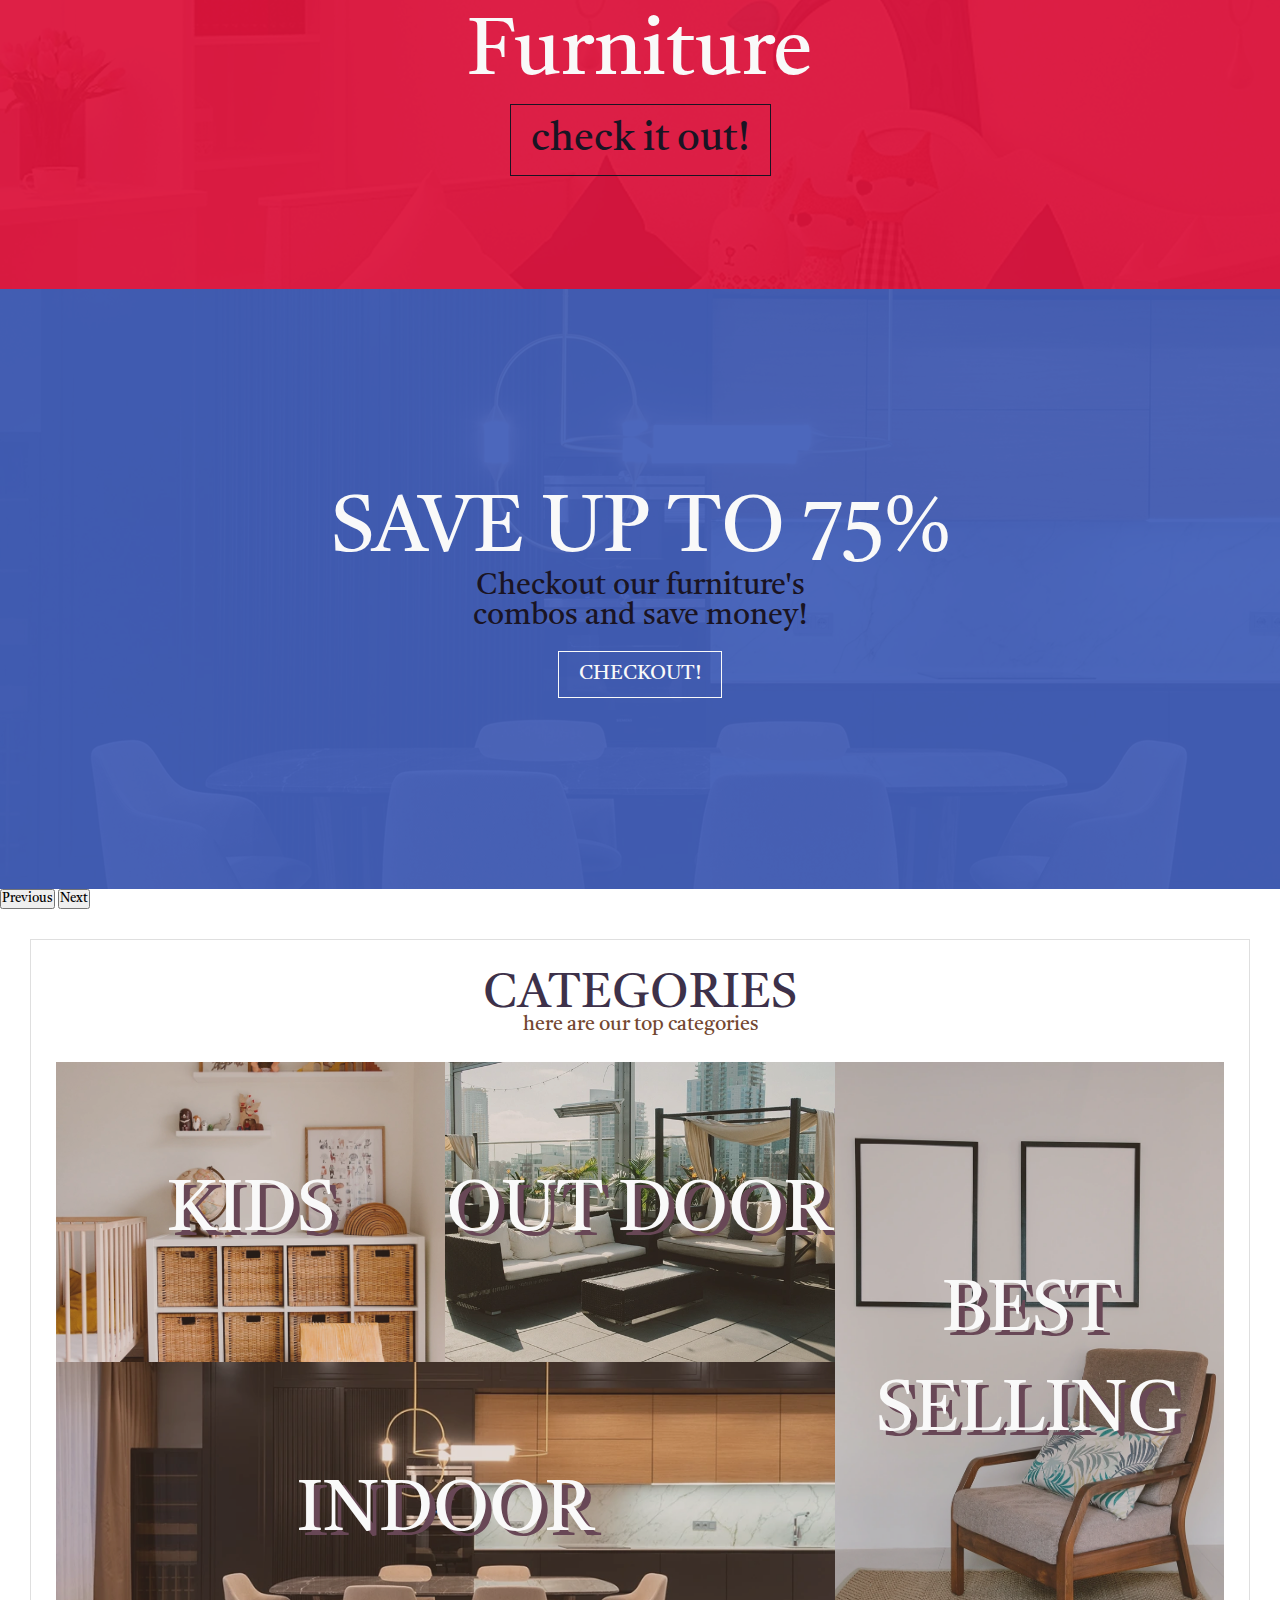
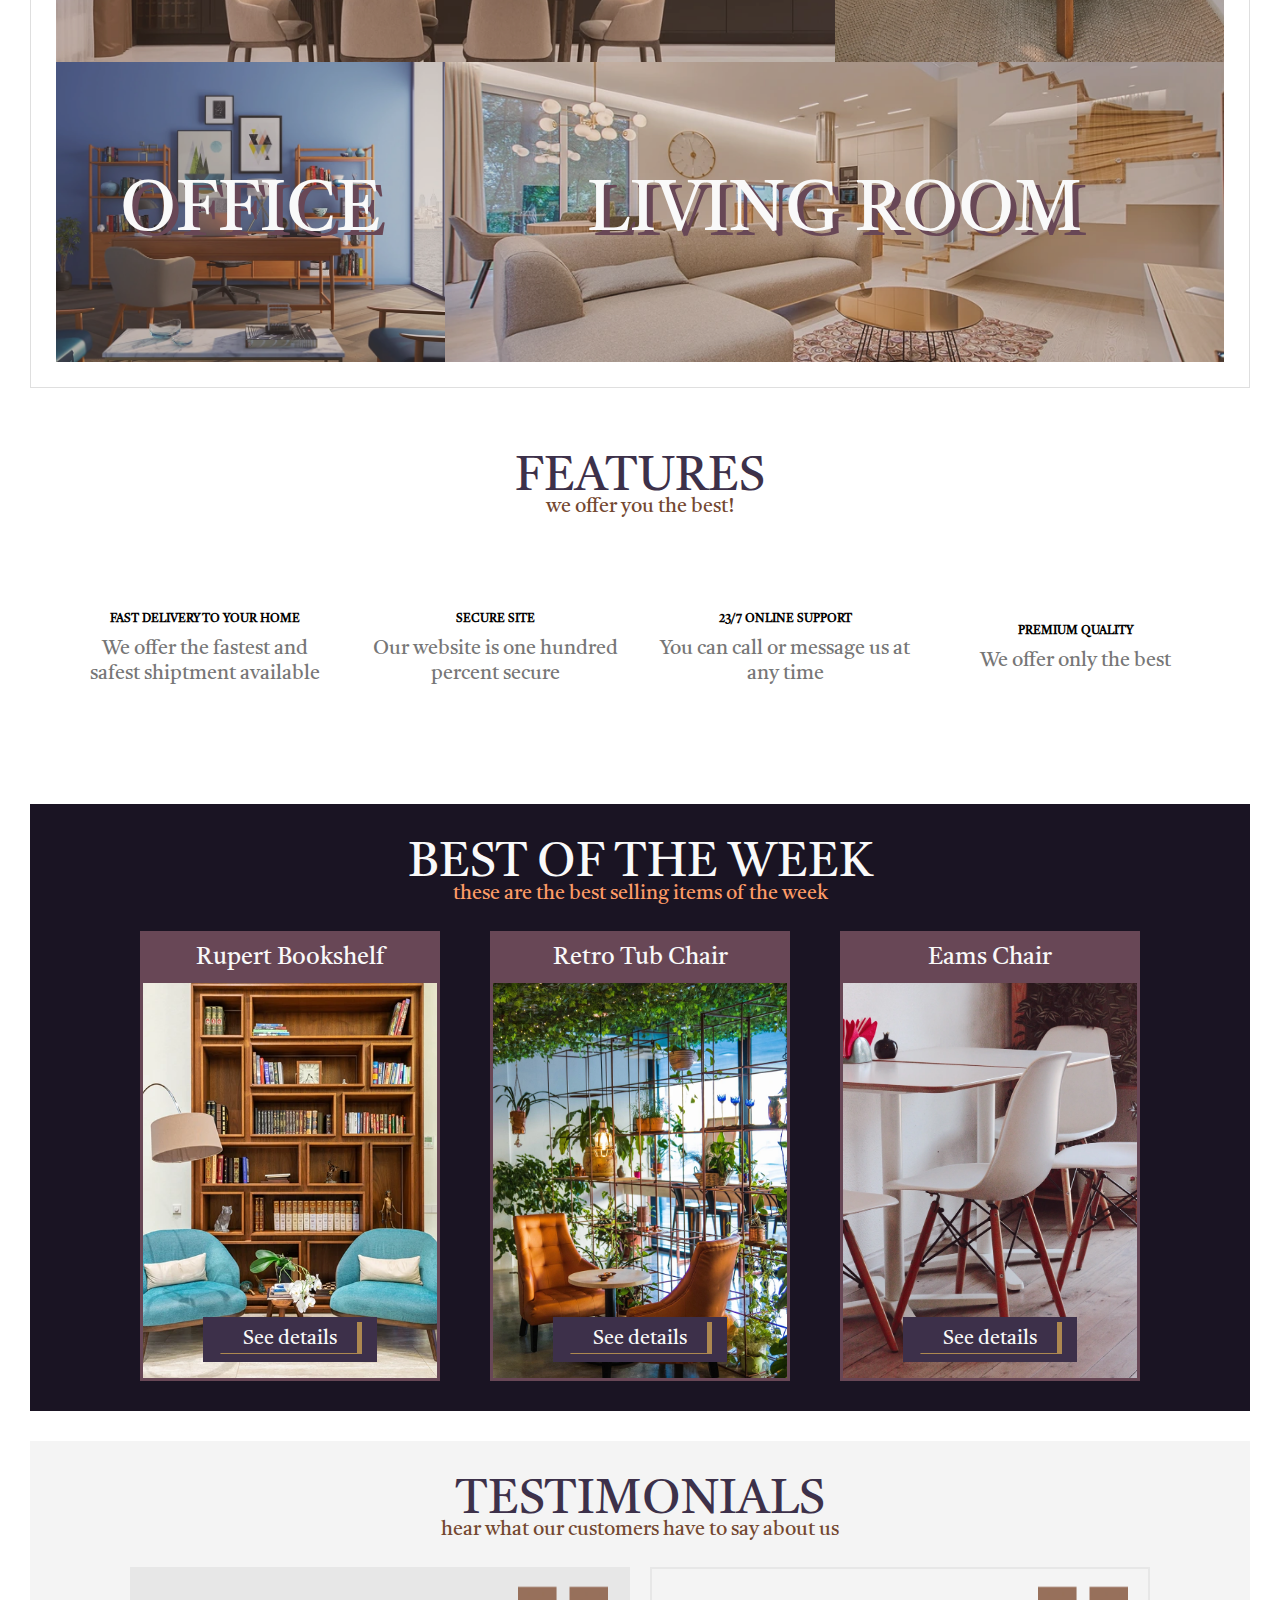
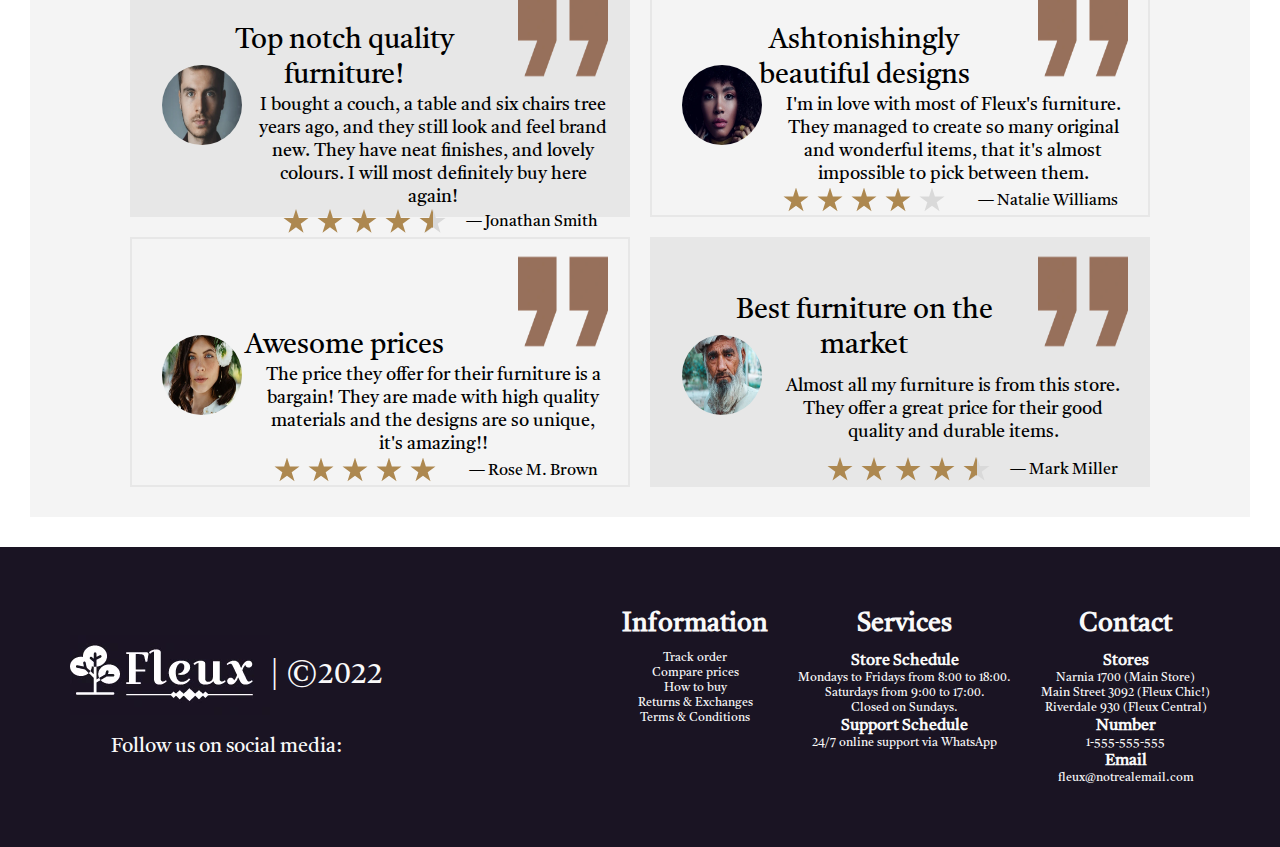
==== commit fec8316d: "use lighthouse to improve pages" ====
--- a/index.html
+++ b/index.html
@@ -7,7 +7,7 @@
 
     <!-- SEO -->
     <meta name="description" content="A page for buying good quality and beautiful furniture for every part of your house.">
-    <meta name="keywords" content="furniture, indoor, outdoor, reviews, discounts, chairs, tables, beds, desks, bookshelfs">
+    <meta name="keywords" content="furniture, indoor, outdoor, reviews, discounts, chairs, tables, beds, desks, bookshelves">
     <title>Fleux | The only furniture you need</title>
 
     <!-- GOOGLE FONTS -->
@@ -127,6 +127,8 @@
                 <img
                 src="./assets/home-slider/carousel-image-1.webp"
                 alt="first slider showing a beautiful living room"
+                height="100%"
+                width="100%"
               />
               </div>
               
@@ -287,25 +289,25 @@
         <div class="features__container">
           <div class="features__box">
             <i class="fa-solid fa-truck-ramp-box"></i>
-            <h4>FAST DELIVERY TO YOUR HOME</h4>
+            <h3>FAST DELIVERY TO YOUR HOME</h3>
             <p>We offer the fastest and safest shiptment available</p>
           </div>
 
           <div class="features__box">
             <i class="fa-solid fa-lock"></i>
-            <h4>SECURE SITE</h4>
+            <h3>SECURE SITE</h3>
             <p>Our website is one hundred percent secure</p>
           </div>
 
           <div class="features__box">
             <i class="fa-solid fa-headset"></i>
-            <h4>24/7 ONLINE SUPPORT</h4>
+            <h3>23/7 ONLINE SUPPORT</h3>
             <p>You can call or message us at any time</p>
           </div>
 
           <div class="features__box">
             <i class="fa-solid fa-medal"></i>
-            <h4>PREMIUM QUALITY</h4>
+            <h3>PREMIUM QUALITY</h3>
             <p>We offer only the best</p>
           </div>
         </div>
@@ -372,11 +374,14 @@
             <img
               class="testimonials__quote"
               width="125px"
+              height="125px"
               src="./assets/home-testimonials/quote.webp"
+              alt="quote"
             />
             <div class="testimonials__face">
               <img
                 width="100px"
+                height="100px"
                 src="./assets/home-testimonials/face-1.webp"
                 alt="face of a young man"
               />
@@ -425,11 +430,14 @@
             <img
               class="testimonials__quote"
               width="125px"
+              height="125px"
               src="./assets/home-testimonials/quote.webp"
+              alt="quote"
             />
             <div class="testimonials__face">
               <img
                 width="100px"
+                height="100px"
                 src="./assets/home-testimonials/face-2.webp"
                 alt="face of a young woman"
               />
@@ -472,11 +480,14 @@
             <img
               class="testimonials__quote"
               width="125px"
+              height="125px"
               src="./assets/home-testimonials/quote.webp"
+              alt="quote"
             />
             <div class="testimonials__face">
               <img
                 width="100px"
+                height="100px"
                 src="./assets/home-testimonials/face-3.webp"
                 alt="face of a young woman"
               />
@@ -519,11 +530,14 @@
             <img
               class="testimonials__quote"
               width="125px"
+              height="125px"
               src="./assets/home-testimonials/quote.webp"
+              alt="quote"
             />
             <div class="testimonials__face">
               <img
                 width="100px"
+                height="100px"
                 src="./assets/home-testimonials/face-4.webp"
                 alt="face of an old man"
               />
@@ -569,32 +583,35 @@
     <footer class="footer">
       <div class="footer__first-container">
         <div class="footer__brand">
-          <img src="./assets/logo-purple-background.webp" />
+          <img src="./assets/logo-purple-background.webp" height="80px" width="200px"  alt="logo"/>
           <p>| &copy;2022</p>
         </div>
         <div class="footer__social-media">
-          <p>Follow us in social media:</p>
+          <p>Follow us on social media:</p>
           <div class="footer__icon-container">
             <a
               href="https://www.instagram.com/"
               target="_blank"
               rel="noopener noreferrer"
-            >
-              <i class="fa-brands fa-instagram footer__icon--instagram"></i>
+              aria-label="Instragram"
+            >
+              <i class="fa-brands fa-instagram footer__icon--instagram" ></i>
             </a>
             <a
               href="https://twitter.com/"
               target="_blank"
               rel="noopener noreferrer"
-            >
-              <i class="fa-brands fa-twitter footer__icon--twitter"></i>
+              aria-label="Twitter"
+            >
+              <i class="fa-brands fa-twitter footer__icon--twitter" ></i>
             </a>
             <a
               href="https://www.facebook.com/"
               target="_blank"
               rel="noopener noreferrer"
-            >
-              <i class="fa-brands fa-facebook-f footer__icon--facebook"></i>
+              aria-label="Facebook"
+            >
+              <i class="fa-brands fa-facebook-f footer__icon--facebook" ></i>
             </a>
           </div>
         </div>
--- a/styles/styles.css
+++ b/styles/styles.css
@@ -434,7 +434,7 @@
 }
 .heading p {
   margin-top: -1.25rem;
-  color: #96705b;
+  color: #73472f;
   font-size: 2rem;
 }
 .heading--start {
@@ -754,7 +754,7 @@
   width: 18rem;
 }
 .features__box p {
-  color: #929292;
+  color: #767676;
   font-size: 2rem;
 }
 @media (max-width: 72em) {
@@ -1063,6 +1063,9 @@
 }
 .weekly h2 {
   color: #f9f9f9;
+}
+.weekly p {
+  color: #ff9c67;
 }
 .weekly__container {
   display: flex;
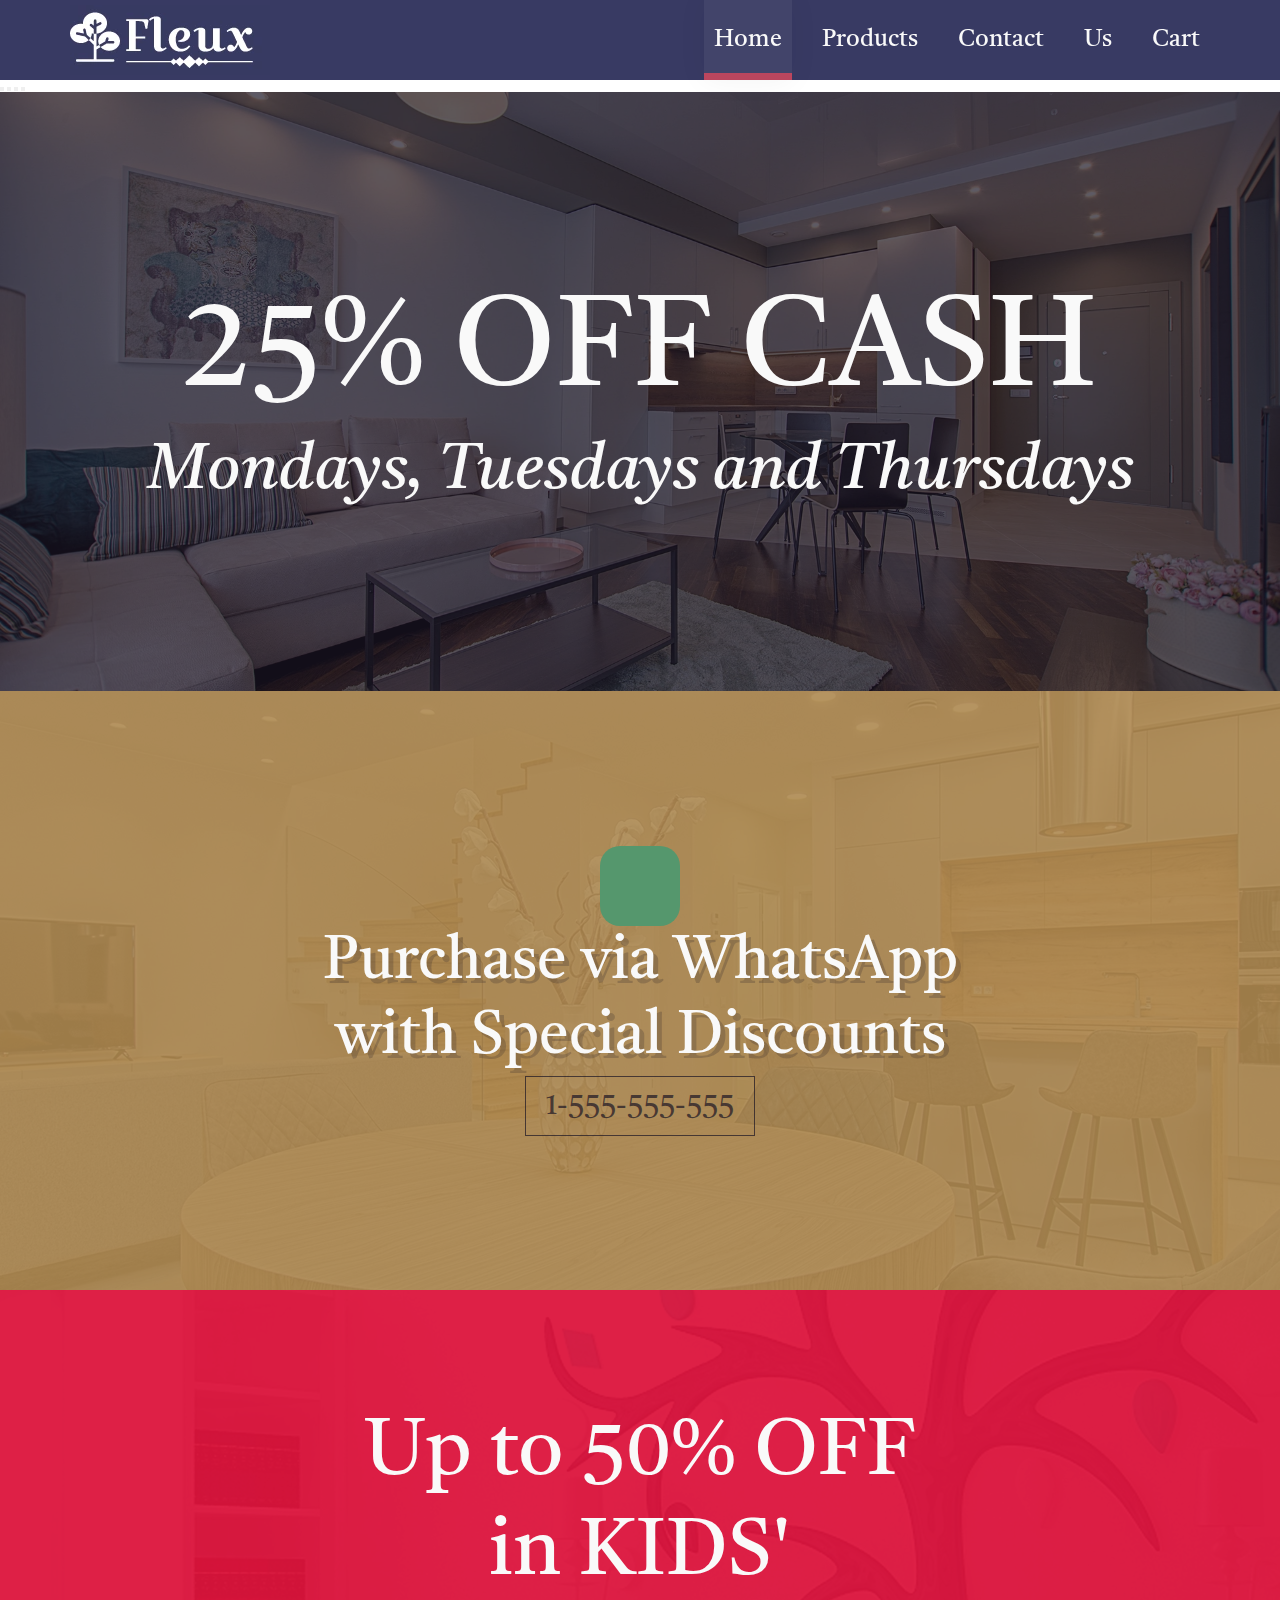
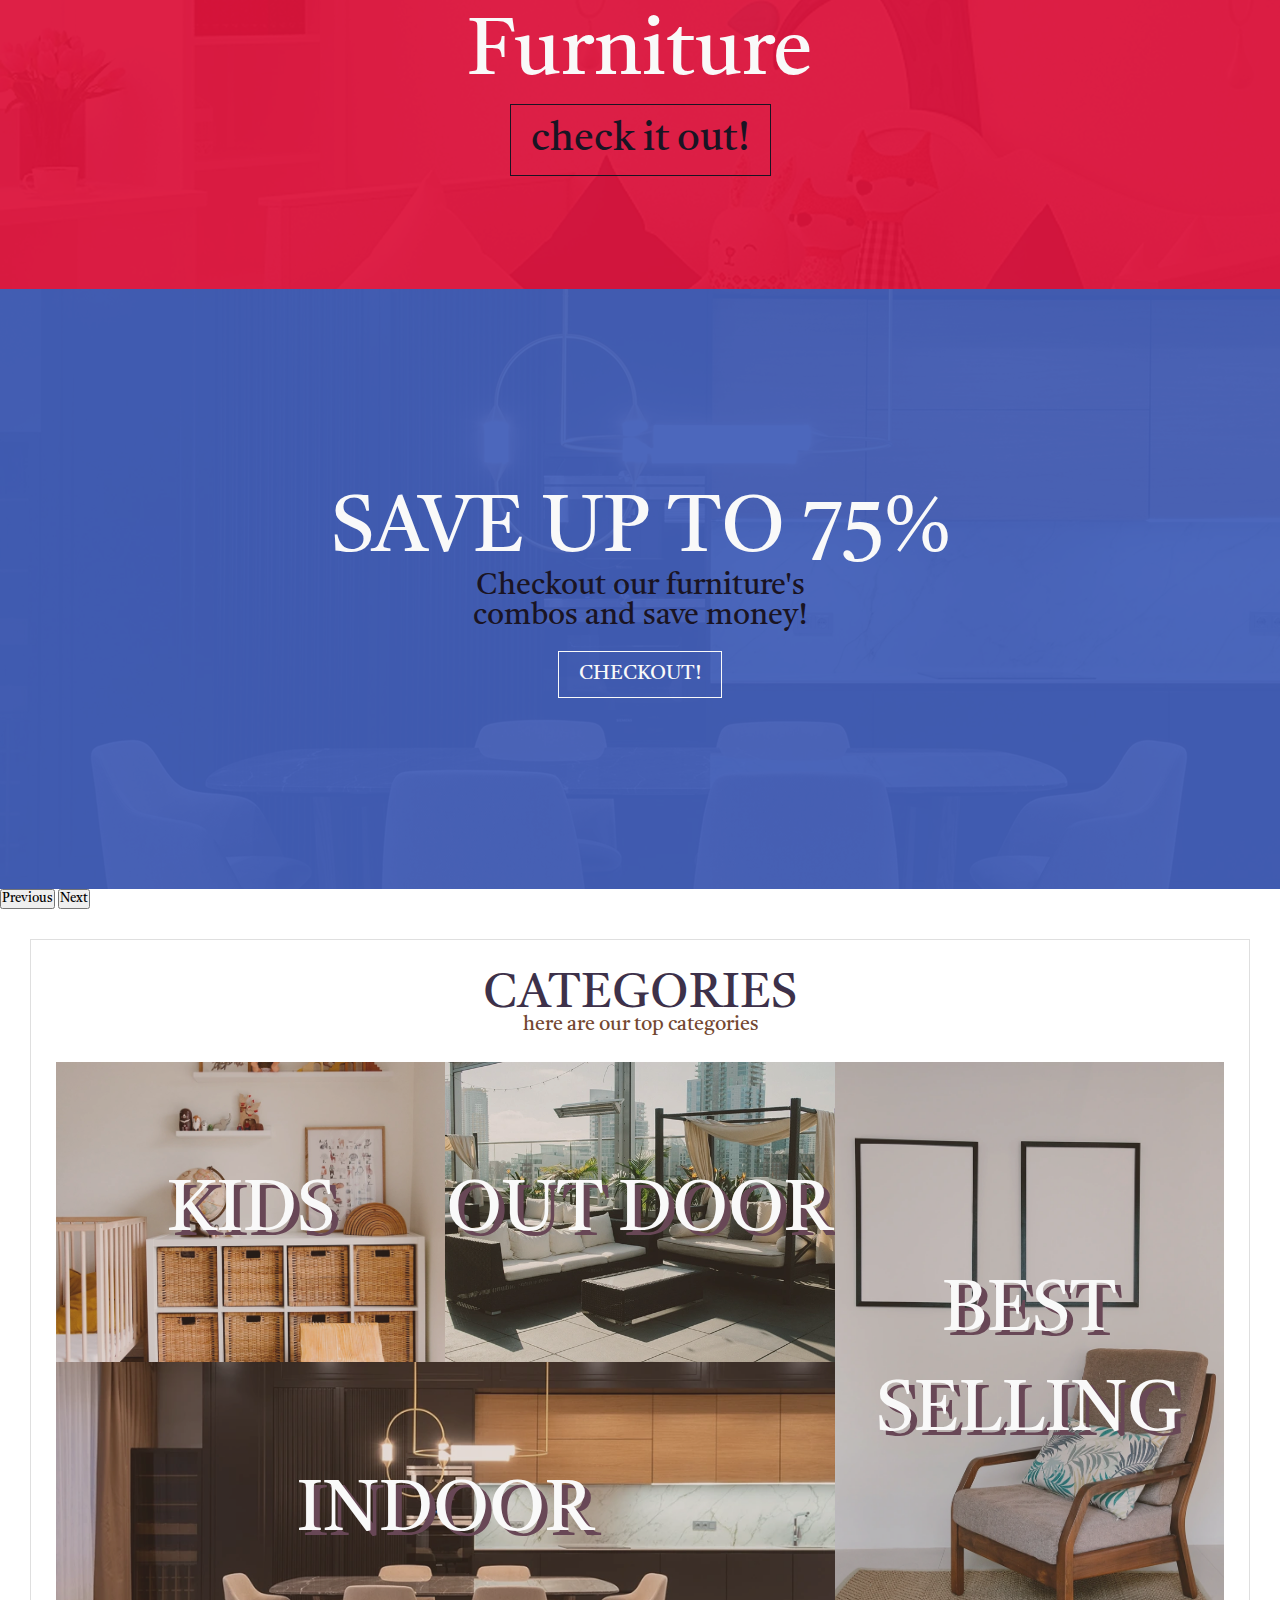
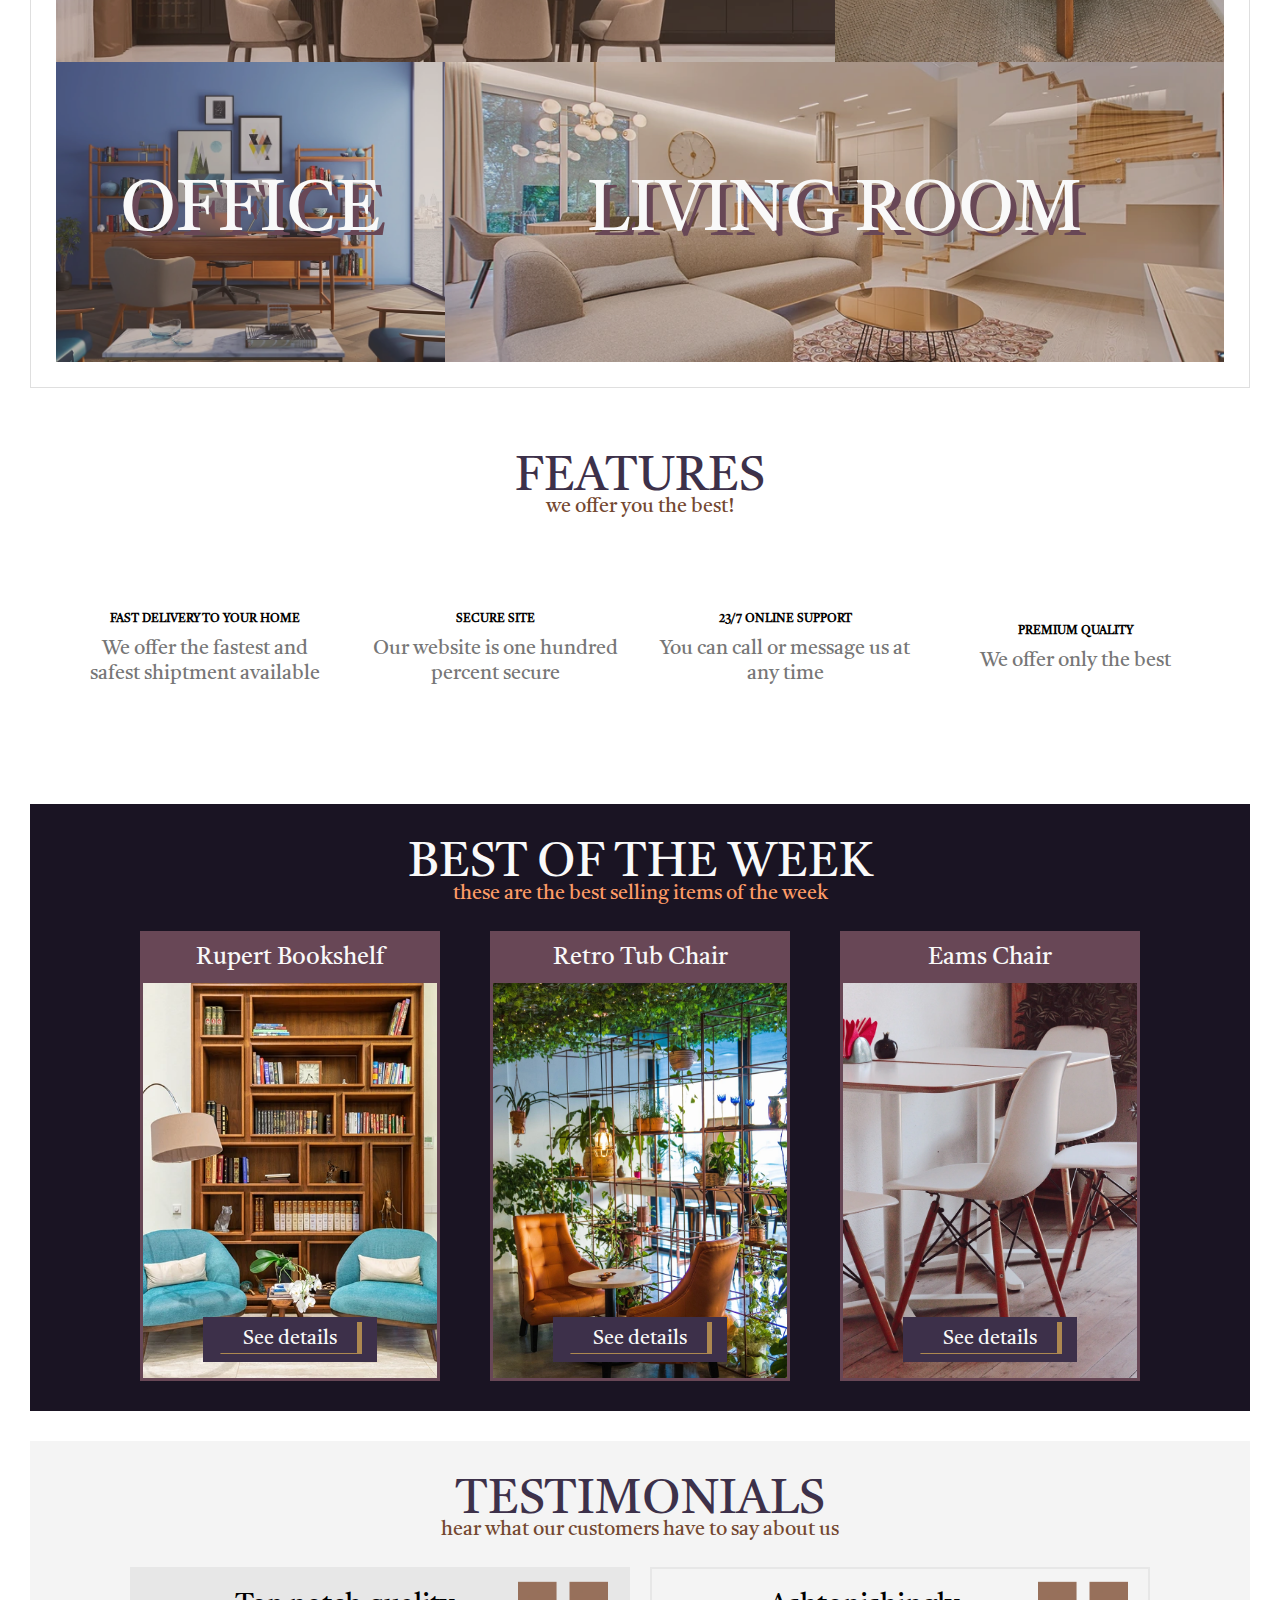
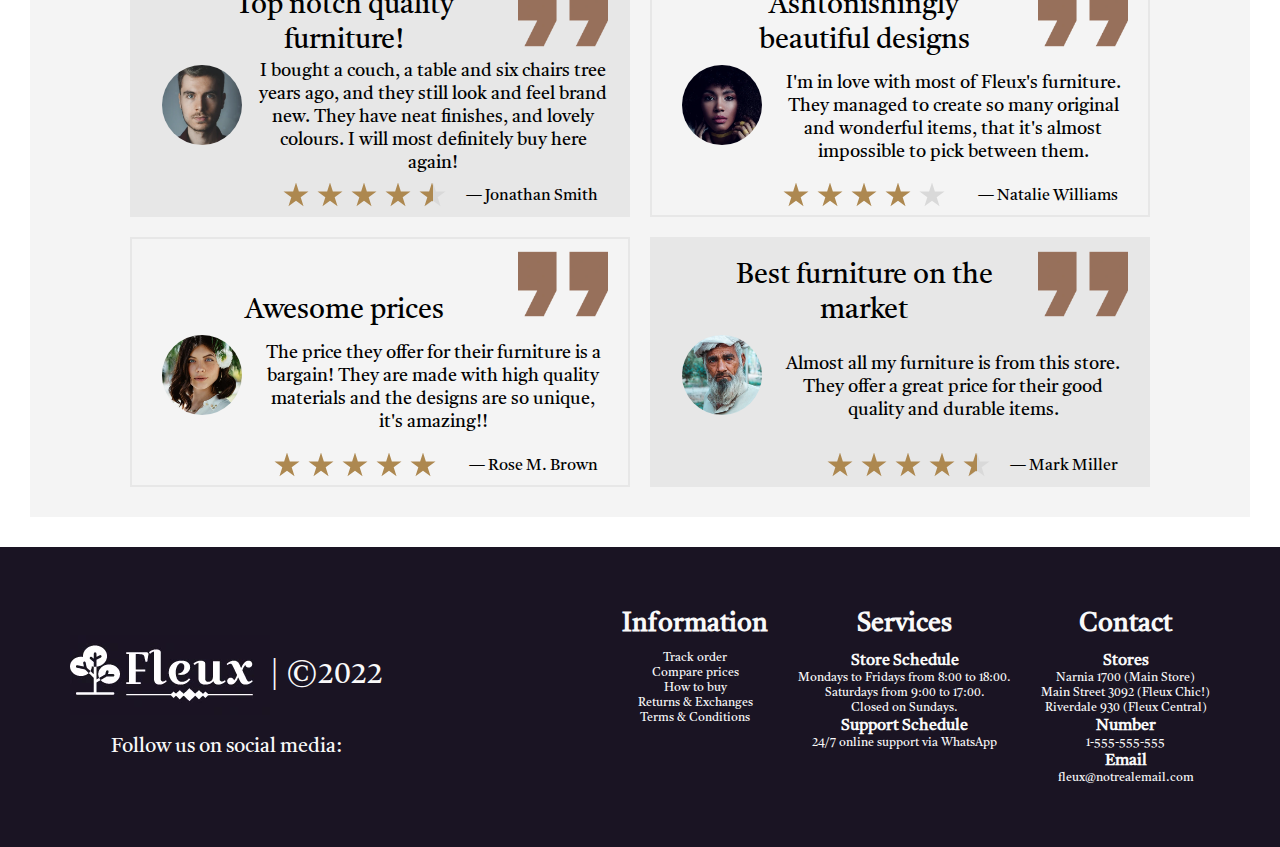
==== commit 0c64276e: "add h1 tag to each page" ====
--- a/index.html
+++ b/index.html
@@ -6,8 +6,14 @@
     <meta name="viewport" content="width=device-width, initial-scale=1.0" />
 
     <!-- SEO -->
-    <meta name="description" content="A page for buying good quality and beautiful furniture for every part of your house.">
-    <meta name="keywords" content="furniture, indoor, outdoor, reviews, discounts, chairs, tables, beds, desks, bookshelves">
+    <meta
+      name="description"
+      content="A page for buying good quality and beautiful furniture for every part of your house."
+    />
+    <meta
+      name="keywords"
+      content="furniture, indoor, outdoor, reviews, discounts, chairs, tables, beds, desks, bookshelves"
+    />
     <title>Fleux | The only furniture you need</title>
 
     <!-- GOOGLE FONTS -->
@@ -42,9 +48,11 @@
     <!-- HEADER
     ------------------------------------------------------------------>
     <header class="header">
-      <a class="header__logo" href="./index.html"
-        ><img src="./assets/logo-blue-background.webp" alt="logo"
-      /></a>
+      <h1>
+        <a class="header__logo" href="./index.html"
+          ><img src="./assets/logo-blue-background.webp" alt="logo"
+        /></a>
+      </h1>
 
       <nav class="header__navbar">
         <ul class="header__list">
@@ -86,8 +94,7 @@
           class="carousel slide"
           data-bs-ride="true"
         >
-
-        <!-- INDICATORS 
+          <!-- INDICATORS 
           xxxxxxxxxxxxxxxxxxxxxxxxxxxxxxxxxxxxxxxxxxxxxx-->
           <div class="carousel-indicators">
             <button
@@ -111,27 +118,26 @@
               aria-label="Slide 3"
             ></button>
             <button
-            type="button"
-            data-bs-target="#carouselExampleIndicators"
-            data-bs-slide-to="3"
-            aria-label="Slide 4"
-          ></button>
-          </div>
-
+              type="button"
+              data-bs-target="#carouselExampleIndicators"
+              data-bs-slide-to="3"
+              aria-label="Slide 4"
+            ></button>
+          </div>
 
           <div class="carousel-inner">
-          <!-- FIRST SLIDE 
+            <!-- FIRST SLIDE 
           xxxxxxxxxxxxxxxxxxxxxxxxxxxxxxxxxxxxxxxxxxxxxx -->
             <div class="carousel-item active slider__group">
               <div class="slider__img-container">
                 <img
-                src="./assets/home-slider/carousel-image-1.webp"
-                alt="first slider showing a beautiful living room"
-                height="100%"
-                width="100%"
-              />
-              </div>
-              
+                  src="./assets/home-slider/carousel-image-1.webp"
+                  alt="first slider showing a beautiful living room"
+                  height="100%"
+                  width="100%"
+                />
+              </div>
+
               <div class="slider__content slider__content--1">
                 <div class="slider__text">
                   <p class="slider__text--big">25% OFF CASH</p>
@@ -142,69 +148,70 @@
               </div>
             </div>
 
-          <!-- SECOND SLIDE 
-          xxxxxxxxxxxxxxxxxxxxxxxxxxxxxxxxxxxxxxxxxxxxxx -->
-            <div class="carousel-item slider__group ">
-              <div class="slider__img-container">
-                <img
-                src="./assets/home-slider/carousel-image-2.webp"
-                alt="second slider showing a beautiful living room"
-              />
-              </div>
-              
-              <div class="slider__content slider__content--2">
-                <div class="slider__text">
-                  <p class="slider__text--icon"><i class="fa-brands fa-whatsapp"></i></p>
-                  <p class="slider__text--big">Purchase via WhatsApp with Special Discounts</p>
-                  <p class="slider__text--small">
-                    1-555-555-555 
-                  </p>
-                </div>
-              </div>
-            </div> 
-
-          <!-- THIRD SLIDE 
+            <!-- SECOND SLIDE 
           xxxxxxxxxxxxxxxxxxxxxxxxxxxxxxxxxxxxxxxxxxxxxx -->
             <div class="carousel-item slider__group">
               <div class="slider__img-container">
                 <img
-                src="./assets/home-slider/carousel-image-3.webp"
-                alt="Third slider showing a kid's room"
-              />
-              </div>
-              
+                  src="./assets/home-slider/carousel-image-2.webp"
+                  alt="second slider showing a beautiful living room"
+                />
+              </div>
+
+              <div class="slider__content slider__content--2">
+                <div class="slider__text">
+                  <p class="slider__text--icon">
+                    <i class="fa-brands fa-whatsapp"></i>
+                  </p>
+                  <p class="slider__text--big">
+                    Purchase via WhatsApp with Special Discounts
+                  </p>
+                  <p class="slider__text--small">1-555-555-555</p>
+                </div>
+              </div>
+            </div>
+
+            <!-- THIRD SLIDE 
+          xxxxxxxxxxxxxxxxxxxxxxxxxxxxxxxxxxxxxxxxxxxxxx -->
+            <div class="carousel-item slider__group">
+              <div class="slider__img-container">
+                <img
+                  src="./assets/home-slider/carousel-image-3.webp"
+                  alt="Third slider showing a kid's room"
+                />
+              </div>
+
               <div class="slider__content slider__content--3">
                 <div class="slider__text">
-                  <p class="slider__text--big">Up to 50% OFF in KIDS' Furniture</p>
+                  <p class="slider__text--big">
+                    Up to 50% OFF in KIDS' Furniture
+                  </p>
+                  <p class="slider__text--small">check it out!</p>
+                </div>
+              </div>
+            </div>
+
+            <!-- FOURTH SLIDE 
+          xxxxxxxxxxxxxxxxxxxxxxxxxxxxxxxxxxxxxxxxxxxxxx -->
+            <div class="carousel-item slider__group">
+              <div class="slider__img-container">
+                <img
+                  src="./assets/home-slider/carousel-image-4.webp"
+                  alt="Fourth slider showing a beautiful living room"
+                />
+              </div>
+
+              <div class="slider__content slider__content--4">
+                <div class="slider__text">
+                  <p class="slider__text--big">SAVE UP TO 75%</p>
                   <p class="slider__text--small">
-                    check it out!
+                    Checkout our furniture's combos and save money!
                   </p>
+                  <button>Checkout!</button>
                 </div>
               </div>
-            </div> 
-
-          <!-- FOURTH SLIDE 
-          xxxxxxxxxxxxxxxxxxxxxxxxxxxxxxxxxxxxxxxxxxxxxx -->
-          <div class="carousel-item slider__group">
-            <div class="slider__img-container">
-              <img
-              src="./assets/home-slider/carousel-image-4.webp"
-              alt="Fourth slider showing a beautiful living room"
-            />
-            </div>
-            
-            <div class="slider__content slider__content--4">
-              <div class="slider__text">
-                <p class="slider__text--big">SAVE UP TO 75%</p>
-                <p class="slider__text--small">
-                 Checkout our furniture's combos and save money! 
-                </p>
-                <button>Checkout!</button>
-              </div>
-            </div>
-          </div>
-        </div>
-
+            </div>
+          </div>
 
           <!-- ARROWS -->
           <button
@@ -213,7 +220,10 @@
             data-bs-target="#carouselExampleIndicators"
             data-bs-slide="prev"
           >
-            <span class="carousel-control-prev-icon slider__arrows" aria-hidden="true"></span>
+            <span
+              class="carousel-control-prev-icon slider__arrows"
+              aria-hidden="true"
+            ></span>
             <span class="visually-hidden">Previous</span>
           </button>
           <button
@@ -222,12 +232,12 @@
             data-bs-target="#carouselExampleIndicators"
             data-bs-slide="next"
           >
-            <span class="carousel-control-next-icon slider__arrows" aria-hidden="true"></span>
+            <span
+              class="carousel-control-next-icon slider__arrows"
+              aria-hidden="true"
+            ></span>
             <span class="visually-hidden">Next</span>
           </button>
-        </div>
-
-        
         </div>
       </section>
 
@@ -241,37 +251,37 @@
         <div class="categories__container">
           <div class="categories__box categories__box--1">
             <div class="categories__title">
-              <h3>KIDS</h3>
+              <a href="./pages/products.html"><h3>KIDS</h3></a>
             </div>
             <div class="categories__img"></div>
           </div>
           <div class="categories__box categories__box--2">
             <div class="categories__title">
-              <h3>OUT DOOR</h3>
+              <a href="./pages/products.html"><h3>OUT DOOR</h3></a>
             </div>
             <div class="categories__img"></div>
           </div>
           <div class="categories__box categories__box--3">
             <div class="categories__title">
-              <h3>INDOOR</h3>
+              <a href="./pages/products.html"><h3>INDOOR</h3></a>
             </div>
             <div class="categories__img"></div>
           </div>
           <div class="categories__box categories__box--4">
             <div class="categories__title">
-              <h3>BEST SELLING</h3>
+              <a href="./pages/products.html"><h3>BEST SELLING</h3></a>
             </div>
             <div class="categories__img"></div>
           </div>
           <div class="categories__box categories__box--5">
             <div class="categories__title">
-              <h3>LIVING ROOM</h3>
+              <a href="./pages/products.html"><h3>LIVING ROOM</h3></a>
             </div>
             <div class="categories__img"></div>
           </div>
           <div class="categories__box categories__box--6">
             <div class="categories__title">
-              <h3>OFFICE</h3>
+              <a href="./pages/products.html"><h3>OFFICE</h3></a>
             </div>
             <div class="categories__img"></div>
           </div>
@@ -583,7 +593,12 @@
     <footer class="footer">
       <div class="footer__first-container">
         <div class="footer__brand">
-          <img src="./assets/logo-purple-background.webp" height="80px" width="200px"  alt="logo"/>
+          <img
+            src="./assets/logo-purple-background.webp"
+            height="80px"
+            width="200px"
+            alt="logo"
+          />
           <p>| &copy;2022</p>
         </div>
         <div class="footer__social-media">
@@ -595,7 +610,7 @@
               rel="noopener noreferrer"
               aria-label="Instragram"
             >
-              <i class="fa-brands fa-instagram footer__icon--instagram" ></i>
+              <i class="fa-brands fa-instagram footer__icon--instagram"></i>
             </a>
             <a
               href="https://twitter.com/"
@@ -603,7 +618,7 @@
               rel="noopener noreferrer"
               aria-label="Twitter"
             >
-              <i class="fa-brands fa-twitter footer__icon--twitter" ></i>
+              <i class="fa-brands fa-twitter footer__icon--twitter"></i>
             </a>
             <a
               href="https://www.facebook.com/"
@@ -611,7 +626,7 @@
               rel="noopener noreferrer"
               aria-label="Facebook"
             >
-              <i class="fa-brands fa-facebook-f footer__icon--facebook" ></i>
+              <i class="fa-brands fa-facebook-f footer__icon--facebook"></i>
             </a>
           </div>
         </div>
--- a/styles/styles.css
+++ b/styles/styles.css
@@ -126,12 +126,6 @@
   background: rgba(150, 112, 91, 0.8);
 }
 
-.current-path {
-  padding: 3rem 7rem;
-  font-size: 2rem;
-  color: #929292;
-}
-
 /* GRID LAYOUT */
 .home__grid {
   grid-template-rows: repeat(3, auto);
@@ -167,11 +161,7 @@
   .products__grid {
     grid-template-areas: "header header header header" "sidebar-opener path path path" "sidebar-opener section section section" "footer footer footer footer ";
     grid-template-columns: 10% 8% auto;
-    grid-template-rows: auto 3rem repeat(2, auto);
-  }
-  .products__grid .current-path {
-    align-self: flex-end;
-    font-size: 1.2rem;
+    grid-template-rows: auto 5rem repeat(2, auto);
   }
 }
 
@@ -194,6 +184,9 @@
   align-items: center;
   justify-content: center;
   font-size: 3rem;
+}
+.footer__brand img {
+  height: auto;
 }
 .footer__social-media {
   display: flex;
@@ -295,6 +288,14 @@
   background-color: #383a63;
   height: 8rem;
   padding: 0 7rem;
+}
+.header ul {
+  margin: 0 !important;
+}
+.header h1 {
+  display: flex;
+  align-items: center;
+  justify-content: center;
 }
 .header__logo {
   display: flex;
@@ -327,6 +328,12 @@
   width: 0;
   background-color: #bb465e;
   transition: all 0.3s ease-out;
+}
+@media (max-width: 50em) {
+  .header__link::before {
+    height: 4px;
+    bottom: -4px;
+  }
 }
 .header__link i {
   transition: all 0.3s;
@@ -725,6 +732,27 @@
   }
 }
 
+.current-path {
+  padding: 3rem 7rem;
+  font-size: 2rem;
+  color: #929292;
+}
+@media (max-width: 68.75em) {
+  .current-path {
+    text-align: left;
+    padding: 2rem;
+    font-size: 1.6rem;
+  }
+}
+@media (max-width: 37.5em) {
+  .current-path {
+    padding: rem;
+    padding-top: 2rem;
+    font-size: 1.2rem;
+    margin-bottom: -0.5rem;
+  }
+}
+
 .features {
   margin: 6rem;
 }
@@ -1259,6 +1287,7 @@
   }
   .testimonials__quote {
     width: 90px;
+    height: 90px;
   }
   .testimonials__text {
     width: 35rem;
@@ -1276,6 +1305,7 @@
   }
   .testimonials__face img {
     width: 80px;
+    height: 80px;
   }
   .testimonials__name {
     font-size: 1.6rem;
@@ -1780,21 +1810,6 @@
   right: 40rem;
   top: 30rem;
 }
-@media (max-width: 68.75em) {
-  .contact .current-path {
-    text-align: left;
-    padding: 2rem 1rem;
-    font-size: 1.6rem;
-  }
-}
-@media (max-width: 37.5em) {
-  .contact .current-path {
-    padding: 1rem;
-    padding-top: 2rem;
-    font-size: 1.2rem;
-    margin-bottom: -0.5rem;
-  }
-}
 
 .us .heading {
   max-width: 121rem;
@@ -1816,6 +1831,11 @@
 @media (max-width: 81em) {
   .us__main {
     gap: 5rem;
+  }
+}
+@media (max-width: 50em) {
+  .us__main {
+    padding-bottom: 0;
   }
 }
 .us__maps {
@@ -1938,6 +1958,20 @@
   gap: 6rem;
   text-align: center;
 }
+@media (max-width: 50em) {
+  .us__features {
+    padding: 0 1rem;
+    grid-template-columns: repeat(2, 1fr);
+    grid-template-rows: repeat(2, -webkit-max-content);
+    grid-template-rows: repeat(2, max-content);
+    gap: 4rem;
+  }
+}
+@media (max-width: 37.5em) {
+  .us__features {
+    grid-template-columns: 1fr;
+  }
+}
 .us__feature {
   color: rgba(61, 48, 74, 0.7);
 }
@@ -1952,6 +1986,32 @@
   font-size: 1.6rem;
   color: rgba(61, 48, 74, 0.5);
 }
+@media (max-width: 50em) {
+  .us__feature i {
+    font-size: 2rem;
+  }
+  .us__feature h3 {
+    font-size: 2rem;
+    font-weight: 100;
+  }
+  .us__feature p {
+    font-size: 1.4rem;
+    color: rgba(61, 48, 74, 0.5);
+  }
+}
+@media (max-width: 37.5em) {
+  .us__feature i {
+    font-size: 1.6rem;
+  }
+  .us__feature h3 {
+    font-size: 1.6rem;
+    font-weight: 100;
+  }
+  .us__feature p {
+    font-size: 1.2rem;
+    color: rgba(61, 48, 74, 0.5);
+  }
+}
 .us__video {
   display: flex;
   align-items: center;
@@ -1969,6 +2029,7 @@
   min-height: calc(100vh - 38rem);
 }
 .cart__main {
+  position: relative;
   display: flex;
   justify-content: space-between;
   gap: 2rem;
@@ -1977,26 +2038,37 @@
   margin: 0 auto;
   padding: 2rem 0;
 }
-.cart .heading {
-  width: 120rem;
-  margin: 0 auto;
-  padding-bottom: 3rem;
-}
-.cart__first-container {
+@media (max-width: 81.25em) {
+  .cart__main {
+    flex-direction: column;
+    justify-content: center;
+    align-items: center;
+    height: auto;
+    width: auto;
+    gap: 4rem;
+  }
+}
+.cart__main table {
+  margin-bottom: 1rem;
+}
+.cart__products {
   display: flex;
   flex-direction: column;
   justify-content: space-between;
 }
-.cart__products {
+.cart__table {
   width: 60rem;
   border-collapse: collapse;
 }
-.cart__products th, .cart__price h3 {
-  text-align: left;
-  font-size: 2rem;
-  font-weight: 100;
-  color: #6b6b6b;
-  border-bottom: 4px solid #d9d9d9;
+@media (max-width: 81.25em) {
+  .cart__table {
+    width: 70vw;
+  }
+}
+@media (max-width: 56.25em) {
+  .cart__table {
+    width: 90vw;
+  }
 }
 .cart__item {
   border-bottom: 1px solid rgba(217, 217, 217, 0.5);
@@ -2015,13 +2087,13 @@
   font-size: 2rem;
   color: #5a5a5a;
 }
-.cart__products hr, .cart__item td {
-  padding: 1rem 2rem 1rem 0;
-}
-.cart__x {
-  font-size: 2.5rem;
-  cursor: pointer;
-  color: #d9d9d9;
+@media (max-width: 48em) {
+  .cart__item p {
+    font-size: 1.4rem;
+    width: -webkit-max-content;
+    width: -moz-max-content;
+    width: max-content;
+  }
 }
 .cart__quantity {
   text-align: center;
@@ -2044,19 +2116,34 @@
 .cart__quantity--btn i {
   font-size: 1rem;
 }
-.cart__first-cta {
+@media (max-width: 48em) {
+  .cart__quantity div {
+    width: 8rem;
+    height: 3rem;
+    font-size: 1.4rem;
+  }
+}
+.cart__products-cta {
   width: 100%;
   display: flex;
   justify-content: space-between;
 }
-.cart__first-cta--filled {
+.cart__products-cta button {
+  width: 32%;
+}
+.cart__products-cta--filled {
   background-color: rgba(104, 71, 86, 0.7);
   color: #f9f9f9;
 }
-.cart__first-cta--border {
+.cart__products-cta--border {
   background-color: transparent;
   color: #684756;
   border-color: rgba(104, 71, 86, 0.7) !important;
+}
+.cart__x {
+  font-size: 2.5rem;
+  cursor: pointer;
+  color: #d9d9d9;
 }
 .cart__price {
   width: 50rem;
@@ -2069,18 +2156,18 @@
   background-color: #ad8850;
   color: #f9f9f9;
 }
-.cart__first-cta button, .cart__price button {
-  width: 32%;
-  cursor: pointer;
-  font-size: 1.4rem;
-  border: 2px solid transparent;
-  padding: 1rem 2rem;
-}
-.cart__line {
-  width: 1px;
-  height: 80%;
-  align-self: center;
-  background-color: rgba(217, 217, 217, 0.4);
+@media (max-width: 81.25em) {
+  .cart__price {
+    width: 70vw;
+  }
+}
+@media (max-width: 56.25em) {
+  .cart__price {
+    width: 90vw;
+  }
+}
+.cart__price-text {
+  margin-bottom: 1rem;
 }
 .cart__price-item {
   display: flex;
@@ -2101,4 +2188,37 @@
 .cart__price-total {
   font-size: 2rem !important;
   color: #1a1423 !important;
+}
+.cart__table th, .cart__price h3 {
+  text-align: left;
+  font-size: 2rem;
+  font-weight: 100;
+  color: #6b6b6b;
+  border-bottom: 4px solid #d9d9d9;
+}
+.cart__table hr, .cart__item td {
+  padding: 1rem 2rem 1rem 0;
+}
+.cart__products-cta button, .cart__price button {
+  cursor: pointer;
+  font-size: 1.4rem;
+  border: 2px solid transparent;
+  padding: 1rem 2rem;
+}
+@media (max-width: 48em) {
+  .cart__products-cta button, .cart__price button {
+    font-size: 1rem;
+    padding: 0.5rem 1rem;
+  }
+}
+
+.cart .heading {
+  width: 120rem;
+  margin: 0 auto;
+  padding-bottom: 3rem;
+}
+@media (max-width: 81.25em) {
+  .cart .heading {
+    width: 80vw;
+  }
 }/*# sourceMappingURL=styles.css.map */